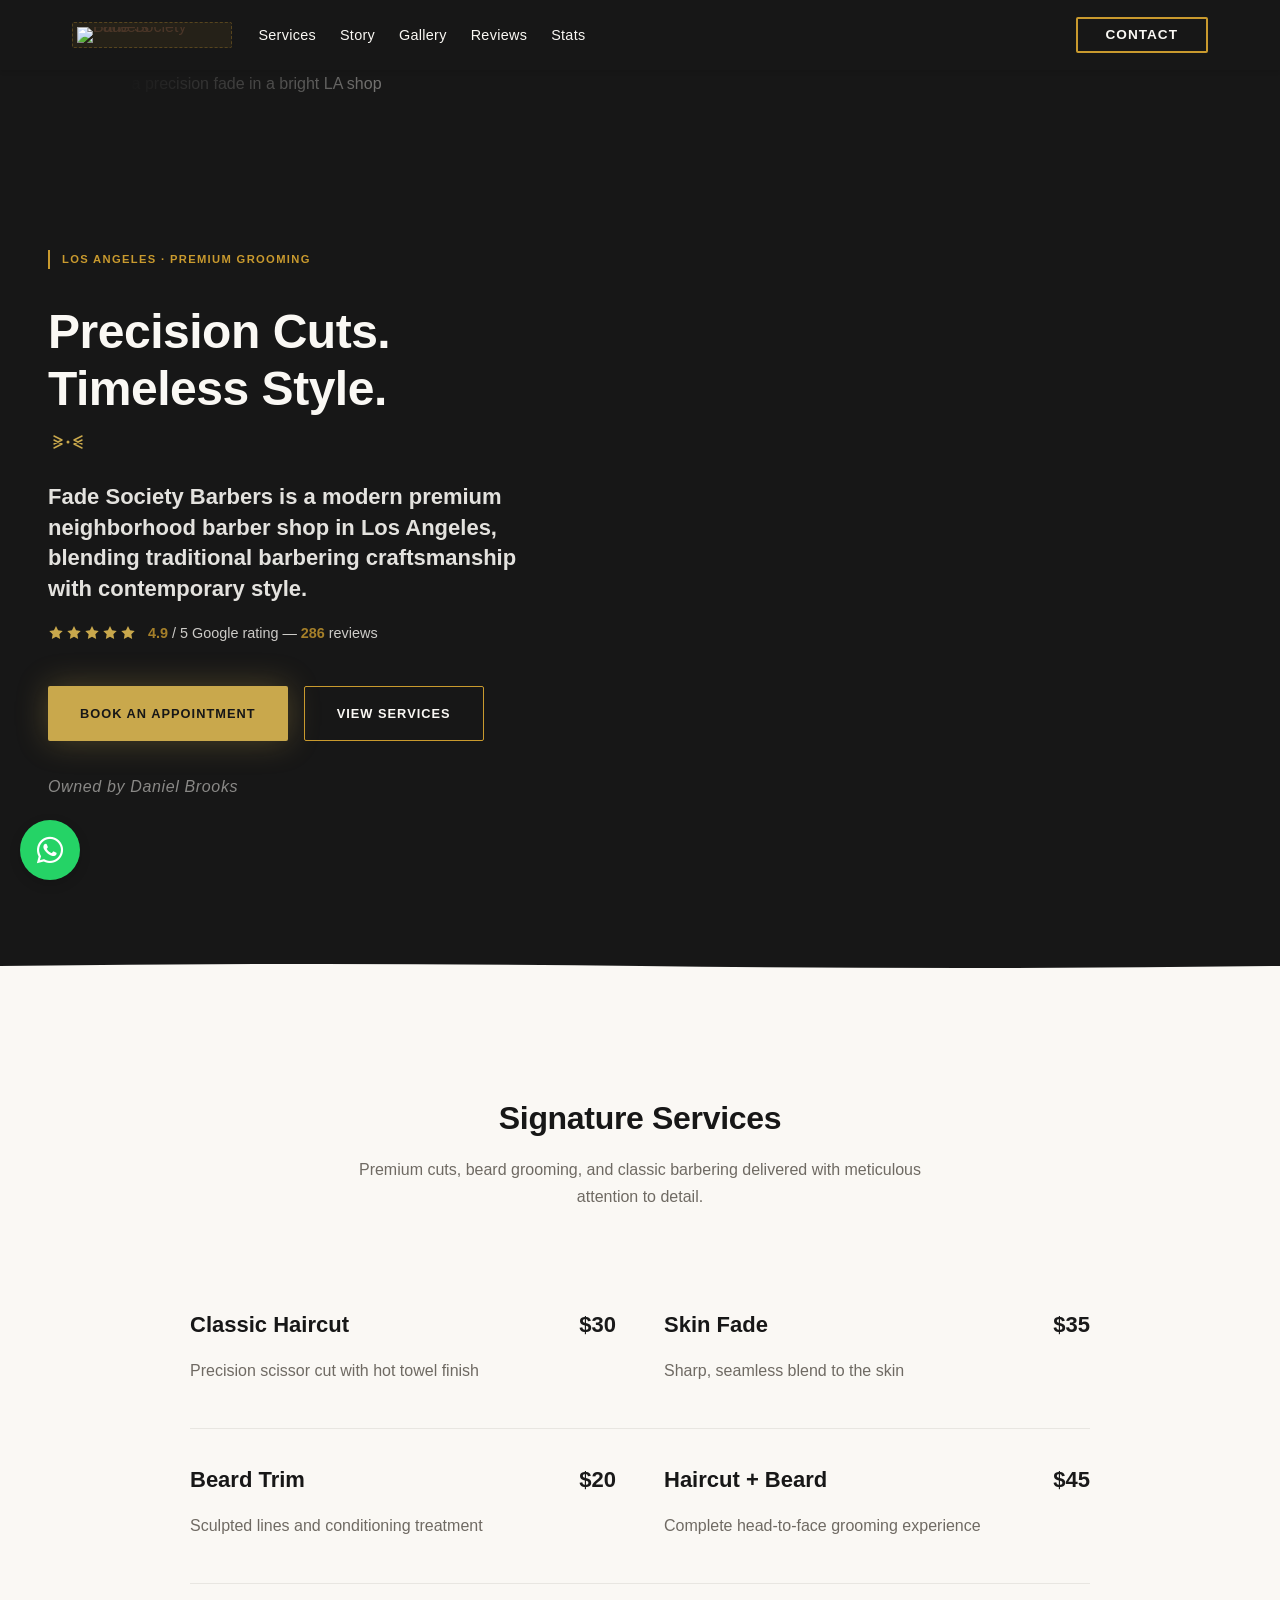
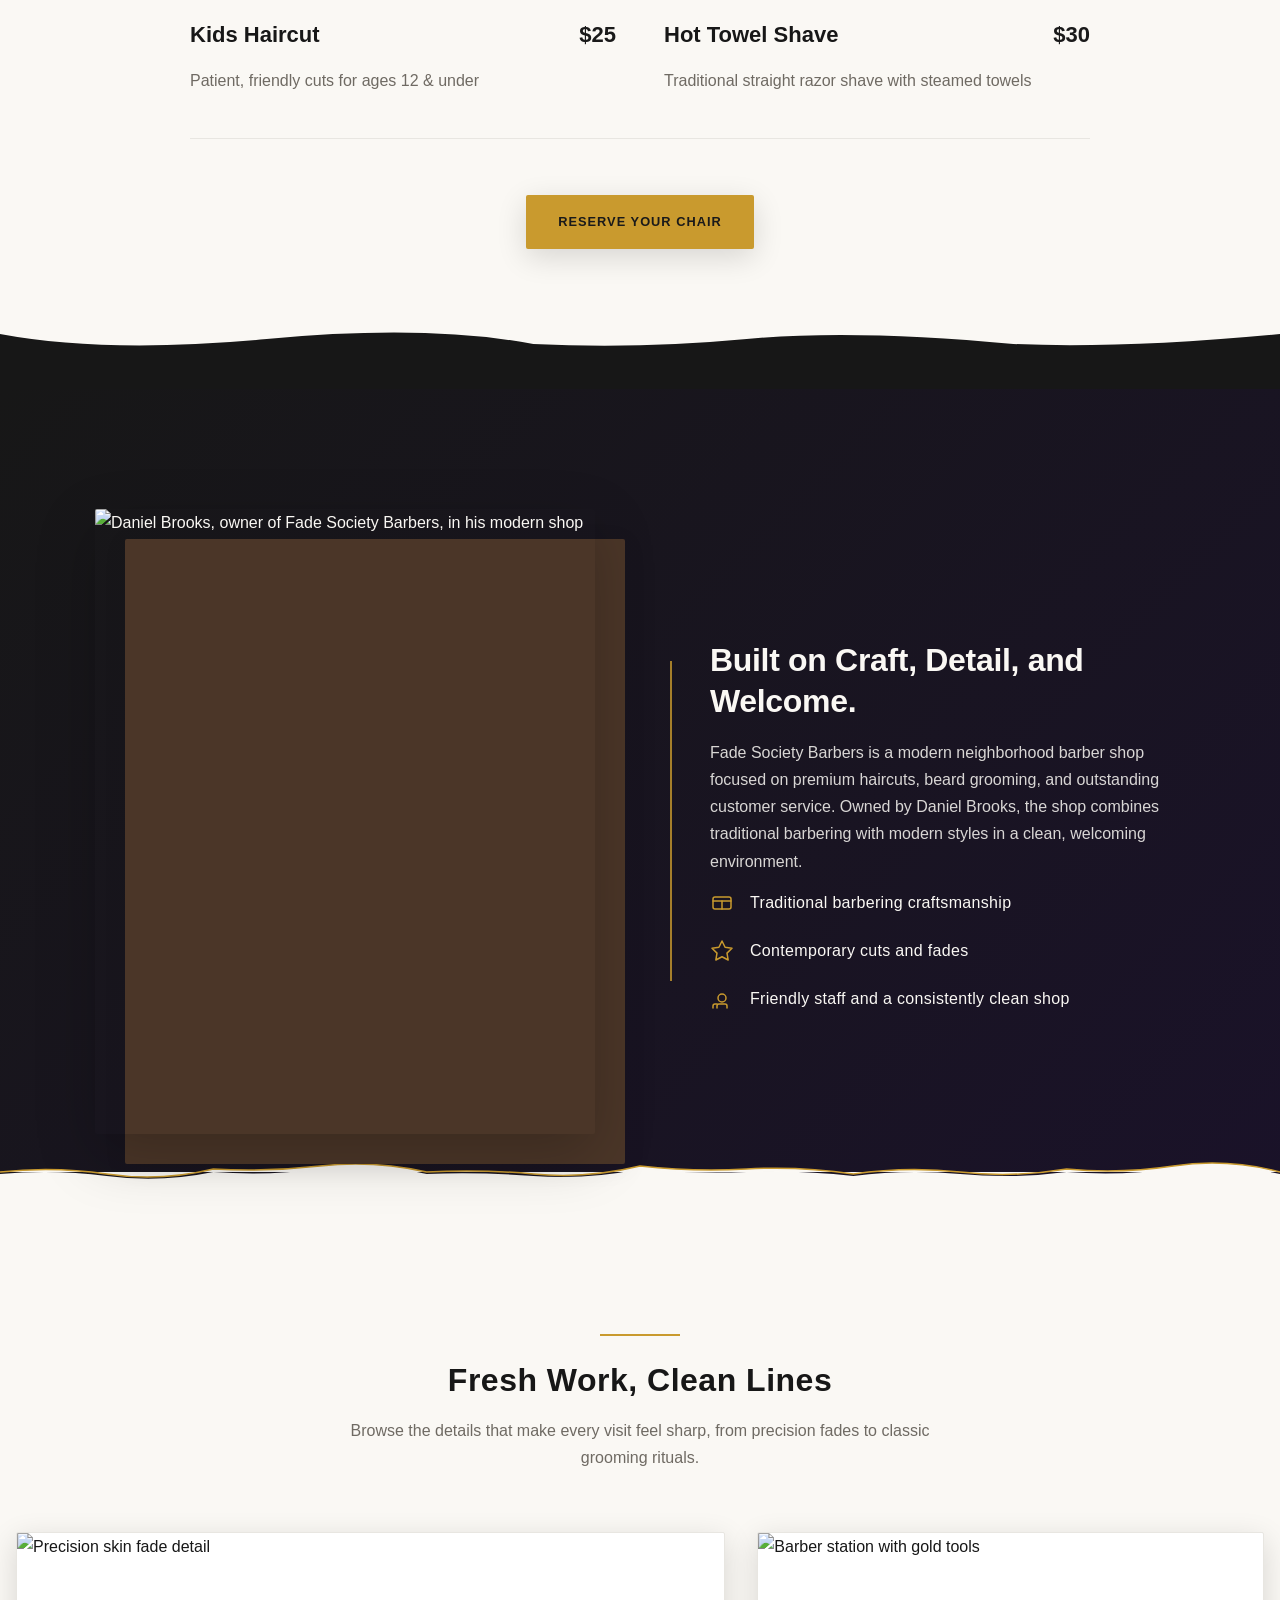
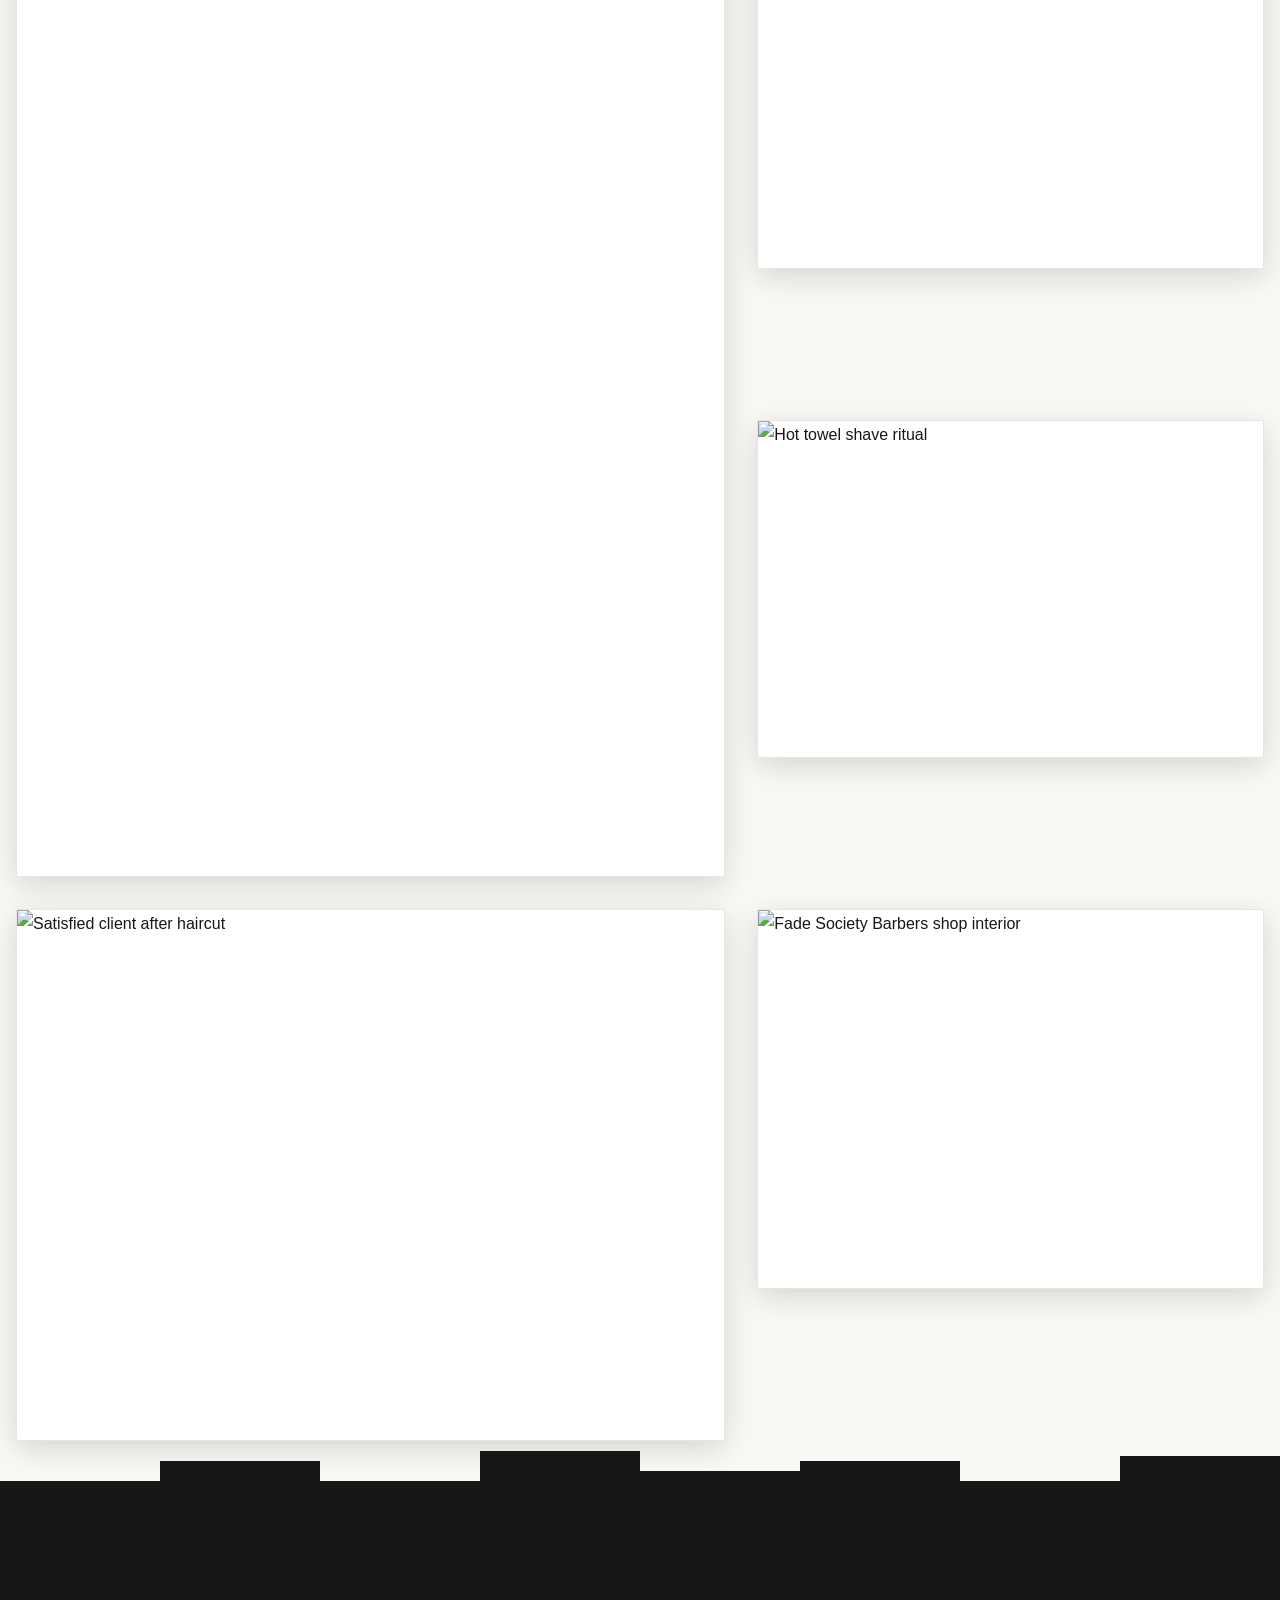
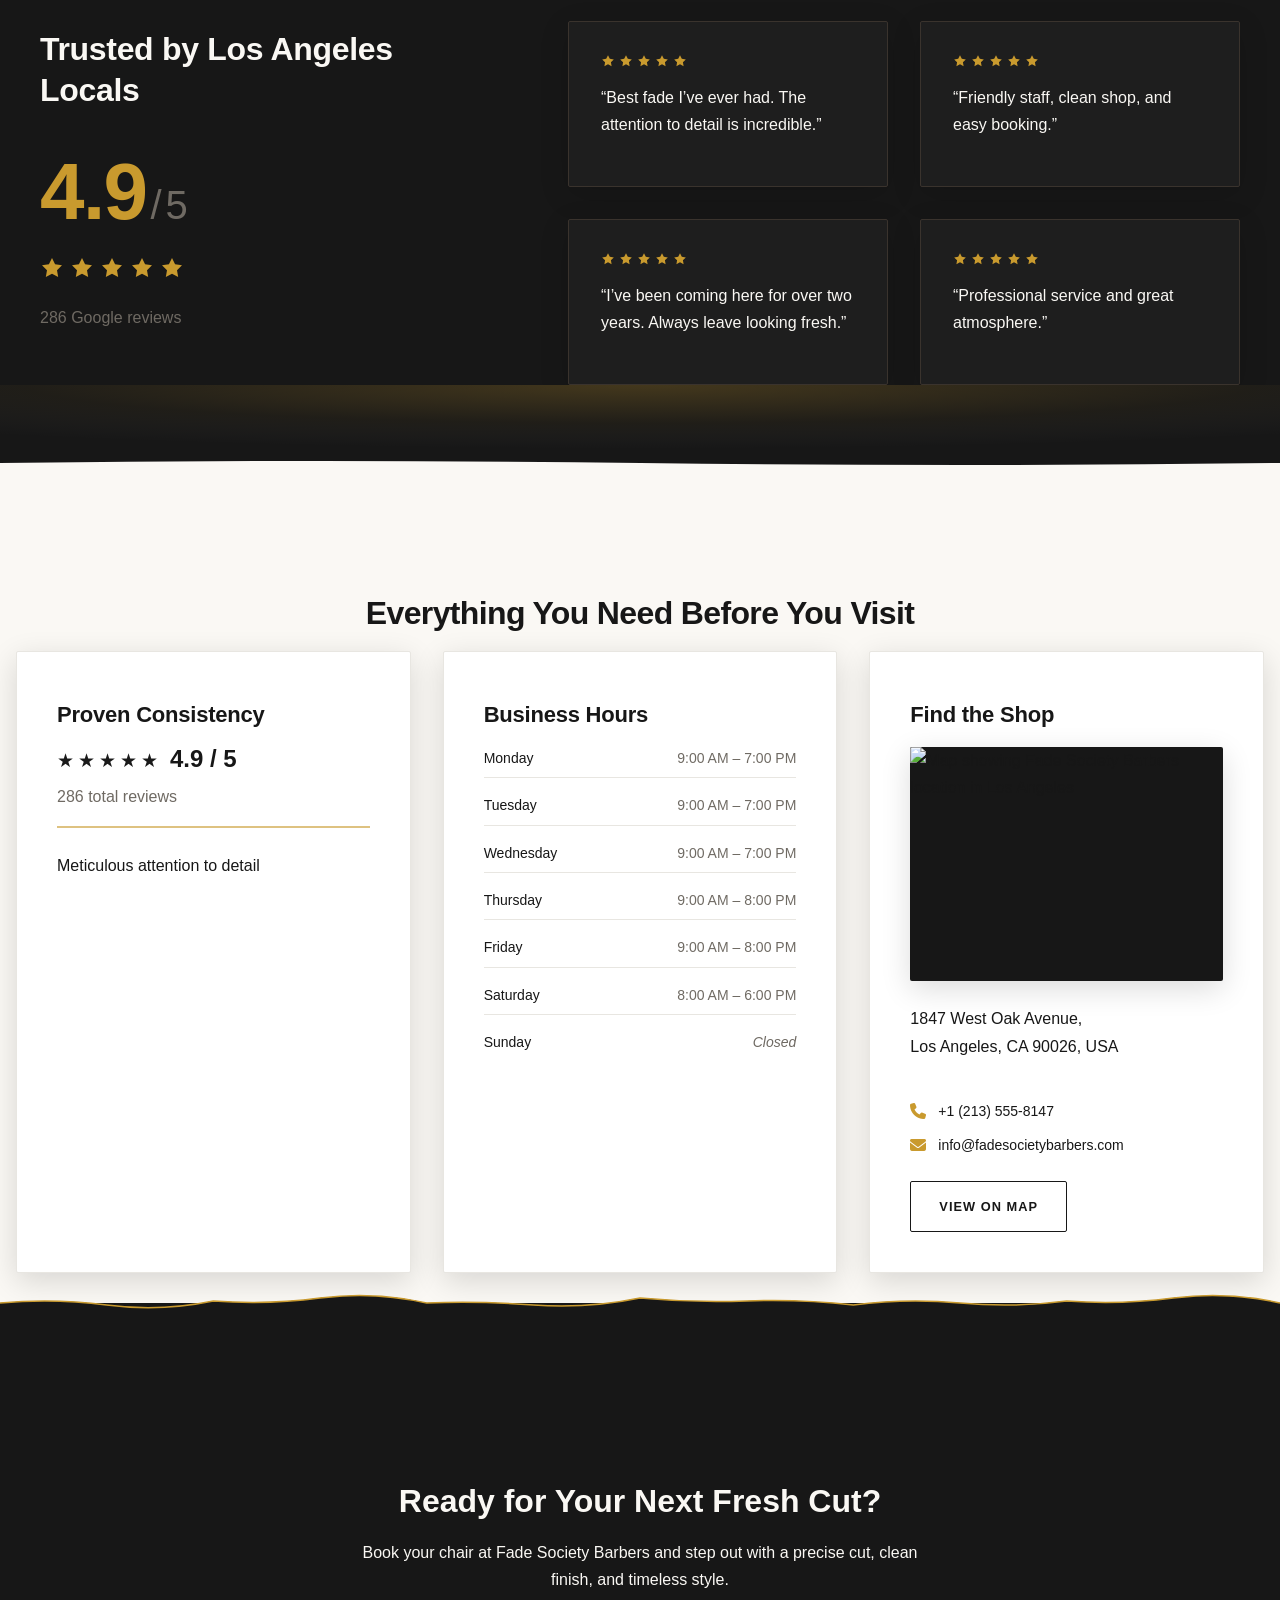
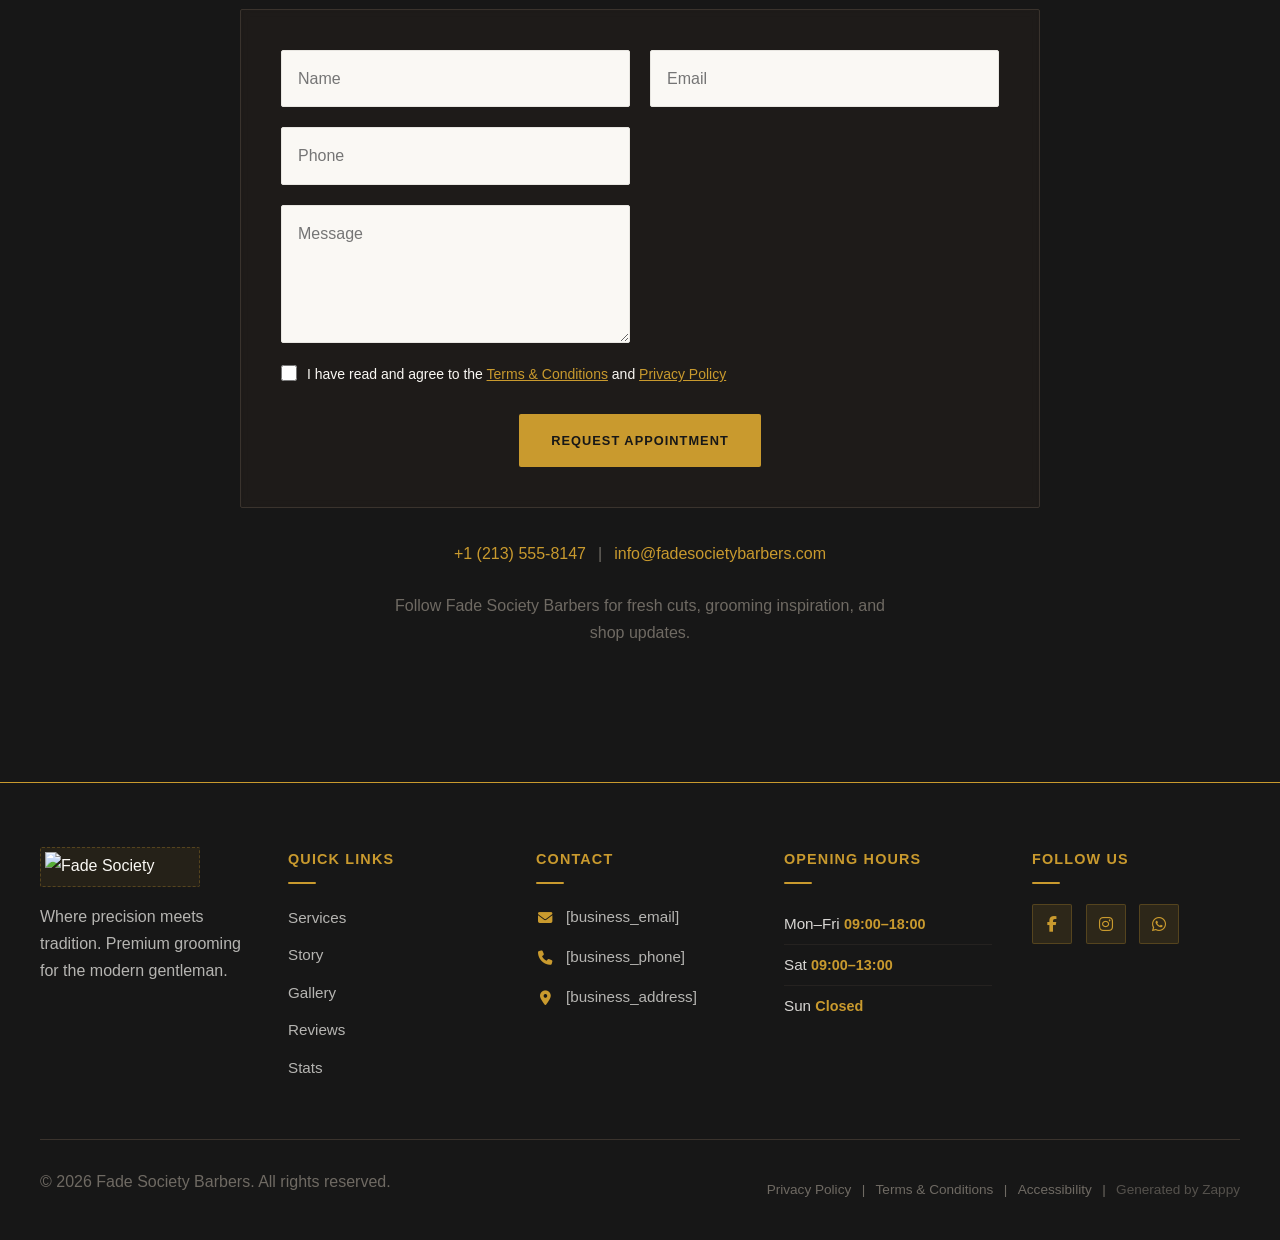
==== public/index.html @ 7645b621 "Initial website commit" ====
<!doctype html><html lang="en"><head><meta charset="UTF-8"><meta content="width=device-width,initial-scale=1" name="viewport"><meta content="index, follow" name="robots"><title>Step Into Your Sharpest Era — Fade Society Barbers</title><meta content="Discover LA&#39;s premier vintage barber shop where precision cuts meet timeless style. Experience luxury grooming, 4.9-star craft, and the perfect fade. Book your chair today." name="description"><meta content="vintage barber shop, main street barber shop, premium barber shop LA, precision haircuts, luxury grooming" name="keywords"><link href="/assets/favicon.ico" rel="icon" type="image/x-icon"><link href="/assets/favicon-16x16.png" rel="icon" type="image/png" sizes="16x16"><link href="/assets/favicon-32x32.png" rel="icon" type="image/png" sizes="32x32"><link href="/assets/favicon-48x48.png" rel="icon" type="image/png" sizes="48x48"><link href="/assets/favicon-192x192.png" rel="icon" type="image/png" sizes="192x192"><link href="/assets/favicon-512x512.png" rel="icon" type="image/png" sizes="512x512"><link href="/assets/apple-touch-icon.png" rel="apple-touch-icon"><script>!function(){"use strict";var t="ea9c9e6d-bec9-4749-9a7e-4c45c76232da",e="https://api.zappy5.com/api/analytics/track",a=18e5,n=2592e6,o=!0,i=!0,r=!0;var s=function(){var e="zappy_visitor_"+t,a=null;try{if(a=localStorage.getItem(e)){var o=JSON.parse(a),i=Date.now();if(i-o.created<n)return o.lastSeen=i,localStorage.setItem(e,JSON.stringify(o)),o.id}}catch(t){console.warn("Zappy Analytics: LocalStorage not available")}var r="zv_"+Date.now()+"_"+Math.random().toString(36).substr(2,9);try{localStorage.setItem(e,JSON.stringify({id:r,created:Date.now(),lastSeen:Date.now()}))}catch(t){}return r}(),c=function(){var e="zappy_session_"+t,n=null;try{if(n=sessionStorage.getItem(e)){var o=JSON.parse(n),i=Date.now();if(i-o.timestamp<a)return o.timestamp=i,sessionStorage.setItem(e,JSON.stringify(o)),o.id}}catch(t){console.warn("Zappy Analytics: SessionStorage not available")}var r="zs_"+Date.now()+"_"+Math.random().toString(36).substr(2,9);try{sessionStorage.setItem(e,JSON.stringify({id:r,timestamp:Date.now()}))}catch(t){}return r}();function l(a,n){n=n||{};var o={website_id:t,event_type:a,page_path:window.location.pathname,referrer:document.referrer||"direct",visitor_id:s,session_id:c,metadata:n};if(navigator.sendBeacon){var i=new Blob([JSON.stringify(o)],{type:"application/json"});navigator.sendBeacon(e,i)}else fetch(e,{method:"POST",headers:{"Content-Type":"application/json"},body:JSON.stringify(o),keepalive:!0}).catch(function(t){console.warn("Zappy Analytics: Failed to track event",t)})}o&&l("pageview",{title:document.title,url:window.location.href}),i&&document.addEventListener("click",function(t){var e=t.target;if("BUTTON"===e.tagName||e.closest("button")){var a="BUTTON"===e.tagName?e:e.closest("button");l("click",{element:"button",text:a.textContent.trim().substring(0,100),id:a.id||null,class:a.className||null})}else if("A"===e.tagName||e.closest("a")){var n="A"===e.tagName?e:e.closest("a");l("navigation",{element:"link",text:n.textContent.trim().substring(0,100),href:n.href,external:n.hostname!==window.location.hostname})}},!0),r&&document.addEventListener("submit",function(t){var e=t.target;l("form_submit",{form_id:e.id||null,form_name:e.name||null,form_action:e.action||null,form_method:e.method||"GET"})},!0);var d=Date.now();window.addEventListener("beforeunload",function(){l("page_unload",{time_on_page:Math.floor((Date.now()-d)/1e3),page_path:window.location.pathname})}),window.zappyAnalytics={track:l,getVisitorId:function(){return s},getSessionId:function(){return c}}}()</script><meta content="Step Into Your Sharpest Era — Fade Society Barbers" property="og:title"><meta content="Discover LA&#39;s premier vintage barber shop where precision cuts meet timeless style. Experience luxury grooming, 4.9-star craft, and the perfect fade. Book your chair today." property="og:description"><meta content="summary_large_image" name="twitter:card"><meta content="Step Into Your Sharpest Era — Fade Society Barbers" name="twitter:title"><meta content="Discover LA&#39;s premier vintage barber shop where precision cuts meet timeless style. Experience luxury grooming, 4.9-star craft, and the perfect fade. Book your chair today." name="twitter:description"><meta content="website" property="og:type"><meta content="en_US" property="og:locale"><link href="https://cdnjs.cloudflare.com/ajax/libs/font-awesome/6.4.0/css/all.min.css" rel="stylesheet"><style>.skip-link{position:absolute;top:0;left:0;transform:translateY(-200%);padding:12px 18px;background:var(--bg-dark,#1a1a1a);color:var(--text-light,#fff);font-weight:600;border-radius:0 0 8px 0;z-index:10000}.skip-link:focus{transform:none;outline:2px solid var(--ring,#fff);outline-offset:2px}:focus-visible{outline:2px solid var(--ring,currentColor);outline-offset:3px}</style><link href="/assets/favicon.ico" rel="icon" type="image/x-icon"><link href="/assets/favicon-16x16.png" rel="icon" type="image/png" sizes="16x16"><link href="/assets/favicon-32x32.png" rel="icon" type="image/png" sizes="32x32"><link href="/assets/favicon-48x48.png" rel="icon" type="image/png" sizes="48x48"><link href="/assets/favicon-192x192.png" rel="icon" type="image/png" sizes="192x192"><link href="/assets/favicon-512x512.png" rel="icon" type="image/png" sizes="512x512"><link href="/assets/apple-touch-icon.png" rel="apple-touch-icon"><link href="https://cdn.jsdelivr.net/npm/vanilla-cookieconsent@3/dist/cookieconsent.css" rel="stylesheet"><script src="https://cdn.jsdelivr.net/npm/vanilla-cookieconsent@3/dist/cookieconsent.umd.js"></script><script src="https://cdn.jsdelivr.net/gh/mickidum/acc_toolbar/acctoolbar/acctoolbar.min.js"></script><link href="/styles.css" rel="stylesheet"><script>window.ZAPPY_WEBSITE_ID="ea9c9e6d-bec9-4749-9a7e-4c45c76232da",window.ZAPPY_API_BASE="https://api.zappy5.com"</script><link href="/assets/site-home-hero-image-1.webp" rel="preload" as="image" fetchpriority="high"><style id="zappy-dropdown-submenu-styles">#navMenu li:has(.sub-menu),.nav-menu li:has(.sub-menu),.navbar li:has(.sub-menu),nav li:has(.sub-menu){position:relative}#navMenu .sub-menu,.nav-menu .sub-menu,.navbar .sub-menu,nav .sub-menu{display:block!important;position:absolute!important;top:100%;left:0;min-width:220px;background:#fff;border-radius:8px;box-shadow:0 8px 25px rgba(0,0,0,.15);padding:8px 0;opacity:0;visibility:hidden;transform:translateY(10px);transition:all .3s ease;z-index:1000;list-style:none;pointer-events:none}#navMenu li:hover>.sub-menu,.nav-menu li:hover>.sub-menu,.navbar li:hover>.sub-menu,nav li:hover>.sub-menu{opacity:1!important;visibility:visible!important;transform:translateY(0)!important;pointer-events:auto!important}.sub-menu li{list-style:none;margin:0;padding:0}.sub-menu a{display:block!important;padding:10px 16px!important;color:var(--text-dark,#333)!important;font-weight:500;text-decoration:none;white-space:nowrap;transition:background-color .2s}.sub-menu .zappy-nav-child>a{padding-left:28px!important;font-size:.9em!important;opacity:.85!important}[dir=rtl] .sub-menu .zappy-nav-child>a,html[lang=ar] .sub-menu .zappy-nav-child>a,html[lang=he] .sub-menu .zappy-nav-child>a{padding-left:10px!important;padding-right:28px!important}.sub-menu .zappy-nav-parent>a{font-weight:600!important}.sub-menu a:hover{background-color:#f5f5f5}[dir=rtl] .nav-menu .sub-menu,[dir=rtl] .navbar .sub-menu,[dir=rtl] nav .sub-menu,html[lang=ar] .nav-menu .sub-menu,html[lang=ar] .navbar .sub-menu,html[lang=ar] nav .sub-menu,html[lang=he] .nav-menu .sub-menu,html[lang=he] .navbar .sub-menu,html[lang=he] nav .sub-menu{left:auto!important;right:0!important}.sub-menu:empty,.sub-menu:not(:has(li)):not(:has(> a)),.sub-menu:not(:has(li:not(.zappy-hidden-menu-item))):not(:has(> a)){display:none!important;opacity:0!important;visibility:hidden!important;pointer-events:none!important}li:has(.menu-group-title):hover>.sub-menu{opacity:1!important;visibility:visible!important;transform:translateY(0)!important;pointer-events:auto!important}#navMenu>li>.menu-group-title,.nav-menu>li>.menu-group-title{display:inline-block;padding:.5rem 1rem;cursor:default;user-select:none}@media (max-width:768px){#navMenu .sub-menu,.nav-menu .sub-menu,.navbar .sub-menu,nav .sub-menu{position:static!important;transform:none!important;box-shadow:none!important;background:0 0!important;max-height:0;overflow:hidden;opacity:0;visibility:hidden;transition:max-height .3s ease,opacity .3s ease;padding:0!important;border-radius:0!important}#navMenu .sub-menu.mobile-expanded,.nav-menu .sub-menu.mobile-expanded,.navbar .sub-menu.mobile-expanded{max-height:none!important;overflow-y:visible!important;opacity:1!important;visibility:visible!important;padding:8px 0 8px 16px!important}[dir=rtl] .sub-menu.mobile-expanded,html[lang=he] .sub-menu.mobile-expanded{padding:8px 16px 8px 0!important}#navMenu li:hover>.sub-menu,.nav-menu li:hover>.sub-menu,.navbar li:hover>.sub-menu,nav li:hover>.sub-menu{opacity:0;visibility:hidden;pointer-events:none}#navMenu li>.sub-menu.mobile-expanded,.nav-menu li>.sub-menu.mobile-expanded,.navbar li>.sub-menu.mobile-expanded,nav li>.sub-menu.mobile-expanded{opacity:1!important;visibility:visible!important;pointer-events:auto!important}#navMenu li:has(.sub-menu),.nav-menu li:has(.sub-menu),.navbar li:has(.sub-menu),nav li:has(.sub-menu){display:flex!important;flex-wrap:wrap!important;align-items:center!important;position:relative!important;min-height:44px!important}#navMenu li:has(.sub-menu)>a,.nav-menu li:has(.sub-menu)>a,.navbar li:has(.sub-menu)>a,nav li:has(.sub-menu)>a{flex:1!important;min-width:0!important}#navMenu li:has(.sub-menu)>.menu-group-title,.nav-menu li:has(.sub-menu)>.menu-group-title,.navbar li:has(.sub-menu)>.menu-group-title,nav li:has(.sub-menu)>.menu-group-title{flex:1!important;min-width:0!important;padding:0!important;line-height:inherit!important}#navMenu li:has(.sub-menu)>.sub-menu,.nav-menu li:has(.sub-menu)>.sub-menu,.navbar li:has(.sub-menu)>.sub-menu,nav li:has(.sub-menu)>.sub-menu{flex-basis:100%!important;width:100%!important}#navMenu li:has(.sub-menu)>a [class*=arrow],#navMenu li:has(.sub-menu)>a [class*=chevron],.nav-menu li:has(.sub-menu)>a .fa-angle-down,.nav-menu li:has(.sub-menu)>a .fa-chevron-down,.nav-menu li:has(.sub-menu)>a [class*=arrow],.nav-menu li:has(.sub-menu)>a [class*=chevron],nav li:has(.sub-menu)>a [class*=arrow],nav li:has(.sub-menu)>a [class*=chevron]{display:none!important;visibility:hidden!important}.mobile-submenu-toggle{display:flex!important;align-items:center!important;justify-content:center!important;width:44px!important;height:auto!important;background:0 0!important;border:none!important;cursor:pointer!important;color:var(--text-light)!important;position:static!important;flex-shrink:0!important;align-self:stretch!important;z-index:2!important;padding:0!important;margin:0!important}.mobile-submenu-toggle::after{content:''!important;width:0!important;height:0!important;border-left:6px solid transparent!important;border-right:6px solid transparent!important;border-top:7px solid currentColor!important;transition:transform .3s ease!important}.mobile-submenu-toggle.expanded::after{transform:rotate(180deg)!important}.sub-menu a{padding:10px 0!important;display:block!important;color:var(--text-light)!important;white-space:normal!important}.sub-menu .zappy-nav-child>a{padding-left:28px!important;font-size:.9em!important;opacity:.85!important}[dir=rtl] .sub-menu .zappy-nav-child>a,html[lang=ar] .sub-menu .zappy-nav-child>a,html[lang=he] .sub-menu .zappy-nav-child>a{padding-left:0!important;padding-right:28px!important}.sub-menu .zappy-nav-parent>a{font-weight:600!important}#navMenu.active,.nav-menu.active{max-width:100vw!important;overflow-x:hidden!important;box-sizing:border-box!important}.navbar .sub-menu li a,.zappy-products-dropdown .sub-menu a,nav.navbar .sub-menu li a{color:var(--text-light)!important}}@media (min-width:769px){.mobile-submenu-toggle{display:none!important}}</style><style id="zappy-widget-visibility">html[dir=rtl] .whatsapp-float{right:20px!important;left:auto!important}html:not([dir]) .whatsapp-float,html[dir=ltr] .whatsapp-float{left:20px!important;right:auto!important}html[dir=rtl] #mic-access-tool-general-button,html[dir=rtl] #mic-init-access-tool #mic-access-tool-general-button,html[dir=rtl] #mic-init-access-tool .mic-access-tool-general-button,html[dir=rtl] ._access-icon,html[dir=rtl] .mic-access-tool-general-button{left:20px!important;right:auto!important}html:not([dir]) #mic-access-tool-general-button,html:not([dir]) #mic-init-access-tool #mic-access-tool-general-button,html:not([dir]) #mic-init-access-tool .mic-access-tool-general-button,html:not([dir]) ._access-icon,html:not([dir]) .mic-access-tool-general-button,html[dir=ltr] #mic-access-tool-general-button,html[dir=ltr] #mic-init-access-tool #mic-access-tool-general-button,html[dir=ltr] #mic-init-access-tool .mic-access-tool-general-button,html[dir=ltr] ._access-icon,html[dir=ltr] .mic-access-tool-general-button{right:20px!important;left:auto!important}@media (max-width:768px){.whatsapp-float{display:flex!important}}@media (min-width:769px){.whatsapp-float{display:flex!important}}@media (max-width:768px){#mic-access-tool-general-button,#mic-init-access-tool #mic-access-tool-general-button,#mic-init-access-tool .mic-access-tool-general-button,._access-icon,.mic-access-tool-general-button{display:flex!important;visibility:visible!important;opacity:1!important;pointer-events:auto!important}#mic-access-tool-box.opened-mic-access-tool,#mic-init-access-tool #mic-access-tool-box.opened-mic-access-tool,.mic-access-tool-box.opened-mic-access-tool{visibility:visible!important;opacity:1!important;pointer-events:auto!important}}@media (min-width:769px){#mic-access-tool-general-button,#mic-init-access-tool #mic-access-tool-general-button,#mic-init-access-tool .mic-access-tool-general-button,._access-icon,.mic-access-tool-general-button{display:flex!important;visibility:visible!important;opacity:1!important;pointer-events:auto!important}#mic-access-tool-box.opened-mic-access-tool,#mic-init-access-tool #mic-access-tool-box.opened-mic-access-tool,.mic-access-tool-box.opened-mic-access-tool{visibility:visible!important;opacity:1!important;pointer-events:auto!important}}</style></head><body><a href="#main" class="skip-link">Skip to main content</a><nav class="navbar"><button class="mobile-toggle" aria-label="Menu" id="mobileToggle"><svg viewBox="0 0 24 24" fill="none" height="24" width="24" class="hamburger-icon"><path d="M3 12h18M3 6h18M3 18h18" stroke="currentColor" stroke-width="2" stroke-linecap="round"/></svg> <svg viewBox="0 0 24 24" fill="none" height="24" width="24" class="close-icon" style="display:none"><path d="M18 6L6 18M6 6l12 12" stroke="currentColor" stroke-width="2" stroke-linecap="round"/></svg></button> <button class="phone-header-btn" aria-label="Call" data-phone="[business_phone]"><svg viewBox="0 0 24 24" fill="currentColor" height="20" width="20"><path d="M22 16.92v3a2 2 0 0 1-2.18 2 19.79 19.79 0 0 1-8.63-3.07 19.5 19.5 0 0 1-6-6 19.79 19.79 0 0 1-3.07-8.67A2 2 0 0 1 4.11 2h3a2 2 0 0 1 2 1.72 12.84 12.84 0 0 0 .7 2.81 2 2 0 0 1-.45 2.11L8.09 9.91a16 16 0 0 0 6 6l1.27-1.27a2 2 0 0 1 2.11-.45 12.84 12.84 0 0 0 2.81.7A2 2 0 0 1 22 16.92z"/></svg></button><div class="nav-container"><div class="nav-brand"><a href="/" class="logo-link"><img alt="Fade Society Barbers" src="/assets/site-home-image-1.webp" class="logo"></a></div><ul class="nav-menu" id="navMenu"><li><a href="#services">Services</a></li><li><a href="#story">Story</a></li><li><a href="#gallery">Gallery</a></li><li><a href="#reviews">Reviews</a></li><li><a href="#stats">Stats</a></li><li class="mobile-contact-link nav-cta-mobile-item"><a href="#cta" class="nav-cta-btn">Contact</a></li></ul><div class="nav-cta-container"><a href="#cta" class="nav-cta-btn">Contact</a></div></div></nav><script>window.addEventListener("load",function(){const e=document.querySelector(".navbar, nav, header");if(!e)return void console.log("[Navbar] Navbar element not found");let t=document.getElementById("mobileToggle")||document.querySelector(".mobile-toggle")||document.querySelector(".hamburger")||document.querySelector(".hamburger-menu")||document.querySelector(".menu-toggle")||document.querySelector(".burger-menu")||document.querySelector('[aria-label="Menu"]')||document.querySelector('[aria-label="תפריט"]');const o=document.querySelector(".phone-header-btn"),n=window.getComputedStyle(e);let r=n.backgroundColor;if(console.log("[Navbar] Initial navbar background:",r),"transparent"===r||"rgba(0, 0, 0, 0)"===r||r.startsWith("rgba")&&r.includes(", 0)")){const e=n.backgroundImage;if(e&&"none"!==e)console.log("[Navbar] Navbar has background image/gradient, using dark text"),r="rgb(240, 240, 240)";else{const e=window.getComputedStyle(document.body).backgroundColor;console.log("[Navbar] Navbar transparent, using body background:",e),r=e}}const a=r.match(/\d+/g);if(a&&a.length>=3){const e=(.299*parseInt(a[0])+.587*parseInt(a[1])+.114*parseInt(a[2]))/255;console.log("[Navbar] Mobile button colors preserved from Claude CSS (luminance:",e.toFixed(2)+")");const n=document.createElement("style");n.id="zappy-mobile-nav-fix";document.documentElement.lang;document.documentElement.dir,n.textContent='\n        /* Hide mobile buttons on desktop, show only on mobile */\n        @media (min-width: 769px) {\n          .mobile-toggle,\n          .phone-header-btn {\n            display: none !important;\n          }\n        }\n        \n        /* Show and position mobile buttons correctly on mobile */\n        @media (max-width: 768px) {\n          .navbar,\n          nav.navbar {\n            min-height: 70px !important;\n          }\n\n          .mobile-toggle,\n          .phone-header-btn {\n            position: absolute !important;\n            top: 0 !important;\n            bottom: 0 !important;\n            margin-top: auto !important;\n            margin-bottom: auto !important;\n            transform: none !important;\n            z-index: 1001 !important;\n            display: flex !important;\n            align-items: center !important;\n            justify-content: center !important;\n            width: 36px !important;\n            height: 36px !important;\n            border-radius: 50% !important;\n            border: none !important;\n            cursor: pointer !important;\n            padding: 6px !important;\n            background: none !important;\n            color: var(--nav-text, var(--text-light)) !important;\n            touch-action: manipulation !important;\n            -webkit-tap-highlight-color: transparent !important;\n          }\n\n          html[data-zappy-site-type="ecommerce"] .phone-header-btn,\n          body[data-zappy-site-type="ecommerce"] .phone-header-btn,\n          html[data-zappy-site-type="ecommerce"] header .phone-header-btn,\n          html[data-zappy-site-type="ecommerce"] nav .phone-header-btn {\n            display: none !important;\n            visibility: hidden !important;\n            width: 0 !important;\n            height: 0 !important;\n            min-width: 0 !important;\n            overflow: hidden !important;\n          }\n          \n          /* LTR positioning (default): hamburger LEFT, phone RIGHT */\n          html:not([dir="rtl"]):not([lang="he"]):not([lang="ar"]) .mobile-toggle,\n          html[dir="ltr"] .mobile-toggle {\n            left: 12px !important;\n            right: auto !important;\n          }\n          html:not([dir="rtl"]):not([lang="he"]):not([lang="ar"]) .phone-header-btn,\n          html[dir="ltr"] .phone-header-btn {\n            right: 12px !important;\n            left: auto !important;\n          }\n          \n          /* RTL positioning: hamburger RIGHT, phone LEFT */\n          html[dir="rtl"] .mobile-toggle,\n          html[lang="he"] .mobile-toggle,\n          html[lang="ar"] .mobile-toggle {\n            right: 12px !important;\n            left: auto !important;\n          }\n          html[dir="rtl"] .phone-header-btn,\n          html[lang="he"] .phone-header-btn,\n          html[lang="ar"] .phone-header-btn {\n            left: 12px !important;\n            right: auto !important;\n          }\n          \n          /* CRITICAL: Ensure nav-container has min-height on mobile */\n          /* All children are positioned absolutely/fixed on mobile, so height:auto collapses to 0 */\n          .nav-container {\n            min-height: 70px !important;\n            position: relative !important;\n          }\n          \n          /* Ensure SVG icons are properly sized and inherit color */\n          .mobile-toggle svg,\n          .phone-header-btn svg {\n            width: 24px !important;\n            height: 24px !important;\n            /* Don\'t force display - let JavaScript control hamburger/close toggle */\n          }\n          \n          /* Reset nav-cta-container on mobile - remove desktop box-shadow/padding */\n          /* that creates a visible ghost box when CTA button is hidden */\n          .nav-cta-container {\n            box-shadow: none !important;\n            padding: 0 !important;\n          }\n          \n          /* Hide nav-cta-container entirely on mobile when there\'s no lang-switcher */\n          /* (only the CTA button is inside, and it\'s hidden on mobile) */\n          .nav-cta-container:not(:has(.lang-switcher)) {\n            display: none !important;\n          }\n          \n          /* CRITICAL: Prevent hero image fade gradient from bleeding over headline text */\n          /* The .image-fade-gradient has bottom: -30px (extends below parent) */\n          /* On mobile stacked layout, this overlaps the h1 text below the image */\n          .hero-image-column {\n            overflow: hidden !important;\n          }\n          .image-fade-gradient {\n            bottom: 0 !important;\n          }\n          \n          /* Hide desktop language switcher on mobile - hamburger menu handles it */\n          /* High specificity to override stored CSS */\n          .lang-switcher,\n          .nav-cta-container .lang-switcher,\n          .nav-container .lang-switcher,\n          .navbar .lang-switcher,\n          .navbar .nav-cta-container .lang-switcher {\n            display: none !important;\n          }\n        }\n      ';const r=document.getElementById("zappy-mobile-nav-fix");r&&r.remove(),document.head.appendChild(n),console.log("[Navbar] Critical CSS injected for mobile nav positioning");const i=window.innerWidth<=768;if(t){const e=t.querySelector(".hamburger-icon"),o=t.querySelector(".close-icon");e&&(e.style.setProperty("width","24px","important"),e.style.setProperty("height","24px","important"),e.style.setProperty("display","block","important")),o&&(o.style.setProperty("width","24px","important"),o.style.setProperty("height","24px","important"),o.style.setProperty("display","none","important")),i?(t.style.setProperty("position","absolute","important"),t.style.setProperty("top","0","important"),t.style.setProperty("bottom","0","important"),t.style.setProperty("margin-top","auto","important"),t.style.setProperty("margin-bottom","auto","important"),t.style.setProperty("transform","none","important"),t.style.setProperty("z-index","1001","important"),t.style.removeProperty("left"),t.style.removeProperty("right"),console.log("[Navbar] Mobile toggle positioning applied (mobile viewport)")):(t.style.removeProperty("position"),t.style.removeProperty("top"),t.style.removeProperty("transform"),t.style.removeProperty("z-index"),t.style.removeProperty("left"),t.style.removeProperty("right"),console.log("[Navbar] Desktop viewport - cleared mobile toggle inline positioning"))}if(o){const e=o.querySelector("svg");e&&(e.style.width="24px",e.style.height="24px",e.setAttribute("width","24"),e.setAttribute("height","24")),i?(o.style.setProperty("position","absolute","important"),o.style.setProperty("top","0","important"),o.style.setProperty("bottom","0","important"),o.style.setProperty("margin-top","auto","important"),o.style.setProperty("margin-bottom","auto","important"),o.style.setProperty("transform","none","important"),o.style.setProperty("z-index","1001","important"),o.style.removeProperty("left"),o.style.removeProperty("right"),console.log("[Navbar] Phone button positioning applied (mobile viewport)")):(o.style.removeProperty("position"),o.style.removeProperty("top"),o.style.removeProperty("transform"),o.style.removeProperty("z-index"),o.style.removeProperty("left"),o.style.removeProperty("right"),console.log("[Navbar] Desktop viewport - cleared phone button inline positioning"))}}else console.log("[Navbar] Could not parse background color:",r);t=document.getElementById("mobileToggle")||document.querySelector(".mobile-toggle")||document.querySelector(".hamburger")||document.querySelector(".hamburger-menu")||document.querySelector(".menu-toggle")||document.querySelector(".burger-menu")||document.querySelector('[aria-label="Menu"]')||document.querySelector('[aria-label="תפריט"]');const i=document.getElementById("navMenu")||document.querySelector(".nav-menu")||document.querySelector(".nav-links")||document.querySelector("nav ul:not(.submenu)");if(!t||!i)return void console.log("[Navbar] Mobile toggle or menu not found:",{toggle:!!t,menu:!!i});i.id||(i.id="navMenu"),console.log("[Navbar] Initializing mobile menu...");const l=t.cloneNode(!0);t.parentNode.replaceChild(l,t);var s=0;function p(e){var t=Date.now();t-s<300||(s=t,function(e){e.preventDefault(),e.stopPropagation();const t=l.querySelector(".hamburger-icon"),o=l.querySelector(".close-icon");i.classList.contains("active")?(i.classList.remove("active"),t&&t.style.setProperty("display","block","important"),o&&o.style.setProperty("display","none","important"),document.body.style.overflow="",document.body.classList.remove("menu-open"),console.log("[Navbar] Menu closed")):(i.classList.add("active"),t&&t.style.setProperty("display","none","important"),o&&o.style.setProperty("display","block","important"),document.body.style.overflow="hidden",document.body.classList.add("menu-open"),console.log("[Navbar] Menu opened"))}(e))}l.addEventListener("click",p),l.addEventListener("touchend",p),document.addEventListener("keydown",function(e){if(("Escape"===e.key||"Esc"===e.key)&&i.classList.contains("active")){const e=l.querySelector(".hamburger-icon"),t=l.querySelector(".close-icon");i.classList.remove("active"),e&&e.style.setProperty("display","block","important"),t&&t.style.setProperty("display","none","important"),document.body.style.overflow="",document.body.classList.remove("menu-open"),console.log("[Navbar] Menu closed (Escape)")}}),i.querySelectorAll("a").forEach(function(e){e.addEventListener("click",function(){if("#"===this.getAttribute("href"))return;const e=l.querySelector(".hamburger-icon"),t=l.querySelector(".close-icon");i.classList.remove("active"),e&&e.style.setProperty("display","block","important"),t&&t.style.setProperty("display","none","important"),document.body.style.overflow="",document.body.classList.remove("menu-open"),console.log("[Navbar] Menu closed (link clicked)")})});var m=i.querySelectorAll(".dropdown-toggle");m.forEach(function(e){e.addEventListener("click",function(e){e.preventDefault(),e.stopPropagation();var t=this.closest(".nav-dropdown");t&&(t.parentNode.querySelectorAll(".nav-dropdown.open").forEach(function(e){e!==t&&e.classList.remove("open")}),t.classList.toggle("open"),console.log("[Navbar] Dropdown toggled:",t.classList.contains("open")?"open":"closed"))})}),document.addEventListener("click",function(e){e.target.closest(".nav-dropdown")||document.querySelectorAll(".nav-dropdown.open").forEach(function(e){e.classList.remove("open")})}),console.log("[Navbar] Dropdown handlers initialized for "+m.length+" dropdowns"),o&&o.addEventListener("click",function(){const e=document.querySelectorAll('a[href^="tel:"]'),t=e.length>0?e[0].getAttribute("href").replace("tel:",""):"[business_phone]";window.location.href="tel:"+t,console.log("[Navbar] Phone button clicked")}),console.log("[Navbar] Mobile menu initialized successfully")})</script><main id="main"><section class="home-hero-section" data-band-index="0" data-layout-spec="Home-hero" id="hero" data-hero-treatment="fade-bleed" data-hero-type="fullscreen-scrim" style="--hero-fade-color:var(--bg-dark)"><img alt="Barber finishing a precision fade in a bright LA shop" src="/assets/site-home-hero-image-1.webp" data-context="Sharp, premium barber chair and a barber finishing a fade in a bright natural-light Los Angeles barber shop. The barber is focused on the cut, the shop interior is clean and modern with warm wood accents. The subject is positioned on the right side of the frame." data-placeholder="home-hero-image-1" decoding="async" height="600" loading="eager" width="1200" class="hero-fade-img" data-hero-bg="true" fetchpriority="high"><div class="hero-fade-content"><div class="hero-eyebrow"><span class="eyebrow-text">Los Angeles · Premium Grooming</span></div><h1 class="display-xl">Precision Cuts.<br>Timeless Style.</h1><div class="gold-scissors-divider" aria-hidden="true"><svg viewBox="0 0 40 16" fill="none" height="16" width="40" xmlns="http://www.w3.org/2000/svg" aria-hidden="true" data-no-icon-edit="true"><path d="M6 2L14 6L6 10M6 6L14 10L6 14" stroke="#C9A84C" stroke-width="1.5" stroke-linecap="round" stroke-linejoin="round"/><path d="M34 2L26 6L34 10M34 6L26 10L34 14" stroke="#C9A84C" stroke-width="1.5" stroke-linecap="round" stroke-linejoin="round"/><circle cx="20" cy="8" fill="#C9A84C" r="1.5"/></svg></div><h3 class="hero-subtitle">Fade Society Barbers is a modern premium neighborhood barber shop in Los Angeles, blending traditional barbering craftsmanship with contemporary style.</h3><div class="hero-rating"><div class="stars" aria-label="4.9 out of 5 stars"><svg viewBox="0 0 16 16" fill="#C9A84C" height="16" width="16" data-element-type="icon" data-icon-type="svg" xmlns="http://www.w3.org/2000/svg"><path d="M8 1L10.06 5.26L14.72 5.94L11.36 9.26L12.16 13.92L8 11.76L3.84 13.92L4.64 9.26L1.28 5.94L5.94 5.26L8 1Z"/></svg> <svg viewBox="0 0 16 16" fill="#C9A84C" height="16" width="16" data-element-type="icon" data-icon-type="svg" xmlns="http://www.w3.org/2000/svg"><path d="M8 1L10.06 5.26L14.72 5.94L11.36 9.26L12.16 13.92L8 11.76L3.84 13.92L4.64 9.26L1.28 5.94L5.94 5.26L8 1Z"/></svg> <svg viewBox="0 0 16 16" fill="#C9A84C" height="16" width="16" data-element-type="icon" data-icon-type="svg" xmlns="http://www.w3.org/2000/svg"><path d="M8 1L10.06 5.26L14.72 5.94L11.36 9.26L12.16 13.92L8 11.76L3.84 13.92L4.64 9.26L1.28 5.94L5.94 5.26L8 1Z"/></svg> <svg viewBox="0 0 16 16" fill="#C9A84C" height="16" width="16" data-element-type="icon" data-icon-type="svg" xmlns="http://www.w3.org/2000/svg"><path d="M8 1L10.06 5.26L14.72 5.94L11.36 9.26L12.16 13.92L8 11.76L3.84 13.92L4.64 9.26L1.28 5.94L5.94 5.26L8 1Z"/></svg> <svg viewBox="0 0 16 16" fill="#C9A84C" height="16" width="16" data-element-type="icon" data-icon-type="svg" xmlns="http://www.w3.org/2000/svg"><path d="M8 1L10.06 5.26L14.72 5.94L11.36 9.26L12.16 13.92L8 11.76L3.84 13.92L4.64 9.26L1.28 5.94L5.94 5.26L8 1Z"/></svg></div><span class="rating-text"><strong>4.9</strong> / 5 Google rating — <strong>286</strong> reviews</span></div><div class="hero-cta-group"><a href="#contact" class="btn-primary">Book an Appointment</a> <a href="#services" class="btn-secondary">View Services</a></div><p class="hero-owner">Owned by Daniel Brooks</p></div><div class="home-hero-divider-wrapper" aria-hidden="true"><svg viewBox="0 0 1200 60" xmlns="http://www.w3.org/2000/svg" aria-hidden="true" data-no-icon-edit="true" preserveAspectRatio="none"><defs><linearGradient id="fadeGradient" x1="0%" x2="100%" y1="0%" y2="0%"><stop offset="0%" stop-color="#F5F2EE" stop-opacity="0"/><stop offset="50%" stop-color="#F5F2EE" stop-opacity="0.5"/><stop offset="100%" stop-color="#F5F2EE" stop-opacity="1"/></linearGradient></defs><path d="M0,60 L0,58 L1200,58 L1200,60 Z" fill="var(--bg-light)" opacity="0.4"/><path d="M0,60 L0,56 Q300,52 600,56 T1200,56 L1200,60 Z" fill="var(--bg-light)"/></svg></div></section><section class="home-services-section" data-band-index="1" data-layout-spec="Home-services" id="services"><div class="home-services-section__container"><div class="home-services-section__intro"><h2 class="home-services-section__title">Signature Services</h2><p class="home-services-section__subtitle">Premium cuts, beard grooming, and classic barbering delivered with meticulous attention to detail.</p></div><div class="home-services-section__menu"><div class="home-services-section__item"><div class="home-services-section__item-info"><h3 class="home-services-section__item-name">Classic Haircut</h3><p class="home-services-section__item-desc">Precision scissor cut with hot towel finish</p></div><span class="home-services-section__item-price" style="color:#1A1A1A !important">$30</span></div><div class="home-services-section__item"><div class="home-services-section__item-info"><h3 class="home-services-section__item-name">Skin Fade</h3><p class="home-services-section__item-desc">Sharp, seamless blend to the skin</p></div><span class="home-services-section__item-price" style="color:#1A1A1A !important">$35</span></div><div class="home-services-section__item"><div class="home-services-section__item-info"><h3 class="home-services-section__item-name">Beard Trim</h3><p class="home-services-section__item-desc">Sculpted lines and conditioning treatment</p></div><span class="home-services-section__item-price" style="color:#1A1A1A !important">$20</span></div><div class="home-services-section__item"><div class="home-services-section__item-info"><h3 class="home-services-section__item-name">Haircut + Beard</h3><p class="home-services-section__item-desc">Complete head-to-face grooming experience</p></div><span class="home-services-section__item-price" style="color:#1A1A1A !important">$45</span></div><div class="home-services-section__item"><div class="home-services-section__item-info"><h3 class="home-services-section__item-name">Kids Haircut</h3><p class="home-services-section__item-desc">Patient, friendly cuts for ages 12 &amp; under</p></div><span class="home-services-section__item-price" style="color:#1A1A1A !important">$25</span></div><div class="home-services-section__item"><div class="home-services-section__item-info"><h3 class="home-services-section__item-name">Hot Towel Shave</h3><p class="home-services-section__item-desc">Traditional straight razor shave with steamed towels</p></div><span class="home-services-section__item-price" style="color:#1A1A1A !important">$30</span></div></div><div class="home-services-section__cta"><a href="#contact" class="home-services-section__btn" style="color:#1A1A1A !important">Reserve Your Chair</a></div></div><div class="home-services-section__divider-wrapper"><svg viewBox="0 0 1200 80" xmlns="http://www.w3.org/2000/svg" aria-hidden="true" data-no-icon-edit="true" preserveAspectRatio="none"><path d="M0,80 L0,25 Q100,45 250,30 T500,35 Q600,40 700,30 T950,35 Q1050,40 1200,25 L1200,80 Z" fill="var(--bg-dark)"/></svg></div></section><section class="home-story-section" data-band-index="2" data-layout-spec="Home-story" id="story"><div class="story-container"><div class="editorial-grid"><div class="editorial-image-col"><div class="image-wrapper"><div class="espresso-backplate"></div><img alt="Daniel Brooks, owner of Fade Society Barbers, in his modern shop" src="/assets/site-home-story-image-1.webp" data-context="Daniel Brooks, owner of Fade Society Barbers, stands confidently in his modern barber shop, arms crossed, wearing a black apron over a crisp white shirt. The shop interior features dark walls, gold accents, and classic barber chairs. Warm, cinematic lighting with soft shadows. Professional portrait photography style." data-placeholder="home-story-image-1" decoding="async" height="750" loading="lazy" width="600" class="owner-portrait"></div></div><div class="editorial-content-col"><div class="gold-accent-rule" aria-hidden="true"></div><div class="content-inner"><h2 class="story-heading">Built on Craft, Detail, and Welcome.</h2><p class="story-body">Fade Society Barbers is a modern neighborhood barber shop focused on premium haircuts, beard grooming, and outstanding customer service. Owned by Daniel Brooks, the shop combines traditional barbering with modern styles in a clean, welcoming environment.</p><div class="value-statements"><div class="value-item"><div class="value-icon-wrapper"><svg viewBox="0 0 24 24" fill="none" data-element-type="icon" data-icon-type="svg" xmlns="http://www.w3.org/2000/svg" class="value-icon"><path d="M21 16V8A2 2 0 0 0 19 6H5A2 2 0 0 0 3 8V16A2 2 0 0 0 5 18H19A2 2 0 0 0 21 16Z" stroke="currentColor" stroke-width="1.5" stroke-linecap="round" stroke-linejoin="round"/><path d="M3 10H21" stroke="currentColor" stroke-width="1.5" stroke-linecap="round" stroke-linejoin="round"/><path d="M12 18V10" stroke="currentColor" stroke-width="1.5" stroke-linecap="round" stroke-linejoin="round"/></svg></div><span class="value-text">Traditional barbering craftsmanship</span></div><div class="value-item"><div class="value-icon-wrapper"><svg viewBox="0 0 24 24" fill="none" data-element-type="icon" data-icon-type="svg" xmlns="http://www.w3.org/2000/svg" class="value-icon"><path d="M12 2L15.09 8.26L22 9.27L17 14.14L18.18 21.02L12 17.77L5.82 21.02L7 14.14L2 9.27L8.91 8.26L12 2Z" stroke="currentColor" stroke-width="1.5" stroke-linecap="round" stroke-linejoin="round"/></svg></div><span class="value-text">Contemporary cuts and fades</span></div><div class="value-item"><div class="value-icon-wrapper"><svg viewBox="0 0 24 24" fill="none" data-element-type="icon" data-icon-type="svg" xmlns="http://www.w3.org/2000/svg" class="value-icon"><path d="M17 21V19A2 2 0 0 0 15 17H9A2 2 0 0 0 7 19V21" stroke="currentColor" stroke-width="1.5" stroke-linecap="round" stroke-linejoin="round"/><path d="M12 15C14.2091 15 16 13.2091 16 11C16 8.79086 14.2091 7 12 7C9.79086 7 8 8.79086 8 11C8 13.2091 9.79086 15 12 15Z" stroke="currentColor" stroke-width="1.5" stroke-linecap="round" stroke-linejoin="round"/><path d="M3 21V19A2 2 0 0 1 5 17H7" stroke="currentColor" stroke-width="1.5" stroke-linecap="round" stroke-linejoin="round"/></svg></div><span class="value-text">Friendly staff and a consistently clean shop</span></div></div></div></div></div></div><div class="home-story-section-divider-wrapper" aria-hidden="true"><svg viewBox="0 0 1200 80" xmlns="http://www.w3.org/2000/svg" aria-hidden="true" data-no-icon-edit="true" preserveAspectRatio="none"><path d="M0,38 Q50,32 100,40 T200,35 Q250,38 300,32 T400,38 Q450,35 500,40 T600,32 Q650,38 700,35 T800,40 Q850,32 900,38 T1000,35 Q1050,40 1100,32 T1200,38" stroke="var(--secondary)" stroke-width="1.5" fill="var(--bg-light)"/><path d="M0,80 L0,40 Q50,35 100,42 T200,38 Q250,42 300,35 T400,40 Q450,38 500,42 T600,35 Q650,40 700,38 T800,42 Q850,35 900,40 T1000,38 Q1050,42 1100,35 T1200,40 L1200,80 Z" fill="var(--bg-light)"/></svg></div></section><section class="home-gallery-section" data-band-index="3" data-layout-spec="Home-gallery" id="gallery"><div class="gallery-container"><div class="gallery-header"><div class="gold-rule" aria-hidden="true"></div><h2>Fresh Work, Clean Lines</h2><p>Browse the details that make every visit feel sharp, from precision fades to classic grooming rituals.</p></div><div class="gallery-grid"><div class="gallery-item gallery-item--large"><img alt="Precision skin fade detail" src="/assets/site-home-gallery-image-1.webp" data-context="Close-up of a fresh skin fade haircut on a man with dark hair, natural lighting, warm skin tones, clean barber shop background, editorial photography style" data-placeholder="home-gallery-image-1" decoding="async" height="800" loading="lazy" width="600"></div><div class="gallery-item gallery-item--medium-top"><img alt="Barber station with gold tools" src="/assets/site-home-gallery-image-2.webp" data-context="Polished barber station with gold-toned scissors, clippers, and comb on a clean white marble counter, warm natural light from window, editorial detail shot" data-placeholder="home-gallery-image-2" decoding="async" height="400" loading="lazy" width="600"></div><div class="gallery-item gallery-item--medium-bottom"><img alt="Hot towel shave ritual" src="/assets/site-home-gallery-image-3.webp" data-context="Barber performing a hot towel shave on a client, steam visible, warm ambient lighting, focus on the precise razor work, spa-like atmosphere" data-placeholder="home-gallery-image-3" decoding="async" height="400" loading="lazy" width="600"></div><div class="gallery-item gallery-item--small-left"><img alt="Satisfied client after haircut" src="/assets/site-home-gallery-image-4.webp" data-context="Smiling male client looking in mirror after a fresh haircut, bright natural light, genuine expression, clean modern barber shop interior" data-placeholder="home-gallery-image-4" decoding="async" height="300" loading="lazy" width="400"></div><div class="gallery-item gallery-item--small-right"><img alt="Fade Society Barbers shop interior" src="/assets/site-home-gallery-image-5.webp" data-context="Bright natural-light interior shot of Fade Society Barbers shop, clean white walls, black barber chairs, gold accents, welcoming atmosphere, wide angle" data-placeholder="home-gallery-image-5" decoding="async" height="300" loading="lazy" width="400"></div></div></div><div class="home-gallery-divider-wrapper" aria-hidden="true"><svg viewBox="0 0 1200 60" xmlns="http://www.w3.org/2000/svg" aria-hidden="true" data-no-icon-edit="true" preserveAspectRatio="none"><path d="M0,60 L0,40 L150,40 L150,20 L300,20 L300,40 L450,40 L450,10 L600,10 L600,30 L750,30 L750,20 L900,20 L900,40 L1050,40 L1050,15 L1200,15 L1200,60 Z" fill="var(--bg-dark)"/></svg></div></section><section class="home-reviews-section" data-band-index="4" data-layout-spec="Home-reviews" id="reviews"><div class="home-reviews-section-container"><div class="home-reviews-section-grid"><div class="home-reviews-section-rating-block"><h2 class="home-reviews-section-rating-heading">Trusted by Los Angeles Locals</h2><div class="home-reviews-section-rating-score"><span class="home-reviews-section-rating-number">4.9</span> <span class="home-reviews-section-rating-divider">/</span> <span class="home-reviews-section-rating-max">5</span></div><div class="home-reviews-section-stars" aria-label="4.9 out of 5 stars"><svg viewBox="0 0 24 24" fill="currentColor" height="24" width="24" data-element-type="icon" data-icon-type="svg"><path d="M12 2l3.09 6.26L22 9.27l-5 4.87 1.18 6.88L12 17.77l-6.18 3.25L7 14.14 2 9.27l6.91-1.01L12 2z"/></svg> <svg viewBox="0 0 24 24" fill="currentColor" height="24" width="24" data-element-type="icon" data-icon-type="svg"><path d="M12 2l3.09 6.26L22 9.27l-5 4.87 1.18 6.88L12 17.77l-6.18 3.25L7 14.14 2 9.27l6.91-1.01L12 2z"/></svg> <svg viewBox="0 0 24 24" fill="currentColor" height="24" width="24" data-element-type="icon" data-icon-type="svg"><path d="M12 2l3.09 6.26L22 9.27l-5 4.87 1.18 6.88L12 17.77l-6.18 3.25L7 14.14 2 9.27l6.91-1.01L12 2z"/></svg> <svg viewBox="0 0 24 24" fill="currentColor" height="24" width="24" data-element-type="icon" data-icon-type="svg"><path d="M12 2l3.09 6.26L22 9.27l-5 4.87 1.18 6.88L12 17.77l-6.18 3.25L7 14.14 2 9.27l6.91-1.01L12 2z"/></svg> <svg viewBox="0 0 24 24" fill="currentColor" height="24" width="24" data-element-type="icon" data-icon-type="svg"><path d="M12 2l3.09 6.26L22 9.27l-5 4.87 1.18 6.88L12 17.77l-6.18 3.25L7 14.14 2 9.27l6.91-1.01L12 2z"/></svg></div><p class="home-reviews-section-review-count">286 Google reviews</p></div><div class="home-reviews-section-cards-grid"><div class="home-reviews-section-card"><div class="home-reviews-section-card-stars" aria-hidden="true"><svg viewBox="0 0 24 24" fill="currentColor" height="14" width="14" data-element-type="icon" data-icon-type="svg"><path d="M12 2l3.09 6.26L22 9.27l-5 4.87 1.18 6.88L12 17.77l-6.18 3.25L7 14.14 2 9.27l6.91-1.01L12 2z"/></svg> <svg viewBox="0 0 24 24" fill="currentColor" height="14" width="14" data-element-type="icon" data-icon-type="svg"><path d="M12 2l3.09 6.26L22 9.27l-5 4.87 1.18 6.88L12 17.77l-6.18 3.25L7 14.14 2 9.27l6.91-1.01L12 2z"/></svg> <svg viewBox="0 0 24 24" fill="currentColor" height="14" width="14" data-element-type="icon" data-icon-type="svg"><path d="M12 2l3.09 6.26L22 9.27l-5 4.87 1.18 6.88L12 17.77l-6.18 3.25L7 14.14 2 9.27l6.91-1.01L12 2z"/></svg> <svg viewBox="0 0 24 24" fill="currentColor" height="14" width="14" data-element-type="icon" data-icon-type="svg"><path d="M12 2l3.09 6.26L22 9.27l-5 4.87 1.18 6.88L12 17.77l-6.18 3.25L7 14.14 2 9.27l6.91-1.01L12 2z"/></svg> <svg viewBox="0 0 24 24" fill="currentColor" height="14" width="14" data-element-type="icon" data-icon-type="svg"><path d="M12 2l3.09 6.26L22 9.27l-5 4.87 1.18 6.88L12 17.77l-6.18 3.25L7 14.14 2 9.27l6.91-1.01L12 2z"/></svg></div><p class="home-reviews-section-card-text">“Best fade I’ve ever had. The attention to detail is incredible.”</p></div><div class="home-reviews-section-card"><div class="home-reviews-section-card-stars" aria-hidden="true"><svg viewBox="0 0 24 24" fill="currentColor" height="14" width="14" data-element-type="icon" data-icon-type="svg"><path d="M12 2l3.09 6.26L22 9.27l-5 4.87 1.18 6.88L12 17.77l-6.18 3.25L7 14.14 2 9.27l6.91-1.01L12 2z"/></svg> <svg viewBox="0 0 24 24" fill="currentColor" height="14" width="14" data-element-type="icon" data-icon-type="svg"><path d="M12 2l3.09 6.26L22 9.27l-5 4.87 1.18 6.88L12 17.77l-6.18 3.25L7 14.14 2 9.27l6.91-1.01L12 2z"/></svg> <svg viewBox="0 0 24 24" fill="currentColor" height="14" width="14" data-element-type="icon" data-icon-type="svg"><path d="M12 2l3.09 6.26L22 9.27l-5 4.87 1.18 6.88L12 17.77l-6.18 3.25L7 14.14 2 9.27l6.91-1.01L12 2z"/></svg> <svg viewBox="0 0 24 24" fill="currentColor" height="14" width="14" data-element-type="icon" data-icon-type="svg"><path d="M12 2l3.09 6.26L22 9.27l-5 4.87 1.18 6.88L12 17.77l-6.18 3.25L7 14.14 2 9.27l6.91-1.01L12 2z"/></svg> <svg viewBox="0 0 24 24" fill="currentColor" height="14" width="14" data-element-type="icon" data-icon-type="svg"><path d="M12 2l3.09 6.26L22 9.27l-5 4.87 1.18 6.88L12 17.77l-6.18 3.25L7 14.14 2 9.27l6.91-1.01L12 2z"/></svg></div><p class="home-reviews-section-card-text">“Friendly staff, clean shop, and easy booking.”</p></div><div class="home-reviews-section-card"><div class="home-reviews-section-card-stars" aria-hidden="true"><svg viewBox="0 0 24 24" fill="currentColor" height="14" width="14" data-element-type="icon" data-icon-type="svg"><path d="M12 2l3.09 6.26L22 9.27l-5 4.87 1.18 6.88L12 17.77l-6.18 3.25L7 14.14 2 9.27l6.91-1.01L12 2z"/></svg> <svg viewBox="0 0 24 24" fill="currentColor" height="14" width="14" data-element-type="icon" data-icon-type="svg"><path d="M12 2l3.09 6.26L22 9.27l-5 4.87 1.18 6.88L12 17.77l-6.18 3.25L7 14.14 2 9.27l6.91-1.01L12 2z"/></svg> <svg viewBox="0 0 24 24" fill="currentColor" height="14" width="14" data-element-type="icon" data-icon-type="svg"><path d="M12 2l3.09 6.26L22 9.27l-5 4.87 1.18 6.88L12 17.77l-6.18 3.25L7 14.14 2 9.27l6.91-1.01L12 2z"/></svg> <svg viewBox="0 0 24 24" fill="currentColor" height="14" width="14" data-element-type="icon" data-icon-type="svg"><path d="M12 2l3.09 6.26L22 9.27l-5 4.87 1.18 6.88L12 17.77l-6.18 3.25L7 14.14 2 9.27l6.91-1.01L12 2z"/></svg> <svg viewBox="0 0 24 24" fill="currentColor" height="14" width="14" data-element-type="icon" data-icon-type="svg"><path d="M12 2l3.09 6.26L22 9.27l-5 4.87 1.18 6.88L12 17.77l-6.18 3.25L7 14.14 2 9.27l6.91-1.01L12 2z"/></svg></div><p class="home-reviews-section-card-text">“I’ve been coming here for over two years. Always leave looking fresh.”</p></div><div class="home-reviews-section-card"><div class="home-reviews-section-card-stars" aria-hidden="true"><svg viewBox="0 0 24 24" fill="currentColor" height="14" width="14" data-element-type="icon" data-icon-type="svg"><path d="M12 2l3.09 6.26L22 9.27l-5 4.87 1.18 6.88L12 17.77l-6.18 3.25L7 14.14 2 9.27l6.91-1.01L12 2z"/></svg> <svg viewBox="0 0 24 24" fill="currentColor" height="14" width="14" data-element-type="icon" data-icon-type="svg"><path d="M12 2l3.09 6.26L22 9.27l-5 4.87 1.18 6.88L12 17.77l-6.18 3.25L7 14.14 2 9.27l6.91-1.01L12 2z"/></svg> <svg viewBox="0 0 24 24" fill="currentColor" height="14" width="14" data-element-type="icon" data-icon-type="svg"><path d="M12 2l3.09 6.26L22 9.27l-5 4.87 1.18 6.88L12 17.77l-6.18 3.25L7 14.14 2 9.27l6.91-1.01L12 2z"/></svg> <svg viewBox="0 0 24 24" fill="currentColor" height="14" width="14" data-element-type="icon" data-icon-type="svg"><path d="M12 2l3.09 6.26L22 9.27l-5 4.87 1.18 6.88L12 17.77l-6.18 3.25L7 14.14 2 9.27l6.91-1.01L12 2z"/></svg> <svg viewBox="0 0 24 24" fill="currentColor" height="14" width="14" data-element-type="icon" data-icon-type="svg"><path d="M12 2l3.09 6.26L22 9.27l-5 4.87 1.18 6.88L12 17.77l-6.18 3.25L7 14.14 2 9.27l6.91-1.01L12 2z"/></svg></div><p class="home-reviews-section-card-text">“Professional service and great atmosphere.”</p></div></div></div></div><div class="home-reviews-section-divider-wrapper"><svg viewBox="0 0 1200 80" xmlns="http://www.w3.org/2000/svg" aria-hidden="true" data-no-icon-edit="true" preserveAspectRatio="none"><defs><radialGradient cx="50%" cy="0%" id="home-reviews-gold-glow" r="80%"><stop offset="0%" stop-color="#C99A2E" stop-opacity="0.25"/><stop offset="60%" stop-color="#C99A2E" stop-opacity="0.05"/><stop offset="100%" stop-color="#FAF8F4" stop-opacity="0"/></radialGradient></defs><rect fill="var(--bg-dark)" height="80" width="1200"/><rect fill="url(#home-reviews-gold-glow)" height="80" width="1200"/><path d="M0,80 L0,78 Q300,74 600,78 T1200,78 L1200,80 Z" fill="var(--bg-light)"/></svg></div></section><section class="home-stats-section" data-band-index="5" data-layout-spec="Home-stats" id="stats"><div class="home-stats-section__container"><h2 class="home-stats-section__heading">Everything You Need Before You Visit</h2><div class="home-stats-section__grid"><article class="home-stats-section__card"><h3 class="home-stats-section__card-title">Proven Consistency</h3><div class="home-stats-section__rating"><div class="home-stats-section__stars"><span class="home-stats-section__star" style="color:#1A1A1A !important">★</span> <span class="home-stats-section__star" style="color:#1A1A1A !important">★</span> <span class="home-stats-section__star" style="color:#1A1A1A !important">★</span> <span class="home-stats-section__star" style="color:#1A1A1A !important">★</span> <span class="home-stats-section__star" style="color:#1A1A1A !important">★</span></div><span class="home-stats-section__score">4.9 / 5</span></div><p class="home-stats-section__reviews">286 total reviews</p><div class="home-stats-section__divider"></div><p class="home-stats-section__highlight">Meticulous attention to detail</p></article><article class="home-stats-section__card"><h3 class="home-stats-section__card-title">Business Hours</h3><ul class="home-stats-section__hours-list"><li class="home-stats-section__hours-row"><span class="home-stats-section__day">Monday</span> <span class="home-stats-section__time">9:00 AM – 7:00 PM</span></li><li class="home-stats-section__hours-row"><span class="home-stats-section__day">Tuesday</span> <span class="home-stats-section__time">9:00 AM – 7:00 PM</span></li><li class="home-stats-section__hours-row"><span class="home-stats-section__day">Wednesday</span> <span class="home-stats-section__time">9:00 AM – 7:00 PM</span></li><li class="home-stats-section__hours-row"><span class="home-stats-section__day">Thursday</span> <span class="home-stats-section__time">9:00 AM – 8:00 PM</span></li><li class="home-stats-section__hours-row"><span class="home-stats-section__day">Friday</span> <span class="home-stats-section__time">9:00 AM – 8:00 PM</span></li><li class="home-stats-section__hours-row"><span class="home-stats-section__day">Saturday</span> <span class="home-stats-section__time">8:00 AM – 6:00 PM</span></li><li class="home-stats-section__hours-row home-stats-section__hours-row--closed"><span class="home-stats-section__day">Sunday</span> <span class="home-stats-section__time">Closed</span></li></ul></article><article class="home-stats-section__card"><h3 class="home-stats-section__card-title">Find the Shop</h3><div class="home-stats-section__map-visual"><img alt="Map showing Fade Society Barbers location in Los Angeles" src="/assets/site-home-stats-image-1.webp" data-context="A stylized, minimal line-art map visual showing the Los Angeles neighborhood area around West Oak Avenue, with a gold barber-pole pin marking the shop location. Dark ink-black background with gold accents, static decorative design element." data-placeholder="home-stats-image-1" decoding="async" height="400" loading="lazy" width="600"></div><address class="home-stats-section__address"><p>1847 West Oak Avenue,<br>Los Angeles, CA 90026, USA</p></address><div class="home-stats-section__contact-links"><a href="tel:+12135558147" class="home-stats-section__contact-link"><i class="fas fa-phone" aria-hidden="true"></i> <span>+1 (213) 555-8147</span> </a><a href="mailto:info@fadesocietybarbers.com" class="home-stats-section__contact-link"><i class="fas fa-envelope" aria-hidden="true"></i> <span>info@fadesocietybarbers.com</span></a></div><a href="https://maps.google.com/?q=1847+West+Oak+Avenue+Los+Angeles+CA+90026" class="home-stats-section__map-btn" target="_blank" rel="noopener noreferrer">View on Map</a></article></div></div><div class="home-stats-section__divider-wrapper"><svg viewBox="0 0 1200 80" xmlns="http://www.w3.org/2000/svg" aria-hidden="true" data-no-icon-edit="true" preserveAspectRatio="none"><path d="M0,80 L0,30 Q50,25 100,32 T200,28 Q250,32 300,25 T400,30 Q450,28 500,32 T600,25 Q650,30 700,28 T800,32 Q850,25 900,30 T1000,28 Q1050,32 1100,25 T1200,30 L1200,80 Z" fill="var(--bg-dark)"/><path d="M0,30 Q50,25 100,32 T200,28 Q250,32 300,25 T400,30 Q450,28 500,32 T600,25 Q650,30 700,28 T800,32 Q850,25 900,30 T1000,28 Q1050,32 1100,25 T1200,30" stroke="var(--secondary)" stroke-width="1.5" fill="var(--bg-dark)" vector-effect="non-scaling-stroke"/></svg></div></section><section class="home-cta-section" data-band-index="6" data-layout-spec="Home-cta" id="cta"><div class="home-cta-section__container"><div class="home-cta-section__content"><h2 class="home-cta-section__heading">Ready for Your Next Fresh Cut?</h2><p class="home-cta-section__text">Book your chair at Fade Society Barbers and step out with a precise cut, clean finish, and timeless style.</p><div class="home-cta-section__form-wrapper"><form class="contact-form"><div class="contact-form__row"><input class="contact-form__input" name="name" type="text" placeholder="Name" required> <input class="contact-form__input" name="email" type="email" placeholder="Email" required></div><div class="contact-form__row"><input class="contact-form__input" name="phone" type="tel" placeholder="Phone"></div><div class="contact-form__row"><textarea class="contact-form__textarea" name="message" placeholder="Message" rows="4"></textarea></div><div class="privacy-consent"><label class="privacy-consent-label"><input class="privacy-consent-checkbox" name="privacy_consent" type="checkbox" required> <span>I have read and agree to the <a href="/terms" target="_blank">Terms &amp; Conditions</a> and <a href="/privacy" target="_blank">Privacy Policy</a></span></label></div><button class="contact-form__submit" type="submit">Request Appointment</button></form></div><div class="home-cta-section__direct-contact"><a href="tel:+12135558147" class="home-cta-section__contact-link">+1 (213) 555-8147</a> <span class="home-cta-section__contact-divider">|</span> <a href="mailto:info@fadesocietybarbers.com" class="home-cta-section__contact-link">info@fadesocietybarbers.com</a></div><p class="home-cta-section__social-prompt">Follow Fade Society Barbers for fresh cuts, grooming inspiration, and shop updates.</p></div></div></section></main><footer class="site-footer"><div class="footer-container"><div class="footer-grid"><div class="footer-col footer-brand-col"><img alt="Fade Society Barbers" src="/assets/fade-society-barbers-barber-shop-logo.webp" class="logo"><p class="footer-tagline">Where precision meets tradition. Premium grooming for the modern gentleman.</p></div><div class="footer-col footer-links-col"><h4>Quick Links</h4><ul class="footer-links"><li><a href="#services">Services</a></li><li><a href="#story">Story</a></li><li><a href="#gallery">Gallery</a></li><li><a href="#reviews">Reviews</a></li><li><a href="#stats">Stats</a></li></ul></div><div class="footer-col footer-contact-col"><h4>Contact</h4><ul class="footer-contact"><li><span class="contact-icon"><i class="fas fa-envelope"></i></span> <span class="contact-text"><a href="mailto:[business_email]">[business_email]</a></span></li><li><span class="contact-icon"><i class="fas fa-phone"></i></span> <span class="contact-text"><a href="tel:[business_phone]">[business_phone]</a></span></li><li><a href="/"><span class="contact-icon"><i class="fas fa-map-marker-alt"></i></span> <span class="contact-text">[business_address]</span></a></li></ul></div><div class="footer-col footer-hours-col"><h4>Opening Hours</h4><ul class="footer-hours"><li><a href="/"><span class="hours-day">Mon–Fri</span> <span class="hours-time">09:00–18:00</span></a></li><li><a href="/"><span class="hours-day">Sat</span> <span class="hours-time">09:00–13:00</span></a></li><li><a href="/"><span class="hours-day">Sun</span> <span class="hours-time">Closed</span></a></li></ul></div><div class="footer-col footer-social-col"><h4>Follow Us</h4><div class="footer-social"><a href="#" aria-label="Facebook" data-zappy-social-placeholder="true"><i class="fab fa-facebook-f"></i></a> <a href="#" aria-label="Instagram" data-zappy-social-placeholder="true"><i class="fab fa-instagram"></i></a> <a href="#" aria-label="WhatsApp" data-zappy-social-placeholder="true"><i class="fab fa-whatsapp"></i></a></div></div></div><div class="footer-bottom"><div class="footer-copyright"><p>© 2026 Fade Society Barbers. All rights reserved.</p></div><div class="footer-legal"><a href="/privacy">Privacy Policy</a> <span class="legal-separator">|</span> <a href="/terms">Terms &amp; Conditions</a> <span class="legal-separator">|</span> <a href="/accessibility">Accessibility</a> <span class="legal-separator">|</span> <a href="https://zappy5.com" class="zappy-attribution" target="_blank">Generated by Zappy</a></div></div></div></footer><a href="https://wa.me/[whatsapp_handle]" class="whatsapp-float" aria-label="WhatsApp"><i class="fab fa-whatsapp"></i></a><div data-integration="accessibility:toolbar"></div><script src="/script.js"></script><script id="zappy-mobile-submenu-script">!function(){function e(){if(window.innerWidth>768)return document.querySelectorAll(".mobile-submenu-toggle").forEach(function(e){e.remove()}),void document.querySelectorAll(".sub-menu.mobile-expanded").forEach(function(e){e.classList.remove("mobile-expanded")});document.querySelectorAll(".nav-menu li:has(.sub-menu), nav li:has(.sub-menu), .navbar li:has(.sub-menu), #navMenu li:has(.sub-menu)").forEach(function(e){if(!e.querySelector(".mobile-submenu-toggle")){var t=e.querySelector(".sub-menu"),n=e.querySelector(":scope > a");if(t&&n){var o=document.createElement("button");o.className="mobile-submenu-toggle",o.setAttribute("aria-label","Toggle submenu"),o.setAttribute("type","button"),n.insertAdjacentElement("afterend",o),o.addEventListener("click",function(e){e.preventDefault(),e.stopPropagation(),document.querySelectorAll(".sub-menu.mobile-expanded").forEach(function(e){if(e!==t){e.classList.remove("mobile-expanded");var n=e.parentElement.querySelector(".mobile-submenu-toggle");n&&n.classList.remove("expanded")}}),t.classList.toggle("mobile-expanded"),o.classList.toggle("expanded")})}}})}var t;"loading"===document.readyState?document.addEventListener("DOMContentLoaded",e):e(),window.addEventListener("resize",function(){clearTimeout(t),t=setTimeout(e,250)});var n=new MutationObserver(function(t){t.forEach(function(t){if("attributes"===t.type){var n=t.target;n.classList&&(n.classList.contains("active")||n.classList.contains("open"))&&setTimeout(e,100)}})});setTimeout(function(){document.querySelectorAll(".mobile-menu, .nav-menu, #navMenu, nav").forEach(function(e){n.observe(e,{attributes:!0,attributeFilter:["class","style"]})})},500)}()</script></body></html>
---- styles.css ----
/* Self-hosted fonts (Inter + Rubik for multi-language support) */

/* Inter font (English / LTR languages) */
@font-face {
  font-family: 'Inter';
  font-style: normal;
  font-weight: 400;
  font-display: swap;
  src: url('assets/fonts/Inter-Regular.woff2') format('woff2');
}

@font-face {
  font-family: 'Inter';
  font-style: normal;
  font-weight: 500;
  font-display: swap;
  src: url('assets/fonts/Inter-Medium.woff2') format('woff2');
}

@font-face {
  font-family: 'Inter';
  font-style: normal;
  font-weight: 600;
  font-display: swap;
  src: url('assets/fonts/Inter-SemiBold.woff2') format('woff2');
}

@font-face {
  font-family: 'Inter';
  font-style: normal;
  font-weight: 700;
  font-display: swap;
  src: url('assets/fonts/Inter-Bold.woff2') format('woff2');
}

/* Rubik font (Hebrew / RTL languages) */
@font-face {
  font-family: 'Rubik';
  font-style: normal;
  font-weight: 400;
  font-display: swap;
  src: url('assets/fonts/Rubik-Regular.woff2') format('woff2');
}

@font-face {
  font-family: 'Rubik';
  font-style: normal;
  font-weight: 500;
  font-display: swap;
  src: url('assets/fonts/Rubik-Medium.woff2') format('woff2');
}

@font-face {
  font-family: 'Rubik';
  font-style: normal;
  font-weight: 600;
  font-display: swap;
  src: url('assets/fonts/Rubik-SemiBold.woff2') format('woff2');
}

@font-face {
  font-family: 'Rubik';
  font-style: normal;
  font-weight: 700;
  font-display: swap;
  src: url('assets/fonts/Rubik-Bold.woff2') format('woff2');
}
:root {
  --primary: #171717;
  --secondary: #C99A2E;
  --accent: #4B3628;
  --bg-light: #FAF8F4;
  --bg-dark: #171717;
  --text-dark: #171717;
  --text-light: #FAF8F4;
  --text-muted: #6F6A63;
  --border-light: #E8E6E1;
  --border-dark: #3A332D;
  --nav-bg: #171717;
  --nav-text: #FAF8F4;
  --nav-text-hover: #C99A2E;
  --radius-sm: 2px;
  --radius-card: 2px;
  --radius-btn: 2px;
  --radius-img: 2px;
  --radius-badge: 2px;
  --radius-input: 2px;
  --shadow-subtle: 0 8px 30px rgba(0,0,0,0.14);
  --shadow-card: 0 8px 30px rgba(0,0,0,0.14);
  --shadow-elevated: 0 8px 30px rgba(0,0,0,0.14);
  --shadow-btn-hover: 0 8px 30px rgba(0,0,0,0.14);
  --spacing-section: 120px;
  --spacing-section-mobile: 80px;
  --spacing-card-padding: 40px;
  --spacing-card-gap: 32px;
  --spacing-element-gap: 24px;
  --transition-default: all 0.3s ease;
  --transition-hover: all 0.3s ease;
}

*, *::before, *::after {
  margin: 0;
  padding: 0;
  box-sizing: border-box;
}

html {
  font-size: 16px !important;
  -webkit-text-size-adjust: 100%;
  -ms-text-size-adjust: 100%;
  scroll-behavior: smooth;
}

body {
  font-family: 'Inter', sans-serif;
  font-size: 16px !important;
  font-weight: 400;
  line-height: 1.7 !important;
  color: var(--text-dark);
  background-color: var(--bg-light);
  -webkit-font-smoothing: antialiased;
  -moz-osx-font-smoothing: grayscale;
  text-rendering: optimizeLegibility;
}

h1, h2, h3, h4, h5, h6 {
  font-family: 'Inter', sans-serif;
  color: var(--text-dark);
}

h1 {
  font-size: 48px !important;
  font-weight: 700 !important;
  line-height: 1.2 !important;
  margin-bottom: 1rem !important;
  margin-top: 0.5rem !important;
}

h2 {
  font-size: 32px !important;
  font-weight: 600 !important;
  line-height: 1.3 !important;
  margin-bottom: 1rem !important;
  margin-top: 0.5rem !important;
}

h3 {
  font-size: 22px !important;
  font-weight: 600 !important;
  line-height: 1.4 !important;
  margin-bottom: 1rem !important;
  margin-top: 0.5rem !important;
}

p {
  font-size: 16px !important;
  font-weight: 400 !important;
  line-height: 1.7 !important;
  margin-bottom: 1rem !important;
}

small, .small-text {
  font-size: 14px !important;
  font-weight: 400 !important;
  line-height: 1.6 !important;
}

a {
  color: var(--accent, var(--primary));
  text-decoration: none;
  transition: var(--transition-default);
}

a:hover {
  color: var(--secondary);
  text-decoration: underline;
}

.site-footer a {
  color: inherit;
}

img, picture, video, canvas, svg {
  display: block;
  max-width: 100%;
  height: auto;
}

input, button, textarea, select {
  font: inherit;
  color: inherit;
}

button {
  cursor: pointer;
  border: none;
  background: none;
}

ul, ol {
  list-style: none;
}

table {
  border-collapse: collapse;
  border-spacing: 0;
}

strong, b {
  font-weight: 700;
}

em, i {
  font-style: italic;
}

blockquote {
  quotes: none;
}

blockquote::before, blockquote::after {
  content: '';
  content: none;
}

hr {
  border: 0;
  border-top: 1px solid var(--border-light);
  margin: 1.5rem 0;
}

@media (max-width: 1024px) {
  h1 { font-size: 36px !important; }
  h2 { font-size: 28px !important; }
  h3 { font-size: 20px !important; }
  p  { font-size: 15px !important; }
}

@media (max-width: 768px) {
  h1 {
    font-size: 28px !important;
    margin-bottom: 1rem !important;
    margin-top: 0.5rem !important;
  }
  h2 {
    font-size: 22px !important;
    margin-bottom: 1rem !important;
    margin-top: 0.5rem !important;
  }
  h3 {
    font-size: 18px !important;
    margin-bottom: 1rem !important;
    margin-top: 0.5rem !important;
  }
  p {
    font-size: 14px !important;
  }
}

.container {
  max-width: 1280px;
  margin: 0 auto;
  padding: 0 20px;
  width: 100%;
}

.btn {
  display: inline-flex;
  align-items: center;
  justify-content: center;
  border-radius: var(--radius-btn);
  padding: 16px 32px;
  font-weight: 600;
  text-transform: uppercase;
  transition: var(--transition-hover);
  cursor: pointer;
  text-decoration: none;
  border: 2px solid transparent;
  font-family: 'Inter', sans-serif;
  letter-spacing: 0.5px;
  line-height: 1.2;
}

.btn:hover {
  box-shadow: var(--shadow-btn-hover);
  text-decoration: none;
}

.btn-primary {
  background-color: var(--primary);
  color: var(--text-light);
  border-color: var(--primary);
}

.btn-primary:hover {
  background-color: var(--accent);
  border-color: var(--accent);
  color: var(--text-light);
}

.btn-secondary {
  background-color: transparent;
  color: var(--primary);
  border-color: var(--primary);
}

.btn-secondary:hover {
  background-color: var(--primary);
  color: var(--text-light);
}

.whatsapp-float {
  position: fixed;
  bottom: 20px;
  width: 60px;
  height: 60px;
  background: #25D366;
  color: white;
  border-radius: 50%;
  display: flex;
  align-items: center;
  justify-content: center;
  font-size: 30px;
  z-index: 999;
  box-shadow: 0 4px 12px rgba(0,0,0,0.15);
  text-decoration: none;
  transition: transform 0.3s, box-shadow 0.3s;
}

html[dir="rtl"] .whatsapp-float {
  right: 20px;
  left: auto;
}

html[dir="ltr"] .whatsapp-float,
html:not([dir]) .whatsapp-float {
  left: 20px;
  right: auto;
}

.whatsapp-float:hover {
  transform: scale(1.1);
  box-shadow: 0 6px 20px rgba(0,0,0,0.2);
  color: white;
  text-decoration: none;
}

/* Navbar Styles */
:root {
  --nav-bg: #171717;
  --nav-text: #FAF8F4;
  --nav-text-hover: #C99A2E;
  --primary: #171717;
  --secondary: #C99A2E;
  --text-light: #FAF8F4;
  --transition: all 0.3s ease;
  --shadow-hover: 0 8px 30px rgba(0,0,0,0.14);
}

* {
  margin: 0;
  padding: 0;
  box-sizing: border-box;
}

body {
  font-family: 'Inter', sans-serif;
  background: #f9f9f6; /* placeholder light bg for contrast */
}

/* ─── NAVBAR ─── */
.navbar {
  position: fixed;
  top: 0;
  left: 0;
  width: 100%;
  height: 70px;
  background: var(--nav-bg);
  color: var(--nav-text);
  z-index: 1000;
  display: flex;
  align-items: center;
  box-shadow: 0 2px 10px rgba(0, 0, 0, 0.15);
  transition: var(--transition);
}

/* ─── NAV CONTAINER ─── */
.nav-container {
  max-width: 1200px;
  width: 100%;
  margin: 0 auto;
  padding: 0 24px;
  display: flex;
  align-items: center;
  justify-content: space-between;
  height: 100%;
}

/* ─── LOGO ─── */
.nav-brand {
  flex-shrink: 0;
}

.logo-link {
  display: inline-block;
}

.logo {
  max-height: 40px;
  height: auto;
  width: auto;
  display: block;
}

/* ─── NAV MENU ─── */
.nav-menu {
  display: flex;
  align-items: center;
  list-style: none;
  gap: 2rem;
  margin: 0;
  padding: 0;
}

.nav-menu li a {
  text-decoration: none;
  color: var(--nav-text);
  font-size: 0.95rem;
  font-weight: 500;
  letter-spacing: 0.3px;
  transition: color 0.25s ease, transform 0.25s ease;
  position: relative;
}

.nav-menu li a::after {
  content: "";
  position: absolute;
  left: 0;
  bottom: -4px;
  width: 100%;
  height: 2px;
  background: var(--nav-text-hover);
  transform: scaleX(0);
  transform-origin: right;
  transition: transform 0.3s ease;
}

.nav-menu li a:hover,
.nav-menu li a:focus {
  color: var(--nav-text-hover);
  transform: translateY(-1px);
}

.nav-menu li a:hover::after {
  transform: scaleX(1);
  transform-origin: left;
}

/* ─── CTA BUTTON ─── */
.nav-cta-container {
  margin-left: auto;
}

.nav-cta-btn {
  display: inline-block;
  background: var(--primary);
  color: var(--text-light);
  padding: 12px 28px;
  border-radius: 2px;
  font-weight: 600;
  text-transform: uppercase;
  letter-spacing: 1px;
  font-size: 0.85rem;
  text-decoration: none;
  border: 2px solid var(--secondary);
  transition: var(--transition);
  box-shadow: none;
}

.nav-cta-btn:hover {
  background: var(--secondary);
  color: #171717;
  border-color: var(--secondary);
  box-shadow: var(--shadow-hover);
  transform: translateY(-2px);
}

/* ─── MOBILE TOGGLE & PHONE BUTTON (hidden desktop) ─── */
.mobile-toggle,
.phone-header-btn {
  display: none;
}

/* ─── MOBILE STYLES ─── */
@media (max-width: 768px) {
  .navbar {
    height: 60px;
    padding: 0;
    display: flex;
    align-items: center;
    justify-content: center; /* centre children, they will be positioned absolute */
  }

  /* Show hamburger and phone buttons */
  .mobile-toggle {
    display: flex;
    align-items: center;
    justify-content: center;
    background: none;
    border: none;
    cursor: pointer;
    color: var(--nav-text);
    position: absolute;
    left: 20px;
    top: 50%;
    transform: translateY(-50%);
    z-index: 1100;
    padding: 8px;
  }

  .phone-header-btn {
    display: flex;
    align-items: center;
    justify-content: center;
    background: none;
    border: none;
    cursor: pointer;
    color: var(--nav-text);
    position: absolute;
    right: 20px;
    top: 50%;
    transform: translateY(-50%);
    z-index: 1100;
    padding: 8px;
  }

  /* Toggle icon visibility */
  .mobile-toggle .hamburger-icon {
    display: block;
  }
  .mobile-toggle .close-icon {
    display: none;
  }
  .mobile-toggle.active .hamburger-icon {
    display: none;
  }
  .mobile-toggle.active .close-icon {
    display: block;
  }

  /* Adjust nav-container to center brand only */
  .nav-container {
    flex-direction: column;
    align-items: center;
    justify-content: center;
    padding: 0 20px;
    height: 100%;
  }

  .nav-brand {
    margin: 0 auto;
    display: flex;
    align-items: center;
    height: 100%;
  }

  .logo {
    max-height: 36px;
  }

  /* Hide menu and CTA by default */
  .nav-menu {
    display: none;
    position: absolute;
    top: 100%;
    left: 0;
    width: 100%;
    background: var(--nav-bg);
    flex-direction: column;
    align-items: center;
    padding: 1.5rem 0;
    gap: 1.2rem;
    box-shadow: 0 8px 20px rgba(0,0,0,0.3);
    z-index: 1050;
    list-style: none;
    margin: 0;
  }

  .nav-menu.active {
    display: flex;
  }

  .nav-menu li a {
    font-size: 1.1rem;
    padding: 6px 0;
  }

  .nav-cta-container {
    display: none; /* hidden on mobile; phone button serves as call-to-action */
  }

  /* Mobile CTA alternative inside menu? not needed */
}
:root {
  --nav-bg: #171717;
  --nav-text: #FAF8F4;
  --nav-text-hover: #C99A2E;
  --primary: #171717;
  --secondary: #C99A2E;
  --text-light: #FAF8F4;
  --transition: all 0.3s ease;
  --shadow-hover: 0 8px 30px rgba(0,0,0,0.14);
}

* {
  margin: 0;
  padding: 0;
  box-sizing: border-box;
}

body {
  font-family: 'Inter', sans-serif;
  background: #f9f9f6; /* placeholder light bg for contrast */
}

/* ─── NAVBAR ─── */
.navbar {
  position: fixed;
  top: 0;
  left: 0;
  width: 100%;
  height: 70px;
  background: var(--nav-bg);
  color: var(--nav-text);
  z-index: 1000;
  display: flex;
  align-items: center;
  box-shadow: 0 2px 10px rgba(0, 0, 0, 0.15);
  transition: var(--transition);
}

/* ─── NAV CONTAINER ─── */
.nav-container {
  max-width: 1200px;
  width: 100%;
  margin: 0 auto;
  padding: 0 24px;
  display: flex;
  align-items: center;
  justify-content: space-between;
  height: 100%;
}

/* ─── LOGO ─── */
.nav-brand {
  flex-shrink: 0;
}

.logo-link {
  display: inline-block;
}

.logo {
  max-height: 40px;
  height: auto;
  width: auto;
  display: block;
}

/* ─── NAV MENU ─── */
.nav-menu {
  display: flex;
  align-items: center;
  list-style: none;
  gap: 2rem;
  margin: 0;
  padding: 0;
}

.nav-menu li a {
  text-decoration: none;
  color: var(--nav-text);
  font-size: 0.95rem;
  font-weight: 500;
  letter-spacing: 0.3px;
  transition: color 0.25s ease, transform 0.25s ease;
  position: relative;
}

.nav-menu li a::after {
  content: "";
  position: absolute;
  left: 0;
  bottom: -4px;
  width: 100%;
  height: 2px;
  background: var(--nav-text-hover);
  transform: scaleX(0);
  transform-origin: right;
  transition: transform 0.3s ease;
}

.nav-menu li a:hover,
.nav-menu li a:focus {
  color: var(--nav-text-hover);
  transform: translateY(-1px);
}

.nav-menu li a:hover::after {
  transform: scaleX(1);
  transform-origin: left;
}

/* ─── CTA BUTTON ─── */
.nav-cta-container {
  margin-left: auto;
}

.nav-cta-btn {
  display: inline-block;
  background: var(--primary);
  color: var(--text-light);
  padding: 12px 28px;
  border-radius: 2px;
  font-weight: 600;
  text-transform: uppercase;
  letter-spacing: 1px;
  font-size: 0.85rem;
  text-decoration: none;
  border: 2px solid var(--secondary);
  transition: var(--transition);
  box-shadow: none;
}

.nav-cta-btn:hover {
  background: var(--secondary);
  color: #171717;
  border-color: var(--secondary);
  box-shadow: var(--shadow-hover);
  transform: translateY(-2px);
}

/* ─── MOBILE TOGGLE & PHONE BUTTON (hidden desktop) ─── */
.mobile-toggle,
.phone-header-btn {
  display: none;
}

/* ─── MOBILE STYLES ─── */
@media (max-width: 768px) {
  .navbar {
    height: 60px;
    padding: 0;
    display: flex;
    align-items: center;
    justify-content: center; /* centre children, they will be positioned absolute */
  }

  /* Show hamburger and phone buttons */
  .mobile-toggle {
    display: flex;
    align-items: center;
    justify-content: center;
    background: none;
    border: none;
    cursor: pointer;
    color: var(--nav-text);
    position: absolute;
    left: 20px;
    top: 50%;
    transform: translateY(-50%);
    z-index: 1100;
    padding: 8px;
  }

  .phone-header-btn {
    display: flex;
    align-items: center;
    justify-content: center;
    background: none;
    border: none;
    cursor: pointer;
    color: var(--nav-text);
    position: absolute;
    right: 20px;
    top: 50%;
    transform: translateY(-50%);
    z-index: 1100;
    padding: 8px;
  }

  /* Toggle icon visibility */
  .mobile-toggle .hamburger-icon {
    display: block;
  }
  .mobile-toggle .close-icon {
    display: none;
  }
  .mobile-toggle.active .hamburger-icon {
    display: none;
  }
  .mobile-toggle.active .close-icon {
    display: block;
  }

  /* Adjust nav-container to center brand only */
  .nav-container {
    flex-direction: column;
    align-items: center;
    justify-content: center;
    padding: 0 20px;
    height: 100%;
  }

  .nav-brand {
    margin: 0 auto;
    display: flex;
    align-items: center;
    height: 100%;
  }

  .logo {
    max-height: 36px;
  }

  /* Hide menu and CTA by default */
  .nav-menu {
    display: none;
    position: absolute;
    top: 100%;
    left: 0;
    width: 100%;
    background: var(--nav-bg);
    flex-direction: column;
    align-items: center;
    padding: 1.5rem 0;
    gap: 1.2rem;
    box-shadow: 0 8px 20px rgba(0,0,0,0.3);
    z-index: 1050;
    list-style: none;
    margin: 0;
  }

  .nav-menu.active {
    display: flex;
  }

  .nav-menu li a {
    font-size: 1.1rem;
    padding: 6px 0;
  }

  .nav-cta-container {
    display: none; /* hidden on mobile; phone button serves as call-to-action */
  }

  /* Mobile CTA alternative inside menu? not needed */
}


/* ============================================
   NAVBAR LAYOUT - POST-GENERATION FIXES
   Structural layout only - colors from Claude
   ============================================ */

/* Base navbar styles - structural only, colors from AI */
.navbar {
  position: sticky;
  top: 0;
  width: 100%;
  z-index: 1000;
  /* Background color is set by Claude's CSS - don't override */
  box-shadow: 0 2px 4px rgba(0,0,0,0.1);
}

/* ============================================
   DESKTOP LAYOUT (>768px)
   ============================================ */

/* Nav container - constrains max width and provides padding */
.nav-container {
  display: flex;
  align-items: center;
  gap: 1rem;
  position: relative;
  max-width: 1400px;
  margin: 0 auto;
  padding: 1rem 2rem;
  width: 100%;
  box-sizing: border-box;
  min-height: 70px;
}

/* Logo styling (desktop) — mobile logo stays at 110px/35px, do not adjust */
.logo {
  max-height: 40px;
  max-width: 160px !important;
  height: auto;
  width: auto;
  display: block;
  object-fit: contain;
  transition: opacity 0.3s ease;
}

.logo:hover {
  opacity: 0.8;
}

.logo-link {
  display: inline-flex;
  align-items: center;
  text-decoration: none;
  line-height: 0;
}

.logo-link:focus {
  outline: none;
}

/* Remove browser default dark focus box on mouse-click; preserve for keyboard (:focus-visible). */
.navbar a:focus:not(:focus-visible),
.navbar button:focus:not(:focus-visible),
.nav-menu a:focus:not(:focus-visible) {
  outline: none;
}
.navbar a:focus-visible,
.navbar button:focus-visible,
.nav-menu a:focus-visible {
  outline: 2px solid var(--primary-color, var(--primary, #171717));
  outline-offset: 2px;
}

/* Nav brand container */
.nav-brand {
  display: flex;
  align-items: center;
  flex-shrink: 0;
  margin: 0;
}

/* Navigation menu - positioned adjacent to logo */
.nav-menu {
  display: flex;
  list-style: none;
  gap: 0.2rem;
  margin: 0;
  padding: 0;
  align-items: center;
  flex-wrap: nowrap;
  flex: 1;
  min-width: 0;
}

.nav-menu li {
  margin: 0;
  padding: 0;
  display: flex;
  align-items: center;
}

.nav-menu > li > a,
.nav-menu > .nav-item > a {
  /* inline-flex + align-items:center + line-height:1 vertically centers the
     link TEXT within the navbar row, matching the logo <img> and the
     .nav-cta-btn. Without this the link stays display:inline and inherits the
     site's body line-height (e.g. the Design Personality fluid 1.7), which
     pins the glyphs to the TOP of the padded inline box — so the menu sits
     visibly higher than the logo/CTA even though every bounding box is
     geometrically centered. Guards against that optical misalignment. */
  display: inline-flex;
  align-items: center;
  line-height: 1;
  text-decoration: none;
  transition: color 0.3s ease;
  font-weight: 500;
  font-size: 0.9rem;
  padding: 0.5rem 0.65rem;
  white-space: nowrap;
}

/* Nav-text COLOR override is scoped to exclude the CTA pill. The CTA carries
   its own background (--primary / a gradient) + intended on-primary text color;
   forcing the generic nav-text colour onto it produced the "invisible CTA"
   bug — e.g. var(--text-dark) text on a --primary (dark) button = same colour.
   The layout block above still applies to the CTA so vertical alignment with
   the logo/links is preserved (see the dedup-guard test). */
.nav-menu > li > a:not(.nav-cta-btn):not(.cta-button),
.nav-menu > .nav-item > a:not(.nav-cta-btn):not(.cta-button) {
  color: var(--nav-text, var(--text-light)) !important;
}

.nav-menu > li > a:not(.nav-cta-btn):not(.cta-button):hover,
.nav-menu > .nav-item > a:not(.nav-cta-btn):not(.cta-button):hover {
  color: var(--nav-text-hover, var(--secondary)) !important;
}

/* CTA pill label — WIN the specificity battle against the AI's
   ".nav-menu li a { color: var(--nav-text) }" (0,2,1), which otherwise clobbers
   the pill's own ".nav-cta-btn { color }" (0,1,0) and renders the label
   invisible on the filled pill until hover. These selectors are (0,3,2)+ and
   carry !important, so they beat both the base AND :hover nav-link colour rules
   in every state. Colour is the AI's own pill colour (or a contrast pick). */
.navbar .nav-menu li a.nav-cta-btn,
.navbar .nav-menu li a.cta-button,
.navbar .nav-menu .nav-cta-item a,
.navbar .nav-menu .nav-cta-mobile-item a,
.navbar a.nav-cta-btn,
.navbar a.cta-button {
  color: var(--text-light) !important;
}

/* CTA Container - pushed to end of navbar */
.nav-cta-container {
  margin-left: auto;
  display: flex;
  align-items: center;
  align-self: center;
  height: auto;
  max-height: none;
  padding-top: 0;
  padding-bottom: 0;
}

.nav-cta-item {
  list-style: none;
  margin: 0;
  padding: 0;
}

/* Search container inside CTA area — vertically center to match CTA button */
.nav-cta-container .zappy-search-container {
  align-self: center;
}
.nav-cta-container p {
  margin: 0 !important;
}

/* CTA button - prevent stretching to fill navbar height.
   AI CSS provides colors/gradients/etc - we only constrain sizing.
   display: inline-flex + max-height: 44px keeps it as a compact pill. */
.nav-cta-btn {
  display: inline-flex;
  align-items: center;
  align-self: center;
  height: auto;
  max-height: 44px;
  padding-top: 0.5rem;
  padding-bottom: 0.5rem;
  white-space: nowrap;
  box-sizing: border-box;
  overflow: hidden;
}

/* Desktop CTA pill — WIN the vertical-alignment battle against AI CSS like
   ".navbar .nav-cta-btn { display:inline-block; padding:16px 24px }" (0,2,0),
   which beats the (0,1,0) sizing rule above. Under our max-height:44px +
   overflow:hidden cap, the AI's taller padding clipped at the bottom and the
   label rendered vertically off-center (import navbar CTA bug, 2026-07).
   !important on the alignment-critical props ONLY — background/color/radius/
   shadow stay the AI's. Scoped to desktop so the hamburger-overlay pill
   (max-width media block below, padding:16px 28px) keeps its larger padding. */
@media (min-width: 769px) {
  .navbar .nav-cta-btn,
  .nav-cta-container .nav-cta-btn {
    display: inline-flex !important;
    align-items: center !important;
    justify-content: center !important;
    padding-top: 0.5rem !important;
    padding-bottom: 0.5rem !important;
    line-height: 1.2 !important;
    max-height: 44px;
  }
}

/* ============================================
   LTR DESKTOP LAYOUT (English, Spanish, French)
   ============================================ */
html[dir="ltr"] .nav-container,
html[lang="en"] .nav-container,
html[lang="es"] .nav-container,
html[lang="fr"] .nav-container {
  justify-content: flex-start;
}

html[dir="ltr"] .nav-menu,
html[lang="en"] .nav-menu,
html[lang="es"] .nav-menu,
html[lang="fr"] .nav-menu {
  margin-left: 0;
  margin-right: 0;
}

html[dir="ltr"] .nav-cta-container,
html[lang="en"] .nav-cta-container,
html[lang="es"] .nav-cta-container,
html[lang="fr"] .nav-cta-container {
  margin-left: auto;
  margin-right: 0;
}

/* ============================================
   RTL DESKTOP LAYOUT (Hebrew, Arabic)
   The nav[dir="rtl"] / .navbar[dir="rtl"] variants cover navbars that the
   AI generated with dir="rtl" on the <nav> itself while the page root is
   NOT rtl (e.g. RTL content inside a page whose <html lang> ended up "en").
   The .nav-right-group wrapper is created by JS whenever the navbar's own
   dir is rtl, so the CSS must fire under the same condition — otherwise the
   wrapper renders as an unstyled block div and the menu/logo/CTA misalign.
   ============================================ */
html[dir="rtl"] .nav-container,
html[lang="he"] .nav-container,
html[lang="ar"] .nav-container,
nav[dir="rtl"] .nav-container,
.navbar[dir="rtl"] .nav-container {
  flex-direction: row-reverse;
  justify-content: space-between;
}

/* CTA on the left in RTL */
html[dir="rtl"] .nav-cta-container,
html[lang="he"] .nav-cta-container,
html[lang="ar"] .nav-cta-container,
nav[dir="rtl"] .nav-cta-container,
.navbar[dir="rtl"] .nav-cta-container {
  order: -1;
  margin: 0;
}

/* Wrapper groups menu and logo together on the right */
html[dir="rtl"] .nav-right-group,
html[lang="he"] .nav-right-group,
html[lang="ar"] .nav-right-group,
nav[dir="rtl"] .nav-right-group,
.navbar[dir="rtl"] .nav-right-group {
  display: flex;
  align-items: center;
  gap: 1rem;
  order: 1;
  flex: 1;
  min-width: 0;
  flex-direction: row-reverse;
}

/* Within wrapper: Logo on far right, menu to its left */
html[dir="rtl"] .nav-right-group .nav-brand,
html[lang="he"] .nav-right-group .nav-brand,
html[lang="ar"] .nav-right-group .nav-brand,
nav[dir="rtl"] .nav-right-group .nav-brand,
.navbar[dir="rtl"] .nav-right-group .nav-brand {
  order: 2;
}

html[dir="rtl"] .nav-right-group .nav-menu,
html[lang="he"] .nav-right-group .nav-menu,
html[lang="ar"] .nav-right-group .nav-menu,
nav[dir="rtl"] .nav-right-group .nav-menu,
.navbar[dir="rtl"] .nav-right-group .nav-menu {
  order: 1;
}

/* ============================================
   DROPDOWN MENUS (Desktop)
   ============================================ */
.nav-dropdown {
  position: relative;
}

.dropdown-toggle {
  background: none;
  border: none;
  cursor: pointer;
  font-family: 'Inter', sans-serif;
  font-size: 0.9rem;
  font-weight: 500;
  display: inline-flex;
  align-items: center;
  gap: 4px;
  padding: 0.5rem 0.65rem;
  color: var(--nav-text, var(--text-light)) !important;
  transition: color 0.3s ease;
  white-space: nowrap;
}

.dropdown-toggle:hover {
  color: var(--nav-text-hover, var(--secondary)) !important;
}

.dropdown-arrow {
  width: 10px;
  height: 10px;
  flex-shrink: 0;
  transition: transform 0.2s ease;
}

.nav-dropdown:hover .dropdown-arrow,
.nav-dropdown.open .dropdown-arrow {
  transform: rotate(180deg);
}

.nav-dropdown {
  overflow: visible !important;
}

.dropdown-menu {
  display: none;
  position: absolute;
  top: calc(100% + 8px);
  min-width: 220px;
  background: var(--bg-light, #ffffff);
  box-shadow: 0 8px 24px rgba(0,0,0,0.15);
  border-radius: 8px;
  padding: 8px 0;
  z-index: 100001;
  list-style: none;
  margin: 0;
}

html[dir="rtl"] .dropdown-menu,
html[lang="he"] .dropdown-menu,
html[lang="ar"] .dropdown-menu {
  right: 0;
  left: auto;
}

html[dir="ltr"] .dropdown-menu,
html:not([dir="rtl"]):not([lang="he"]):not([lang="ar"]) .dropdown-menu {
  left: 0;
  right: auto;
}

@media (min-width: 769px) {
  .nav-dropdown:hover > .dropdown-menu {
    display: block;
  }
}

.dropdown-menu li {
  margin: 0;
  padding: 0;
}

.dropdown-menu li a {
  display: block;
  padding: 10px 20px;
  text-decoration: none;
  white-space: nowrap;
  font-weight: 400;
  font-size: 0.9em;
  color: var(--text-dark, #1a1a1a) !important;
  transition: background 0.2s ease, color 0.2s ease;
}

.dropdown-menu li a:hover {
  background: rgba(128,128,128,0.1);
  color: var(--nav-text-hover, var(--accent, var(--primary))) !important;
}

/* Desktop: Hide mobile-only elements */
@media (min-width: 769px) {
  .mobile-toggle,
  .phone-header-btn {
    display: none !important;
  }
  
  /* Hide Contact in nav-menu on desktop (it shows in CTA container instead) */
  .nav-menu .mobile-contact-link {
    display: none !important;
  }
  
  /* When .nav-right-group wrapper is absent, the nav-container has 3 direct
     children (brand, menu, CTA) with space-between. flex:1 makes the menu
     fill the gap, and justify-content:flex-start pushes items toward the
     logo side instead of centering them in the available space. */
  .nav-menu {
    flex: 1 !important;
    justify-content: flex-start !important;
  }
}

/* ============================================
   MOBILE RESPONSIVE (≤768px)
   ============================================ */
@media (max-width: 768px) {
  .navbar,
  nav.navbar {
    min-height: 70px !important;
  }

  /* Reset nav-container for mobile */
  /* CRITICAL: Reset position properties to prevent conflict with AI-generated mobile CSS */
  /* Some AI generations set .nav-container to position:fixed for slide-out menus, */
  /* position:relative is needed so .nav-brand (position:absolute) centers within it */
  .nav-container {
    padding: 0.75rem 1rem;
    gap: 0;
    justify-content: center !important;
    position: relative !important;
    top: auto !important;
    right: auto !important;
    left: auto !important;
    height: auto !important;
    min-height: 70px !important; /* Ensure height for absolutely positioned mobile buttons */
    width: 100% !important;
  }
  
  /* Show mobile elements - positioned as direct children of navbar */
  .mobile-toggle {
    position: absolute;
    top: 0;
    bottom: 0;
    height: 36px !important;
    margin-top: auto;
    margin-bottom: auto;
    transform: none !important;
    left: 12px; /* LTR default - hamburger on left */
    right: auto;
    display: flex !important;
    align-items: center;
    justify-content: center;
    background: none;
    border: none;
    cursor: pointer;
    padding: 6px;
    z-index: 1001;
    width: 36px !important;
    color: var(--nav-text, var(--text-light)) !important;
    touch-action: manipulation;
    -webkit-tap-highlight-color: transparent;
  }
  
  .phone-header-btn {
    position: absolute;
    top: 0;
    bottom: 0;
    height: 36px !important;
    margin-top: auto;
    margin-bottom: auto;
    transform: none !important;
    right: 12px; /* LTR default - phone on right */
    left: auto;
    display: flex !important;
    align-items: center;
    justify-content: center;
    background: none;
    border: none;
    cursor: pointer;
    padding: 6px;
    z-index: 1001;
    width: 36px !important;
    color: var(--nav-text, var(--text-light)) !important;
    touch-action: manipulation;
    -webkit-tap-highlight-color: transparent;
  }
  
  /* Ensure logo-link is centered */
  .logo-link, .nav-brand a {
    display: flex !important;
    justify-content: center !important;
    margin: 0 auto !important;
  }
  
  .mobile-toggle svg,
  .phone-header-btn svg {
    width: 24px !important;
    height: 24px !important;
    color: inherit !important;
    fill: none !important;
    stroke: currentColor !important;
    stroke-width: 2 !important;
    transition: opacity 0.3s ease;
  }
  
  .mobile-toggle svg path,
  .phone-header-btn svg path {
    stroke: currentColor !important;
  }
  
  .mobile-toggle img,
  .phone-header-btn img {
    width: 24px !important;
    height: 24px !important;
    /* Filter removed - preserve original image colors */
    /* ColorContrastService will handle contrast adjustments */
  }
  
  .mobile-toggle:hover svg,
  .phone-header-btn:hover svg {
    opacity: 0.8;
  }

  html[data-zappy-site-type="ecommerce"] .phone-header-btn,
  body[data-zappy-site-type="ecommerce"] .phone-header-btn,
  html[data-zappy-site-type="ecommerce"] header .phone-header-btn,
  html[data-zappy-site-type="ecommerce"] nav .phone-header-btn {
    display: none !important;
    visibility: hidden !important;
    width: 0 !important;
    height: 0 !important;
    min-width: 0 !important;
    overflow: hidden !important;
  }
  
  /* Remove default button styles */
  .mobile-toggle:focus,
  .mobile-toggle:active,
  .phone-header-btn:focus,
  .phone-header-btn:active {
    outline: none;
    border: none;
    box-shadow: none;
  }
  
  /* Center logo on mobile - applies to both LTR and RTL */
  /* RTL selectors added for higher specificity to override desktop RTL rules */
  /* IMPORTANT: Do NOT use margin shorthand (margin: 0 auto) — it resets margin-top
     which breaks AI centering hacks (top:50% + margin-top:-Npx).
     Use explicit left/right + transform for robust vertical centering. */
  .nav-brand,
  html[dir="rtl"] .nav-brand,
  html[lang="he"] .nav-brand,
  html[lang="ar"] .nav-brand,
  html[dir="rtl"] .nav-right-group .nav-brand,
  html[lang="he"] .nav-right-group .nav-brand,
  html[lang="ar"] .nav-right-group .nav-brand {
    position: absolute !important;
    left: 50% !important;
    top: 50% !important;
    transform: translate(-50%, -50%) !important;
    margin: 0 !important;
    text-align: center;
    order: 0 !important;
  }
  
  /* Mobile logo size: fixed at 35px/110px — do not adjust, especially for e-commerce/catalog sites */
  .logo {
    max-height: 35px !important;
    max-width: 110px !important;
  }
  
  /* Hide RTL wrapper on mobile */
  .nav-right-group {
    display: contents !important;
  }
  
  /* Hide CTA container on mobile - Contact will be in hamburger menu */
  .nav-cta-container {
    display: none !important;
  }
  
  /* Mobile menu - full-screen overlay (hidden by default) */
  /* CRITICAL: display:flex + flex-direction:column carry !important so they win
     over desktop row layout AND over any inline display:block the preview/runtime
     scripts may set (they toggle the .active class as the source of truth, and a
     stylesheet !important beats a non-important inline style). Visibility is the
     hide mechanism so the panel can fade/slide via opacity + transform. */
  .nav-menu {
    position: fixed;
    top: 70px;
    left: 0;
    right: 0;
    width: 100%;
    max-width: none;
    height: calc(100vh - 70px); /* fallback for browsers without dvh */
    height: calc(100dvh - 70px);
    /* Mobile menu is position:fixed so it CANNOT inherit background from navbar.
       When --nav-bg is transparent (hero-overlay navbars), the menu would be invisible.
       Always use a solid background derived from the palette. */
    background-color: var(--bg-dark, #1a1a1a) !important;
    display: flex !important;
    flex-direction: column !important;
    gap: 2px;
    padding: 28px 24px calc(28px + env(safe-area-inset-bottom, 0px));
    box-shadow: none;
    z-index: 999;
    margin: 0 !important;
    align-items: stretch !important;
    justify-content: flex-start !important;
    overflow-y: auto;
    -webkit-overflow-scrolling: touch;
    /* Slide/fade reveal */
    
    visibility: hidden;
    pointer-events: none;
    transform: translateY(-10px);
    transition: opacity 0.32s ease, transform 0.32s ease, visibility 0s linear 0.32s;
  }

  .nav-menu.active {
    display: flex !important;
    flex-direction: column !important;
    opacity: 1 !important;
    visibility: visible !important;
    pointer-events: auto !important;
    transform: translateY(0) !important;
    transition: opacity 0.32s ease, transform 0.32s ease, visibility 0s;
  }

  .nav-menu li {
    width: 100%;
    border-bottom: 1px solid rgba(128, 128, 128, 0.12);
  }

  /* Show mobile-contact-link in hamburger menu */
  .nav-menu .mobile-contact-link {
    display: block !important;
  }

  /* Staggered reveal of menu items when the overlay opens */
  @keyframes zappyNavItemIn {
    from {  transform: translateY(10px); }
    to { opacity: 1; transform: translateY(0); }
  }
  .nav-menu.active > li {
    animation: zappyNavItemIn 0.4s ease both;
  }
  .nav-menu.active > li:nth-child(1) { animation-delay: 0.04s; }
  .nav-menu.active > li:nth-child(2) { animation-delay: 0.09s; }
  .nav-menu.active > li:nth-child(3) { animation-delay: 0.14s; }
  .nav-menu.active > li:nth-child(4) { animation-delay: 0.19s; }
  .nav-menu.active > li:nth-child(5) { animation-delay: 0.24s; }
  .nav-menu.active > li:nth-child(6) { animation-delay: 0.29s; }
  .nav-menu.active > li:nth-child(7) { animation-delay: 0.34s; }
  .nav-menu.active > li:nth-child(8) { animation-delay: 0.39s; }
  @media (prefers-reduced-motion: reduce) {
    .nav-menu {
      transition: opacity 0.001s linear, visibility 0s;
      transform: none;
    }
    .nav-menu.active { transform: none !important; }
    .nav-menu.active > li { animation: none !important; }
  }

  /* Large centered links for the overlay (overrides desktop left-align) */
  html[dir="ltr"] .nav-menu a,
  html:not([dir="rtl"]):not([lang="he"]):not([lang="ar"]) .nav-menu a {
    text-align: center !important;
  }

  .nav-menu a {
    display: block;
    padding: 18px 24px;
    width: 100%;
    font-weight: 600;
    font-size: 1.25rem;
    letter-spacing: 0.01em;
    text-align: center;
    transition: color 0.2s ease, opacity 0.2s ease;
  }

  .nav-menu a:hover,
  .nav-menu a:focus-visible {
    color: var(--nav-text-hover, var(--accent, var(--primary))) !important;
    opacity: 0.95;
  }

  /* Prominent Contact CTA pill, pinned to the bottom of the overlay */
  .nav-menu .mobile-contact-link,
  .nav-menu .nav-cta-mobile-item {
    margin-top: auto;
    border-bottom: none !important;
    padding-top: 20px;
    animation-delay: 0.44s;
  }

  /* Prefixed with .navbar (specificity 0,4,0) + !important on layout props so
     this beats two higher-specificity rules that otherwise leak into the
     overlay and mis-place the pill:
       1. RTL "push CTA far left": html[lang="he"] .nav-cta-btn { margin-right:auto
          !important; margin-left:0 !important; order:0 !important } — shoves the
          pill to the left edge on RTL sites.
       2. .navbar .nav-menu.active > li > a { display:flex !important;
          width:100% !important } — forces flex over our display:block.
     Use symmetric auto margins + order:0 so the pill stays centered in BOTH
     LTR and RTL. */
  .navbar .nav-menu .mobile-contact-link .nav-cta-btn,
  .navbar .nav-menu .nav-cta-mobile-item .nav-cta-btn,
  .navbar #navMenu .mobile-contact-link .nav-cta-btn,
  .navbar #navMenu .nav-cta-mobile-item .nav-cta-btn {
    display: block !important;
    width: 100% !important;
    max-width: 360px !important;
    margin-left: auto !important;
    margin-right: auto !important;
    order: 0 !important;
    padding: 16px 28px;
    border-radius: 999px;
    background: var(--primary, var(--accent, #e85d2a)) !important;
    color: #ffffff !important;
    font-size: 1.1rem;
    font-weight: 700;
    text-align: center !important;
    box-shadow: 0 8px 24px rgba(0, 0, 0, 0.18);
    transition: transform 0.2s ease, box-shadow 0.2s ease, opacity 0.2s ease;
  }

  .navbar .nav-menu .mobile-contact-link .nav-cta-btn:hover,
  .navbar .nav-menu .mobile-contact-link .nav-cta-btn:focus-visible,
  .navbar .nav-menu .nav-cta-mobile-item .nav-cta-btn:hover,
  .navbar .nav-menu .nav-cta-mobile-item .nav-cta-btn:focus-visible {
    transform: translateY(-1px);
    box-shadow: 0 10px 28px rgba(0, 0, 0, 0.24);
    opacity: 1;
  }
  
  /* Mobile dropdown menus */
  .nav-dropdown {
    position: static;
  }
  
  .dropdown-toggle {
    display: flex;
    width: 100%;
    padding: 15px 30px;
    font-weight: 500;
    justify-content: space-between;
  }
  
  .dropdown-menu {
    position: static !important;
    box-shadow: none !important;
    border-radius: 0 !important;
    padding: 0 !important;
    background: rgba(128,128,128,0.06) !important;
    min-width: auto !important;
    max-height: 0 !important;
    overflow: hidden !important;
    opacity: 1 !important;
    visibility: visible !important;
    transform: none !important;
    transition: max-height 0.3s ease !important;
  }
  
  .nav-dropdown .dropdown-menu {
    display: block;
    max-height: 0 !important;
    overflow: hidden !important;
  }
  
  .nav-dropdown.open > .dropdown-menu {
    display: block !important;
    max-height: none !important;
    overflow-y: visible !important;
    padding: 0.5rem 0 !important;
  }
  
  .dropdown-menu li a {
    padding: 12px 30px 12px 50px !important;
    font-size: 0.9em;
  }
  
  html[dir="rtl"] .dropdown-menu li a,
  html[lang="he"] .dropdown-menu li a,
  html[lang="ar"] .dropdown-menu li a {
    padding: 12px 50px 12px 30px !important;
  }

  /* Mobile submenu links: use nav panel text color instead of desktop submenu color.
     Desktop submenu uses light bg + dark text, but mobile submenu is inline (transparent)
     within the nav panel which may be dark. Cannot use 'inherit' because the container
     chain (.sub-menu, li) has dark color — only nav <a> tags get light color explicitly. */
  .navbar .sub-menu li a,
  nav.navbar .sub-menu li a,
  .nav-menu .sub-menu a,
  .zappy-products-dropdown .sub-menu a,
  .sub-menu a {
    color: var(--nav-text, var(--text-light)) !important;
    white-space: normal !important;
  }
  .mobile-submenu-toggle {
    color: var(--nav-text, var(--text-light)) !important;
  }

  /* Force sub-menu hidden by default on mobile */
  .navbar .zappy-products-dropdown .sub-menu,
  .navbar .zappy-products-dropdown > .sub-menu {
    display: none !important;
    position: static !important;
    max-height: 0 !important;
    overflow: hidden !important;
    
    visibility: hidden !important;
    pointer-events: none !important;
    box-shadow: none !important;
    border: none !important;
    padding: 0 !important;
    transform: none !important;
  }
  /* Disable hover-triggered dropdowns on mobile — only open via click (.open class) */
  .navbar .zappy-products-dropdown:hover .sub-menu,
  .navbar .zappy-products-dropdown:hover > .sub-menu,
  .navbar .zappy-products-dropdown:focus-within .sub-menu,
  .navbar .zappy-products-dropdown:focus-within > .sub-menu,
  .navbar .menu-item-has-children:hover > .sub-menu,
  .navbar .nav-dropdown:hover > .dropdown-menu {
    display: none !important;
    
    visibility: hidden !important;
    max-height: 0 !important;
    pointer-events: none !important;
  }
  .navbar .zappy-products-dropdown.open .sub-menu,
  .navbar .zappy-products-dropdown.open > .sub-menu,
  .navbar .zappy-products-dropdown .sub-menu.mobile-expanded,
  .navbar .zappy-products-dropdown > .sub-menu.mobile-expanded,
  .navbar .menu-item-has-children.open > .sub-menu,
  .navbar .menu-item-has-children > .sub-menu.mobile-expanded,
  .navbar .nav-dropdown.open > .dropdown-menu {
    display: block !important;
    opacity: 1 !important;
    visibility: visible !important;
    max-height: none !important;
    pointer-events: auto !important;
    position: static !important;
    overflow-y: visible !important;
    padding: 0.5rem 0 !important;
  }

  /* Prevent hero image fade gradient from bleeding over headline text below */
  /* The .image-fade-gradient has bottom: -30px which extends below parent; */
  /* on mobile stacked layout this overlaps the h1 text */
  .hero-image-column {
    overflow: hidden !important;
  }
  .image-fade-gradient {
    bottom: 0 !important;
  }
}

/* ============================================
   LTR POSITIONING (English, Spanish, French, etc.)
   For LTR mobile: hamburger on LEFT, phone on RIGHT
   Uses !important to override any inline styles
   ============================================ */
@media (max-width: 768px) {
  html[dir="ltr"] .mobile-toggle,
  html:not([dir="rtl"]):not([lang="he"]):not([lang="ar"]) .mobile-toggle {
    left: 12px !important;
    right: auto !important;
  }
  
  html[dir="ltr"] .phone-header-btn,
  html:not([dir="rtl"]):not([lang="he"]):not([lang="ar"]) .phone-header-btn {
    right: 12px !important;
    left: auto !important;
  }
  
  html[dir="ltr"] .nav-menu,
  html:not([dir="rtl"]):not([lang="he"]):not([lang="ar"]) .nav-menu {
    left: 0 !important;
    right: auto !important;
  }
}

/* ============================================
   RTL POSITIONING (Hebrew, Arabic)
   For RTL mobile: hamburger on RIGHT, phone on LEFT
   (natural mirror of LTR layout)
   Uses !important to override any inline styles
   ============================================ */
@media (max-width: 768px) {
  html[dir="rtl"] .mobile-toggle,
  html[lang="he"] .mobile-toggle,
  html[lang="ar"] .mobile-toggle {
    left: auto !important;
    right: 12px !important;
  }
  
  html[dir="rtl"] .phone-header-btn,
  html[lang="he"] .phone-header-btn,
  html[lang="ar"] .phone-header-btn {
    left: 12px !important;
    right: auto !important;
  }
  
  html[dir="rtl"] .nav-menu,
  html[lang="he"] .nav-menu,
  html[lang="ar"] .nav-menu {
    right: 0 !important;
    left: auto !important;
  }
  
  html[dir="rtl"] .nav-menu a,
  html[lang="he"] .nav-menu a,
  html[lang="ar"] .nav-menu a {
    text-align: right !important;
  }
  
  /* Hide desktop language switcher on mobile - hamburger menu handles it */
  /* High specificity to override stored CSS */
  .lang-switcher,
  .nav-cta-container .lang-switcher,
  .nav-container .lang-switcher,
  .navbar .lang-switcher,
  .navbar .nav-cta-container .lang-switcher {
    display: none !important;
  }
}

/* ============================================
   CLONED SITE NAVBAR FIXES
   For sites without nav-right-group wrapper
   ============================================ */

/* Force navbar to be truly full width.
   IMPORTANT: scoped to the SITE NAVBAR header ONLY. A bare "header" selector
   here used to clobber margin/padding on EVERY header on the page — including
   section headers (e.g. .section-header, .index-team-section__header,
   .index-features-section__intro). That made it impossible to add vertical
   spacing around any section header (the !important zero always won the
   cascade, even against AI-applied inline styles). The site navbar is always
   either header.navbar / header.site-header or a header that wraps the
   .navbar / .nav-container; section headers never carry those classes nor
   contain the navbar, so this scoping fixes the navbar without touching
   content headers. */
header.navbar,
header.site-header {
  width: 100% !important;
  max-width: 100% !important;
  margin: 0 !important;
  padding: 0 !important;
  box-sizing: border-box !important;
}

/* :has() lives in its own block so a browser without :has() support drops
   ONLY this rule (a non-forgiving selector list is invalidated as a whole),
   leaving the header.navbar / header.site-header fallbacks above intact. */
header:has(> .navbar),
header:has(> nav.navbar),
header:has(> .nav-container),
header:has(> nav > .nav-container) {
  width: 100% !important;
  max-width: 100% !important;
  margin: 0 !important;
  padding: 0 !important;
  box-sizing: border-box !important;
}

.navbar {
  width: 100% !important;
  max-width: 100% !important;
  margin: 0 !important;
  left: 0 !important;
  right: 0 !important;
}

nav.navbar {
  position: fixed;
  top: 0;
  left: 0;
  right: 0;
  width: 100% !important;
  max-width: none !important;
  overflow-x: clip !important;
  overflow-y: visible !important;
}

/* iOS Safari fix: When the page has hidden horizontal overflow (which iOS
   does not clip on the <html> element), width: 100% / 100vw on a fixed
   element resolves to the visual viewport width, which can exceed the
   actual layout viewport. This pushes children positioned with right:0
   off-screen to the right.

   Two-part fix:
   1. Navbar — left:0 + right:0 + width:auto + overflow-x:clip anchors
      the navbar to the real layout viewport on all mobile browsers.
      overflow-x:clip (instead of hidden) prevents Safari from creating
      a scroll container that intercepts touch events on child elements.
   2. Mobile dropdown menu — position:fixed + right:0 on the menu still
      anchors to the iOS visual viewport (regardless of its navbar parent).
      We use a CSS variable --ios-viewport-gap, set by a runtime JS snippet
      (see ensureIOSNavbarGapFix in githubService) to
      (window.innerWidth - document.documentElement.clientWidth). Shifting
      the menu's 'right' by that gap lands it on the real layout-viewport
      right edge on iOS, and is a no-op on every other browser (gap=0).  */
@media (max-width: 768px) {
  .navbar,
  nav.navbar {
    width: auto !important;
    max-width: none !important;
    left: 0 !important;
    right: 0 !important;
    overflow-x: clip !important;
    overflow-y: visible !important;
    box-sizing: border-box !important;
  }
  /* Selector list mirrors the RTL selectors used elsewhere in Zappy CSS so
     this rule wins the cascade via equal-or-higher specificity. */
  #navMenu,
  .nav-menu,
  html[dir="rtl"] .nav-menu,
  html[dir="rtl"] .navbar .nav-menu,
  html[dir="rtl"] nav .nav-menu,
  html[dir="rtl"] header .nav-menu,
  html[dir="rtl"] .nav-container .nav-menu,
  [dir="rtl"] .navbar .nav-menu,
  [dir="rtl"] nav .nav-menu,
  [dir="rtl"] header .nav-menu,
  [dir="rtl"] .nav-container .nav-menu,
  [dir="rtl"] .nav-menu,
  html[lang="he"] .nav-menu,
  html[lang="ar"] .nav-menu {
    position: fixed !important;
    top: var(--total-header-height, var(--zappy-navbar-bottom, 70px)) !important;
    right: var(--ios-viewport-gap, 0px) !important;
  }
}

/* Constrained nav-container - content limited to 1200px and centered */
.nav-container {
  width: 100% !important;
  max-width: 1200px !important;
  margin: 0 auto !important;
  padding: 0 2rem !important;
  box-sizing: border-box !important;
  display: flex !important;
  align-items: center !important;
  justify-content: space-between !important;
}

/* RTL layout for cloned sites (without nav-right-group) */
/* Base RTL styles - apply to all screens */
html[dir="rtl"] .nav-container,
html[lang="he"] .nav-container,
html[lang="ar"] .nav-container {
  justify-content: space-between !important;
}

/* Logo stays on right in RTL - DESKTOP ONLY */
/* On mobile, logo should be centered (handled by mobile media query) */
@media (min-width: 769px) {
  html[dir="rtl"] .nav-brand,
  html[dir="rtl"] .logo-link,
  html[lang="he"] .nav-brand,
  html[lang="he"] .logo-link,
  html[lang="ar"] .nav-brand,
  html[lang="ar"] .logo-link {
    order: 2 !important;
    margin-left: 1.5rem !important;
  }
}

/* Base RTL nav-menu styles - display:flex but NOT flex-direction (that's desktop-only) */
html[dir="rtl"] .nav-menu,
html[lang="he"] .nav-menu,
html[lang="ar"] .nav-menu {
  order: 1 !important;
  margin-right: 0 !important;
  margin-left: 0 !important;
}

/* CTA button pushed to far left in RTL */
html[dir="rtl"] .cta-button,
html[dir="rtl"] a.cta-button,
html[dir="rtl"] .nav-cta-btn,
html[lang="he"] .cta-button,
html[lang="he"] a.cta-button,
html[lang="he"] .nav-cta-btn,
html[lang="ar"] .cta-button,
html[lang="ar"] a.cta-button,
html[lang="ar"] .nav-cta-btn {
  order: 0 !important;
  margin-right: auto !important;
  margin-left: 0 !important;
}

/* DESKTOP ONLY: Horizontal flex layout for RTL navbar - prevents breaking mobile vertical menu */
@media (min-width: 769px) {
  html[dir="rtl"] .nav-container,
  html[lang="he"] .nav-container,
  html[lang="ar"] .nav-container {
    flex-direction: row-reverse !important;
  }
  
  html[dir="rtl"] .nav-menu,
  html[lang="he"] .nav-menu,
  html[lang="ar"] .nav-menu {
    display: flex !important;
    flex-direction: row !important;
    align-items: center !important;
    gap: 1.5rem !important;
    /* flex:1 ensures menu fills space between brand and CTA so items
       stay adjacent to the logo instead of centering when the
       .nav-right-group wrapper is absent (cloned sites, etc.).
       justify-content: flex-start pushes items toward the logo
       (in RTL, flex-start = right side, adjacent to the brand). */
    flex: 1 !important;
    justify-content: flex-start !important;
  }
}

/* ============================================
   END NAVBAR FIXES
   ============================================ */

/* Post-generation fix: Remove main element margin-top and padding-top */
main:not(.courses-page-main) { margin-top: 0 !important; padding-top: 0 !important; }


/* Footer Styles */
.site-footer {
  background-color: var(--bg-dark);
  color: var(--text-light);
  padding: 4rem 2rem 0;
  font-family: 'Inter', sans-serif;
  border-top: 1.5px solid var(--secondary);
}

.footer-container {
  max-width: 1200px;
  margin: 0 auto;
}

.footer-grid {
  display: grid;
  grid-template-columns: repeat(auto-fit, minmax(180px, 1fr));
  gap: 2.5rem;
  padding-bottom: 3rem;
  border-bottom: 1px solid var(--border-dark);
}

.footer-col h4 {
  color: var(--secondary);
  font-size: 0.9rem;
  font-weight: 700;
  text-transform: uppercase;
  letter-spacing: 0.08em;
  margin-bottom: 1.25rem;
  position: relative;
  padding-bottom: 0.75rem;
}

.footer-col h4::after {
  content: '';
  position: absolute;
  bottom: 0;
  left: 0;
  width: 28px;
  height: 1.5px;
  background-color: var(--secondary);
  border-radius: 2px;
}

.footer-tagline {
  color: rgba(250, 248, 244, 0.7);
  font-size: 0.95rem;
  line-height: 1.6;
  margin-top: 1rem;
  max-width: 240px;
}

.footer-links {
  list-style: none;
  padding: 0;
  margin: 0;
}

.footer-links li {
  margin-bottom: 0.65rem;
}

.footer-links a {
  color: rgba(250, 248, 244, 0.7);
  text-decoration: none;
  font-size: 0.95rem;
  transition: all 0.3s ease;
  display: inline-block;
  position: relative;
}

.footer-links a::after {
  content: '';
  position: absolute;
  bottom: -2px;
  left: 0;
  width: 0;
  height: 1px;
  background-color: var(--secondary);
  transition: width 0.3s ease;
  border-radius: 2px;
}

.footer-links a:hover {
  color: var(--secondary);
}

.footer-links a:hover::after {
  width: 100%;
}

.footer-contact {
  list-style: none;
  padding: 0;
  margin: 0;
}

.footer-contact li {
  display: flex;
  align-items: flex-start;
  gap: 0.75rem;
  margin-bottom: 0.85rem;
  font-size: 0.95rem;
  color: rgba(250, 248, 244, 0.7);
}

.contact-icon {
  color: var(--secondary);
  font-size: 0.9rem;
  width: 18px;
  text-align: center;
  flex-shrink: 0;
  margin-top: 2px;
}

.contact-text a {
  color: rgba(250, 248, 244, 0.7);
  text-decoration: none;
  transition: color 0.3s ease;
}

.contact-text a:hover {
  color: var(--secondary);
}

.footer-hours {
  list-style: none;
  padding: 0;
  margin: 0;
}

.footer-hours li {
  display: flex;
  justify-content: space-between;
  align-items: center;
  padding: 0.45rem 0;
  font-size: 0.95rem;
  color: rgba(250, 248, 244, 0.7);
  border-bottom: 1px solid rgba(58, 51, 45, 0.4);
}

.footer-hours li:last-child {
  border-bottom: none;
}

.hours-day {
  font-weight: 500;
  color: rgba(250, 248, 244, 0.85);
}

.hours-time {
  color: var(--secondary);
  font-weight: 600;
  font-size: 0.9rem;
}

.footer-social {
  display: flex;
  gap: 0.85rem;
  flex-wrap: wrap;
}

.footer-social a {
  display: flex;
  align-items: center;
  justify-content: center;
  width: 40px;
  height: 40px;
  border-radius: 2px;
  background-color: rgba(201, 154, 46, 0.12);
  color: var(--secondary);
  text-decoration: none;
  transition: all 0.3s ease;
  border: 1px solid rgba(201, 154, 46, 0.25);
}

.footer-social a:hover {
  background-color: var(--secondary);
  color: var(--bg-dark);
  transform: translateY(-3px);
  box-shadow: 0 8px 30px rgba(0, 0, 0, 0.14);
}

.footer-social a i {
  font-size: 1rem;
}

.footer-bottom {
  display: flex;
  justify-content: space-between;
  align-items: center;
  flex-wrap: wrap;
  gap: 1rem;
  padding: 1.75rem 0;
  font-size: 0.85rem;
}

.footer-copyright p {
  margin: 0;
  color: rgba(250, 248, 244, 0.55);
}

.footer-legal {
  display: flex;
  align-items: center;
  flex-wrap: wrap;
  gap: 0.5rem;
}

.footer-legal a {
  color: rgba(250, 248, 244, 0.55);
  text-decoration: none;
  transition: color 0.3s ease;
  font-size: 0.85rem;
}

.footer-legal a:hover {
  color: var(--secondary);
}

.legal-separator {
  color: rgba(250, 248, 244, 0.25);
  margin: 0 0.15rem;
}

.zappy-attribution {
  opacity: 0.7;
}

.zappy-attribution:hover {
  opacity: 1;
}

/* Logo placeholder styling */
.logo {
  display: block;
  max-width: 150px;
  height: auto;
  background-color: rgba(201, 154, 46, 0.08);
  border-radius: 2px;
  border: 1px dashed rgba(201, 154, 46, 0.3);
  padding: 4px;
}

/* Responsive */
@media (max-width: 768px) {
  .site-footer {
    padding: 3rem 1.5rem 0;
  }

  .footer-grid {
    grid-template-columns: 1fr;
    gap: 2rem;
  }

  .footer-bottom {
    flex-direction: column;
    text-align: center;
  }

  .footer-legal {
    justify-content: center;
  }

  .footer-tagline {
    max-width: 100%;
  }
}

@media (min-width: 769px) and (max-width: 1024px) {
  .footer-grid {
    grid-template-columns: repeat(3, 1fr);
  }

  .footer-brand-col {
    grid-column: 1 / -1;
  }
}


/* V2 Decorative Helpers — quote marks */
:root { --decorative-quote-color: var(--accent, #b48b59); --decorative-quote-font: var(--accent-font, var(--font-display, serif)); }
blockquote::before, .quote::before, [data-quote]::before {
  content: "\201C";
  font-family: var(--decorative-quote-font);
  color: var(--decorative-quote-color);
  font-size: 3.5em;
  line-height: 0;
  margin-right: 0.1em;
  vertical-align: -0.4em;
  display: inline-block;
}
blockquote::after, .quote::after, [data-quote]::after {
  content: "\201D";
  font-family: var(--decorative-quote-font);
  color: var(--decorative-quote-color);
  font-size: 3.5em;
  line-height: 0;
  margin-left: 0.1em;
  vertical-align: -0.6em;
  display: inline-block;
}
html[dir="rtl"] blockquote::before, html[dir="rtl"] .quote::before, html[dir="rtl"] [data-quote]::before { content: "\201D"; }
html[dir="rtl"] blockquote::after, html[dir="rtl"] .quote::after, html[dir="rtl"] [data-quote]::after { content: "\201C"; }

/* V2 Decorative Helpers — section divider flourish */
hr.section-flourish, .section-flourish, [data-section-divider] {
  display: block;
  width: clamp(80px, 12vw, 180px);
  height: 2px;
  margin: 1.25rem auto;
  border: 0;
  background: linear-gradient(90deg, transparent, var(--accent, var(--primary, #b48b59)) 30%, var(--accent, var(--primary, #b48b59)) 70%, transparent);
  border-radius: 999px;
  opacity: 0.85;
}

/* V2 Decorative Helpers — scroll cue (bottom-of-hero) */
.scroll-cue, [data-scroll-cue] {
  position: absolute;
  left: 50%;
  bottom: max(1.5rem, 4vh);
  transform: translateX(-50%);
  display: inline-flex;
  flex-direction: column;
  align-items: center;
  gap: 0.5rem;
  font-family: var(--accent-font, var(--font-display, sans-serif));
  font-size: 0.75rem;
  letter-spacing: 0.2em;
  text-transform: uppercase;
  color: var(--text-muted, currentColor);
  pointer-events: none;
  z-index: 2;
}
.scroll-cue svg, [data-scroll-cue] svg { width: 1rem; height: 1rem; opacity: 0.7; }
@media (prefers-reduced-motion: no-preference) {
  .scroll-cue svg, [data-scroll-cue] svg { animation: decorative-scroll-bounce 2s ease-in-out infinite; }
}
@keyframes decorative-scroll-bounce {
  0%, 100% { transform: translateY(0); }
  50% { transform: translateY(4px); }
}


/* Footer Contrast Guard — overrides dark-on-dark text */
.site-footer .contact-list a,
.site-footer .contact-list li,
.site-footer .contact-list span,
.site-footer .footer-legal a,
.site-footer .copyright p,
.site-footer .footer-description,
.site-footer .footer-bottom a,
.site-footer .footer-bottom p,
.site-footer .footer-bottom span:not(.separator) {
  color: #6F6A63 !important;
}
.site-footer .contact-list a:hover,
.site-footer .footer-legal a:hover,
.site-footer .footer-bottom a:hover {
  color: #FAF8F4 !important;
}
.site-footer .footer-legal .separator {
  color: #3A332D !important;
}
/* Footer contact alignment fix */
.footer-contact li > a { display: flex; align-items: flex-start; gap: inherit; }
/* RTL footer contact: icon on the right (start) side, text on the left */
html[dir="rtl"] .footer-contact li,
html[dir="rtl"] .site-footer .footer-contact li,
html[dir="rtl"] .site-footer .footer-col:nth-child(3) .footer-contact li {
  flex-direction: row !important;
  justify-content: flex-start !important;
}
html[dir="rtl"] .footer-contact .contact-icon { order: 0 !important; }
html[dir="rtl"] .footer-contact .contact-text { order: 1 !important; }
html[dir="rtl"] .footer-contact li > a { flex-direction: row !important; }
/* Sticky footer guard for short pages */
html, body { min-height: 100%; }
body { min-height: 100vh; display: flex; flex-direction: column; }
main { flex: 1 0 auto; }
.site-footer { flex-shrink: 0; }
/* hero */
.home-hero-section {
  position: relative;
  overflow: hidden;
  min-height: 100vh;
  display: flex;
  align-items: center;
  background-color: var(--bg-dark);
  color: var(--text-light);
  padding-bottom: 60px;
}

.home-hero-section .hero-fade-img {
  position: absolute;
  inset: 0;
  width: 100%;
  height: 100%;
  object-fit: cover;
  object-position: 75% center;
  z-index: 0;
  mask-image: linear-gradient(to right, transparent 0%, rgba(0,0,0,0.3) 58%, rgba(0,0,0,0.85) 75%, black 90%);
  -webkit-mask-image: linear-gradient(to right, transparent 0%, rgba(0,0,0,0.3) 58%, rgba(0,0,0,0.85) 75%, black 90%);
}

.home-hero-section .hero-fade-content {
  position: relative;
  z-index: 10;
  max-width: 600px;
  width: 100%;
  margin-left: 8%;
  padding: 120px 20px 40px 0;
}

.home-hero-section .hero-eyebrow {
  margin-bottom: 24px;
}

.home-hero-section .eyebrow-text {
  display: inline-block;
  font-family: 'Inter', sans-serif;
  font-size: 0.7rem;
  font-weight: 700;
  letter-spacing: 0.12em;
  text-transform: uppercase;
  color: var(--secondary);
  border-left: 2px solid var(--secondary);
  padding-left: 12px;
}

.home-hero-section .display-xl {
  font-family: 'Inter', sans-serif;
  font-size: 3.5rem;
  font-weight: 700;
  letter-spacing: -0.01em;
  line-height: 1.1;
  color: var(--text-light);
  margin: 0 0 24px 0;
}

.home-hero-section .gold-scissors-divider {
  display: flex;
  align-items: center;
  margin-bottom: 24px;
  width: 40px;
  height: 16px;
}

.home-hero-section .gold-scissors-divider svg {
  display: block;
  width: 100%;
  height: auto;
}

.home-hero-section .hero-subtitle {
  font-family: 'Inter', sans-serif;
  font-size: 1.1rem;
  font-weight: 400;
  line-height: 1.75;
  color: var(--text-light);
  opacity: 0.9;
  margin: 0 0 32px 0;
  max-width: 520px;
}

.home-hero-section .hero-rating {
  display: flex;
  align-items: center;
  gap: 12px;
  margin-bottom: 40px;
  flex-wrap: wrap;
}

.home-hero-section .stars {
  display: flex;
  gap: 2px;
  align-items: center;
}

.home-hero-section .stars svg {
  width: 16px;
  height: 16px;
}

.home-hero-section .rating-text {
  font-family: 'Inter', sans-serif;
  font-size: 0.9rem;
  font-weight: 400;
  color: var(--text-light);
  opacity: 0.8;
}

.home-hero-section .rating-text strong {
  font-weight: 700;
  color: var(--secondary);
}

.home-hero-section .hero-cta-group {
  display: flex;
  gap: 16px;
  flex-wrap: wrap;
  margin-bottom: 32px;
}

.home-hero-section .btn-primary {
  background: #C9A84C;
  color: var(--text-dark);
  padding: 16px 32px;
  border-radius: 2px;
  border: none;
  font-weight: 600;
  font-size: 0.8rem;
  letter-spacing: 0.08em;
  text-transform: uppercase;
  cursor: pointer;
  display: inline-flex;
  align-items: center;
  gap: 8px;
  text-decoration: none;
  transition: all 0.3s ease;
  box-shadow: 0 0 32px rgba(201,168,76,0.3);
}

.home-hero-section .btn-primary:hover {
  background: #E8C96A;
  transform: translateY(-2px);
  box-shadow: 0 12px 40px rgba(201,168,76,0.45);
}

.home-hero-section .btn-secondary {
  background: transparent;
  color: var(--text-light);
  padding: 16px 32px;
  border-radius: 2px;
  border: 1.5px solid var(--secondary);
  font-weight: 600;
  font-size: 0.8rem;
  letter-spacing: 0.08em;
  text-transform: uppercase;
  cursor: pointer;
  display: inline-flex;
  align-items: center;
  gap: 8px;
  text-decoration: none;
  transition: all 0.3s ease;
}

.home-hero-section .btn-secondary:hover {
  background: rgba(201,168,76,0.1);
  border-color: #E8C96A;
  color: #E8C96A;
  transform: translateY(-2px);
}

.home-hero-section .hero-owner {
  font-family: 'Inter', sans-serif;
  font-size: 0.8rem;
  font-weight: 500;
  letter-spacing: 0.04em;
  color: var(--text-light);
  opacity: 0.5;
  margin: 0;
  font-style: italic;
}

.home-hero-divider-wrapper {
  position: absolute;
  bottom: 0;
  left: 0;
  width: 100%;
  height: 60px;
  pointer-events: none;
  z-index: 5;
}

.home-hero-divider-wrapper svg {
  display: block;
  width: 100%;
  height: 100%;
}

@media (max-width: 768px) {
  .home-hero-section {
    padding-top: 100px;
    padding-bottom: 40px;
    min-height: auto;
  }

  .home-hero-section .hero-fade-img {
    object-position: 65% center;
    mask-image: linear-gradient(to right, transparent 0%, rgba(0,0,0,0.2) 40%, rgba(0,0,0,0.7) 65%, black 85%);
    -webkit-mask-image: linear-gradient(to right, transparent 0%, rgba(0,0,0,0.2) 40%, rgba(0,0,0,0.7) 65%, black 85%);
  }

  .home-hero-section .hero-fade-content {
    margin-left: 0;
    padding: 40px 20px 40px 20px;
    max-width: 100%;
  }

  .home-hero-section .display-xl {
    font-size: 2.5rem;
  }

  .home-hero-section .hero-subtitle {
    font-size: 1rem;
  }

  .home-hero-section .hero-cta-group {
    flex-direction: column;
    align-items: stretch;
  }

  .home-hero-section .btn-primary,
  .home-hero-section .btn-secondary {
    text-align: center;
    justify-content: center;
  }

  .home-hero-divider-wrapper {
    height: 40px;
  }
}
/* ZAPPY_POSTGEN_GUARD_HERO_FONT_CAP:home-hero */
.hero h1, .hero-section h1, [class*="hero-"] h1, [class~="hero"] h1, .hero .hero-title, .hero-title { font-size: 48px !important; line-height: 1.2 !important; }
@media (max-width: 1024px) {
  .hero h1, .hero-section h1, [class*="hero-"] h1, [class~="hero"] h1, .hero .hero-title, .hero-title { font-size: 36px !important; }
}
@media (max-width: 768px) {
  .hero h1, .hero-section h1, [class*="hero-"] h1, [class~="hero"] h1, .hero .hero-title, .hero-title { font-size: 28px !important; }
}

/* ZAPPY_POSTGEN_GUARD_FADE_BLEED_V2:Home-hero */
[data-layout-spec="Home-hero"] {
  position: relative; isolation: isolate; overflow: hidden;
  display: flex !important; align-items: center !important; justify-content: flex-start !important;
}
[data-layout-spec="Home-hero"] .hero-fade-img, [data-layout-spec="Home-hero"] [data-hero-bg], [data-layout-spec="Home-hero"] > img:first-child {
  position: absolute !important; inset: 0 !important; width: 100% !important; height: 100% !important;
  object-fit: cover !important; object-position: right center !important; margin: 0 !important; z-index: 0 !important;
  -webkit-mask-image: none !important; mask-image: none !important;
}
[data-layout-spec="Home-hero"]::before {
  content: ''; position: absolute; inset: 0; z-index: 1; pointer-events: none;
  background: linear-gradient(to right, var(--hero-fade-color, var(--bg-light, #ffffff)) 0%, var(--hero-fade-color, var(--bg-light, #ffffff)) 10%, transparent 58%);
}
[data-layout-spec="Home-hero"] > :where(:not(.hero-fade-img):not([data-hero-bg]):not(img):not(svg):not(style):not(script):not([class*="divider"]):not([class*="overlay"]):not([class*="wash"]):not([class*="grid"]):not([class*="decor"]):not([style*="position: absolute"]):not([style*="position:absolute"])) { position: relative; z-index: 2; }
[data-layout-spec="Home-hero"] .hero-fade-content {
  position: relative !important; z-index: 2; width: min(600px, 52%); max-width: min(600px, 52%);
  margin-inline-start: 0 !important; margin-inline-end: auto !important; justify-self: start !important; align-self: center !important;
  left: auto !important; right: auto !important; top: auto !important; bottom: auto !important; transform: none !important;
  display: flex; flex-direction: column; justify-content: center;
  padding-inline: clamp(24px, 4vw, 48px) !important; box-sizing: border-box;
}
@media (max-width: 768px) {
  [data-layout-spec="Home-hero"]::before { background: linear-gradient(to bottom, transparent 0%, var(--hero-fade-color, var(--bg-light, #ffffff)) 55%, var(--hero-fade-color, var(--bg-light, #ffffff)) 100%); }
  [data-layout-spec="Home-hero"] { display: block !important; }
  [data-layout-spec="Home-hero"] .hero-fade-content { width: 100%; max-width: 100%; padding-inline: clamp(16px, 5vw, 24px) !important; }
}


/* services */
.home-services-section {
  position: relative;
  background-color: var(--bg-light);
  color: var(--text-dark);
  padding: 120px 16px 140px;
  overflow: visible;
}

.home-services-section__container {
  max-width: 900px;
  margin: 0 auto;
  position: relative;
  z-index: 2;
}

/* Intro Block */
.home-services-section__intro {
  text-align: center;
  margin-bottom: 64px;
}

.home-services-section__title {
  font-family: 'Inter', sans-serif;
  font-size: 2.25rem;
  font-weight: 600;
  letter-spacing: -0.01em;
  line-height: 1.2;
  color: var(--text-dark);
  margin: 0 0 16px 0;
}

.home-services-section__subtitle {
  font-family: 'Inter', sans-serif;
  font-size: 1rem;
  font-weight: 400;
  line-height: 1.75;
  color: var(--text-muted);
  max-width: 600px;
  margin: 0 auto;
}

/* Service Menu Grid */
.home-services-section__menu {
  display: grid;
  grid-template-columns: repeat(2, 1fr);
  gap: 0;
  margin-bottom: 56px;
}

.home-services-section__item {
  display: flex;
  justify-content: space-between;
  align-items: baseline;
  padding: 28px 0;
  border-bottom: 1px solid var(--border-light);
  transition: all 0.3s ease;
}

.home-services-section__item:nth-child(odd) {
  padding-right: 24px;
}

.home-services-section__item:nth-child(even) {
  padding-left: 24px;
}

.home-services-section__item-info {
  flex: 1;
  min-width: 0;
  padding-right: 16px;
}

.home-services-section__item-name {
  font-family: 'Inter', sans-serif;
  font-size: 1.25rem;
  font-weight: 600;
  line-height: 1.3;
  color: var(--text-dark);
  margin: 0 0 4px 0;
}

.home-services-section__item-desc {
  font-family: 'Inter', sans-serif;
  font-size: 0.875rem;
  font-weight: 400;
  line-height: 1.6;
  color: var(--text-muted);
  margin: 0;
}

.home-services-section__item-price {
  font-family: 'Inter', sans-serif;
  font-size: 1.375rem;
  font-weight: 600;
  color: var(--secondary);
  white-space: nowrap;
  flex-shrink: 0;
}

/* CTA Block */
.home-services-section__cta {
  text-align: center;
  margin-top: 8px;
}

.home-services-section__btn {
  display: inline-flex;
  align-items: center;
  gap: 8px;
  background: var(--secondary);
  color: #FFFFFF;
  padding: 16px 32px;
  border-radius: var(--radius-btn);
  border: none;
  font-family: 'Inter', sans-serif;
  font-weight: 600;
  font-size: 0.8rem;
  letter-spacing: 0.08em;
  text-transform: uppercase;
  text-decoration: none;
  cursor: pointer;
  transition: all 0.3s ease;
  box-shadow: 0 8px 30px rgba(0,0,0,0.14);
}

.home-services-section__btn:hover {
  background: var(--text-dark);
  color: #FFFFFF;
  box-shadow: 0 20px 60px rgba(0,0,0,0.22);
  transform: translateY(-2px);
}

/* Bottom Divider */
.home-services-section__divider-wrapper {
  position: absolute;
  bottom: 0;
  left: 0;
  width: 100%;
  height: 80px;
  pointer-events: none;
  z-index: 5;
}

.home-services-section__divider-wrapper svg {
  display: block;
  width: 100%;
  height: 100%;
}

/* Responsive: Mobile */
@media (max-width: 768px) {
  .home-services-section {
    padding: 80px 16px 120px;
  }

  .home-services-section__intro {
    margin-bottom: 48px;
  }

  .home-services-section__title {
    font-size: 2rem;
  }

  .home-services-section__menu {
    grid-template-columns: 1fr !important;
    gap: 0;
  }

  .home-services-section__item {
    padding: 24px 0;
  }

  .home-services-section__item:nth-child(odd) {
    padding-right: 0;
  }

  .home-services-section__item:nth-child(even) {
    padding-left: 0;
  }

  .home-services-section__item-name {
    font-size: 1.125rem;
  }

  .home-services-section__item-price {
    font-size: 1.25rem;
  }

  .home-services-section__btn {
    width: 100%;
    justify-content: center;
    padding: 14px 24px;
  }
}

/* story */
.home-story-section {
  position: relative;
  background-color: var(--bg-dark);
  background-image: linear-gradient(135deg, #171717 0%, #1A1229 100%);
  color: var(--text-light);
  padding: 120px 0 80px;
  overflow: visible;
  font-family: 'Inter', sans-serif;
}

.home-story-section .story-container {
  max-width: 1200px;
  margin: 0 auto;
  padding: 0 40px;
  position: relative;
  z-index: 10;
}

/* Editorial Grid: Two Columns */
.home-story-section .editorial-grid {
  display: grid;
  grid-template-columns: 1fr 1fr;
  gap: 60px;
  align-items: center;
}

/* Image Column */
.home-story-section .editorial-image-col {
  display: flex;
  justify-content: center;
  align-items: center;
}

.home-story-section .image-wrapper {
  position: relative;
  display: inline-block;
  width: 100%;
  max-width: 500px;
}

.home-story-section .owner-portrait {
  display: block;
  width: 100%;
  height: auto;
  object-fit: cover;
  border-radius: var(--radius-img, 2px);
  box-shadow: var(--shadow-strong, 0 20px 60px rgba(0,0,0,0.22));
  position: relative;
  z-index: 2;
}

/* Espresso Backplate */
.home-story-section .espresso-backplate {
  position: absolute;
  bottom: -30px;
  right: -30px;
  width: 100%;
  height: 100%;
  background-color: var(--accent);
  border-radius: var(--radius-img, 2px);
  z-index: 1;
  box-shadow: var(--shadow-soft, 0 4px 24px rgba(0,0,0,0.07));
}

/* Content Column */
.home-story-section .editorial-content-col {
  display: flex;
  align-items: center;
  min-height: 400px;
  position: relative;
}

/* Gold Vertical Accent Rule */
.home-story-section .gold-accent-rule {
  position: absolute;
  left: 0;
  top: 10%;
  height: 80%;
  width: 2px;
  background-color: var(--secondary);
  opacity: 0.8;
}

.home-story-section .content-inner {
  padding-left: 40px;
  width: 100%;
}

.home-story-section .story-heading {
  font-family: 'Inter', sans-serif;
  font-size: 2.25rem;
  font-weight: 600;
  letter-spacing: -0.01em;
  line-height: 1.2;
  color: var(--text-light);
  margin-bottom: 24px;
  max-width: 90%;
}

.home-story-section .story-body {
  font-size: 16px;
  font-weight: 400;
  line-height: 1.75;
  color: var(--text-light);
  opacity: 0.85;
  margin-bottom: 40px;
  max-width: 95%;
}

/* Value Statements */
.home-story-section .value-statements {
  display: flex;
  flex-direction: column;
  gap: 24px;
}

.home-story-section .value-item {
  display: flex;
  align-items: center;
  gap: 16px;
}

.home-story-section .value-icon-wrapper {
  flex-shrink: 0;
  width: 24px;
  height: 24px;
  display: flex;
  align-items: center;
  justify-content: center;
  color: var(--secondary);
}

.home-story-section .value-icon {
  width: 24px;
  height: 24px;
  stroke: currentColor;
}

.home-story-section .value-text {
  font-size: 1rem;
  font-weight: 500;
  line-height: 1.5;
  color: var(--text-light);
  letter-spacing: 0.02em;
}

/* Divider Wrapper */
.home-story-section-divider-wrapper {
  position: absolute;
  bottom: 0;
  left: 0;
  width: 100%;
  height: 80px;
  pointer-events: none;
  z-index: 5;
}

.home-story-section-divider-wrapper svg {
  display: block;
  width: 100%;
  height: 100%;
}

/* Responsive Design */
@media (max-width: 768px) {
  .home-story-section {
    padding: 80px 0 60px;
  }

  .home-story-section .story-container {
    padding: 0 16px;
  }

  .home-story-section .editorial-grid {
    grid-template-columns: 1fr;
    gap: 40px;
  }

  .home-story-section .editorial-image-col {
    order: -1;
    max-width: 400px;
    margin: 0 auto;
  }

  .home-story-section .image-wrapper {
    max-width: 100%;
  }

  .home-story-section .espresso-backplate {
    bottom: -20px;
    right: -20px;
  }

  .home-story-section .gold-accent-rule {
    left: 16px;
    top: 5%;
    height: 90%;
  }

  .home-story-section .content-inner {
    padding-left: 32px;
  }

  .home-story-section .story-heading {
    font-size: 1.75rem;
    max-width: 100%;
  }

  .home-story-section .story-body {
    max-width: 100%;
  }

  .home-story-section-divider-wrapper {
    height: 60px;
  }
}

@media (min-width: 769px) and (max-width: 1024px) {
  .home-story-section .editorial-grid {
    gap: 40px;
  }

  .home-story-section .content-inner {
    padding-left: 32px;
  }
}

/* gallery */
.home-gallery-section {
  position: relative;
  overflow: visible;
  background: var(--bg-light);
  color: var(--text-dark);
  padding: var(--spacing-section, 120px) 16px 60px;
}

.home-gallery-section .gallery-container {
  max-width: 1280px;
  margin: 0 auto;
}

/* Section Header */
.home-gallery-section .gallery-header {
  text-align: center;
  margin-bottom: 60px;
  position: relative;
  z-index: 2;
}

.home-gallery-section .gallery-header .gold-rule {
  width: 80px;
  height: 2px;
  background: var(--secondary);
  margin: 0 auto 24px;
}

.home-gallery-section .gallery-header h2 {
  font-family: 'Inter', sans-serif;
  font-size: 2rem;
  font-weight: 600;
  line-height: 1.3;
  color: var(--text-dark);
  margin: 0 0 16px 0;
  letter-spacing: 0.5px;
}

.home-gallery-section .gallery-header p {
  font-family: 'Inter', sans-serif;
  font-size: 1rem;
  line-height: 1.7;
  color: var(--text-muted);
  max-width: 600px;
  margin: 0 auto;
}

/* Asymmetric Grid */
.home-gallery-section .gallery-grid {
  display: grid;
  grid-template-columns: 1.4fr 1fr;
  grid-template-rows: auto auto auto;
  gap: var(--spacing-card-gap, 32px);
  position: relative;
  z-index: 2;
}

/* Gallery Items Shared Styles */
.home-gallery-section .gallery-item {
  border-radius: var(--radius-img, 2px);
  overflow: hidden;
  border: 1px solid var(--border-light);
  box-shadow: var(--shadow-subtle);
  transition: var(--transition-default);
  background: #fff;
}

.home-gallery-section .gallery-item:hover {
  box-shadow: var(--shadow-card);
  transform: translateY(-4px);
}

.home-gallery-section .gallery-item img {
  display: block;
  width: 100%;
  height: 100%;
  object-fit: cover;
}

/* Large Feature Tile (spans 2 rows on the left) */
.home-gallery-section .gallery-item--large {
  grid-column: 1 / 2;
  grid-row: 1 / 3;
}

/* Medium Top Tile */
.home-gallery-section .gallery-item--medium-top {
  grid-column: 2 / 3;
  grid-row: 1 / 2;
  aspect-ratio: 3 / 2;
}

/* Medium Bottom Tile */
.home-gallery-section .gallery-item--medium-bottom {
  grid-column: 2 / 3;
  grid-row: 2 / 3;
  aspect-ratio: 3 / 2;
}

/* Small Left Tile */
.home-gallery-section .gallery-item--small-left {
  grid-column: 1 / 2;
  grid-row: 3 / 4;
  aspect-ratio: 4 / 3;
}

/* Small Right Tile */
.home-gallery-section .gallery-item--small-right {
  grid-column: 2 / 3;
  grid-row: 3 / 4;
  aspect-ratio: 4 / 3;
}

/* Bottom Divider */
.home-gallery-section .home-gallery-divider-wrapper {
  position: absolute;
  bottom: 0;
  left: 0;
  width: 100%;
  height: 60px;
  pointer-events: none;
  z-index: 5;
}

.home-gallery-section .home-gallery-divider-wrapper svg {
  display: block;
  width: 100%;
  height: 100%;
}

/* Responsive Styles */
@media (max-width: 768px) {
  .home-gallery-section {
    padding: var(--spacing-section-mobile, 80px) 16px 40px;
  }

  .home-gallery-section .gallery-header {
    margin-bottom: 40px;
  }

  .home-gallery-section .gallery-header h2 {
    font-size: 1.75rem;
  }

  .home-gallery-section .gallery-grid {
    grid-template-columns: 1fr !important;
    gap: 16px;
  }

  /* Reset all grid placements for mobile stacking */
  .home-gallery-section .gallery-item--large {
    grid-column: auto;
    grid-row: auto;
    aspect-ratio: 3 / 2;
  }

  .home-gallery-section .gallery-item--medium-top,
  .home-gallery-section .gallery-item--medium-bottom {
    grid-column: auto;
    grid-row: auto;
  }

  .home-gallery-section .gallery-item--small-left,
  .home-gallery-section .gallery-item--small-right {
    grid-column: auto;
    grid-row: auto;
  }

  .home-gallery-section .home-gallery-divider-wrapper {
    height: 40px;
  }
}

/* reviews */
.home-reviews-section {
    position: relative;
    overflow: visible;
    background-color: var(--bg-dark);
    color: var(--text-light);
    padding: 120px 0 80px;
    font-family: 'Inter', sans-serif;
}

.home-reviews-section-container {
    max-width: 1280px;
    margin: 0 auto;
    padding: 0 40px;
    position: relative;
    z-index: 1;
}

.home-reviews-section-grid {
    display: grid;
    grid-template-columns: 1fr 1.5fr;
    gap: 80px;
    align-items: start;
}

/* START Side: Rating Block */
.home-reviews-section-rating-block {
    display: flex;
    flex-direction: column;
    align-items: flex-start;
    gap: 24px;
}

.home-reviews-section-rating-heading {
    font-family: 'Inter', sans-serif;
    font-size: 2.25rem;
    font-weight: 600;
    letter-spacing: -0.01em;
    line-height: 1.2;
    color: var(--text-light);
    margin: 0;
}

.home-reviews-section-rating-score {
    display: flex;
    align-items: baseline;
    gap: 4px;
    line-height: 1;
}

.home-reviews-section-rating-number {
    font-family: 'Inter', sans-serif;
    font-size: 5rem;
    font-weight: 600;
    color: var(--secondary);
    letter-spacing: -0.02em;
    line-height: 1;
}

.home-reviews-section-rating-divider {
    font-family: 'Inter', sans-serif;
    font-size: 2.5rem;
    font-weight: 400;
    color: var(--text-muted);
    line-height: 1;
}

.home-reviews-section-rating-max {
    font-family: 'Inter', sans-serif;
    font-size: 2.5rem;
    font-weight: 400;
    color: var(--text-muted);
    line-height: 1;
}

.home-reviews-section-stars {
    display: flex;
    gap: 6px;
    color: var(--secondary);
}

.home-reviews-section-stars svg {
    width: 24px;
    height: 24px;
    fill: currentColor;
}

.home-reviews-section-review-count {
    font-size: 1rem;
    font-weight: 400;
    line-height: 1.6;
    color: var(--text-muted);
    margin: 0;
}

/* END Side: Testimonial Cards Grid */
.home-reviews-section-cards-grid {
    display: grid;
    grid-template-columns: repeat(2, 1fr);
    gap: 32px;
}

.home-reviews-section-card {
    background: #1E1E1E;
    border: 1px solid var(--border-dark);
    border-radius: 2px;
    padding: 32px;
    display: flex;
    flex-direction: column;
    gap: 16px;
    transition: all 0.3s ease;
    box-shadow: 0 8px 30px rgba(0,0,0,0.14);
    min-width: 0;
}

.home-reviews-section-card:hover {
    border-color: var(--secondary);
    transform: translateY(-4px);
    box-shadow: 0 20px 60px rgba(0,0,0,0.22);
}

.home-reviews-section-card-stars {
    display: flex;
    gap: 4px;
    color: var(--secondary);
}

.home-reviews-section-card-stars svg {
    width: 14px;
    height: 14px;
    fill: currentColor;
}

.home-reviews-section-card-text {
    font-size: 0.9rem;
    font-weight: 400;
    line-height: 1.75;
    color: var(--text-light);
    margin: 0;
}

/* Bottom Divider */
.home-reviews-section-divider-wrapper {
    position: absolute;
    bottom: 0;
    left: 0;
    width: 100%;
    height: 80px;
    pointer-events: none;
    z-index: 5;
}

.home-reviews-section-divider-wrapper svg {
    display: block;
    width: 100%;
    height: 100%;
}

/* Responsive */
@media (max-width: 1024px) {
    .home-reviews-section-grid {
        grid-template-columns: 1fr;
        gap: 60px;
    }
    .home-reviews-section-rating-block {
        align-items: center;
        text-align: center;
    }
    .home-reviews-section-rating-heading {
        text-align: center;
    }
}

@media (max-width: 768px) {
    .home-reviews-section {
        padding: 80px 0 80px;
    }
    .home-reviews-section-container {
        padding: 0 16px;
    }
    .home-reviews-section-grid {
        gap: 48px;
    }
    .home-reviews-section-cards-grid {
        grid-template-columns: 1fr !important;
        gap: 24px;
    }
    .home-reviews-section-rating-number {
        font-size: 3.5rem;
    }
    .home-reviews-section-rating-heading {
        font-size: 1.75rem;
    }
    .home-reviews-section-card {
        padding: 24px;
    }
}

/* stats */
.home-stats-section {
  position: relative;
  background-color: var(--bg-light);
  color: var(--text-dark);
  padding: 120px 16px 80px;
  overflow: visible;
}

.home-stats-section__container {
  max-width: 1280px;
  margin: 0 auto;
  position: relative;
  z-index: 1;
}

.home-stats-section__heading {
  font-family: 'Inter', sans-serif;
  font-size: 2rem;
  font-weight: 600;
  line-height: 1.3;
  color: var(--text-dark);
  text-align: center;
  margin-bottom: 64px;
  letter-spacing: -0.02em;
}

.home-stats-section__grid {
  display: grid;
  grid-template-columns: 1fr;
  gap: 32px;
}

.home-stats-section__card {
  background-color: #FFFFFF;
  border: 1px solid var(--border-light);
  border-radius: 2px;
  padding: 40px;
  box-shadow: 0 8px 30px rgba(0, 0, 0, 0.14);
  transition: all 0.3s ease;
  display: flex;
  flex-direction: column;
}

.home-stats-section__card:hover {
  transform: translateY(-4px);
  box-shadow: 0 20px 60px rgba(0, 0, 0, 0.22);
}

.home-stats-section__card-title {
  font-family: 'Inter', sans-serif;
  font-size: 1.375rem;
  font-weight: 500;
  line-height: 1.4;
  color: var(--text-dark);
  margin-bottom: 24px;
  letter-spacing: -0.01em;
}

/* Rating Card */
.home-stats-section__rating {
  display: flex;
  align-items: baseline;
  gap: 12px;
  margin-bottom: 12px;
}

.home-stats-section__stars {
  display: flex;
  gap: 4px;
  color: var(--secondary);
  font-size: 1.2rem;
  line-height: 1;
}

.home-stats-section__star {
  display: inline-block;
}

.home-stats-section__score {
  font-family: 'Inter', sans-serif;
  font-size: 1.5rem;
  font-weight: 600;
  color: var(--text-dark);
  line-height: 1;
}

.home-stats-section__reviews {
  color: var(--text-muted);
  margin-bottom: 24px;
  font-size: 0.875rem;
  line-height: 1.6;
}

.home-stats-section__divider {
  width: 100%;
  height: 1.5px;
  background-color: var(--secondary);
  margin-bottom: 24px;
  opacity: 0.6;
}

.home-stats-section__highlight {
  color: var(--text-dark);
  font-weight: 500;
}

/* Hours Card */
.home-stats-section__hours-list {
  list-style: none;
  padding: 0;
  margin: 0;
  display: flex;
  flex-direction: column;
  gap: 16px;
}

.home-stats-section__hours-row {
  display: flex;
  justify-content: space-between;
  align-items: center;
  padding-bottom: 8px;
  border-bottom: 1px solid var(--border-light);
  font-size: 0.875rem;
  line-height: 1.6;
}

.home-stats-section__hours-row:last-child {
  border-bottom: none;
  padding-bottom: 0;
}

.home-stats-section__hours-row--closed .home-stats-section__time {
  color: var(--text-muted);
  font-style: italic;
}

.home-stats-section__day {
  color: var(--text-dark);
  font-weight: 500;
}

.home-stats-section__time {
  color: var(--text-muted);
}

/* Location Card */
.home-stats-section__map-visual {
  width: 100%;
  aspect-ratio: 4 / 3;
  border-radius: 2px;
  overflow: hidden;
  margin-bottom: 24px;
  background-color: var(--bg-dark);
  box-shadow: 0 8px 30px rgba(0, 0, 0, 0.14);
}

.home-stats-section__map-visual img {
  width: 100%;
  height: 100%;
  object-fit: cover;
  display: block;
}

.home-stats-section__address {
  font-style: normal;
  margin-bottom: 24px;
  color: var(--text-dark);
  line-height: 1.7;
}

.home-stats-section__contact-links {
  display: flex;
  flex-direction: column;
  gap: 12px;
  margin-bottom: 24px;
}

.home-stats-section__contact-link {
  display: flex;
  align-items: center;
  gap: 12px;
  text-decoration: none;
  color: var(--text-dark);
  transition: color 0.3s ease;
  font-size: 0.875rem;
  line-height: 1.6;
}

.home-stats-section__contact-link i {
  color: var(--secondary);
  font-size: 1rem;
  width: 16px;
  text-align: center;
  flex-shrink: 0;
}

.home-stats-section__contact-link:hover {
  color: var(--secondary);
}

.home-stats-section__map-btn {
  display: inline-flex;
  align-items: center;
  justify-content: center;
  padding: 14px 28px;
  border-radius: 2px;
  border: 1.5px solid var(--primary);
  background: transparent;
  color: var(--primary);
  font-weight: 600;
  font-size: 0.8rem;
  letter-spacing: 0.08em;
  text-transform: uppercase;
  text-decoration: none;
  transition: all 0.3s ease;
  cursor: pointer;
  align-self: flex-start;
  margin-top: auto;
}

.home-stats-section__map-btn:hover {
  background: var(--primary);
  color: var(--text-light);
}

/* Divider */
.home-stats-section__divider-wrapper {
  position: absolute;
  bottom: 0;
  left: 0;
  width: 100%;
  height: 80px;
  pointer-events: none;
  z-index: 5;
}

.home-stats-section__divider-wrapper svg {
  display: block;
  width: 100%;
  height: 100%;
}

/* Responsive */
@media (min-width: 768px) {
  .home-stats-section__grid {
    grid-template-columns: repeat(3, 1fr);
  }
  
  .home-stats-section__heading {
    font-size: 2.5rem;
    margin-bottom: 80px;
  }
}

@media (max-width: 768px) {
  .home-stats-section {
    padding: 80px 16px 80px;
  }
  
  .home-stats-section__grid {
    grid-template-columns: 1fr !important;
  }
  
  .home-stats-section__heading {
    font-size: 1.75rem;
    margin-bottom: 48px;
  }
  
  .home-stats-section__card {
    padding: 32px;
  }
  
  .home-stats-section__hours-row {
    flex-direction: column;
    align-items: flex-start;
    gap: 4px;
  }
}

/* cta */
.home-cta-section {
  background-color: var(--bg-dark);
  color: var(--text-light);
  padding: var(--spacing-section, 120px) 16px;
  position: relative;
  overflow: hidden;
}

.home-cta-section__container {
  max-width: 800px;
  margin: 0 auto;
  text-align: center;
  position: relative;
  z-index: 1;
}

.home-cta-section__heading {
  font-family: 'Inter', sans-serif;
  font-size: 2rem;
  font-weight: 600;
  line-height: 1.3;
  color: var(--text-light);
  margin-bottom: 16px;
}

.home-cta-section__text {
  font-size: 16px;
  line-height: 1.7;
  color: var(--text-light);
  max-width: 600px;
  margin: 0 auto 40px;
}

.home-cta-section__form-wrapper {
  background: rgba(75, 54, 40, 0.15);
  backdrop-filter: blur(4px);
  padding: 40px;
  border-radius: var(--radius-card, 2px);
  border: 1px solid var(--border-dark);
  margin-bottom: 32px;
}

.contact-form {
  display: flex;
  flex-direction: column;
  gap: 20px;
}

.contact-form__row {
  display: grid;
  grid-template-columns: 1fr 1fr;
  gap: 20px;
}

.contact-form__input,
.contact-form__textarea {
  width: 100%;
  background: var(--bg-light);
  border: 1px solid var(--border-light);
  border-radius: var(--radius-input, 2px);
  padding: 14px 16px;
  font-family: 'Inter', sans-serif;
  font-size: 16px;
  color: var(--text-dark);
  outline: none;
  transition: all 0.3s ease;
  box-sizing: border-box;
}

.contact-form__input:focus,
.contact-form__textarea:focus {
  border-color: var(--secondary);
  box-shadow: 0 0 0 2px rgba(201, 154, 46, 0.2);
}

.contact-form__textarea {
  resize: vertical;
  min-height: 120px;
}

.privacy-consent {
  text-align: left;
  color: var(--text-light);
}

.privacy-consent-label {
  display: flex;
  align-items: flex-start;
  gap: 10px;
  font-size: 14px;
  line-height: 1.6;
  color: var(--text-light);
  cursor: pointer;
}

.privacy-consent-checkbox {
  margin-top: 2px;
  accent-color: var(--secondary);
  width: 16px;
  height: 16px;
  flex-shrink: 0;
}

.privacy-consent-label a {
  color: var(--secondary);
  text-decoration: underline;
  transition: opacity 0.3s ease;
}

.privacy-consent-label a:hover {
  opacity: 0.8;
}

.contact-form__submit {
  background: var(--secondary);
  color: var(--text-dark);
  padding: 16px 32px;
  border-radius: var(--radius-btn, 2px);
  border: none;
  font-family: 'Inter', sans-serif;
  font-weight: 600;
  font-size: 0.8rem;
  letter-spacing: 0.08em;
  text-transform: uppercase;
  cursor: pointer;
  transition: all 0.3s ease;
  align-self: center;
  margin-top: 8px;
}

.contact-form__submit:hover {
  background: #B8891F;
  box-shadow: var(--shadow-btn-hover, 0 8px 30px rgba(0,0,0,0.14));
  transform: translateY(-2px);
}

.home-cta-section__direct-contact {
  display: flex;
  justify-content: center;
  align-items: center;
  gap: 12px;
  margin-bottom: 24px;
  flex-wrap: wrap;
}

.home-cta-section__contact-link {
  color: var(--secondary);
  text-decoration: none;
  font-family: 'Inter', sans-serif;
  font-size: 16px;
  font-weight: 500;
  transition: opacity 0.3s ease;
}

.home-cta-section__contact-link:hover {
  opacity: 0.8;
}

.home-cta-section__contact-divider {
  color: var(--text-muted);
  font-size: 16px;
}

.home-cta-section__social-prompt {
  font-size: 14px;
  line-height: 1.6;
  color: var(--text-muted);
  max-width: 500px;
  margin: 0 auto;
}

@media (max-width: 768px) {
  .home-cta-section {
    padding: var(--spacing-section-mobile, 80px) 16px;
  }

  .home-cta-section__form-wrapper {
    padding: 24px 16px;
  }

  .contact-form__row {
    grid-template-columns: 1fr;
  }

  .home-cta-section__direct-contact {
    flex-direction: column;
    gap: 8px;
  }

  .home-cta-section__contact-divider {
    display: none;
  }
}
/* ZAPPY_POSTGEN_GUARD_FAITHFUL_LAYOUT:Home-cta (home-cta) */
[data-layout-spec="Home-cta"] .deco-asset[data-deco-layer="sticker"] {
  max-width: min(var(--deco-w), 18vw) !important;
}
[data-layout-spec="Home-cta"] .home-cta-action,
[data-layout-spec="Home-cta"] .home-cta-btn,
[data-layout-spec="Home-cta"] .btn,
[data-layout-spec="Home-cta"] .cta-row { position: relative !important; z-index: 25 !important; }
[data-layout-spec="Home-cta"] .deco-asset[alt*="delivery truck"],
[data-layout-spec="Home-cta"] .deco-asset[alt*="pizza delivery truck"] {
  right: max(18px, 12%) !important;
  left: auto !important;
  top: 32% !important;
  width: min(var(--deco-w), 72px) !important;
  max-width: 72px !important;
}
@media (max-width: 1100px) {
  [data-layout-spec="Home-cta"] .deco-asset[data-deco-layer="sticker"] { display: none !important; }
}




/* Global font override - exclude icon fonts and special elements */
*:not(.fas):not(.far):not(.fab):not(.fa):not([class*="fa-"]):not(.iconify):not([class*="icon"]):not(code):not(pre):not(i[class*="fa"]) {
  font-family: 'Inter', sans-serif !important;
}


/* Logo size constraint - enforce max-height only */
.logo, img.logo, .logo img, .logo-link img, .nav-brand img {
  max-height: 40px !important;
  height: auto !important;
  width: auto !important;
  object-fit: contain !important;
}


/* Footer contact alignment fix */
.footer-contact li > a { display: flex; align-items: flex-start; gap: inherit; }

/* RTL footer contact: icon on the right (start) side, text on the left */
html[dir="rtl"] .footer-contact li, html[dir="rtl"] .site-footer .footer-contact li, html[dir="rtl"] .site-footer .footer-col:nth-child(3) .footer-contact li { flex-direction: row !important; justify-content: flex-start !important; }
html[dir="rtl"] .footer-contact .contact-icon { order: 0 !important; }
html[dir="rtl"] .footer-contact .contact-text { order: 1 !important; }
html[dir="rtl"] .footer-contact li > a { flex-direction: row !important; }


/* ============================================
   MOBILE RESPONSIVE FIXES (Auto-generated)
   Safe, minimal fixes for common overflow issues
   ============================================ */

@media (max-width: 768px) {
  
  /* 1. GLOBAL FIXES - Essential for preventing horizontal scroll */
  html, body {
    width: 100% !important;
    max-width: 100vw !important;
    overflow-x: clip !important;
    box-sizing: border-box !important;
  }
  
  *, *::before, *::after {
    box-sizing: border-box !important;
  }

  /* 2. FORM FIXES - Forms often have fixed widths */
  input[type="text"],
  input[type="email"],
  input[type="tel"],
  input[type="number"],
  input[type="url"],
  input[type="search"],
  select,
  textarea {
    width: 100% !important;
    max-width: 100% !important;
    min-width: 0 !important;
    box-sizing: border-box !important;
  }

  .form-field,
  .form-group,
  .input-group {
    width: 100% !important;
    max-width: 100% !important;
    box-sizing: border-box !important;
  }

  /* 3. GRID TO COLUMN CONVERSION */
  /* Only convert grids that don't have proper mobile handling */
  [style*="display: grid"]:not([data-zappy-auto-grid="true"]):not(.zappy-preserve-css-grid),
  [style*="display:grid"]:not([data-zappy-auto-grid="true"]):not(.zappy-preserve-css-grid),
  .grid:not([data-zappy-auto-grid="true"]):not(.zappy-preserve-css-grid) {
    display: flex !important;
    flex-direction: column !important;
    gap: 1rem !important;
  }
  
  /* Ensure auto-grids use single column on mobile */
  [data-zappy-auto-grid="true"] {
    display: grid !important;
    grid-template-columns: 1fr !important;
    gap: 1.5rem !important;
  }
  
  /* Force single-column for AI-generated grids with class names like gallery-grid, features-grid, etc. */
  /* These often have fixed column counts (repeat(3, 1fr) or repeat(4, 1fr)) that don't fit mobile */
  [class*="-grid"]:not([data-zappy-auto-grid="true"]):not([data-zappy-explicit-columns="true"]) {
    grid-template-columns: 1fr !important;
  }
  
  /* Reset any column/row spanning items on mobile - they cause overflow */
  [class*="-grid"] > [class*="-large"],
  [class*="-grid"] > [class*="-item-large"],
  [class*="-grid"] > [style*="grid-column: span"],
  [class*="-grid"] > [style*="grid-row: span"] {
    grid-column: span 1 !important;
    grid-row: span 1 !important;
  }
  
  /* Fix zoom wrapper images to be responsive on mobile */
  [data-zappy-zoom-wrapper="true"] {
    width: 100% !important;
    max-width: 100% !important;
    height: auto !important;
  }
  
  [data-zappy-zoom-wrapper="true"] img {
    position: relative !important;
    width: 100% !important;
    height: auto !important;
    max-height: 300px !important;
    object-fit: cover !important;
    top: 0 !important;
    left: 0 !important;
  }

  /* Hero sections need extra padding-top to clear the sticky navbar */
  /* The navbar is ~70px tall, so hero needs at least 100px padding-top */
  /* IMPORTANT: Use section tag to avoid matching child elements like buttons that contain "-hero-section" in their BEM class */
  section[class*="-hero-section"]:first-of-type,
  main > section:first-child {
    padding-top: 100px !important;
  }

  main > section:first-child:has(.hero-sbs-wrap),
  section[class*="-hero-section"]:first-of-type:has(.hero-sbs-wrap) {
    padding-top: 0 !important;
  }

  .hero-sbs-image-frame [data-zappy-zoom-wrapper="true"] img {
    inset: 0 !important;
    width: 100% !important;
    height: 100% !important;
    max-height: none !important;
    object-fit: cover !important;
    object-position: center center !important;
  }

  /* 4. TYPOGRAPHY SCALING - Only headings, NOT spans (breaks icons) */
  h1 {
    font-size: clamp(28px, 8vw, 48px) !important;
  }
  
  h2 {
    font-size: clamp(24px, 6vw, 36px) !important;
  }
  
  h3 {
    font-size: clamp(20px, 5vw, 28px) !important;
  }
  
  h4 {
    font-size: clamp(18px, 4vw, 24px) !important;
  }

  /* Body text scaling - exclude spans to avoid breaking icons */
  p, li {
    font-size: clamp(14px, 4vw, 18px) !important;
  }

  /* 5. IMAGE RESPONSIVENESS */
  img {
    max-width: 100% !important;
    height: auto !important;
  }

  /* 5b. HERO BG IMAGE EXCEPTION - fullscreen hero backgrounds must fill their
     absolute-positioned wrapper, not shrink to natural aspect-ratio height.
     data-hero-bg is added deterministically by sectionGenerationService. */
  img[data-hero-bg] {
    height: 100% !important;
    width: 100% !important;
    object-fit: cover !important;
  }

  /* 6. MULTI-COLUMN LAYOUTS */
  .columns,
  [style*="column-count"],
  [style*="columns:"] {
    column-count: 1 !important;
    columns: 1 !important;
  }

  /* 7. TABLES */
  table {
    width: 100% !important;
    display: block !important;
    overflow-x: auto !important;
  }

  /* 8. CARDS/BLOCKS */
  .card,
  .block,
  .box {
    width: 100% !important;
    max-width: 100% !important;
  }

  /* 9. HERO SECTIONS - Targeted selectors only */
  section.hero,
  section.hero-section,
  section[class*="hero-section"] {
    min-height: auto !important;
    height: auto !important;
    padding: 2rem 1rem !important;
  }

  /* 9b. HERO SECTION CHILDREN - prevent 100vh min-height on inner wrappers
     AI often sets content-wrappers / scrim divs to min-height:100vh which
     creates huge empty space on mobile. Reset direct children so the section
     sizes to its content. Absolute-positioned backgrounds are unaffected. */
  section.hero > *,
  section.hero-section > *,
  section[class*="hero-section"] > * {
    min-height: auto !important;
  }

  /* 9c. FULLSCREEN HERO EXCEPTION — from sharedMobileCss.js */

  section[data-hero-type*="fullscreen"] {
    height: auto !important;
    min-height: 100svh !important;
    padding: 0 clamp(1rem, 5vw, 1.5rem) 90px !important;
  }
  section[data-hero-type*="fullscreen"] > [class*="-container"]:not([class*="bg"]):not([class*="scrim"]):not([class*="divider"]),
  section[data-hero-type*="fullscreen"] > .container {
    padding-bottom: 100px !important;
    min-height: auto !important;
  }

  /* 10. HERO TITLE ACCENTS - ensure inline display for proper text flow */
  h1 span[class*="accent"],
  h2 span[class*="accent"],
  .hero-title span,
  .hero-heading span {
    display: inline !important;
  }

  /* 11. PACKAGES/CARDS GRIDS - Specific class targeting */
  .packages-grid,
  .cards-grid,
  .pricing-grid {
    display: flex !important;
    flex-direction: column !important;
    width: 100% !important;
  }

  /* 12. PREVENT HORIZONTAL SCROLL - Safety net */
  body > * {
    max-width: 100vw !important;
  }
}

/* END MOBILE RESPONSIVE FIXES */


/* Legal Pages Content Styles */

/* Legal Pages Content Styles */
.legal-page-content {
  padding: 120px 0 60px;
  min-height: 60vh;
  color: inherit;
}

.legal-page-content .container {
  max-width: 800px;
  margin: 0 auto;
  padding: 0 20px;
}

.legal-page-content h1 {
  font-size: 2.5rem;
  margin-bottom: 1rem;
  color: inherit;
}

.legal-page-content .last-updated {
  color: #666;
  margin-bottom: 2rem;
  font-style: italic;
}

.legal-page-content h2 {
  font-size: 1.5rem;
  margin-top: 2rem;
  margin-bottom: 1rem;
  color: inherit;
}

.legal-page-content p {
  margin-bottom: 1rem;
  line-height: 1.7;
}

.legal-page-content ul {
  margin-bottom: 1.5rem;
  padding-left: 1.5rem;
}

[dir="rtl"] .legal-page-content ul {
  padding-left: 0;
  padding-right: 1.5rem;
}

.legal-page-content li {
  margin-bottom: 0.5rem;
  line-height: 1.6;
}

.legal-page-content .contact-box,
.legal-page-content .contact-info {
  background: rgba(0, 0, 0, 0.03);
  padding: 1.5rem;
  border-radius: 8px;
  margin-top: 1.5rem;
  border: 1px solid rgba(0, 0, 0, 0.08);
}

.legal-page-content .contact-box a,
.legal-page-content .contact-info a {
  color: inherit;
  text-decoration: underline;
}

.legal-page-content .contact-box a:hover,
.legal-page-content .contact-info a:hover {
  opacity: 0.8;
}

.legal-page-content .important-notice,
.legal-page-content .legal-reference {
  background: rgba(0, 0, 0, 0.03);
  padding: 1rem 1.5rem;
  border-radius: 8px;
  margin: 1.5rem 0;
  border-left: 4px solid currentColor;
}

[dir="rtl"] .legal-page-content .important-notice,
[dir="rtl"] .legal-page-content .legal-reference {
  border-left: none;
  border-right: 4px solid currentColor;
}

/* Cookie Consent Styles */

/* Cookie Consent Customizations ccCssV13 */
:root {
  /* --cc-bg has to STAY translucent (with the matching backdrop-filter on
   * the bar below) so the slim bar reads as a frosted overlay rather than
   * a solid horizontal stripe slapped on top of the page. The preferences
   * modal — which doesn't use backdrop-filter — overrides this to a solid
   * white below so it doesn't render see-through against the page. */
  --cc-bg: rgba(255, 255, 255, 0.96);
  --cc-modal-bg: #ffffff;
  --cc-primary-color: #1f2937;
  --cc-secondary-color: #4b5563;
  --cc-btn-primary-bg: #171717;
  --cc-btn-primary-color: #ffffff;
  --cc-btn-primary-border: #171717;
  --cc-btn-primary-hover-bg: #000000;
  --cc-btn-primary-hover-border: #000000;
  --cc-btn-primary-hover-color: #ffffff;
  /* --cc-btn-secondary-* are used by BOTH the bar's "Customize" link and
   * the preferences modal's "Accept Necessary" / "Save Preferences" pills.
   * We keep the token defaults sensible (light grey fill, dark text) so
   * the preferences-modal buttons stay visible, then override only
   * .zappy-cookie-banner__button--customize directly to render the
   * Customize link as a transparent underlined text. */
  --cc-btn-secondary-bg: #f3f4f6;
  --cc-btn-secondary-color: #1f2937;
  --cc-btn-secondary-border: #e5e7eb;
  --cc-btn-secondary-hover-bg: #e5e7eb;
  --cc-btn-secondary-hover-color: #111827;
  --cc-btn-secondary-hover-border: #d1d5db;
  --cc-toggle-on-bg: #171717;
}

#cc-main,
#cc--main {
  font-family: inherit !important;
  color: var(--cc-primary-color);
}

/* === Zappy-owned slim bottom bar ===
 * Single-row inline layout: [description text] ......... [Customize] [Accept]
 * The banner is our DOM (#zappy-cookie-banner), not the library's #cm
 * consent modal. That avoids vanilla-cookieconsent's internal
 * <button><span>Label</span></button> structure entirely.
 */
#zappy-cookie-banner {
  position: fixed !important;
  inset: auto 0 0 0 !important;
  width: 100% !important;
  max-width: 100% !important;
  margin: 0 !important;
  padding: 10px 56px 10px 20px !important;
  background: var(--cc-bg) !important;
  -webkit-backdrop-filter: saturate(180%) blur(12px);
  backdrop-filter: saturate(180%) blur(12px);
  border: none !important;
  border-top: 1px solid rgba(23, 23, 23, 0.18) !important;
  border-radius: 0 !important;
  box-shadow: 0 -1px 12px rgba(0, 0, 0, 0.04) !important;
  display: flex !important;
  align-items: center !important;
  min-height: 52px !important;
  font-size: 13px !important;
  line-height: 1.4 !important;
  z-index: 2147483646;
}

#zappy-cookie-banner .zappy-cookie-banner__inner {
  display: flex !important;
  flex-direction: row !important;
  align-items: center !important;
  flex-wrap: nowrap !important;
  gap: 16px !important;
  max-width: 1200px;
  width: 100% !important;
  margin: 0 auto;
  padding: 0 !important;
  min-height: 32px !important;
}

#zappy-cookie-banner .zappy-cookie-banner__text {
  flex: 1 1 auto;
  min-width: 0;
  padding: 0 !important;
  margin: 0 !important;
  display: block !important;
  font-size: 13px !important;
  font-weight: 400 !important;
  color: var(--cc-primary-color) !important;
  height: 32px !important;
  min-height: 32px !important;
  line-height: 32px !important;
  white-space: nowrap;
  overflow: hidden;
  text-overflow: ellipsis;
}

#zappy-cookie-banner .zappy-cookie-banner__actions {
  display: flex !important;
  flex-direction: row !important;
  align-items: center !important;
  gap: 8px !important;
  flex: 0 0 auto;
  border: none !important;
  padding: 0 !important;
  background: transparent !important;
}

#zappy-cookie-banner .zappy-cookie-banner__button {
  display: inline-flex !important;
  align-items: center !important;
  justify-content: center !important;
  font-size: 13px !important;
  font-weight: 500 !important;
  padding: 0 16px !important;
  height: 32px !important;
  min-height: 0 !important;
  line-height: 1 !important;
  border-radius: 999px !important;
  transition: background-color 0.15s ease, color 0.15s ease;
  cursor: pointer;
}

/* Primary "Accept" — filled pill in site primary color */
#zappy-cookie-banner .zappy-cookie-banner__button--accept {
  background-color: var(--cc-btn-primary-bg) !important;
  color: var(--cc-btn-primary-color) !important;
  border: 1px solid var(--cc-btn-primary-border) !important;
}

#zappy-cookie-banner .zappy-cookie-banner__button--accept:hover {
  background-color: var(--cc-btn-primary-hover-bg) !important;
  border-color: var(--cc-btn-primary-hover-border) !important;
}

/* Secondary "Customize" — borderless underlined text link.
 * Same height as the Accept pill so the row stays perfectly aligned, but
 * with no fill, no border, and an underline that sits 3px below the
 * baseline (text-underline-offset). Hard-coded brand color so this rule
 * doesn't depend on --cc-btn-secondary-* (which have to stay sensible
 * defaults for the preferences modal's two secondary pills). */
#zappy-cookie-banner .zappy-cookie-banner__button--customize {
  background-color: transparent !important;
  color: #171717 !important;
  border: none !important;
  padding: 0 8px !important;
  height: 32px !important;
  text-decoration: underline;
  text-underline-offset: 3px;
  border-radius: 6px !important;
}

#zappy-cookie-banner .zappy-cookie-banner__button--customize:hover {
  color: #000000 !important;
  background-color: transparent !important;
}

#zappy-cookie-banner .zappy-cookie-banner__close {
  position: absolute !important;
  top: 8px !important;
  right: 12px !important;
  width: 28px !important;
  height: 28px !important;
  padding: 0 !important;
  margin: 0 !important;
  display: inline-flex !important;
  align-items: center !important;
  justify-content: center !important;
  background: transparent !important;
  border: none !important;
  border-radius: 999px !important;
  color: var(--cc-secondary-color) !important;
  font-size: 20px !important;
  font-weight: 400 !important;
  line-height: 1 !important;
  cursor: pointer;
  transition: background-color 0.15s ease, color 0.15s ease;
}
#zappy-cookie-banner .zappy-cookie-banner__close:hover {
  background-color: rgba(0, 0, 0, 0.06) !important;
  color: var(--cc-primary-color) !important;
}
#zappy-cookie-banner .zappy-cookie-banner__button:focus-visible,
#zappy-cookie-banner .zappy-cookie-banner__close:focus-visible {
  outline: 2px solid var(--cc-btn-primary-bg) !important;
  outline-offset: 2px;
}
/* RTL: anchor the X to the top-LEFT and shift body padding accordingly. */
[dir="rtl"] #zappy-cookie-banner {
  padding: 10px 20px 10px 56px !important;
}
[dir="rtl"] #zappy-cookie-banner .zappy-cookie-banner__close {
  right: auto !important;
  left: 12px !important;
}

/* === Preferences modal — minimalist restyle ===
 * The modal opens when "Customize" is clicked. It MUST render as a solid
 * card — pre-fix it inherited the bar's translucent --cc-bg without the
 * matching backdrop-filter, leaving the page footer visibly bleeding
 * through the modal box, the title, the toggle rows, and the bottom
 * button row. Solid white box + clean shadow + an explicit slightly
 * darker scrim on the overlay restores proper modal hierarchy. */
/* The scrim belongs on wrapper layers only. In vanilla-cookieconsent v3,
 * .pm / #pm is the preferences card itself, so styling .pm as the dark
 * overlay makes the card look transparent. */
#cc-main .pm-wrapper,
#cc--main .pm-wrapper,
#cc-main .pm-wrapper.pm--box,
#cc--main .pm-wrapper.pm--box {
  background: rgba(0, 0, 0, 0.32) !important;
}

#cc-main #pm,
#cc--main #pm,
#cc-main .pm,
#cc--main .pm,
#cc-main .pm .pm__box,
#cc--main .pm .pm__box,
#cc-main .pm__box,
#cc--main .pm__box {
  background: var(--cc-modal-bg) !important;
  -webkit-backdrop-filter: none !important;
  backdrop-filter: none !important;
  border-radius: 14px !important;
  border: 1px solid rgba(0, 0, 0, 0.06) !important;
  box-shadow: 0 12px 48px rgba(0, 0, 0, 0.18) !important;
}

#cc-main .pm__header,
#cc--main .pm__header,
#cc-main .pm__body,
#cc--main .pm__body,
#cc-main .pm__footer,
#cc--main .pm__footer,
#cc-main .pm__section,
#cc--main .pm__section {
  background: var(--cc-modal-bg) !important;
}

#cc-main .pm__title,
#cc--main .pm__title {
  font-weight: 600 !important;
  color: var(--cc-primary-color) !important;
}

#cc-main .pm__btn[data-role="accept-all"],
#cc--main .pm__btn[data-role="accept-all"] {
  background-color: var(--cc-btn-primary-bg) !important;
  border-color: var(--cc-btn-primary-border) !important;
  color: var(--cc-btn-primary-color) !important;
  border-radius: 999px !important;
}

#cc-main .pm__btn[data-role="accept-all"]:hover,
#cc--main .pm__btn[data-role="accept-all"]:hover {
  background-color: var(--cc-btn-primary-hover-bg) !important;
  border-color: var(--cc-btn-primary-hover-border) !important;
}

/* Secondary modal pills — "Accept Necessary" + "Save Preferences".
 * Must be a visible solid fill (light grey on white card) so users can
 * actually find them. Pre-fix these inherited --cc-btn-secondary-bg:
 * transparent (used by the bar's Customize text link), making them
 * invisible against the modal background. */
#cc-main .pm__btn,
#cc--main .pm__btn {
  border-radius: 999px !important;
}
#cc-main .pm__btn[data-role="necessary"],
#cc--main .pm__btn[data-role="necessary"],
#cc-main .pm__btn[data-role="save"],
#cc--main .pm__btn[data-role="save"] {
  background-color: var(--cc-btn-secondary-bg) !important;
  color: var(--cc-btn-secondary-color) !important;
  border: 1px solid var(--cc-btn-secondary-border) !important;
}
#cc-main .pm__btn[data-role="necessary"]:hover,
#cc--main .pm__btn[data-role="necessary"]:hover,
#cc-main .pm__btn[data-role="save"]:hover,
#cc--main .pm__btn[data-role="save"]:hover {
  background-color: var(--cc-btn-secondary-hover-bg) !important;
  color: var(--cc-btn-secondary-hover-color) !important;
  border-color: var(--cc-btn-secondary-hover-border) !important;
}

/* Toggle thumbs in brand color when on */
#cc-main .section__toggle:checked + .toggle__icon,
#cc--main .section__toggle:checked + .toggle__icon,
#cc-main .section__toggle:checked ~ .toggle__icon,
#cc--main .section__toggle:checked ~ .toggle__icon {
  background-color: var(--cc-toggle-on-bg) !important;
}

/* Mobile fallback: two rows (description on top, buttons below) */
@media (max-width: 640px) {
  #zappy-cookie-banner {
    padding: 10px 14px !important;
  }
  #zappy-cookie-banner .zappy-cookie-banner__inner {
    flex-direction: column !important;
    align-items: stretch !important;
    gap: 8px !important;
  }
  #zappy-cookie-banner .zappy-cookie-banner__text {
    white-space: normal;
    overflow: visible;
    text-overflow: clip;
    height: auto !important;
    min-height: 0 !important;
    line-height: 1.4 !important;
  }
  #zappy-cookie-banner .zappy-cookie-banner__actions {
    width: 100%;
    justify-content: space-between;
  }
  #zappy-cookie-banner .zappy-cookie-banner__button--accept {
    flex: 1 1 auto;
    text-align: center;
  }
}

/* Cookie preferences button in legal footer keeps default behavior */
.cookie-preferences-btn:hover {
  text-decoration: none !important;
}

/* Accessibility Styles */

/* Basic Accessibility Enhancements */
:root {
  --accessibility-focus: #171717;
}

/* Skip link styles */
.skip-link:focus {
  position: absolute !important;
  top: 6px !important;
  left: 6px !important;
  background: #000 !important;
  color: white !important;
  padding: 8px !important;
  text-decoration: none !important;
  z-index: 10000 !important;
  border-radius: 4px !important; transform: none; }

/* Enhanced focus indicators */
*:focus {
  outline: 2px solid var(--accessibility-focus) !important;
  outline-offset: 2px !important;
}

/* High contrast mode support */
@media (prefers-contrast: high) {
  * {
    border-color: currentColor !important;
  }
}

/* Reduced motion support */
@media (prefers-reduced-motion: reduce) {
  *,
  *::before,
  *::after {
    animation-duration: 0.01ms !important;
    animation-iteration-count: 1 !important;
    transition-duration: 0.01ms !important;
    scroll-behavior: auto !important;
  }
}

/* Screen reader only content */
.sr-only {
  position: absolute !important;
  width: 1px !important;
  height: 1px !important;
  padding: 0 !important;
  margin: -1px !important;
  overflow: hidden !important;
  clip: rect(0, 0, 0, 0) !important;
  white-space: nowrap !important;
  border: 0 !important;
}


/* Custom Accessibility Toolbar Styling - Zappy Style */

/* Main button icon - ONLY target the floating button, not menu elements */
#mic-access-tool-general-button {
  background-color: transparent !important;
  background: transparent !important;
  border: none !important;
  width: 32px !important;
  height: 32px !important;
  min-width: 32px !important;
  min-height: 32px !important;
  display: flex !important;
  align-items: center !important;
  justify-content: center !important;
  padding: 0 !important;
  line-height: 0 !important;
  position: relative !important;
  overflow: hidden !important;
}

/* AGGRESSIVELY hide all text in the button */
#mic-access-tool-general-button,
#mic-access-tool-general-button *:not(svg):not(path):not(circle):not(rect):not(polygon):not(ellipse):not(line):not(polyline):not(g) {
  font-size: 0 !important;
  color: transparent !important;
  text-indent: -9999px !important;
  line-height: 0 !important;
  letter-spacing: -999em !important;
  white-space: nowrap !important;
}

/* Hide text nodes specifically */

/* Hover state - keep text hidden */
#mic-access-tool-general-button:hover {
  background-color: rgba(23, 23, 23, 0.1) !important;
  background: rgba(23, 23, 23, 0.1) !important;
  box-shadow: 0 2px 8px rgba(23, 23, 23, 0.2) !important;
  font-size: 0 !important;
  color: transparent !important;
  text-indent: -9999px !important;
}

/* Target the SVG and make it the selected color */
#mic-access-tool-general-button svg {
  width: 18px !important;
  height: 18px !important;
  max-width: 18px !important;
  max-height: 18px !important;
  position: absolute !important;
  top: 50% !important;
  left: 50% !important;
  transform: translate(-50%, -50%) !important;
  margin: 0 !important;
  /* Convert green to selected color using dynamic CSS filter */
  filter: invert(50%) sepia(100%) saturate(500%) hue-rotate(0deg) brightness(100%) contrast(100%) !important;
}

/* Also directly target all SVG elements to be the selected color */
#mic-access-tool-general-button svg,
#mic-access-tool-general-button svg *,
#mic-access-tool-general-button svg path,
#mic-access-tool-general-button svg circle,
#mic-access-tool-general-button svg rect,
#mic-access-tool-general-button svg polygon,
#mic-access-tool-general-button svg ellipse,
#mic-access-tool-general-button svg line,
#mic-access-tool-general-button svg polyline,
#mic-access-tool-general-button svg g {
  fill: #171717 !important;
  stroke: #171717 !important;
  color: #171717 !important;
}

/* Target images if the icon is an img instead of SVG */
#mic-access-tool-general-button img,
#mic-access-tool-general-button i {
  width: 18px !important;
  height: 18px !important;
  position: absolute !important;
  top: 50% !important;
  left: 50% !important;
  transform: translate(-50%, -50%) !important;
  /* Convert green to selected color using dynamic filter */
  filter: invert(50%) sepia(100%) saturate(500%) hue-rotate(0deg) brightness(100%) contrast(100%) !important;
}

/* Menu header with selected color */
#mic-access-tool-box .mic-access-tool-box-header,
.mic-access-tool-box-header,
div[id*="mic-access-tool-box"] header,
div[id*="mic-access-tool-box"] .header {
  background: #171717 !important;
  color: white !important;
}

/* Make header text white - title and close button */
#mic-access-tool-box .mic-access-tool-box-header *,
.mic-access-tool-box-header *,
div[id*="mic-access-tool-box"] header *,
div[id*="mic-access-tool-box"] .header * {
  color: white !important;
}

/* Close button text */
#mic-access-tool-box .mic-access-tool-box-header button,
#mic-access-tool-box .mic-access-tool-box-header a,
#mic-access-tool-box [class*="close"],
#mic-access-tool-box button[title*="close"],
#mic-access-tool-box button[title*="Close"] {
  color: white !important;
  background: transparent !important;
}

/* Active buttons and highlights in menu */
#mic-access-tool-box button.active,
#mic-access-tool-box button:hover,
div[id*="mic-access-tool-box"] button.active,
div[id*="mic-access-tool-box"] button:hover {
  border-color: #171717 !important;
  color: #171717 !important;
  background-color: rgba(23, 23, 23, 0.1) !important;
}

/* Reset button */
#mic-access-tool-box button[title*="reset"],
#mic-access-tool-box button[title*="Reset"],
#mic-access-tool-box [class*="reset"],
div[id*="mic-access-tool-box"] button[class*="reset"] {
  background: #171717 !important;
  color: white !important;
}

/* Reset button text and icon */
#mic-access-tool-box button[title*="reset"] *,
#mic-access-tool-box button[title*="Reset"] *,
#mic-access-tool-box [class*="reset"] *,
div[id*="mic-access-tool-box"] button[class*="reset"] * {
  color: white !important;
}

/* Accessibility widget - displayed by default on both mobile and desktop */
/* Position: opposite side from WhatsApp button (RTL sites → left, LTR sites → right) */
#mic-access-tool-general-button,
.mic-access-tool-general-button,
#mic-init-access-tool .mic-access-tool-general-button,
#mic-init-access-tool #mic-access-tool-general-button,
._access-icon {
  display: flex !important;
}
/* mobile-submenu-overflow-fix */
@media (max-width: 768px) {
  .navbar .sub-menu.mobile-expanded,
  .nav-menu .sub-menu.mobile-expanded,
  #navMenu .sub-menu.mobile-expanded,
  .zappy-products-dropdown .sub-menu.mobile-expanded,
  .zappy-products-dropdown > .sub-menu.mobile-expanded,
  .menu-item-has-children > .sub-menu.mobile-expanded {
    max-height: none !important;
    overflow-y: visible !important;
  }
  .menu-item-has-children,
  .zappy-products-dropdown,
  .nav-menu > li.menu-item-has-children {
    flex-shrink: 0 !important;
  }
  .sub-menu a,
  .navbar .sub-menu a,
  .navbar .sub-menu li a,
  nav.navbar .sub-menu li a,
  .zappy-products-dropdown .sub-menu a {
    white-space: normal !important;
  }
}


/* zappy-nav-child-indent */
.zappy-products-dropdown .zappy-nav-child > a,
.sub-menu .zappy-nav-child > a {
  padding-left: 28px !important;
  font-size: 0.9em !important;
  opacity: 0.85 !important;
}
[dir="rtl"] .zappy-products-dropdown .zappy-nav-child > a,
[dir="rtl"] .sub-menu .zappy-nav-child > a,
html[lang="he"] .zappy-products-dropdown .zappy-nav-child > a,
html[lang="he"] .sub-menu .zappy-nav-child > a,
html[lang="ar"] .zappy-products-dropdown .zappy-nav-child > a,
html[lang="ar"] .sub-menu .zappy-nav-child > a {
  padding-left: 0 !important;
  padding-right: 28px !important;
}
.zappy-products-dropdown .zappy-nav-parent > a,
.sub-menu .zappy-nav-parent > a {
  font-weight: 600 !important;
}
@media (max-width: 768px) {
  .nav-menu.active,
  #navMenu.active {
    max-width: 100vw !important;
    overflow-x: hidden !important;
    box-sizing: border-box !important;
  }
}


/* ========== EMPTY SUBMENU HIDING (Auto-added by Zappy) ========== */
.sub-menu:empty,
.dropdown-menu:empty,
.sub-menu.zappy-empty-submenu,
.dropdown-menu.zappy-empty-submenu,
.nav-menu .sub-menu.zappy-empty-submenu,
nav .sub-menu.zappy-empty-submenu,
.navbar .sub-menu.zappy-empty-submenu,
#navMenu .sub-menu.zappy-empty-submenu,
#navMenu .dropdown-menu.zappy-empty-submenu {
  display: none !important;
}


/* ========== NAV CONTAINER MIN-HEIGHT FIX (nav-container-min-height-fix) ========== */
/* On mobile, all nav children are position:absolute/fixed (out of flow), */
/* so height:auto collapses to 0px. min-height ensures the navbar is visible. */

/* DEFENSIVE: Ensure CTA container is visible on desktop */
/* This guards against CSS minifiers (CleanCSS level 2) that may pull */
/* the mobile display:none rule out of its @media query */
@media (min-width: 769px) {
  .nav-cta-container,
  .nav-cta-container:not(:has(.lang-switcher)) {
    display: flex !important;
    align-items: center !important;
  }
}

@media (max-width: 768px) {
  .nav-container {
    min-height: 70px !important;
    position: relative !important;
  }
  /* Reset nav-cta-container desktop styling (box-shadow/padding) on mobile */
  .nav-cta-container {
    box-shadow: none !important;
    padding: 0 !important;
  }
  /* Hide nav-cta-container when no lang-switcher (only CTA btn, which is hidden on mobile) */
  .nav-cta-container:not(:has(.lang-switcher)) {
    display: none !important;
  }
}

/* ========== END NAV CONTAINER MIN-HEIGHT FIX ========== */


/* ========== HERO IMAGE GRADIENT FIX (hero-image-gradient-fix) ========== */
/* Prevent hero image fade gradient from bleeding over headline text below. */
/* The .image-fade-gradient has bottom: -30px which extends below its parent; */
/* on mobile stacked layout this overlaps the h1 text. */

@media (max-width: 768px) {
  .hero-image-column {
    overflow: hidden !important;
  }
  .image-fade-gradient {
    bottom: 0 !important;
  }
}

/* ========== END HERO IMAGE GRADIENT FIX ========== */


/* ========== FULLSCREEN HERO OVERFLOW FIX (fullscreen-hero-overflow-fix) ========== */
@media (max-width: 768px) {

  section[data-hero-type*="fullscreen"] {
    height: auto !important;
    min-height: 100svh !important;
    padding: 0 clamp(1rem, 5vw, 1.5rem) 90px !important;
  }
  section[data-hero-type*="fullscreen"] > [class*="-container"]:not([class*="bg"]):not([class*="scrim"]):not([class*="divider"]),
  section[data-hero-type*="fullscreen"] > .container {
    padding-bottom: 100px !important;
    min-height: auto !important;
  }
}
/* ========== END FULLSCREEN HERO OVERFLOW FIX ========== */


/* ========== PRODUCT ICON STYLES (product-icon-styles) ========== */
.product-title-row { display: flex; align-items: flex-start; justify-content: space-between; gap: 16px; width: 100%; }
.product-title-row h1 { flex: 1; min-width: 0; }
.product-icon-actions { display: flex; gap: 8px; flex-shrink: 0; padding-top: 6px; }
.icon-btn { width: 36px; height: 36px; border: none; background: transparent; cursor: pointer; display: flex; align-items: center; justify-content: center; transition: color 0.2s; color: currentColor; padding: 0; }
.icon-btn:hover { color: var(--primary-color, #ff0083); }
.icon-btn.active { color: #e74c3c; }
.icon-btn.active .heart-outline { display: none !important; }
.icon-btn.active .heart-filled { display: block !important; }
.profile-section, .addresses-section, .favorites-section, .orders-section { border: 1px solid var(--border-color, rgba(128,128,128,0.2)); border-radius: 12px; padding: 24px; margin-bottom: 24px; background: transparent; }
.favorites-section h2 { font-size: 1.25rem; color: var(--text-color, #1f2937); margin-bottom: 20px; }
.favorites-loading { text-align: center; padding: 20px; color: var(--text-secondary, #6b7280); }
.favorites-empty { text-align: center; padding: 32px; color: var(--text-secondary, #6b7280); }
.favorites-empty p { margin-bottom: 16px; }
.favorites-grid { display: grid; grid-template-columns: repeat(auto-fill, minmax(180px, 1fr)); gap: 16px; }
.favorite-card { background: transparent; border: 1px solid var(--border-color, rgba(128,128,128,0.2)); border-radius: 10px; overflow: hidden; transition: box-shadow 0.2s; position: relative; }
.favorite-card:hover { box-shadow: 0 2px 12px rgba(0,0,0,0.08); }
.favorite-card-img { width: 100%; aspect-ratio: 1; object-fit: cover; }
.favorite-card-body { padding: 12px; }
.favorite-card-body h4 { font-size: 0.875rem; font-weight: 500; color: var(--text-color, #1f2937); margin: 0 0 6px 0; overflow: hidden; text-overflow: ellipsis; white-space: nowrap; }
.favorite-price { font-weight: 600; color: var(--primary-color, #ff0083); font-size: 0.9rem; }
.favorite-remove-btn { position: absolute; top: 8px; right: 8px; width: 28px; height: 28px; border-radius: 50%; border: none; background: rgba(255,255,255,0.9); color: #dc2626; cursor: pointer; display: flex; align-items: center; justify-content: center; font-size: 16px; transition: all 0.2s; box-shadow: 0 1px 4px rgba(0,0,0,0.1); }
.favorite-remove-btn:hover { background: #dc2626; color: white; }
@media (max-width: 480px) { .favorites-grid { grid-template-columns: repeat(2, 1fr); gap: 10px; } }
/* ========== END PRODUCT ICON STYLES ========== */

/* ========== ORPHANED_ZOOM_IMG_FIX ========== */
@media (max-width: 768px) {
  .zappy-preserve-css-grid > img[data-zappy-zoom],
  [class*="-grid"] > img[data-zappy-zoom] {
    position: relative !important;
    width: 100% !important;
    height: auto !important;
    max-width: 100% !important;
    max-height: 300px !important;
    object-fit: cover !important;
    left: auto !important;
    top: auto !important;
  }
}
/* ========== END ORPHANED_ZOOM_IMG_FIX ========== */


/* ========== GRID RESPONSIVE FIX (zappy-grid-mobile-fix) ========== */
/* Ensures grids with explicit columns use CSS variable and are responsive on mobile */

/* DESKTOP: Explicit column grids use CSS variable for grid-template-columns */
/* The deployment process ensures --zappy-grid-cols is always set in inline styles */
[data-zappy-explicit-columns="true"] {
  display: grid !important;
  grid-template-columns: var(--zappy-grid-cols, repeat(2, minmax(0, 1fr))) !important;
}
/* Carousel mode overrides grid display to allow flex-based track layout */
.zappy-carousel-mode,
[data-zappy-display-mode="carousel"] {
  display: block !important;
}

/* ZOOM WRAPPER: Ensure overflow:hidden and position:relative for crop zoom effect */
/* The wrapper clips the oversized image to create the zoom/crop effect */
/* position:relative is needed so absolutely positioned images stay within the wrapper */
[data-zappy-zoom-wrapper="true"] {
  overflow: hidden !important;
  position: relative !important;
}

/* Prevent inserted elements from exceeding their container width.
   max-width uses no !important so inline styles can set a specific constraint. */
.zappy-inserted-element {
  max-width: 100%;
  box-sizing: border-box !important;
}

@media (max-width: 768px) {
  /* Auto-grid (AI-generated) grids - force single column on mobile */
  .zappy-preserve-css-grid[data-zappy-auto-grid="true"],
  [data-zappy-auto-grid="true"] {
    grid-template-columns: 1fr !important;
    gap: 1.5rem !important;
  }
  
  /* Grid children: override min-width:auto so children with fixed-width
     content (e.g. zoom wrappers with width:448px!important) can shrink
     to fit the 1fr column instead of overflowing the grid container. */
  .zappy-preserve-css-grid[data-zappy-auto-grid="true"] > *,
  [data-zappy-auto-grid="true"] > *,
  [data-zappy-explicit-columns="true"] > * {
    min-width: 0 !important;
    max-width: 100% !important;
  }
  
  /* Featured grids - force single column on mobile */
  .featured-grid {
    grid-template-columns: 1fr !important;
  }
  
  /* Neutralize centering transforms on mobile */
  [data-zappy-center-transform] {
    transform: none !important;
  }
  
  /* Media-only grid items - constrain height on mobile */
  .zappy-preserve-css-grid[data-zappy-auto-grid="true"] > .zappy-grid-item-media-only,
  [data-zappy-auto-grid="true"] > .zappy-grid-item-media-only {
    height: auto !important;
    max-height: 300px !important;
  }
  
  .zappy-preserve-css-grid[data-zappy-auto-grid="true"] > .zappy-grid-item-media-only img,
  [data-zappy-auto-grid="true"] > .zappy-grid-item-media-only img {
    height: auto !important;
    max-height: 300px !important;
  }
  
  /* Full-width mode zoom wrappers - ensure image is visible (not collapsed) */
  [data-zappy-zoom-wrapper-width-mode="full"] img {
    position: relative !important;
    width: 100% !important;
    height: auto !important;
    max-width: 100% !important;
    max-height: 300px !important;
    left: auto !important;
    top: auto !important;
    object-fit: cover !important;
  }
  
  /* MOBILE: Explicit column grids - force single column on mobile */
  [data-zappy-explicit-columns="true"] {
    grid-template-columns: 1fr !important;
  }
  
  /* Inline grid with fixed pixel columns - make responsive */
  .zappy-inline-grid-active.zappy-preserve-css-grid {
    grid-template-columns: 1fr !important;
  }
  
  /* AI-generated section grids with common naming patterns */
  /* These often have fixed pixel column widths that don't adapt to mobile */
  [class*="-grid"]:not([data-zappy-auto-grid]):not(.zappy-preserve-css-grid):not([data-zappy-explicit-columns="true"]) {
    grid-template-columns: 1fr !important;
  }
  
  /* Reset any column/row spanning items on mobile - they cause overflow */
  /* Gallery grids often have -large items that span multiple columns */
  [class*="-grid"] > [class*="-large"],
  [class*="-grid"] > [class*="-item-large"],
  [class*="-grid"] > [style*="grid-column: span"],
  [class*="-grid"] > [style*="grid-row: span"] {
    grid-column: span 1 !important;
    grid-row: span 1 !important;
  }
  
  /* Common AI-generated visual/frame containers that may overflow */
  [class*="-visual"],
  [class*="-frame"] {
    width: 100% !important;
    max-width: 100% !important;
    min-width: 0 !important;
  }
  
  /* CRITICAL: Constrain zoom wrappers on mobile without breaking saved crop geometry */
  [data-zappy-zoom-wrapper="true"] {
    width: 100% !important;
    max-width: 100% !important;
    min-width: 0 !important;
    overflow: hidden !important;
    position: relative !important;
  }

  /* The zoom wrapper's image is position:absolute (so it contributes 0 to the
     wrapper's intrinsic content width). Inserted-element parents that carry a
     desktop pixel height can either collapse to 0px wide or preserve a stale
     desktop height after their child wrapper shrinks on mobile. Force them
     to fill the parent container and let the wrapper's aspect-ratio determine
     the real height, eliminating empty space before following text. */
  .zappy-inserted-element:has(> [data-zappy-zoom-wrapper="true"]) {
    width: 100% !important;
    max-width: 100% !important;
    height: auto !important;
    min-height: 0 !important;
    max-height: none !important;
  }

  .zappy-inserted-element:has(> [data-zappy-zoom-wrapper="true"]) > [data-zappy-zoom-wrapper="true"] {
    width: 100% !important;
    max-width: 100% !important;
    height: auto !important;
  }

  /* Reset zoom wrapper images on mobile to responsive display.
     Images with explicit mobile crop overrides are excluded - the JS runtime
     applies their crop/zoom after page load. */
  [data-zappy-zoom-wrapper="true"]:not([data-zappy-zoom-wrapper-width-mode="full"]) img:not([data-zappy-mobile-object-position]):not([data-zappy-mobile-zoom]) {
    position: relative !important;
    width: 100% !important;
    height: auto !important;
    max-height: 300px !important;
    max-width: 100% !important;
    object-fit: cover !important;
    top: auto !important;
    left: auto !important;
    right: auto !important;
    bottom: auto !important;
  }
  
  /* Carousel: ensure block display on mobile */
  .zappy-carousel-mode,
  [data-zappy-display-mode="carousel"] {
    display: block !important;
  }
  /* JS-initialized carousel: constrain wrapper on mobile */
  .zappy-carousel-js-init .zappy-carousel-container-wrapper {
    max-width: calc(100% - 20px) !important;
  }
  .zappy-carousel-js-init .zappy-carousel-item {
    min-width: 0 !important;
    max-width: 100% !important;
  }
  /* CSS-only fallback: if JS didn't initialize, stack items vertically */
  .zappy-carousel-mode:not(.zappy-carousel-js-init) .zappy-carousel-container-wrapper {
    width: 100% !important;
    max-width: 100% !important;
    overflow: visible !important;
  }
  .zappy-carousel-mode:not(.zappy-carousel-js-init) .zappy-carousel-track {
    flex-direction: column !important;
    transform: none !important;
    gap: 1.5rem !important;
  }
  .zappy-carousel-mode:not(.zappy-carousel-js-init) .zappy-carousel-item {
    width: 100% !important;
    min-width: 0 !important;
    max-width: 100% !important;
    flex: 0 0 auto !important;
  }
  .zappy-carousel-mode:not(.zappy-carousel-js-init) > :not(style):not(script):not(.zappy-carousel-btn):not(.zappy-carousel-dots):not(.zappy-carousel-container-wrapper) {
    width: 100% !important;
    min-width: 0 !important;
    max-width: 100% !important;
    flex: none !important;
  }
  .zappy-carousel-mode:not(.zappy-carousel-js-init) .zappy-carousel-btn,
  .zappy-carousel-mode:not(.zappy-carousel-js-init) .zappy-carousel-dots {
    display: none !important;
  }
  /* Carousel items: fix zoom wrapper padding creating excess spacing */
  .zappy-carousel-item [data-zappy-zoom-wrapper="true"],
  .zappy-carousel-mode > div [data-zappy-zoom-wrapper="true"] {
    padding-bottom: 0 !important;
    min-height: 0 !important;
    height: auto !important;
  }
  /* Carousel buttons: position inside the card area on mobile */
  .zappy-carousel-js-init > .zappy-carousel-btn {
    left: 4px !important;
    right: auto !important;
    width: 36px !important;
    height: 36px !important;
    font-size: 16px !important;
    background: rgba(255,255,255,0.9) !important;
  }
  .zappy-carousel-js-init > .zappy-carousel-btn.zappy-carousel-right {
    left: auto !important;
    right: 4px !important;
  }
  
  /* ========== MAIN PADDING FIX ========== */
  /* Fix double-padding from old V2 mobile CSS that applied padding to both main and sections */
  /* Exclude ecommerce-page which needs its own horizontal padding for proper mobile layout */
  main:not(.ecommerce-page) {
    padding-left: 0 !important;
    padding-right: 0 !important;
  }
  
  /* Hero sections need flex-column on mobile for proper stacking */
  section[class*="hero"],
  .home-Hero-section {
    flex-direction: column !important;
  }
  
  /* Hero sections need extra padding-top to clear the sticky navbar */
  /* The navbar is ~70px tall, so hero needs at least 100px padding-top */
  /* IMPORTANT: Use section tag to avoid matching child elements like buttons that contain "-hero-section" in their BEM class */
  section[class*="-hero-section"]:first-of-type,
  main > section:first-child {
    padding-top: 100px !important;
  }

  /* Split hero (.hero-sbs-wrap) already applies ~100px top padding for the navbar.
     Without this override, the global rule above stacks and mobile shows ~200px
     of dead air above the hero image. */
  main > section:first-child:has(.hero-sbs-wrap),
  section[class*="-hero-section"]:first-of-type:has(.hero-sbs-wrap) {
    padding-top: 0 !important;
  }

  /* Zoom-crop hero portraits: anchor with inset:0 so RTL/LTR matches and cover
     cropping stays centered (physical left:0 absolute imgs can mis-read in RTL). */
  .hero-sbs-image-frame [data-zappy-zoom-wrapper="true"] img {
    inset: 0 !important;
    width: 100% !important;
    height: 100% !important;
    max-height: none !important;
    object-fit: cover !important;
    object-position: center center !important;
  }
  
  /* ========== HERO CONTAINER FULL-WIDTH (FULLSCREEN HEROES ONLY) ========== */
  /* Only strip container padding/width for heroes with actual background images.
     Text-only and side-by-side hero sections on inner pages need normal padding. */
  .hero-container,
  /* V2 generation-time fullscreen heroes */
  section[data-hero-type="fullscreen-scrim"] > .container,
  section[data-hero-type="fullscreen-card"] > .container,
  /* Editor-applied background images on hero sections */
  section[class*="hero"][data-zappy-bg-type="image"] > .container,
  section[class*="hero"][data-zappy-bg-type="video"] > .container,
  /* V1 fallback: hero sections with known bg structures */
  section[class*="hero"]:has(.hero-bg-container) > .container,
  section[class*="hero"]:has([data-hero-bg]) > .container {
    width: 100% !important;
    max-width: 100% !important;
  }
  
  /* ========== HERO WIDTH FIX ========== */
  /* Remove nested horizontal padding for fullscreen-type heroes only */
  .home-Hero-section .hero-container,
  .home-Hero-section .hero-content,
  .home-Hero-section .hero-metrics,
  .home-Hero-section .hero-image-column,
  .home-Hero-section .hero-image-frame,
  .home-Hero-section .container,
  .home-Hero-section .wrapper,
  /* V2 fullscreen heroes */
  section[data-hero-type="fullscreen-scrim"] .hero-container,
  section[data-hero-type="fullscreen-scrim"] .hero-content,
  section[data-hero-type="fullscreen-scrim"] .container,
  section[data-hero-type="fullscreen-card"] .hero-container,
  section[data-hero-type="fullscreen-card"] .hero-content,
  section[data-hero-type="fullscreen-card"] .container,
  /* Editor-applied background images on hero sections */
  section[class*="hero"][data-zappy-bg-type="image"] .hero-container,
  section[class*="hero"][data-zappy-bg-type="image"] .hero-content,
  section[class*="hero"][data-zappy-bg-type="image"] .container,
  section[class*="hero"][data-zappy-bg-type="video"] .hero-container,
  section[class*="hero"][data-zappy-bg-type="video"] .hero-content,
  section[class*="hero"][data-zappy-bg-type="video"] .container,
  /* V1 fallback: hero sections with known bg structures */
  section[class*="hero"]:has(.hero-bg-container) .hero-container,
  section[class*="hero"]:has(.hero-bg-container) .hero-content,
  section[class*="hero"]:has(.hero-bg-container) .container,
  section[class*="hero"]:has([data-hero-bg]) .hero-container,
  section[class*="hero"]:has([data-hero-bg]) .hero-content,
  section[class*="hero"]:has([data-hero-bg]) .container {
    padding-left: 0 !important;
    padding-right: 0 !important;
    padding-inline-start: 0 !important;
    padding-inline-end: 0 !important;
  }
  
  /* ========== HERO VERTICAL SPACING FIX ========== */
  .home-Hero-section .hero-content,
  .home-Hero-section .hero-container,
  .home-Hero-section .hero-image-column {
    padding-top: 8px !important;
    padding-bottom: 8px !important;
  }
  
  .hero-cta-row {
    padding: 8px 0 !important;
    margin: 8px 0 12px !important;
  }
  
  .hero-content {
    gap: 12px !important;
  }
  
  .hero-metrics {
    gap: 10px !important;
  }
  
  .metric-card {
    padding: 12px !important;
  }
  
  .hero-container {
    gap: 16px !important;
  }

  /* ========== GRID OVERFLOW FIX ========== */
  /* CSS Grid items default to min-width:auto, preventing them from shrinking
     below their content's intrinsic size. Fixed-width zoom wrappers or large
     images inside grid items can force the column wider than the viewport. */
  .hero-container > * {
    min-width: 0 !important;
    overflow: hidden !important;
  }

  /* Zappy-inserted image elements with fixed-width zoom wrappers must
     respect the parent container width on mobile */
  .zappy-inserted-element,
  [data-zappy-zoom-wrapper] {
    max-width: 100% !important;
  }

  /* ========== FULLSCREEN HERO OVERFLOW FIX ========== */

  section[data-hero-type*="fullscreen"] {
    height: auto !important;
    min-height: 100svh !important;
    padding: 0 clamp(1rem, 5vw, 1.5rem) 90px !important;
  }
  section[data-hero-type*="fullscreen"] > [class*="-container"]:not([class*="bg"]):not([class*="scrim"]):not([class*="divider"]),
  section[data-hero-type*="fullscreen"] > .container {
    padding-bottom: 100px !important;
    min-height: auto !important;
  }
}

/* ========== HERO SECTION WIDTH CONSTRAINT (ALL VIEWPORTS) ========== */
/* Prevent hero sections from exceeding viewport width.                */
/* Root cause: AI-generated CSS may use width:100vw or add horizontal  */
/* padding to the section, causing it to overflow the viewport.        */
/* NOTE: Do NOT add overflow:hidden here — it clips SVG bottom dividers */
/* that need overflow:visible to extend into the next section.          */
section[class*="hero" i],
section[class*="Hero"],
section[data-hero-type] {
  max-width: 100% !important;
  box-sizing: border-box !important;
}

/* ========== SVG DIVIDER OVERLAY FIX ========== */
/* Many AI sections place .section-divider absolutely at the bottom of a section,
   which can overlap/cut off the last row of content. The safest CSS-only fix
   is to prevent overlay by forcing the divider into normal flow. */
.section-divider {
  position: relative !important;
  bottom: auto !important;
  top: auto !important;
  left: auto !important;
  right: auto !important;
  z-index: auto !important;
  margin-top: 16px !important;
}

.section-divider svg {
  display: block !important;
  width: 100% !important;
  height: auto !important;
}

/* Exclude small icon SVGs from full-width sizing - these are decorative icons, not wave dividers */
.section-divider svg.divider-icon,
.section-divider svg[width="32"],
.section-divider svg[width="24"],
.section-divider svg[width="48"],
.section-divider svg[viewBox="0 0 32 32"],
.section-divider svg[viewBox="0 0 24 24"],
.section-divider svg[viewBox="0 0 48 48"] {
  width: auto !important;
  height: auto !important;
  max-width: 64px !important;
  max-height: 64px !important;
}

/* ========== END SVG DIVIDER OVERLAY FIX ========== */

/* ========== HORIZONTAL-PAIR GRID MEDIA FIX ========== */
/* Ensures media in horizontal-pair grids fills columns correctly */

/* Image/video media cells: stretch to fill the grid cell */
.zappy-horizontal-grid[data-zappy-grid-kind="horizontal-pair"] [data-zappy-media-cell="true"]:not([data-element-type="icon"]) {
  position: relative !important;
  display: flex !important;
  flex-direction: column !important;
  align-items: stretch !important;
  justify-content: stretch !important;
  min-height: 0 !important;
}

/* Icon media cells: use flex for centering but allow alignment to be controlled by the editor */
.zappy-horizontal-grid[data-zappy-grid-kind="horizontal-pair"] [data-zappy-media-cell="true"][data-element-type="icon"] {
  position: relative !important;
  display: flex !important;
  min-height: 0 !important;
}

/* Images/videos: preserve aspect ratio while filling column width */
.zappy-horizontal-grid[data-zappy-grid-kind="horizontal-pair"] [data-zappy-media-cell="true"] > img,
.zappy-horizontal-grid[data-zappy-grid-kind="horizontal-pair"] [data-zappy-media-cell="true"] > video {
  width: 100% !important;
  max-width: 100% !important;
  height: auto !important;
  max-height: none !important;
  flex: 0 0 auto !important;
  min-height: 0 !important;
  display: block !important;
  object-fit: contain !important;
  object-position: center !important;
}

/* Icons/SVG: respect their explicit pixel size from the editor */
/* Do NOT force width/height: 100% - icons should use their inline size */
.zappy-horizontal-grid[data-zappy-grid-kind="horizontal-pair"] [data-zappy-media-cell="true"] > svg,
.zappy-horizontal-grid[data-zappy-grid-kind="horizontal-pair"] [data-zappy-media-cell="true"] > .iconify,
.zappy-horizontal-grid[data-zappy-grid-kind="horizontal-pair"] [data-zappy-media-cell="true"] > .iconify svg {
  flex: 0 0 auto !important;
  min-height: 0 !important;
  display: inline-block !important;
}

/* Non-media grid items (buttons, text, etc.) should NOT stretch */
.zappy-horizontal-grid[data-zappy-grid-kind="horizontal-pair"] > .zappy-inserted-element:not([data-zappy-media-cell]) {
  align-self: start !important;
  height: auto !important;
  width: auto !important;
  max-width: 100% !important;
}

/* Buttons inside non-media grid items should NOT stretch horizontally */
.zappy-horizontal-grid[data-zappy-grid-kind="horizontal-pair"] > .zappy-inserted-element:not([data-zappy-media-cell]) .btn,
.zappy-horizontal-grid[data-zappy-grid-kind="horizontal-pair"] > .zappy-inserted-element:not([data-zappy-media-cell]) [data-element-type="button"] {
  width: auto !important;
  flex: 0 0 auto !important;
}

/* ========== END HORIZONTAL-PAIR GRID MEDIA FIX ========== */

/* ========== END GRID RESPONSIVE FIX ========== */


/* ZAPPY_CONTACT_FORM_LAYOUT_FIX */
form.contact-form, .contact-form { flex-direction: column !important; align-items: stretch !important; }
form.contact-form > .contact-form-field, .contact-form > .contact-form-field { width: 100% !important; align-self: stretch !important; }
form.contact-form .contact-input, form.contact-form .contact-textarea { width: 100% !important; box-sizing: border-box !important; }


/* ZAPPY_NAVBAR_CTA_ALIGNMENT_FIX */
.nav-cta-container .zappy-search-container,
.zappy-search-container { align-self: center; }
.nav-cta-container p { margin: 0 !important; }


/* ZAPPY_SECTION_BG_TYPE_FIX */
[data-zappy-bg-type="color"] { background-image: none !important; background-color: var(--zappy-bg-color, transparent) !important; }
[data-zappy-bg-type="image"] { background-image: linear-gradient(var(--zappy-bg-overlay, rgba(0,0,0,0)), var(--zappy-bg-overlay, rgba(0,0,0,0))), var(--zappy-bg-image, none) !important; background-size: var(--zappy-bg-size, cover) !important; background-position: var(--zappy-bg-position, center) !important; background-repeat: no-repeat !important; }
[data-zappy-bg-type="video"] { background-image: none !important; }
/* Full-bleed hero single-image model: overlay/darkness tint layer sits above the
   <img data-hero-bg> and below the hero content. Inline styles carry the tint;
   this rule is the positioning safety-net. */
.zappy-hero-overlay { position: absolute !important; inset: 0 !important; z-index: 1 !important; pointer-events: none !important; }
section[data-hero-type^="fullscreen"] > .hero-bg-wrapper,
section[data-hero-type^="fullscreen"] > [class*="hero-bg"],
section[class*="hero"][data-zappy-bg-overlay-opacity] > .hero-bg-wrapper {
  position: absolute !important;
  inset: 0 !important;
  width: 100% !important;
  height: 100% !important;
  z-index: 0 !important;
  pointer-events: none !important;
}


/* ZAPPY_IOS_NAVBAR_GAP_FIX */
/* iOS Safari does not clip overflow-x:hidden on <html>, so a page with any
   horizontal overflow ends up with visual viewport > layout viewport.
   position:fixed children anchored with right:0 (the mobile dropdown menu)
   then pin to the visual viewport right edge — off-screen past the navbar.
   Companion JS (ZAPPY_IOS_VIEWPORT_GAP_FIX in script.js) measures the gap
   and exposes it as --ios-viewport-gap; this rule uses it to shift the
   menu inward so it lands on the real layout-viewport right edge. On every
   other browser the gap is 0 and the rule is a no-op.

   The selector list below intentionally mirrors the RTL selectors used
   elsewhere in the stylesheet — we need equal-or-higher specificity to
   win the cascade (!important alone can't beat higher specificity). */
@media (max-width: 768px) {
  .navbar,
  nav.navbar {
    width: auto !important;
    max-width: none !important;
    left: 0 !important;
    right: 0 !important;
    overflow-x: clip !important;
    box-sizing: border-box !important;
  }
  #navMenu,
  .nav-menu,
  html[dir="rtl"] .nav-menu,
  html[dir="rtl"] .navbar .nav-menu,
  html[dir="rtl"] nav .nav-menu,
  html[dir="rtl"] header .nav-menu,
  html[dir="rtl"] .nav-container .nav-menu,
  [dir="rtl"] .navbar .nav-menu,
  [dir="rtl"] nav .nav-menu,
  [dir="rtl"] header .nav-menu,
  [dir="rtl"] .nav-container .nav-menu,
  [dir="rtl"] .nav-menu,
  html[lang="he"] .nav-menu,
  html[lang="ar"] .nav-menu {
    /* Force position:fixed so the --ios-viewport-gap shift is measured
       against the (visual) viewport, not whatever container the menu may
       have been reparented into by earlier v1/v2 patches.
       --zappy-navbar-bottom is set by the runtime JS companion and
       defaults to 70px — this lets us override the v2 `top: 100%` (which
       with position:fixed would resolve to the full viewport height and
       push the menu off-screen). */
    position: fixed !important;
    top: var(--zappy-navbar-bottom, 70px) !important;
    right: var(--ios-viewport-gap, 0px) !important;
  }
}


/* ZAPPY_PRODUCTS_DROPDOWN_LTR_INDENT */
/* LTR mirror of the [dir="rtl"] indentation block. Equal-or-higher
   specificity than the shorthand .navbar .sub-menu li a override so the
   nested sub-category items keep their visual indent on every LTR page —
   English, Spanish, French, Russian, German, etc. The selectors target
   dir="ltr" (the source of truth set on <html> by per-language page
   generation), NOT a specific language code, so the rule stays generic
   across every site / language combination. */
[dir="ltr"] .sub-menu .zappy-nav-child > a,
[dir="ltr"] .zappy-products-dropdown .zappy-nav-child > a,
html[dir="ltr"] .sub-menu .zappy-nav-child > a,
html[dir="ltr"] .zappy-products-dropdown .zappy-nav-child > a {
  padding-left: 28px !important;
  padding-right: 16px !important;
  font-size: 0.9em !important;
  opacity: 0.85 !important;
}
@media (max-width: 768px) {
  [dir="ltr"] .navbar .zappy-products-dropdown > .sub-menu .zappy-nav-child > a,
  [dir="ltr"] nav.navbar .zappy-products-dropdown > .sub-menu .zappy-nav-child > a,
  html[dir="ltr"] .navbar .zappy-products-dropdown > .sub-menu .zappy-nav-child > a,
  html[dir="ltr"] nav.navbar .zappy-products-dropdown > .sub-menu .zappy-nav-child > a {
    padding-left: 36px !important;
    padding-right: 16px !important;
  }
}


/* ZAPPY_MOBILE_NAV_MENU_ITEM_PADDING */
@media (max-width: 768px) {
  .navbar .nav-menu.active > li > a,
  nav.navbar .nav-menu.active > li > a,
  #navMenu.active > li > a,
  .nav-menu.open > li > a {
    display: flex !important;
    align-items: center !important;
    width: 100% !important;
    box-sizing: border-box !important;
    padding: 12px 16px !important;
    height: auto !important;
    min-height: 44px !important;
    line-height: 1.4 !important;
  }
  .navbar .nav-menu.active > li,
  nav.navbar .nav-menu.active > li,
  #navMenu.active > li,
  .nav-menu.open > li {
    margin: 4px 0 !important;
  }
  .navbar .nav-menu.active > li.zappy-products-dropdown > a,
  nav.navbar .nav-menu.active > li.zappy-products-dropdown > a,
  #navMenu.active > li.zappy-products-dropdown > a,
  .nav-menu.open > li.zappy-products-dropdown > a {
    padding-right: 56px !important;
  }
  html[dir="rtl"] .navbar .nav-menu.active > li.zappy-products-dropdown > a,
  html[dir="rtl"] nav.navbar .nav-menu.active > li.zappy-products-dropdown > a,
  html[dir="rtl"] #navMenu.active > li.zappy-products-dropdown > a,
  html[dir="rtl"] .nav-menu.open > li.zappy-products-dropdown > a {
    padding-right: 16px !important;
    padding-left: 56px !important;
  }
}

html[dir="rtl"] #mic-access-tool-general-button, html[dir="rtl"] .mic-access-tool-general-button,
html[dir="rtl"] #mic-init-access-tool .mic-access-tool-general-button,
html[dir="rtl"] #mic-init-access-tool #mic-access-tool-general-button,
html[dir="rtl"] ._access-icon { left: 20px !important; right: auto !important; }
html[dir="ltr"] #mic-access-tool-general-button, html[dir="ltr"] .mic-access-tool-general-button,
html[dir="ltr"] #mic-init-access-tool .mic-access-tool-general-button,
html[dir="ltr"] #mic-init-access-tool #mic-access-tool-general-button,
html[dir="ltr"] ._access-icon,
html:not([dir]) #mic-access-tool-general-button, html:not([dir]) .mic-access-tool-general-button,
html:not([dir]) #mic-init-access-tool .mic-access-tool-general-button,
html:not([dir]) #mic-init-access-tool #mic-access-tool-general-button,
html:not([dir]) ._access-icon { right: 20px !important; left: auto !important; }

/* LTR: keep image on left for solution-reverse sections */
html[dir="ltr"] .solution-item.solution-reverse .solution-image { order: -1 !important; }
html[dir="ltr"] .solution-item.solution-reverse .solution-content { order: 1 !important; }
html[dir="ltr"] .service-detail.service-reverse .service-detail-image { order: -1 !important; }
html[dir="ltr"] .service-detail.service-reverse .service-detail-content { order: 1 !important; }


/* ZAPPY_MOBILE_NAV_ICON_ALIGNMENT_FIX */
/* ZAPPY_MOBILE_NAV_ICON_ALIGNMENT_FIX_V3 */
/* ZAPPY_MOBILE_NAV_ICON_ALIGNMENT_FIX_V4 */
/* The mobile hamburger / phone buttons are absolutely positioned. Keep the
   navbar itself as a non-collapsing containing block so auto-margin centering
   stays aligned even when generated mobile CSS moves every nav child out of flow. */
@media (max-width: 768px) {
  .navbar,
  nav.navbar {
    min-height: 70px !important;
  }

  /* E-commerce mobile navbar icon-group alignment.
     The icon couples (search after the hamburger; login+cart at the end edge)
     are absolutely positioned with inset-inline offsets — inset-inline-start:52px
     to clear the 36px hamburger that sits at left:12px on the .navbar, and
     inset-inline-end:12px to hug the end edge. Those offsets are authored in the
     NAVBAR's full-width coordinate space (the hamburger uses the same one). But
     the offsets are resolved against the nearest positioned ancestor, and the
     generated CSS makes .nav-container position:relative. When .nav-container is
     ALSO inset by the navbar's horizontal padding (max-width / padding from the
     LLM-authored navbar), the groups resolve to that inset box instead of the
     full-width navbar: the search drifts ~20px away from the hamburger and the
     cart leaves a fat asymmetric gap before the screen edge. Dropping
     .nav-container out of the containing-block chain on mobile makes both couples
     resolve to .navbar (always full-bleed) so they line up tightly with the
     hamburger and sit symmetrically against both edges regardless of any
     navbar/container padding. Scoped via :has() to navbars that actually carry
     the e-commerce icon couples so non-ecommerce navs are untouched. */
  .navbar:has(.nav-ecommerce-icons) .nav-container,
  nav.navbar:has(.nav-ecommerce-icons) .nav-container,
  header:has(.nav-ecommerce-icons) .nav-container {
    position: static !important;
  }

  /* Some generated RTL nav CSS sets both left:50% and right:50% on the
     absolute .nav-brand. That collapses it to 0px wide, so the logo flows
     left from the center instead of being centered on it. */
  .navbar .nav-brand,
  nav.navbar .nav-brand,
  html[dir="rtl"] .navbar .nav-brand,
  html[dir="rtl"] nav.navbar .nav-brand,
  html[lang="he"] .navbar .nav-brand,
  html[lang="he"] nav.navbar .nav-brand,
  html[lang="ar"] .navbar .nav-brand,
  html[lang="ar"] nav.navbar .nav-brand {
    position: absolute !important;
    left: 50% !important;
    right: auto !important;
    top: 50% !important;
    width: auto !important;
    min-width: max-content !important;
    max-width: calc(100% - 168px) !important;
    transform: translate(-50%, -50%) !important;
    margin: 0 !important;
    text-align: center !important;
    justify-content: center !important;
  }

  .navbar .nav-brand .logo-link,
  nav.navbar .nav-brand .logo-link,
  .navbar .nav-brand a,
  nav.navbar .nav-brand a {
    display: inline-flex !important;
    justify-content: center !important;
    align-items: center !important;
    margin-left: auto !important;
    margin-right: auto !important;
  }

  .navbar > .mobile-toggle,
  nav.navbar > .mobile-toggle,
  .navbar .mobile-toggle,
  nav.navbar .mobile-toggle,
  #mobileToggle,
  .navbar > .phone-header-btn,
  nav.navbar > .phone-header-btn,
  .navbar .phone-header-btn,
  nav.navbar .phone-header-btn {
    position: absolute !important;
    top: 0 !important;
    bottom: 0 !important;
    transform: none !important;
    margin-top: auto !important;
    margin-bottom: auto !important;
    align-self: center !important;
    align-items: center !important;
    justify-content: center !important;
    line-height: 0 !important;
  }

  .navbar > .mobile-toggle,
  nav.navbar > .mobile-toggle,
  .navbar .mobile-toggle,
  nav.navbar .mobile-toggle,
  #mobileToggle {
    display: flex !important;
  }

  html:not([data-zappy-site-type="ecommerce"]) .navbar > .phone-header-btn,
  html:not([data-zappy-site-type="ecommerce"]) nav.navbar > .phone-header-btn,
  html:not([data-zappy-site-type="ecommerce"]) .navbar .phone-header-btn,
  html:not([data-zappy-site-type="ecommerce"]) nav.navbar .phone-header-btn {
    display: flex !important;
  }

  html[data-zappy-site-type="ecommerce"] .phone-header-btn,
  body[data-zappy-site-type="ecommerce"] .phone-header-btn,
  html[data-zappy-site-type="ecommerce"] header .phone-header-btn,
  html[data-zappy-site-type="ecommerce"] nav .phone-header-btn {
    display: none !important;
    visibility: hidden !important;
    width: 0 !important;
    height: 0 !important;
    min-width: 0 !important;
    overflow: hidden !important;
  }
}


/* ZAPPY_FADE_BLEED_HERO_GEOMETRY_V2_ENSURE — gradual fade panel + inline-start copy lane for stored fade-bleed heroes */
section[data-hero-treatment="fade-bleed"],
[data-layout-spec="Home-hero"] {
  position: relative; isolation: isolate; overflow: hidden;
  display: flex !important; align-items: center !important; justify-content: flex-start !important;
}
section[data-hero-treatment="fade-bleed"] > .hero-fade-img,
section[data-hero-treatment="fade-bleed"] > [data-hero-bg],
section[data-hero-treatment="fade-bleed"] > img:first-child,
[data-layout-spec="Home-hero"] > .hero-fade-img,
[data-layout-spec="Home-hero"] > [data-hero-bg],
[data-layout-spec="Home-hero"] > img:first-child {
  position: absolute !important; inset: 0 !important; width: 100% !important; height: 100% !important;
  object-fit: cover !important; object-position: right center !important; margin: 0 !important; z-index: 0 !important;
  -webkit-mask-image: none !important; mask-image: none !important;
}
section[data-hero-treatment="fade-bleed"]::before,
[data-layout-spec="Home-hero"]::before {
  content: ''; position: absolute; inset: 0; z-index: 1; pointer-events: none;
  background: linear-gradient(to right, var(--hero-fade-color, var(--bg-light, #ffffff)) 0%, var(--hero-fade-color, var(--bg-light, #ffffff)) 10%, transparent 58%) !important;
}
html[dir="rtl"] section[data-hero-treatment="fade-bleed"],
html[dir="rtl"] [data-layout-spec="Home-hero"] { justify-content: flex-start !important; }
html[dir="rtl"] section[data-hero-treatment="fade-bleed"] > .hero-fade-img,
html[dir="rtl"] section[data-hero-treatment="fade-bleed"] > [data-hero-bg],
html[dir="rtl"] section[data-hero-treatment="fade-bleed"] > img:first-child,
html[dir="rtl"] [data-layout-spec="Home-hero"] > .hero-fade-img,
html[dir="rtl"] [data-layout-spec="Home-hero"] > [data-hero-bg],
html[dir="rtl"] [data-layout-spec="Home-hero"] > img:first-child { object-position: left center !important; }
html[dir="rtl"] section[data-hero-treatment="fade-bleed"]::before,
html[dir="rtl"] [data-layout-spec="Home-hero"]::before {
  background: linear-gradient(to left, var(--hero-fade-color, var(--bg-light, #ffffff)) 0%, var(--hero-fade-color, var(--bg-light, #ffffff)) 10%, transparent 58%) !important;
}
section[data-hero-treatment="fade-bleed"] .hero-fade-content,
[data-layout-spec="Home-hero"] .hero-fade-content {
  position: relative !important; z-index: 2 !important; width: min(600px, 52%) !important; max-width: min(600px, 52%) !important;
  margin-inline-start: 0 !important; margin-inline-end: auto !important; justify-self: start !important; align-self: center !important;
  left: auto !important; right: auto !important; top: auto !important; bottom: auto !important; transform: none !important;
  display: flex; flex-direction: column; justify-content: center; box-sizing: border-box;
  padding-inline: clamp(24px, 4vw, 48px) !important;
}
@media (max-width: 768px) {
  section[data-hero-treatment="fade-bleed"],
[data-layout-spec="Home-hero"] { display: block !important; }
  section[data-hero-treatment="fade-bleed"]::before,
[data-layout-spec="Home-hero"]::before { background: linear-gradient(to bottom, transparent 0%, var(--hero-fade-color, var(--bg-light, #ffffff)) 55%, var(--hero-fade-color, var(--bg-light, #ffffff)) 100%) !important; }
  html[dir="rtl"] section[data-hero-treatment="fade-bleed"]::before,
html[dir="rtl"] [data-layout-spec="Home-hero"]::before { background: linear-gradient(to bottom, transparent 0%, var(--hero-fade-color, var(--bg-light, #ffffff)) 55%, var(--hero-fade-color, var(--bg-light, #ffffff)) 100%) !important; }
  section[data-hero-treatment="fade-bleed"] .hero-fade-content,
[data-layout-spec="Home-hero"] .hero-fade-content { width: 100% !important; max-width: 100% !important; padding-inline: clamp(16px, 5vw, 24px) !important; }
}


/* ZAPPY_FULLSCREEN_HERO_SCRIM_OPACITY_CAP — keep fullscreen hero images visible while preserving text contrast */
section[data-hero-type="fullscreen-scrim"]:not([data-zappy-bg-overlay-opacity]) > [class*="scrim"],
section[data-hero-type="fullscreen-scrim"]:not([data-zappy-bg-overlay-opacity]) > [class*="bg-wrapper"] [class*="scrim"],
section[class*="hero"]:not([data-zappy-bg-overlay-opacity]) > .hero-scrim,
section[class*="hero"]:not([data-zappy-bg-overlay-opacity]) > [class*="hero-scrim"],
section[class*="hero"]:not([data-zappy-bg-overlay-opacity]) > [class*="bg-wrapper"] [class*="scrim"] {
  opacity: 1 !important;
  mix-blend-mode: normal !important;
  background-image: linear-gradient(180deg, rgba(0,0,0,0.16) 0%, rgba(0,0,0,0.32) 62%, rgba(0,0,0,0.42) 100%), linear-gradient(to right, rgba(0,0,0,0.52) 0%, rgba(0,0,0,0.36) 36%, rgba(0,0,0,0.06) 78%) !important;
  background-color: transparent !important;
}
html[dir="rtl"] section[data-hero-type="fullscreen-scrim"]:not([data-zappy-bg-overlay-opacity]) > [class*="scrim"],
html[dir="rtl"] section[data-hero-type="fullscreen-scrim"]:not([data-zappy-bg-overlay-opacity]) > [class*="bg-wrapper"] [class*="scrim"],
html[dir="rtl"] section[class*="hero"]:not([data-zappy-bg-overlay-opacity]) > .hero-scrim,
html[dir="rtl"] section[class*="hero"]:not([data-zappy-bg-overlay-opacity]) > [class*="hero-scrim"],
html[dir="rtl"] section[class*="hero"]:not([data-zappy-bg-overlay-opacity]) > [class*="bg-wrapper"] [class*="scrim"] {
  background-image: linear-gradient(180deg, rgba(0,0,0,0.16) 0%, rgba(0,0,0,0.32) 62%, rgba(0,0,0,0.42) 100%), linear-gradient(to left, rgba(0,0,0,0.52) 0%, rgba(0,0,0,0.36) 36%, rgba(0,0,0,0.06) 78%) !important;
}
section[data-hero-type="fullscreen-scrim"]:not([data-zappy-bg-overlay-opacity]) > img[data-hero-bg],
section[data-hero-type="fullscreen-scrim"]:not([data-zappy-bg-overlay-opacity]) > [class*="hero-bg"] img[data-hero-bg],
section[data-hero-type="fullscreen-scrim"]:not([data-zappy-bg-overlay-opacity]) > [class*="bg-wrapper"] img[data-hero-bg],
section[class*="hero"]:not([data-zappy-bg-overlay-opacity]):has(> [class*="scrim"]) > img[data-hero-bg],
section[class*="hero"]:not([data-zappy-bg-overlay-opacity]) > [class*="bg-wrapper"] img[data-hero-bg] {
  opacity: 1 !important;
  filter: none !important;
  mix-blend-mode: normal !important;
}


/* ZAPPY_PUBLISHED_MOBILE_MEDIA_FIT_FIX */
@media (max-width: 768px) {
  /* Published sites can carry stale editor-generated transform:scale(...) rules.
     Fullscreen hero backgrounds must keep filling their absolute wrapper; mobile
     crop runtime can still override this with inline styles when needed. */
  html body main section[class*="hero"] [data-hero-bg],
  html body main section[class*="hero"] [data-hero-background="true"],
  html body main section[data-hero-type*="fullscreen"] img[data-hero-bg],
  html body main section[data-hero-type*="fullscreen"] img[data-hero-background="true"] {
    transform: none !important;
    transform-origin: center center !important;
    max-width: none !important;
    width: 100% !important;
    height: 100% !important;
    object-fit: cover !important;
  }

  /* Filter chip rows should wrap on narrow RTL screens instead of hiding most
     options off-canvas behind a horizontal scroller. */
  html body main #showcaseAdvancedFilter .adv-filter-group > .adv-filter-scroll-row,
  html body main .index-showcase-section #showcaseAdvancedFilter .adv-filter-group > .adv-filter-scroll-row,
  html body main .index-showcase-section .adv-filter-group > .adv-filter-scroll-row {
    display: flex !important;
    flex-wrap: wrap !important;
    overflow-x: visible !important;
    overflow-y: visible !important;
    justify-content: flex-start !important;
    align-items: center !important;
    padding-inline: 0 !important;
    margin-inline: 0 !important;
    height: auto !important;
    cursor: default !important;
  }
}

/* Spec table BiDi fix: isolate cells so mixed LTR/RTL content renders correctly */
.specs-table th, .specs-table td { unicode-bidi: plaintext !important; }
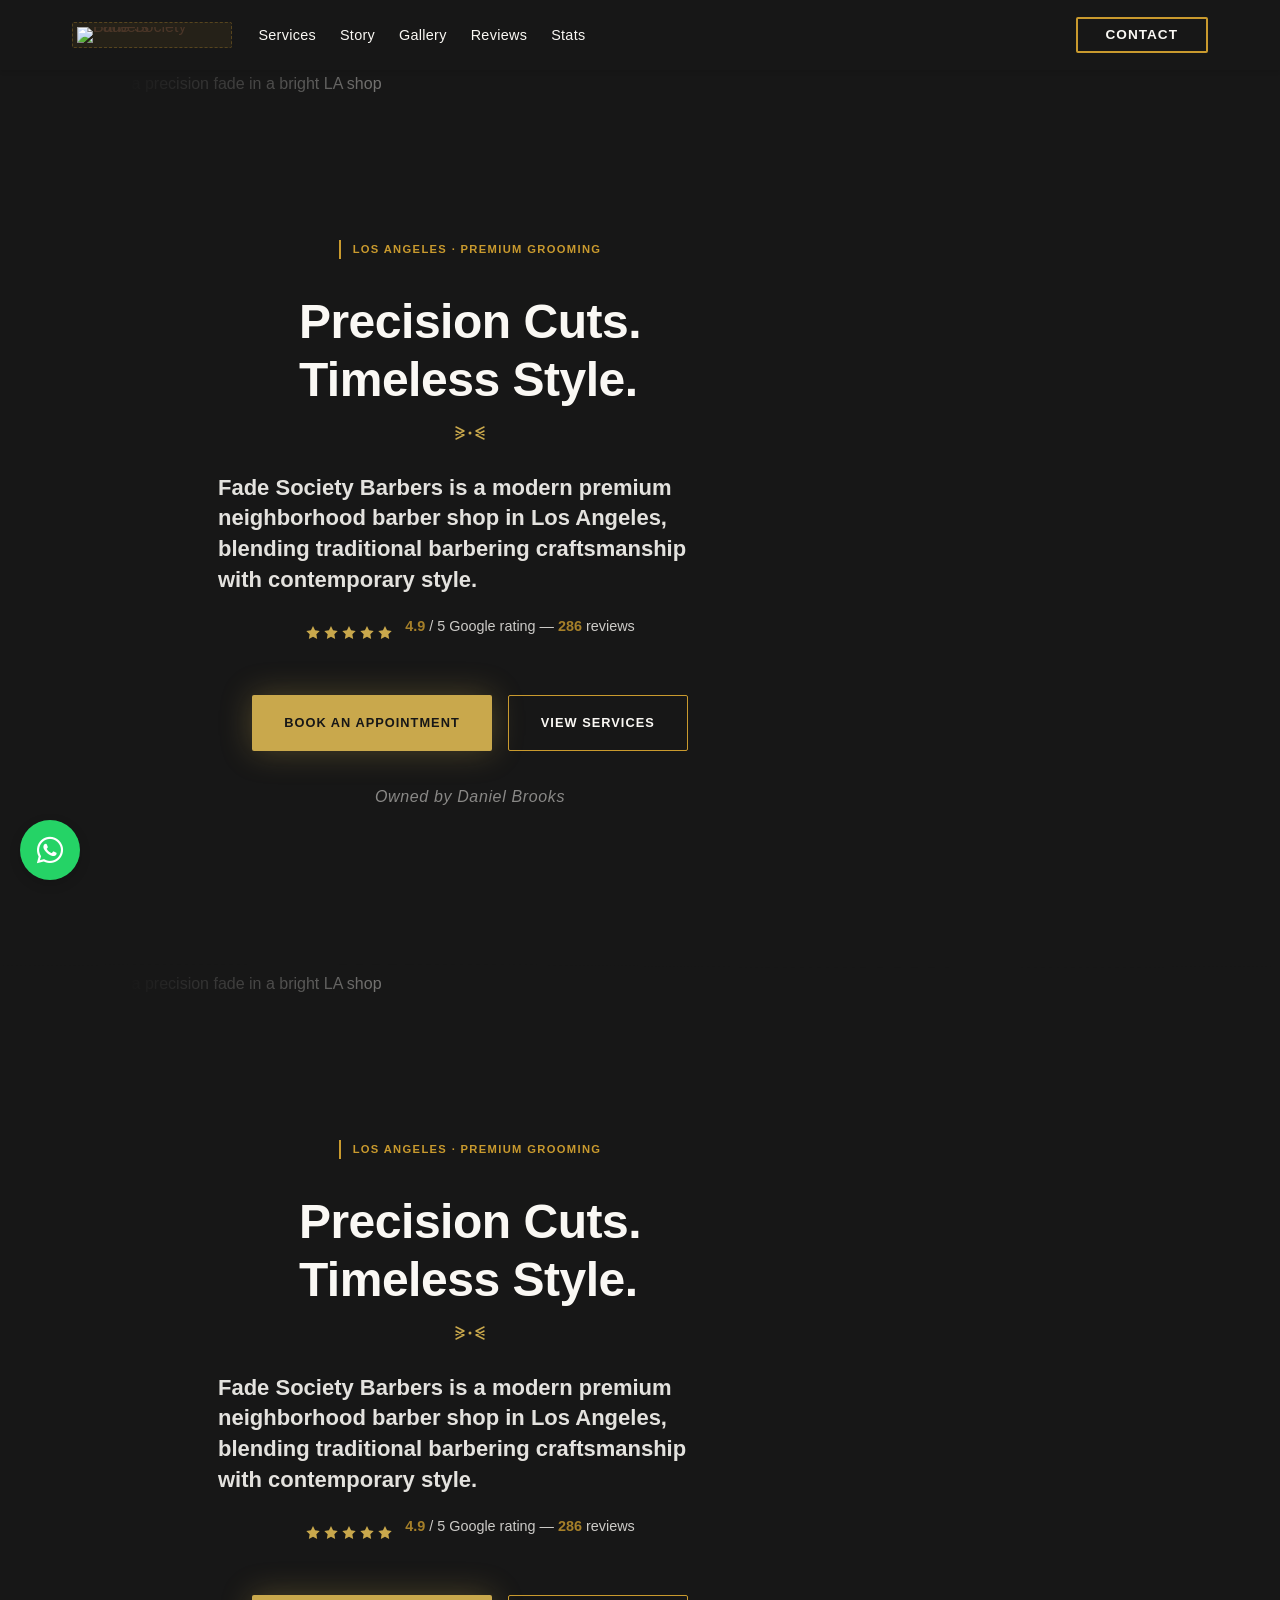
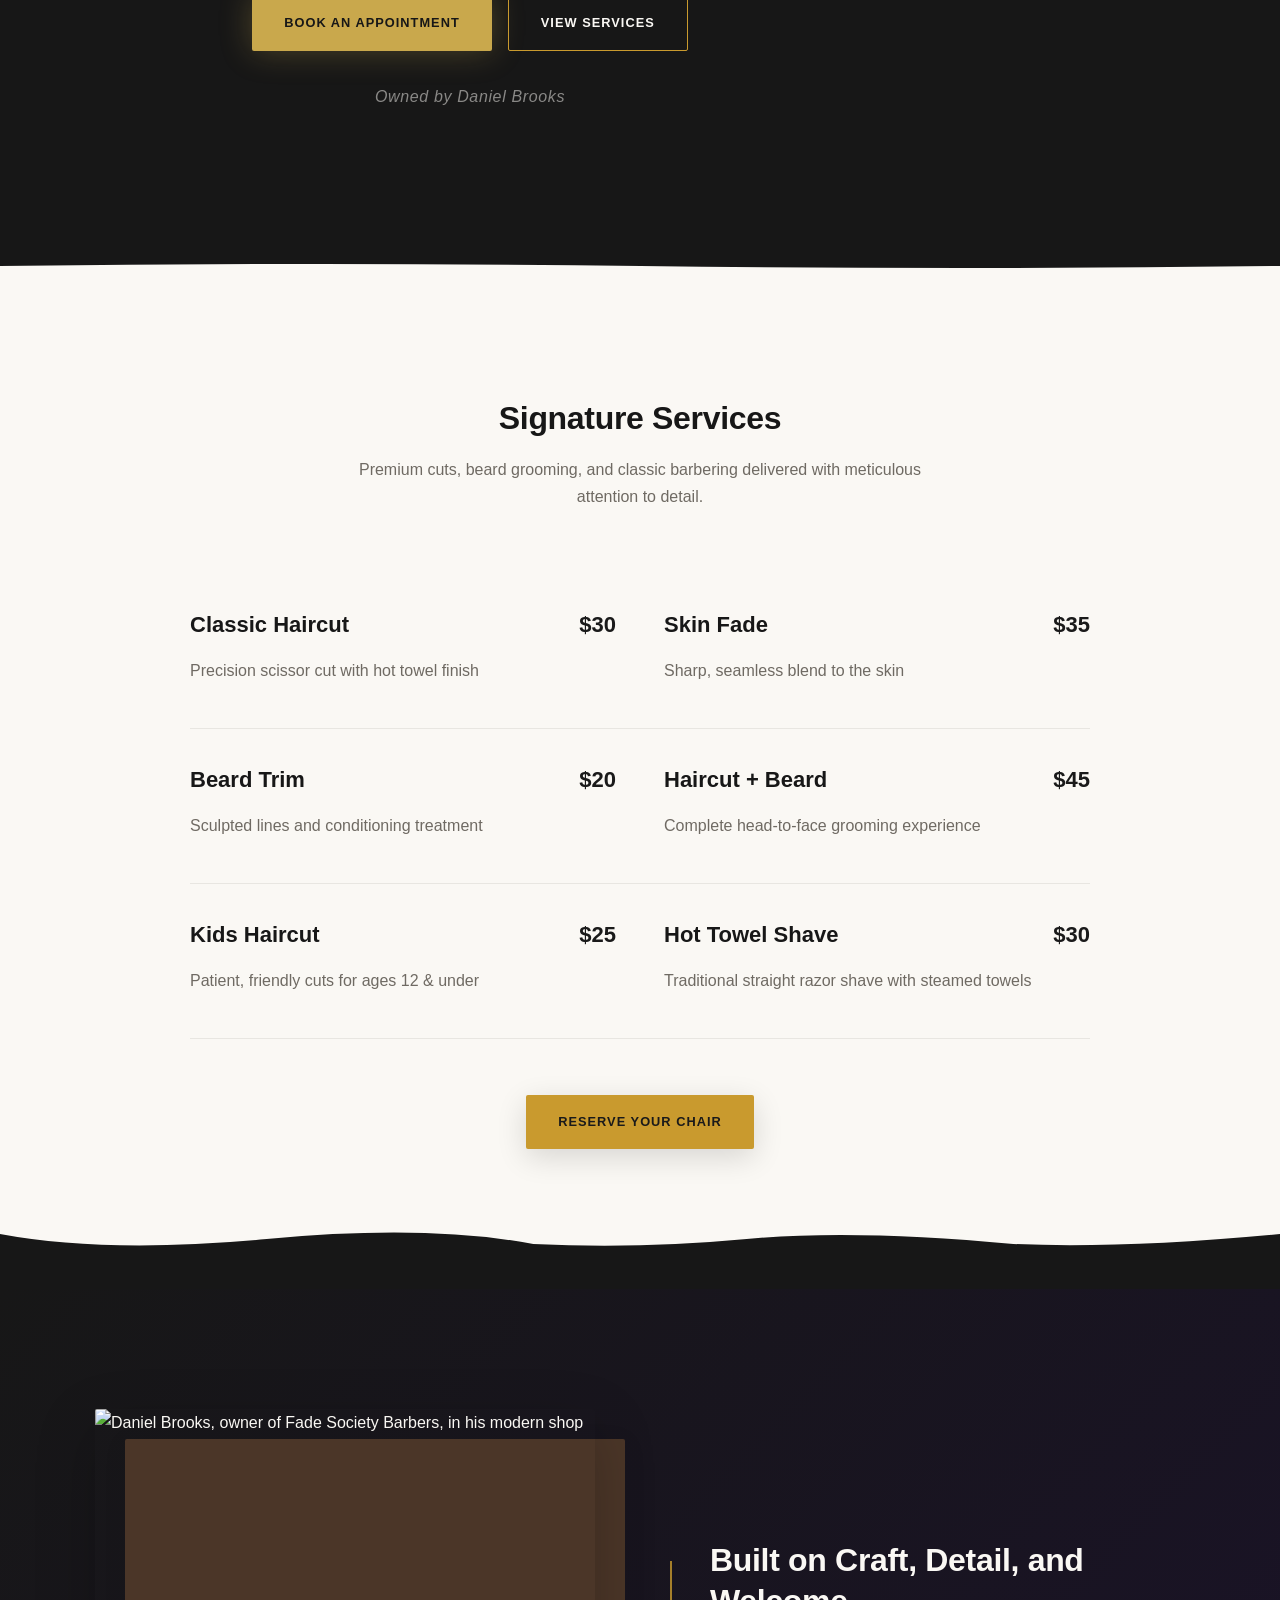
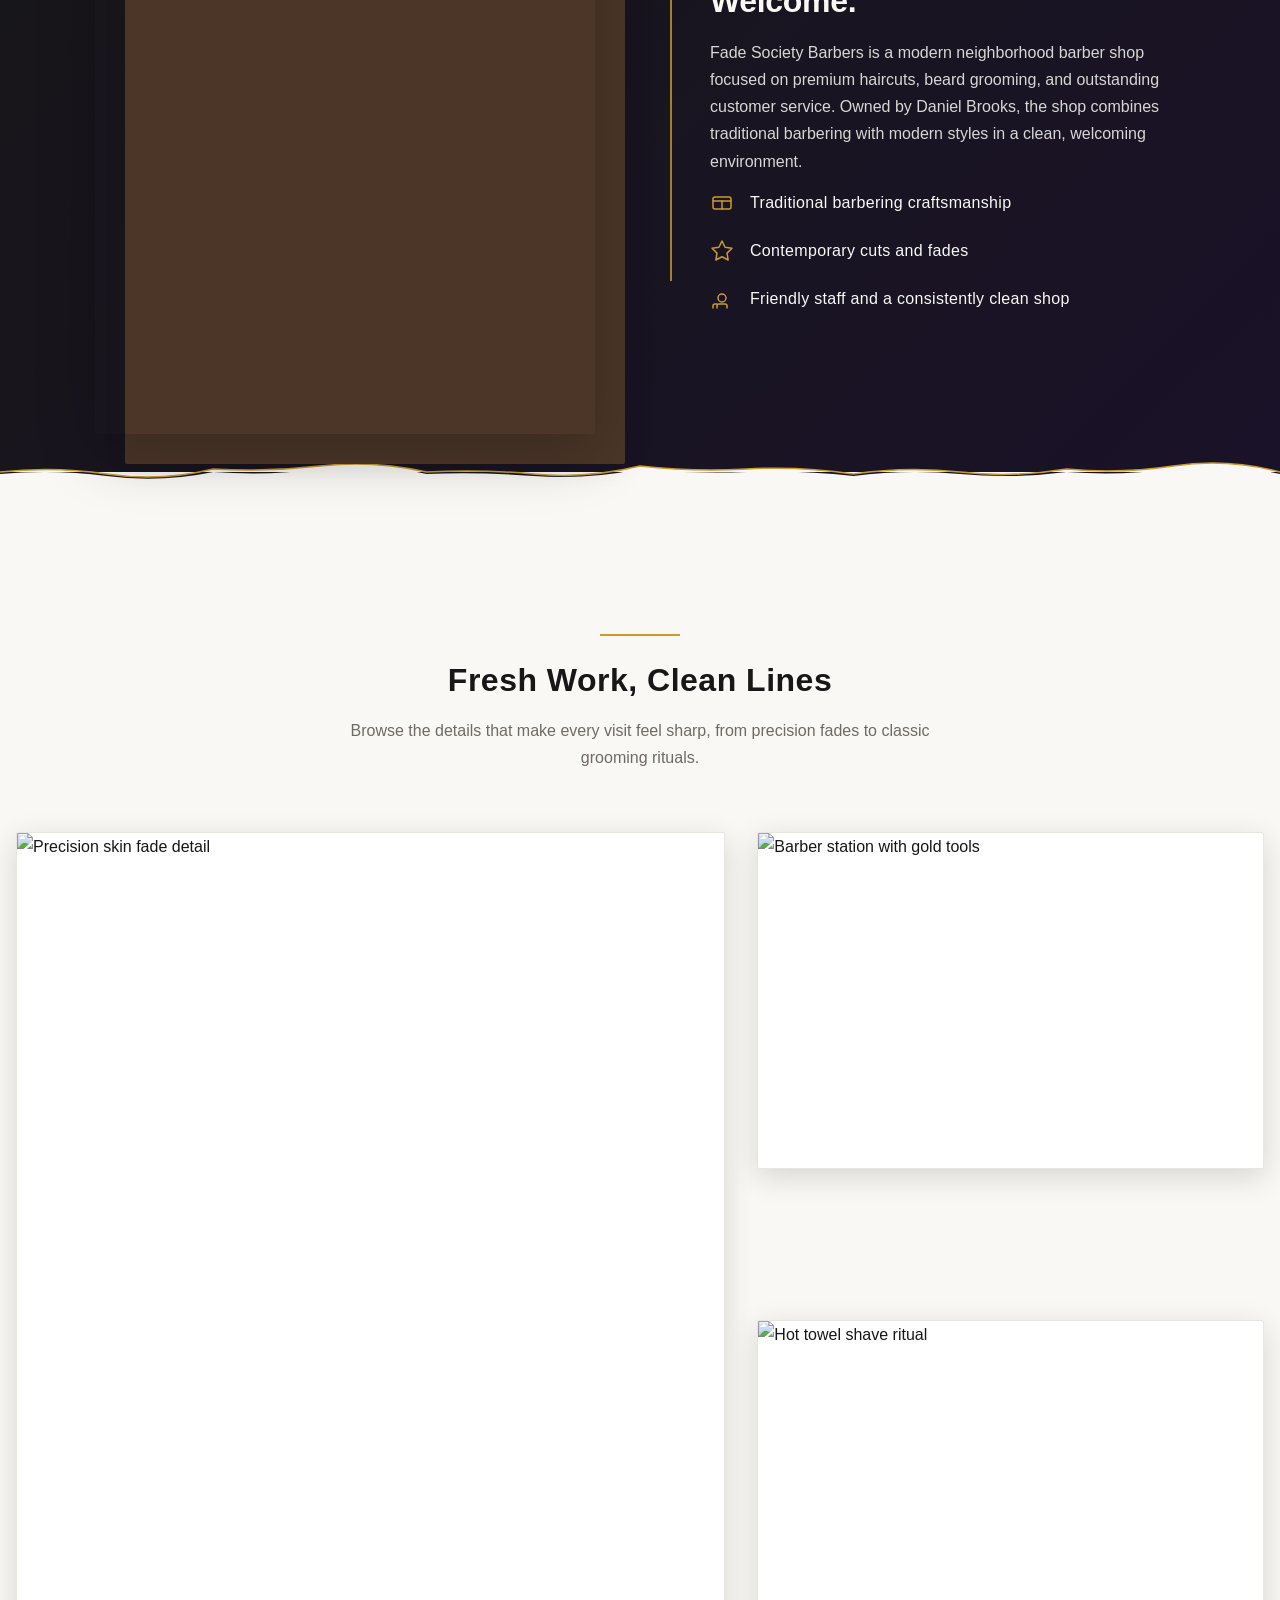
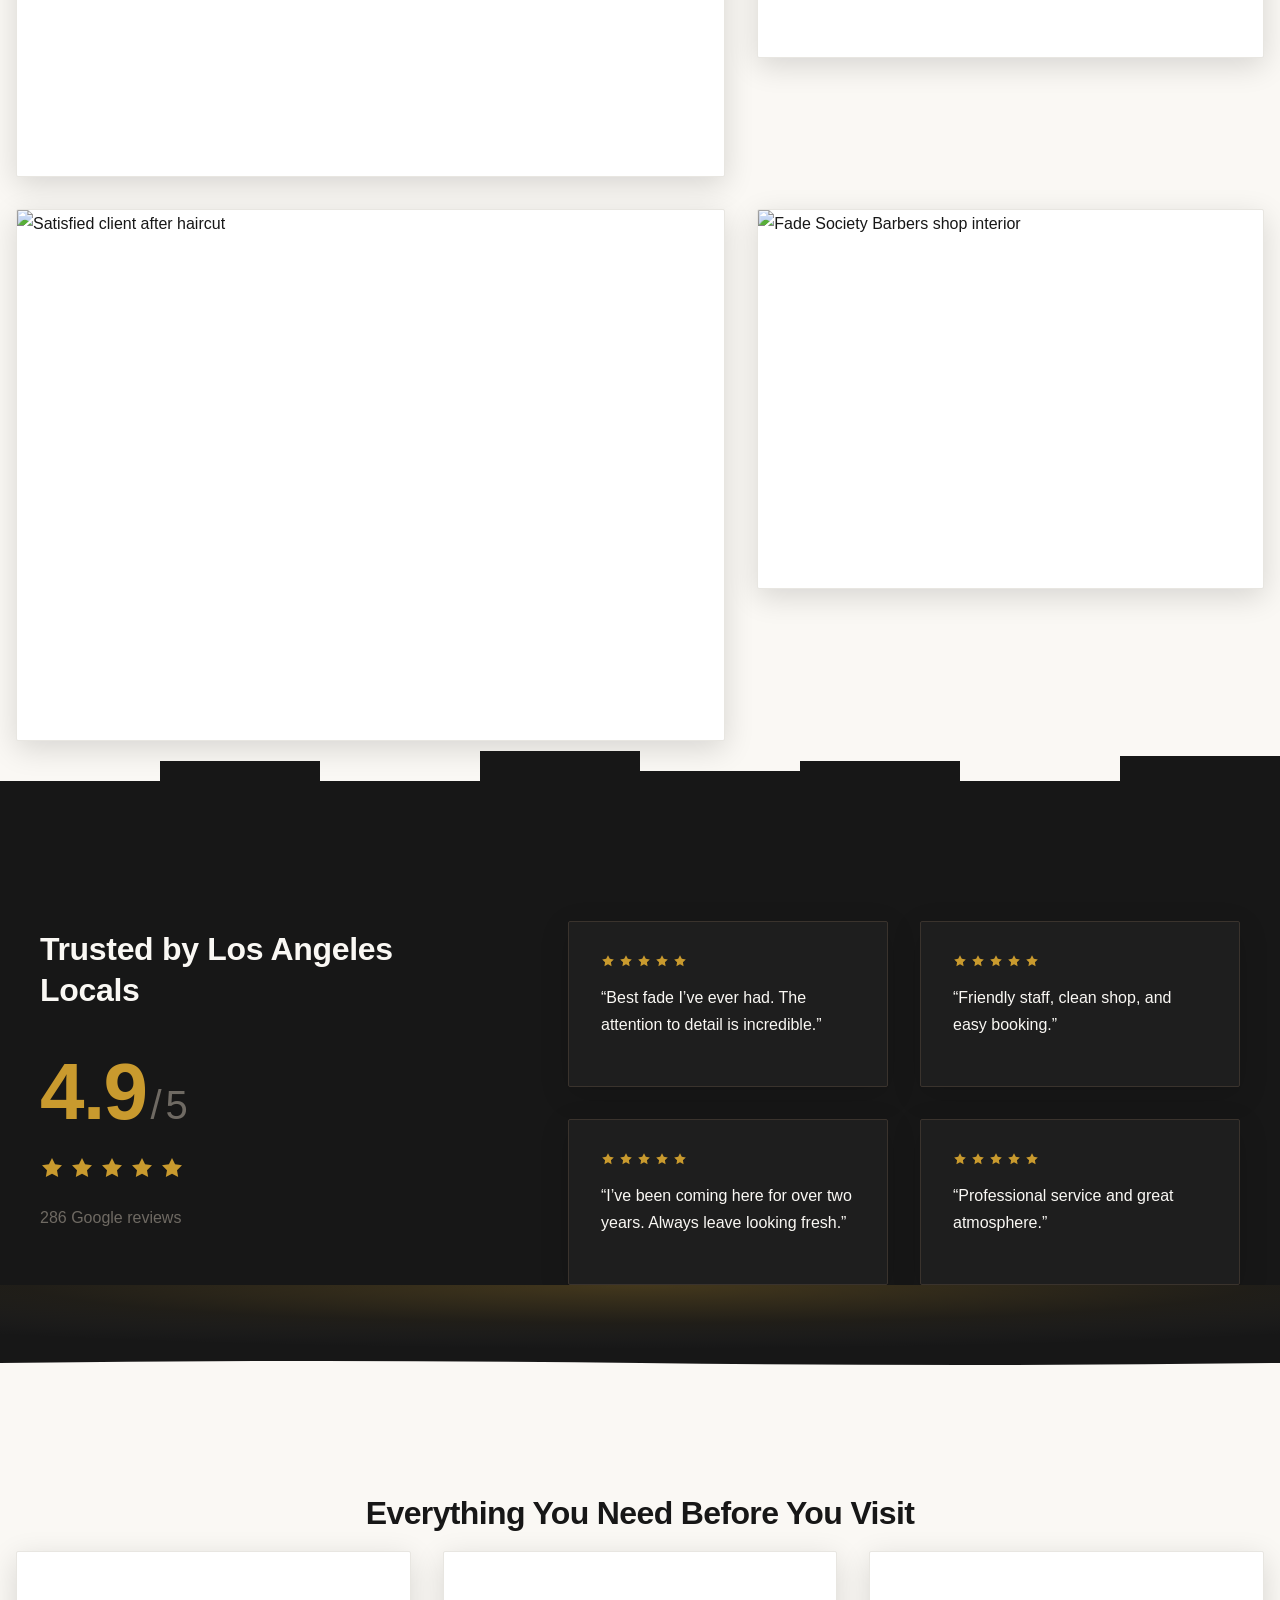
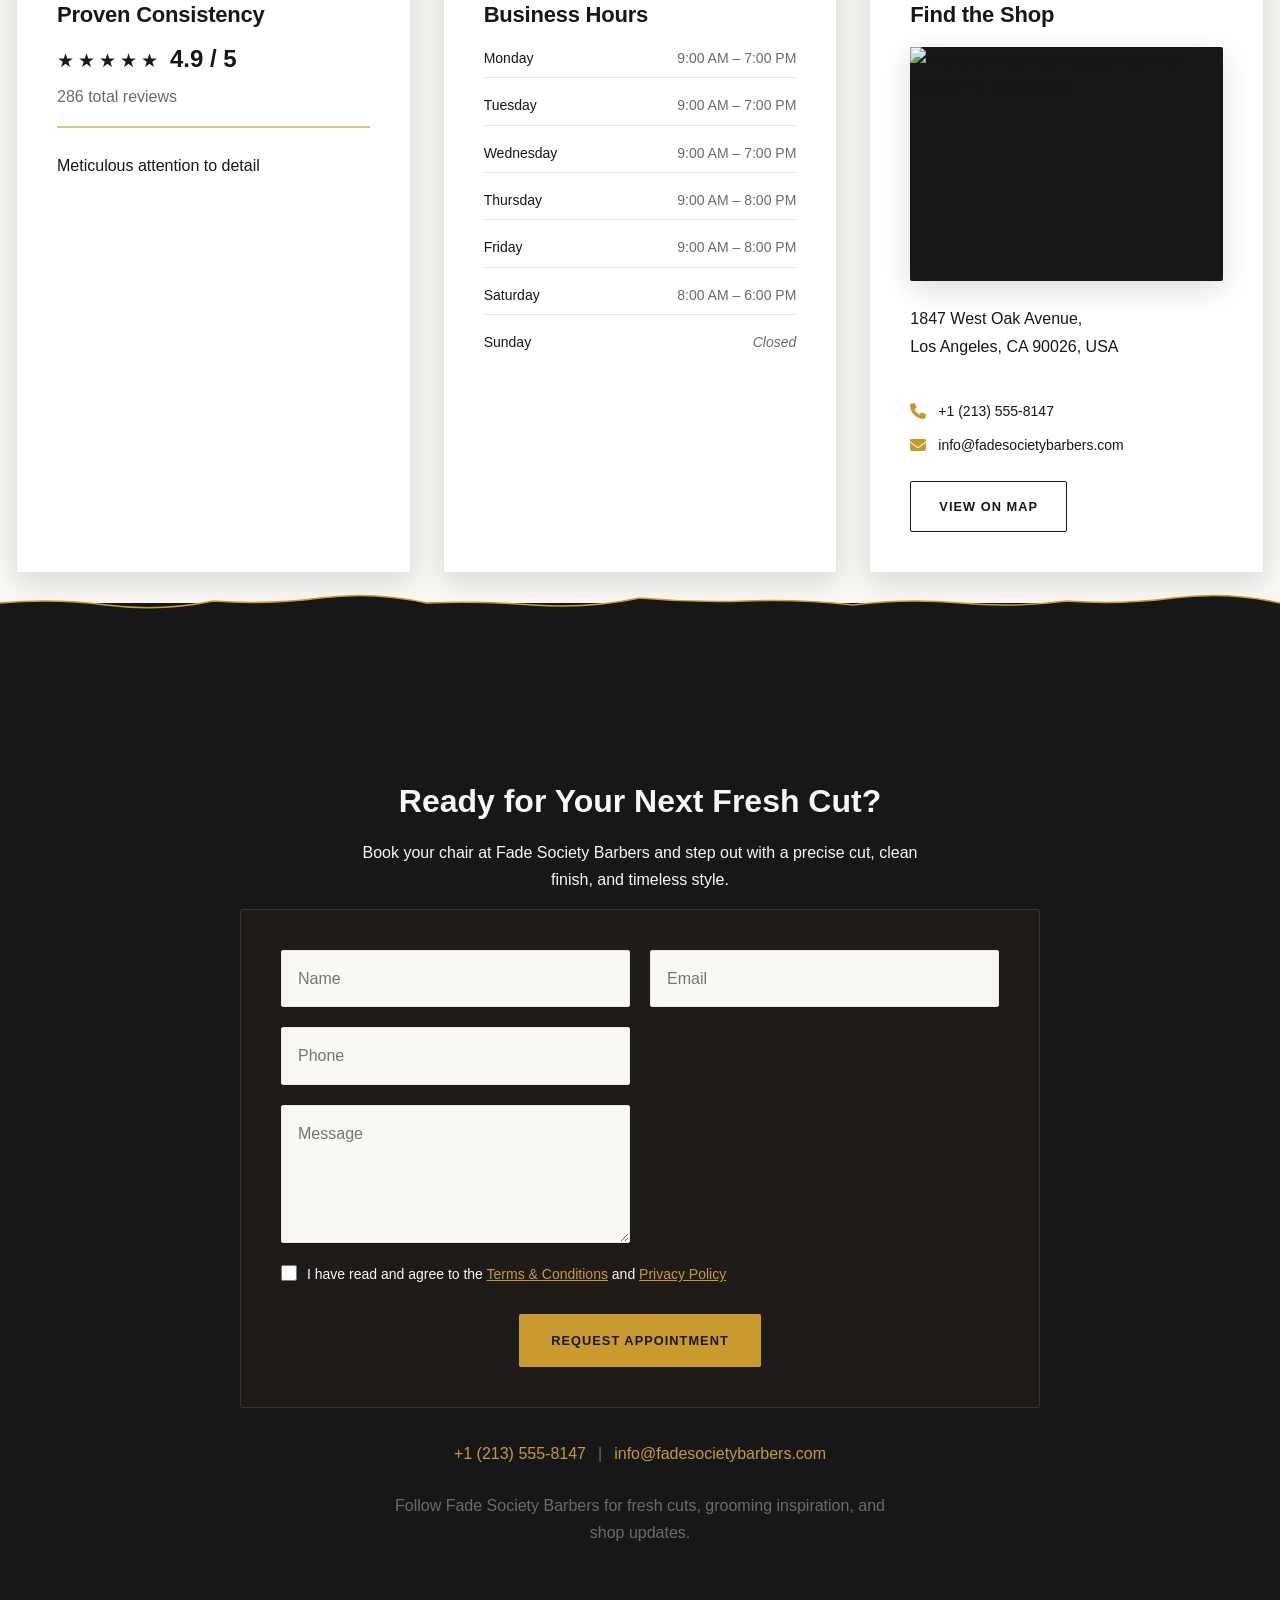
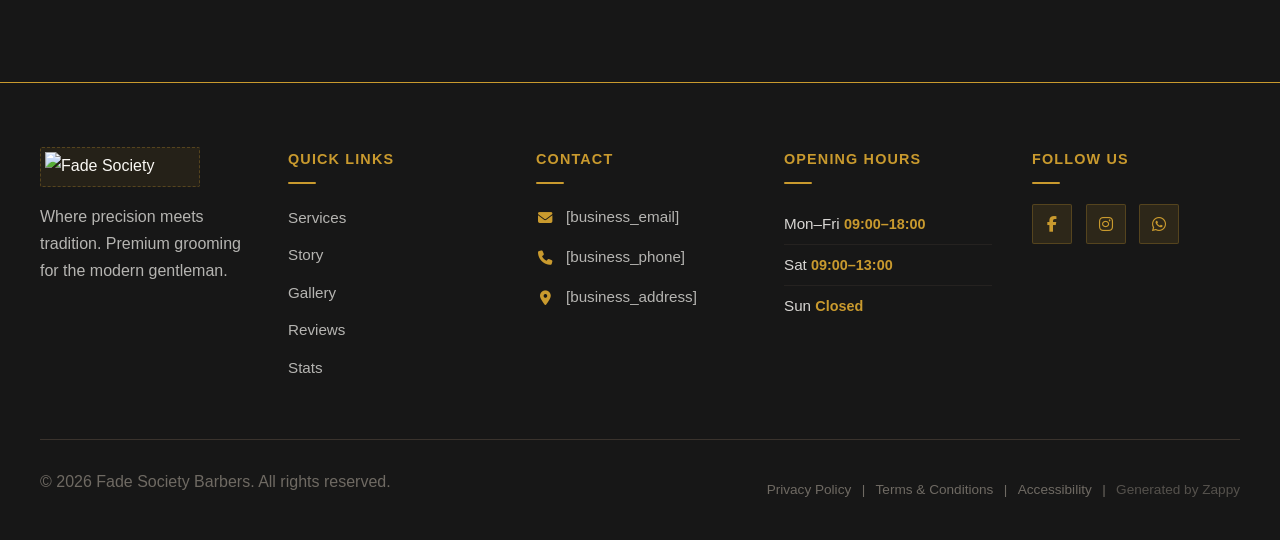
==== commit 16b76736: "Background sync: Progressive GitHub Sync" ====
--- a/public/index.html
+++ b/public/index.html
@@ -1 +1 @@
-<!doctype html><html lang="en"><head><meta charset="UTF-8"><meta content="width=device-width,initial-scale=1" name="viewport"><meta content="index, follow" name="robots"><title>Step Into Your Sharpest Era — Fade Society Barbers</title><meta content="Discover LA&#39;s premier vintage barber shop where precision cuts meet timeless style. Experience luxury grooming, 4.9-star craft, and the perfect fade. Book your chair today." name="description"><meta content="vintage barber shop, main street barber shop, premium barber shop LA, precision haircuts, luxury grooming" name="keywords"><link href="/assets/favicon.ico" rel="icon" type="image/x-icon"><link href="/assets/favicon-16x16.png" rel="icon" type="image/png" sizes="16x16"><link href="/assets/favicon-32x32.png" rel="icon" type="image/png" sizes="32x32"><link href="/assets/favicon-48x48.png" rel="icon" type="image/png" sizes="48x48"><link href="/assets/favicon-192x192.png" rel="icon" type="image/png" sizes="192x192"><link href="/assets/favicon-512x512.png" rel="icon" type="image/png" sizes="512x512"><link href="/assets/apple-touch-icon.png" rel="apple-touch-icon"><script>!function(){"use strict";var t="ea9c9e6d-bec9-4749-9a7e-4c45c76232da",e="https://api.zappy5.com/api/analytics/track",a=18e5,n=2592e6,o=!0,i=!0,r=!0;var s=function(){var e="zappy_visitor_"+t,a=null;try{if(a=localStorage.getItem(e)){var o=JSON.parse(a),i=Date.now();if(i-o.created<n)return o.lastSeen=i,localStorage.setItem(e,JSON.stringify(o)),o.id}}catch(t){console.warn("Zappy Analytics: LocalStorage not available")}var r="zv_"+Date.now()+"_"+Math.random().toString(36).substr(2,9);try{localStorage.setItem(e,JSON.stringify({id:r,created:Date.now(),lastSeen:Date.now()}))}catch(t){}return r}(),c=function(){var e="zappy_session_"+t,n=null;try{if(n=sessionStorage.getItem(e)){var o=JSON.parse(n),i=Date.now();if(i-o.timestamp<a)return o.timestamp=i,sessionStorage.setItem(e,JSON.stringify(o)),o.id}}catch(t){console.warn("Zappy Analytics: SessionStorage not available")}var r="zs_"+Date.now()+"_"+Math.random().toString(36).substr(2,9);try{sessionStorage.setItem(e,JSON.stringify({id:r,timestamp:Date.now()}))}catch(t){}return r}();function l(a,n){n=n||{};var o={website_id:t,event_type:a,page_path:window.location.pathname,referrer:document.referrer||"direct",visitor_id:s,session_id:c,metadata:n};if(navigator.sendBeacon){var i=new Blob([JSON.stringify(o)],{type:"application/json"});navigator.sendBeacon(e,i)}else fetch(e,{method:"POST",headers:{"Content-Type":"application/json"},body:JSON.stringify(o),keepalive:!0}).catch(function(t){console.warn("Zappy Analytics: Failed to track event",t)})}o&&l("pageview",{title:document.title,url:window.location.href}),i&&document.addEventListener("click",function(t){var e=t.target;if("BUTTON"===e.tagName||e.closest("button")){var a="BUTTON"===e.tagName?e:e.closest("button");l("click",{element:"button",text:a.textContent.trim().substring(0,100),id:a.id||null,class:a.className||null})}else if("A"===e.tagName||e.closest("a")){var n="A"===e.tagName?e:e.closest("a");l("navigation",{element:"link",text:n.textContent.trim().substring(0,100),href:n.href,external:n.hostname!==window.location.hostname})}},!0),r&&document.addEventListener("submit",function(t){var e=t.target;l("form_submit",{form_id:e.id||null,form_name:e.name||null,form_action:e.action||null,form_method:e.method||"GET"})},!0);var d=Date.now();window.addEventListener("beforeunload",function(){l("page_unload",{time_on_page:Math.floor((Date.now()-d)/1e3),page_path:window.location.pathname})}),window.zappyAnalytics={track:l,getVisitorId:function(){return s},getSessionId:function(){return c}}}()</script><meta content="Step Into Your Sharpest Era — Fade Society Barbers" property="og:title"><meta content="Discover LA&#39;s premier vintage barber shop where precision cuts meet timeless style. Experience luxury grooming, 4.9-star craft, and the perfect fade. Book your chair today." property="og:description"><meta content="summary_large_image" name="twitter:card"><meta content="Step Into Your Sharpest Era — Fade Society Barbers" name="twitter:title"><meta content="Discover LA&#39;s premier vintage barber shop where precision cuts meet timeless style. Experience luxury grooming, 4.9-star craft, and the perfect fade. Book your chair today." name="twitter:description"><meta content="website" property="og:type"><meta content="en_US" property="og:locale"><link href="https://cdnjs.cloudflare.com/ajax/libs/font-awesome/6.4.0/css/all.min.css" rel="stylesheet"><style>.skip-link{position:absolute;top:0;left:0;transform:translateY(-200%);padding:12px 18px;background:var(--bg-dark,#1a1a1a);color:var(--text-light,#fff);font-weight:600;border-radius:0 0 8px 0;z-index:10000}.skip-link:focus{transform:none;outline:2px solid var(--ring,#fff);outline-offset:2px}:focus-visible{outline:2px solid var(--ring,currentColor);outline-offset:3px}</style><link href="/assets/favicon.ico" rel="icon" type="image/x-icon"><link href="/assets/favicon-16x16.png" rel="icon" type="image/png" sizes="16x16"><link href="/assets/favicon-32x32.png" rel="icon" type="image/png" sizes="32x32"><link href="/assets/favicon-48x48.png" rel="icon" type="image/png" sizes="48x48"><link href="/assets/favicon-192x192.png" rel="icon" type="image/png" sizes="192x192"><link href="/assets/favicon-512x512.png" rel="icon" type="image/png" sizes="512x512"><link href="/assets/apple-touch-icon.png" rel="apple-touch-icon"><link href="https://cdn.jsdelivr.net/npm/vanilla-cookieconsent@3/dist/cookieconsent.css" rel="stylesheet"><script src="https://cdn.jsdelivr.net/npm/vanilla-cookieconsent@3/dist/cookieconsent.umd.js"></script><script src="https://cdn.jsdelivr.net/gh/mickidum/acc_toolbar/acctoolbar/acctoolbar.min.js"></script><link href="/styles.css" rel="stylesheet"><script>window.ZAPPY_WEBSITE_ID="ea9c9e6d-bec9-4749-9a7e-4c45c76232da",window.ZAPPY_API_BASE="https://api.zappy5.com"</script><link href="/assets/site-home-hero-image-1.webp" rel="preload" as="image" fetchpriority="high"><style id="zappy-dropdown-submenu-styles">#navMenu li:has(.sub-menu),.nav-menu li:has(.sub-menu),.navbar li:has(.sub-menu),nav li:has(.sub-menu){position:relative}#navMenu .sub-menu,.nav-menu .sub-menu,.navbar .sub-menu,nav .sub-menu{display:block!important;position:absolute!important;top:100%;left:0;min-width:220px;background:#fff;border-radius:8px;box-shadow:0 8px 25px rgba(0,0,0,.15);padding:8px 0;opacity:0;visibility:hidden;transform:translateY(10px);transition:all .3s ease;z-index:1000;list-style:none;pointer-events:none}#navMenu li:hover>.sub-menu,.nav-menu li:hover>.sub-menu,.navbar li:hover>.sub-menu,nav li:hover>.sub-menu{opacity:1!important;visibility:visible!important;transform:translateY(0)!important;pointer-events:auto!important}.sub-menu li{list-style:none;margin:0;padding:0}.sub-menu a{display:block!important;padding:10px 16px!important;color:var(--text-dark,#333)!important;font-weight:500;text-decoration:none;white-space:nowrap;transition:background-color .2s}.sub-menu .zappy-nav-child>a{padding-left:28px!important;font-size:.9em!important;opacity:.85!important}[dir=rtl] .sub-menu .zappy-nav-child>a,html[lang=ar] .sub-menu .zappy-nav-child>a,html[lang=he] .sub-menu .zappy-nav-child>a{padding-left:10px!important;padding-right:28px!important}.sub-menu .zappy-nav-parent>a{font-weight:600!important}.sub-menu a:hover{background-color:#f5f5f5}[dir=rtl] .nav-menu .sub-menu,[dir=rtl] .navbar .sub-menu,[dir=rtl] nav .sub-menu,html[lang=ar] .nav-menu .sub-menu,html[lang=ar] .navbar .sub-menu,html[lang=ar] nav .sub-menu,html[lang=he] .nav-menu .sub-menu,html[lang=he] .navbar .sub-menu,html[lang=he] nav .sub-menu{left:auto!important;right:0!important}.sub-menu:empty,.sub-menu:not(:has(li)):not(:has(> a)),.sub-menu:not(:has(li:not(.zappy-hidden-menu-item))):not(:has(> a)){display:none!important;opacity:0!important;visibility:hidden!important;pointer-events:none!important}li:has(.menu-group-title):hover>.sub-menu{opacity:1!important;visibility:visible!important;transform:translateY(0)!important;pointer-events:auto!important}#navMenu>li>.menu-group-title,.nav-menu>li>.menu-group-title{display:inline-block;padding:.5rem 1rem;cursor:default;user-select:none}@media (max-width:768px){#navMenu .sub-menu,.nav-menu .sub-menu,.navbar .sub-menu,nav .sub-menu{position:static!important;transform:none!important;box-shadow:none!important;background:0 0!important;max-height:0;overflow:hidden;opacity:0;visibility:hidden;transition:max-height .3s ease,opacity .3s ease;padding:0!important;border-radius:0!important}#navMenu .sub-menu.mobile-expanded,.nav-menu .sub-menu.mobile-expanded,.navbar .sub-menu.mobile-expanded{max-height:none!important;overflow-y:visible!important;opacity:1!important;visibility:visible!important;padding:8px 0 8px 16px!important}[dir=rtl] .sub-menu.mobile-expanded,html[lang=he] .sub-menu.mobile-expanded{padding:8px 16px 8px 0!important}#navMenu li:hover>.sub-menu,.nav-menu li:hover>.sub-menu,.navbar li:hover>.sub-menu,nav li:hover>.sub-menu{opacity:0;visibility:hidden;pointer-events:none}#navMenu li>.sub-menu.mobile-expanded,.nav-menu li>.sub-menu.mobile-expanded,.navbar li>.sub-menu.mobile-expanded,nav li>.sub-menu.mobile-expanded{opacity:1!important;visibility:visible!important;pointer-events:auto!important}#navMenu li:has(.sub-menu),.nav-menu li:has(.sub-menu),.navbar li:has(.sub-menu),nav li:has(.sub-menu){display:flex!important;flex-wrap:wrap!important;align-items:center!important;position:relative!important;min-height:44px!important}#navMenu li:has(.sub-menu)>a,.nav-menu li:has(.sub-menu)>a,.navbar li:has(.sub-menu)>a,nav li:has(.sub-menu)>a{flex:1!important;min-width:0!important}#navMenu li:has(.sub-menu)>.menu-group-title,.nav-menu li:has(.sub-menu)>.menu-group-title,.navbar li:has(.sub-menu)>.menu-group-title,nav li:has(.sub-menu)>.menu-group-title{flex:1!important;min-width:0!important;padding:0!important;line-height:inherit!important}#navMenu li:has(.sub-menu)>.sub-menu,.nav-menu li:has(.sub-menu)>.sub-menu,.navbar li:has(.sub-menu)>.sub-menu,nav li:has(.sub-menu)>.sub-menu{flex-basis:100%!important;width:100%!important}#navMenu li:has(.sub-menu)>a [class*=arrow],#navMenu li:has(.sub-menu)>a [class*=chevron],.nav-menu li:has(.sub-menu)>a .fa-angle-down,.nav-menu li:has(.sub-menu)>a .fa-chevron-down,.nav-menu li:has(.sub-menu)>a [class*=arrow],.nav-menu li:has(.sub-menu)>a [class*=chevron],nav li:has(.sub-menu)>a [class*=arrow],nav li:has(.sub-menu)>a [class*=chevron]{display:none!important;visibility:hidden!important}.mobile-submenu-toggle{display:flex!important;align-items:center!important;justify-content:center!important;width:44px!important;height:auto!important;background:0 0!important;border:none!important;cursor:pointer!important;color:var(--text-light)!important;position:static!important;flex-shrink:0!important;align-self:stretch!important;z-index:2!important;padding:0!important;margin:0!important}.mobile-submenu-toggle::after{content:''!important;width:0!important;height:0!important;border-left:6px solid transparent!important;border-right:6px solid transparent!important;border-top:7px solid currentColor!important;transition:transform .3s ease!important}.mobile-submenu-toggle.expanded::after{transform:rotate(180deg)!important}.sub-menu a{padding:10px 0!important;display:block!important;color:var(--text-light)!important;white-space:normal!important}.sub-menu .zappy-nav-child>a{padding-left:28px!important;font-size:.9em!important;opacity:.85!important}[dir=rtl] .sub-menu .zappy-nav-child>a,html[lang=ar] .sub-menu .zappy-nav-child>a,html[lang=he] .sub-menu .zappy-nav-child>a{padding-left:0!important;padding-right:28px!important}.sub-menu .zappy-nav-parent>a{font-weight:600!important}#navMenu.active,.nav-menu.active{max-width:100vw!important;overflow-x:hidden!important;box-sizing:border-box!important}.navbar .sub-menu li a,.zappy-products-dropdown .sub-menu a,nav.navbar .sub-menu li a{color:var(--text-light)!important}}@media (min-width:769px){.mobile-submenu-toggle{display:none!important}}</style><style id="zappy-widget-visibility">html[dir=rtl] .whatsapp-float{right:20px!important;left:auto!important}html:not([dir]) .whatsapp-float,html[dir=ltr] .whatsapp-float{left:20px!important;right:auto!important}html[dir=rtl] #mic-access-tool-general-button,html[dir=rtl] #mic-init-access-tool #mic-access-tool-general-button,html[dir=rtl] #mic-init-access-tool .mic-access-tool-general-button,html[dir=rtl] ._access-icon,html[dir=rtl] .mic-access-tool-general-button{left:20px!important;right:auto!important}html:not([dir]) #mic-access-tool-general-button,html:not([dir]) #mic-init-access-tool #mic-access-tool-general-button,html:not([dir]) #mic-init-access-tool .mic-access-tool-general-button,html:not([dir]) ._access-icon,html:not([dir]) .mic-access-tool-general-button,html[dir=ltr] #mic-access-tool-general-button,html[dir=ltr] #mic-init-access-tool #mic-access-tool-general-button,html[dir=ltr] #mic-init-access-tool .mic-access-tool-general-button,html[dir=ltr] ._access-icon,html[dir=ltr] .mic-access-tool-general-button{right:20px!important;left:auto!important}@media (max-width:768px){.whatsapp-float{display:flex!important}}@media (min-width:769px){.whatsapp-float{display:flex!important}}@media (max-width:768px){#mic-access-tool-general-button,#mic-init-access-tool #mic-access-tool-general-button,#mic-init-access-tool .mic-access-tool-general-button,._access-icon,.mic-access-tool-general-button{display:flex!important;visibility:visible!important;opacity:1!important;pointer-events:auto!important}#mic-access-tool-box.opened-mic-access-tool,#mic-init-access-tool #mic-access-tool-box.opened-mic-access-tool,.mic-access-tool-box.opened-mic-access-tool{visibility:visible!important;opacity:1!important;pointer-events:auto!important}}@media (min-width:769px){#mic-access-tool-general-button,#mic-init-access-tool #mic-access-tool-general-button,#mic-init-access-tool .mic-access-tool-general-button,._access-icon,.mic-access-tool-general-button{display:flex!important;visibility:visible!important;opacity:1!important;pointer-events:auto!important}#mic-access-tool-box.opened-mic-access-tool,#mic-init-access-tool #mic-access-tool-box.opened-mic-access-tool,.mic-access-tool-box.opened-mic-access-tool{visibility:visible!important;opacity:1!important;pointer-events:auto!important}}</style></head><body><a href="#main" class="skip-link">Skip to main content</a><nav class="navbar"><button class="mobile-toggle" aria-label="Menu" id="mobileToggle"><svg viewBox="0 0 24 24" fill="none" height="24" width="24" class="hamburger-icon"><path d="M3 12h18M3 6h18M3 18h18" stroke="currentColor" stroke-width="2" stroke-linecap="round"/></svg> <svg viewBox="0 0 24 24" fill="none" height="24" width="24" class="close-icon" style="display:none"><path d="M18 6L6 18M6 6l12 12" stroke="currentColor" stroke-width="2" stroke-linecap="round"/></svg></button> <button class="phone-header-btn" aria-label="Call" data-phone="[business_phone]"><svg viewBox="0 0 24 24" fill="currentColor" height="20" width="20"><path d="M22 16.92v3a2 2 0 0 1-2.18 2 19.79 19.79 0 0 1-8.63-3.07 19.5 19.5 0 0 1-6-6 19.79 19.79 0 0 1-3.07-8.67A2 2 0 0 1 4.11 2h3a2 2 0 0 1 2 1.72 12.84 12.84 0 0 0 .7 2.81 2 2 0 0 1-.45 2.11L8.09 9.91a16 16 0 0 0 6 6l1.27-1.27a2 2 0 0 1 2.11-.45 12.84 12.84 0 0 0 2.81.7A2 2 0 0 1 22 16.92z"/></svg></button><div class="nav-container"><div class="nav-brand"><a href="/" class="logo-link"><img alt="Fade Society Barbers" src="/assets/site-home-image-1.webp" class="logo"></a></div><ul class="nav-menu" id="navMenu"><li><a href="#services">Services</a></li><li><a href="#story">Story</a></li><li><a href="#gallery">Gallery</a></li><li><a href="#reviews">Reviews</a></li><li><a href="#stats">Stats</a></li><li class="mobile-contact-link nav-cta-mobile-item"><a href="#cta" class="nav-cta-btn">Contact</a></li></ul><div class="nav-cta-container"><a href="#cta" class="nav-cta-btn">Contact</a></div></div></nav><script>window.addEventListener("load",function(){const e=document.querySelector(".navbar, nav, header");if(!e)return void console.log("[Navbar] Navbar element not found");let t=document.getElementById("mobileToggle")||document.querySelector(".mobile-toggle")||document.querySelector(".hamburger")||document.querySelector(".hamburger-menu")||document.querySelector(".menu-toggle")||document.querySelector(".burger-menu")||document.querySelector('[aria-label="Menu"]')||document.querySelector('[aria-label="תפריט"]');const o=document.querySelector(".phone-header-btn"),n=window.getComputedStyle(e);let r=n.backgroundColor;if(console.log("[Navbar] Initial navbar background:",r),"transparent"===r||"rgba(0, 0, 0, 0)"===r||r.startsWith("rgba")&&r.includes(", 0)")){const e=n.backgroundImage;if(e&&"none"!==e)console.log("[Navbar] Navbar has background image/gradient, using dark text"),r="rgb(240, 240, 240)";else{const e=window.getComputedStyle(document.body).backgroundColor;console.log("[Navbar] Navbar transparent, using body background:",e),r=e}}const a=r.match(/\d+/g);if(a&&a.length>=3){const e=(.299*parseInt(a[0])+.587*parseInt(a[1])+.114*parseInt(a[2]))/255;console.log("[Navbar] Mobile button colors preserved from Claude CSS (luminance:",e.toFixed(2)+")");const n=document.createElement("style");n.id="zappy-mobile-nav-fix";document.documentElement.lang;document.documentElement.dir,n.textContent='\n        /* Hide mobile buttons on desktop, show only on mobile */\n        @media (min-width: 769px) {\n          .mobile-toggle,\n          .phone-header-btn {\n            display: none !important;\n          }\n        }\n        \n        /* Show and position mobile buttons correctly on mobile */\n        @media (max-width: 768px) {\n          .navbar,\n          nav.navbar {\n            min-height: 70px !important;\n          }\n\n          .mobile-toggle,\n          .phone-header-btn {\n            position: absolute !important;\n            top: 0 !important;\n            bottom: 0 !important;\n            margin-top: auto !important;\n            margin-bottom: auto !important;\n            transform: none !important;\n            z-index: 1001 !important;\n            display: flex !important;\n            align-items: center !important;\n            justify-content: center !important;\n            width: 36px !important;\n            height: 36px !important;\n            border-radius: 50% !important;\n            border: none !important;\n            cursor: pointer !important;\n            padding: 6px !important;\n            background: none !important;\n            color: var(--nav-text, var(--text-light)) !important;\n            touch-action: manipulation !important;\n            -webkit-tap-highlight-color: transparent !important;\n          }\n\n          html[data-zappy-site-type="ecommerce"] .phone-header-btn,\n          body[data-zappy-site-type="ecommerce"] .phone-header-btn,\n          html[data-zappy-site-type="ecommerce"] header .phone-header-btn,\n          html[data-zappy-site-type="ecommerce"] nav .phone-header-btn {\n            display: none !important;\n            visibility: hidden !important;\n            width: 0 !important;\n            height: 0 !important;\n            min-width: 0 !important;\n            overflow: hidden !important;\n          }\n          \n          /* LTR positioning (default): hamburger LEFT, phone RIGHT */\n          html:not([dir="rtl"]):not([lang="he"]):not([lang="ar"]) .mobile-toggle,\n          html[dir="ltr"] .mobile-toggle {\n            left: 12px !important;\n            right: auto !important;\n          }\n          html:not([dir="rtl"]):not([lang="he"]):not([lang="ar"]) .phone-header-btn,\n          html[dir="ltr"] .phone-header-btn {\n            right: 12px !important;\n            left: auto !important;\n          }\n          \n          /* RTL positioning: hamburger RIGHT, phone LEFT */\n          html[dir="rtl"] .mobile-toggle,\n          html[lang="he"] .mobile-toggle,\n          html[lang="ar"] .mobile-toggle {\n            right: 12px !important;\n            left: auto !important;\n          }\n          html[dir="rtl"] .phone-header-btn,\n          html[lang="he"] .phone-header-btn,\n          html[lang="ar"] .phone-header-btn {\n            left: 12px !important;\n            right: auto !important;\n          }\n          \n          /* CRITICAL: Ensure nav-container has min-height on mobile */\n          /* All children are positioned absolutely/fixed on mobile, so height:auto collapses to 0 */\n          .nav-container {\n            min-height: 70px !important;\n            position: relative !important;\n          }\n          \n          /* Ensure SVG icons are properly sized and inherit color */\n          .mobile-toggle svg,\n          .phone-header-btn svg {\n            width: 24px !important;\n            height: 24px !important;\n            /* Don\'t force display - let JavaScript control hamburger/close toggle */\n          }\n          \n          /* Reset nav-cta-container on mobile - remove desktop box-shadow/padding */\n          /* that creates a visible ghost box when CTA button is hidden */\n          .nav-cta-container {\n            box-shadow: none !important;\n            padding: 0 !important;\n          }\n          \n          /* Hide nav-cta-container entirely on mobile when there\'s no lang-switcher */\n          /* (only the CTA button is inside, and it\'s hidden on mobile) */\n          .nav-cta-container:not(:has(.lang-switcher)) {\n            display: none !important;\n          }\n          \n          /* CRITICAL: Prevent hero image fade gradient from bleeding over headline text */\n          /* The .image-fade-gradient has bottom: -30px (extends below parent) */\n          /* On mobile stacked layout, this overlaps the h1 text below the image */\n          .hero-image-column {\n            overflow: hidden !important;\n          }\n          .image-fade-gradient {\n            bottom: 0 !important;\n          }\n          \n          /* Hide desktop language switcher on mobile - hamburger menu handles it */\n          /* High specificity to override stored CSS */\n          .lang-switcher,\n          .nav-cta-container .lang-switcher,\n          .nav-container .lang-switcher,\n          .navbar .lang-switcher,\n          .navbar .nav-cta-container .lang-switcher {\n            display: none !important;\n          }\n        }\n      ';const r=document.getElementById("zappy-mobile-nav-fix");r&&r.remove(),document.head.appendChild(n),console.log("[Navbar] Critical CSS injected for mobile nav positioning");const i=window.innerWidth<=768;if(t){const e=t.querySelector(".hamburger-icon"),o=t.querySelector(".close-icon");e&&(e.style.setProperty("width","24px","important"),e.style.setProperty("height","24px","important"),e.style.setProperty("display","block","important")),o&&(o.style.setProperty("width","24px","important"),o.style.setProperty("height","24px","important"),o.style.setProperty("display","none","important")),i?(t.style.setProperty("position","absolute","important"),t.style.setProperty("top","0","important"),t.style.setProperty("bottom","0","important"),t.style.setProperty("margin-top","auto","important"),t.style.setProperty("margin-bottom","auto","important"),t.style.setProperty("transform","none","important"),t.style.setProperty("z-index","1001","important"),t.style.removeProperty("left"),t.style.removeProperty("right"),console.log("[Navbar] Mobile toggle positioning applied (mobile viewport)")):(t.style.removeProperty("position"),t.style.removeProperty("top"),t.style.removeProperty("transform"),t.style.removeProperty("z-index"),t.style.removeProperty("left"),t.style.removeProperty("right"),console.log("[Navbar] Desktop viewport - cleared mobile toggle inline positioning"))}if(o){const e=o.querySelector("svg");e&&(e.style.width="24px",e.style.height="24px",e.setAttribute("width","24"),e.setAttribute("height","24")),i?(o.style.setProperty("position","absolute","important"),o.style.setProperty("top","0","important"),o.style.setProperty("bottom","0","important"),o.style.setProperty("margin-top","auto","important"),o.style.setProperty("margin-bottom","auto","important"),o.style.setProperty("transform","none","important"),o.style.setProperty("z-index","1001","important"),o.style.removeProperty("left"),o.style.removeProperty("right"),console.log("[Navbar] Phone button positioning applied (mobile viewport)")):(o.style.removeProperty("position"),o.style.removeProperty("top"),o.style.removeProperty("transform"),o.style.removeProperty("z-index"),o.style.removeProperty("left"),o.style.removeProperty("right"),console.log("[Navbar] Desktop viewport - cleared phone button inline positioning"))}}else console.log("[Navbar] Could not parse background color:",r);t=document.getElementById("mobileToggle")||document.querySelector(".mobile-toggle")||document.querySelector(".hamburger")||document.querySelector(".hamburger-menu")||document.querySelector(".menu-toggle")||document.querySelector(".burger-menu")||document.querySelector('[aria-label="Menu"]')||document.querySelector('[aria-label="תפריט"]');const i=document.getElementById("navMenu")||document.querySelector(".nav-menu")||document.querySelector(".nav-links")||document.querySelector("nav ul:not(.submenu)");if(!t||!i)return void console.log("[Navbar] Mobile toggle or menu not found:",{toggle:!!t,menu:!!i});i.id||(i.id="navMenu"),console.log("[Navbar] Initializing mobile menu...");const l=t.cloneNode(!0);t.parentNode.replaceChild(l,t);var s=0;function p(e){var t=Date.now();t-s<300||(s=t,function(e){e.preventDefault(),e.stopPropagation();const t=l.querySelector(".hamburger-icon"),o=l.querySelector(".close-icon");i.classList.contains("active")?(i.classList.remove("active"),t&&t.style.setProperty("display","block","important"),o&&o.style.setProperty("display","none","important"),document.body.style.overflow="",document.body.classList.remove("menu-open"),console.log("[Navbar] Menu closed")):(i.classList.add("active"),t&&t.style.setProperty("display","none","important"),o&&o.style.setProperty("display","block","important"),document.body.style.overflow="hidden",document.body.classList.add("menu-open"),console.log("[Navbar] Menu opened"))}(e))}l.addEventListener("click",p),l.addEventListener("touchend",p),document.addEventListener("keydown",function(e){if(("Escape"===e.key||"Esc"===e.key)&&i.classList.contains("active")){const e=l.querySelector(".hamburger-icon"),t=l.querySelector(".close-icon");i.classList.remove("active"),e&&e.style.setProperty("display","block","important"),t&&t.style.setProperty("display","none","important"),document.body.style.overflow="",document.body.classList.remove("menu-open"),console.log("[Navbar] Menu closed (Escape)")}}),i.querySelectorAll("a").forEach(function(e){e.addEventListener("click",function(){if("#"===this.getAttribute("href"))return;const e=l.querySelector(".hamburger-icon"),t=l.querySelector(".close-icon");i.classList.remove("active"),e&&e.style.setProperty("display","block","important"),t&&t.style.setProperty("display","none","important"),document.body.style.overflow="",document.body.classList.remove("menu-open"),console.log("[Navbar] Menu closed (link clicked)")})});var m=i.querySelectorAll(".dropdown-toggle");m.forEach(function(e){e.addEventListener("click",function(e){e.preventDefault(),e.stopPropagation();var t=this.closest(".nav-dropdown");t&&(t.parentNode.querySelectorAll(".nav-dropdown.open").forEach(function(e){e!==t&&e.classList.remove("open")}),t.classList.toggle("open"),console.log("[Navbar] Dropdown toggled:",t.classList.contains("open")?"open":"closed"))})}),document.addEventListener("click",function(e){e.target.closest(".nav-dropdown")||document.querySelectorAll(".nav-dropdown.open").forEach(function(e){e.classList.remove("open")})}),console.log("[Navbar] Dropdown handlers initialized for "+m.length+" dropdowns"),o&&o.addEventListener("click",function(){const e=document.querySelectorAll('a[href^="tel:"]'),t=e.length>0?e[0].getAttribute("href").replace("tel:",""):"[business_phone]";window.location.href="tel:"+t,console.log("[Navbar] Phone button clicked")}),console.log("[Navbar] Mobile menu initialized successfully")})</script><main id="main"><section class="home-hero-section" data-band-index="0" data-layout-spec="Home-hero" id="hero" data-hero-treatment="fade-bleed" data-hero-type="fullscreen-scrim" style="--hero-fade-color:var(--bg-dark)"><img alt="Barber finishing a precision fade in a bright LA shop" src="/assets/site-home-hero-image-1.webp" data-context="Sharp, premium barber chair and a barber finishing a fade in a bright natural-light Los Angeles barber shop. The barber is focused on the cut, the shop interior is clean and modern with warm wood accents. The subject is positioned on the right side of the frame." data-placeholder="home-hero-image-1" decoding="async" height="600" loading="eager" width="1200" class="hero-fade-img" data-hero-bg="true" fetchpriority="high"><div class="hero-fade-content"><div class="hero-eyebrow"><span class="eyebrow-text">Los Angeles · Premium Grooming</span></div><h1 class="display-xl">Precision Cuts.<br>Timeless Style.</h1><div class="gold-scissors-divider" aria-hidden="true"><svg viewBox="0 0 40 16" fill="none" height="16" width="40" xmlns="http://www.w3.org/2000/svg" aria-hidden="true" data-no-icon-edit="true"><path d="M6 2L14 6L6 10M6 6L14 10L6 14" stroke="#C9A84C" stroke-width="1.5" stroke-linecap="round" stroke-linejoin="round"/><path d="M34 2L26 6L34 10M34 6L26 10L34 14" stroke="#C9A84C" stroke-width="1.5" stroke-linecap="round" stroke-linejoin="round"/><circle cx="20" cy="8" fill="#C9A84C" r="1.5"/></svg></div><h3 class="hero-subtitle">Fade Society Barbers is a modern premium neighborhood barber shop in Los Angeles, blending traditional barbering craftsmanship with contemporary style.</h3><div class="hero-rating"><div class="stars" aria-label="4.9 out of 5 stars"><svg viewBox="0 0 16 16" fill="#C9A84C" height="16" width="16" data-element-type="icon" data-icon-type="svg" xmlns="http://www.w3.org/2000/svg"><path d="M8 1L10.06 5.26L14.72 5.94L11.36 9.26L12.16 13.92L8 11.76L3.84 13.92L4.64 9.26L1.28 5.94L5.94 5.26L8 1Z"/></svg> <svg viewBox="0 0 16 16" fill="#C9A84C" height="16" width="16" data-element-type="icon" data-icon-type="svg" xmlns="http://www.w3.org/2000/svg"><path d="M8 1L10.06 5.26L14.72 5.94L11.36 9.26L12.16 13.92L8 11.76L3.84 13.92L4.64 9.26L1.28 5.94L5.94 5.26L8 1Z"/></svg> <svg viewBox="0 0 16 16" fill="#C9A84C" height="16" width="16" data-element-type="icon" data-icon-type="svg" xmlns="http://www.w3.org/2000/svg"><path d="M8 1L10.06 5.26L14.72 5.94L11.36 9.26L12.16 13.92L8 11.76L3.84 13.92L4.64 9.26L1.28 5.94L5.94 5.26L8 1Z"/></svg> <svg viewBox="0 0 16 16" fill="#C9A84C" height="16" width="16" data-element-type="icon" data-icon-type="svg" xmlns="http://www.w3.org/2000/svg"><path d="M8 1L10.06 5.26L14.72 5.94L11.36 9.26L12.16 13.92L8 11.76L3.84 13.92L4.64 9.26L1.28 5.94L5.94 5.26L8 1Z"/></svg> <svg viewBox="0 0 16 16" fill="#C9A84C" height="16" width="16" data-element-type="icon" data-icon-type="svg" xmlns="http://www.w3.org/2000/svg"><path d="M8 1L10.06 5.26L14.72 5.94L11.36 9.26L12.16 13.92L8 11.76L3.84 13.92L4.64 9.26L1.28 5.94L5.94 5.26L8 1Z"/></svg></div><span class="rating-text"><strong>4.9</strong> / 5 Google rating — <strong>286</strong> reviews</span></div><div class="hero-cta-group"><a href="#contact" class="btn-primary">Book an Appointment</a> <a href="#services" class="btn-secondary">View Services</a></div><p class="hero-owner">Owned by Daniel Brooks</p></div><div class="home-hero-divider-wrapper" aria-hidden="true"><svg viewBox="0 0 1200 60" xmlns="http://www.w3.org/2000/svg" aria-hidden="true" data-no-icon-edit="true" preserveAspectRatio="none"><defs><linearGradient id="fadeGradient" x1="0%" x2="100%" y1="0%" y2="0%"><stop offset="0%" stop-color="#F5F2EE" stop-opacity="0"/><stop offset="50%" stop-color="#F5F2EE" stop-opacity="0.5"/><stop offset="100%" stop-color="#F5F2EE" stop-opacity="1"/></linearGradient></defs><path d="M0,60 L0,58 L1200,58 L1200,60 Z" fill="var(--bg-light)" opacity="0.4"/><path d="M0,60 L0,56 Q300,52 600,56 T1200,56 L1200,60 Z" fill="var(--bg-light)"/></svg></div></section><section class="home-services-section" data-band-index="1" data-layout-spec="Home-services" id="services"><div class="home-services-section__container"><div class="home-services-section__intro"><h2 class="home-services-section__title">Signature Services</h2><p class="home-services-section__subtitle">Premium cuts, beard grooming, and classic barbering delivered with meticulous attention to detail.</p></div><div class="home-services-section__menu"><div class="home-services-section__item"><div class="home-services-section__item-info"><h3 class="home-services-section__item-name">Classic Haircut</h3><p class="home-services-section__item-desc">Precision scissor cut with hot towel finish</p></div><span class="home-services-section__item-price" style="color:#1A1A1A !important">$30</span></div><div class="home-services-section__item"><div class="home-services-section__item-info"><h3 class="home-services-section__item-name">Skin Fade</h3><p class="home-services-section__item-desc">Sharp, seamless blend to the skin</p></div><span class="home-services-section__item-price" style="color:#1A1A1A !important">$35</span></div><div class="home-services-section__item"><div class="home-services-section__item-info"><h3 class="home-services-section__item-name">Beard Trim</h3><p class="home-services-section__item-desc">Sculpted lines and conditioning treatment</p></div><span class="home-services-section__item-price" style="color:#1A1A1A !important">$20</span></div><div class="home-services-section__item"><div class="home-services-section__item-info"><h3 class="home-services-section__item-name">Haircut + Beard</h3><p class="home-services-section__item-desc">Complete head-to-face grooming experience</p></div><span class="home-services-section__item-price" style="color:#1A1A1A !important">$45</span></div><div class="home-services-section__item"><div class="home-services-section__item-info"><h3 class="home-services-section__item-name">Kids Haircut</h3><p class="home-services-section__item-desc">Patient, friendly cuts for ages 12 &amp; under</p></div><span class="home-services-section__item-price" style="color:#1A1A1A !important">$25</span></div><div class="home-services-section__item"><div class="home-services-section__item-info"><h3 class="home-services-section__item-name">Hot Towel Shave</h3><p class="home-services-section__item-desc">Traditional straight razor shave with steamed towels</p></div><span class="home-services-section__item-price" style="color:#1A1A1A !important">$30</span></div></div><div class="home-services-section__cta"><a href="#contact" class="home-services-section__btn" style="color:#1A1A1A !important">Reserve Your Chair</a></div></div><div class="home-services-section__divider-wrapper"><svg viewBox="0 0 1200 80" xmlns="http://www.w3.org/2000/svg" aria-hidden="true" data-no-icon-edit="true" preserveAspectRatio="none"><path d="M0,80 L0,25 Q100,45 250,30 T500,35 Q600,40 700,30 T950,35 Q1050,40 1200,25 L1200,80 Z" fill="var(--bg-dark)"/></svg></div></section><section class="home-story-section" data-band-index="2" data-layout-spec="Home-story" id="story"><div class="story-container"><div class="editorial-grid"><div class="editorial-image-col"><div class="image-wrapper"><div class="espresso-backplate"></div><img alt="Daniel Brooks, owner of Fade Society Barbers, in his modern shop" src="/assets/site-home-story-image-1.webp" data-context="Daniel Brooks, owner of Fade Society Barbers, stands confidently in his modern barber shop, arms crossed, wearing a black apron over a crisp white shirt. The shop interior features dark walls, gold accents, and classic barber chairs. Warm, cinematic lighting with soft shadows. Professional portrait photography style." data-placeholder="home-story-image-1" decoding="async" height="750" loading="lazy" width="600" class="owner-portrait"></div></div><div class="editorial-content-col"><div class="gold-accent-rule" aria-hidden="true"></div><div class="content-inner"><h2 class="story-heading">Built on Craft, Detail, and Welcome.</h2><p class="story-body">Fade Society Barbers is a modern neighborhood barber shop focused on premium haircuts, beard grooming, and outstanding customer service. Owned by Daniel Brooks, the shop combines traditional barbering with modern styles in a clean, welcoming environment.</p><div class="value-statements"><div class="value-item"><div class="value-icon-wrapper"><svg viewBox="0 0 24 24" fill="none" data-element-type="icon" data-icon-type="svg" xmlns="http://www.w3.org/2000/svg" class="value-icon"><path d="M21 16V8A2 2 0 0 0 19 6H5A2 2 0 0 0 3 8V16A2 2 0 0 0 5 18H19A2 2 0 0 0 21 16Z" stroke="currentColor" stroke-width="1.5" stroke-linecap="round" stroke-linejoin="round"/><path d="M3 10H21" stroke="currentColor" stroke-width="1.5" stroke-linecap="round" stroke-linejoin="round"/><path d="M12 18V10" stroke="currentColor" stroke-width="1.5" stroke-linecap="round" stroke-linejoin="round"/></svg></div><span class="value-text">Traditional barbering craftsmanship</span></div><div class="value-item"><div class="value-icon-wrapper"><svg viewBox="0 0 24 24" fill="none" data-element-type="icon" data-icon-type="svg" xmlns="http://www.w3.org/2000/svg" class="value-icon"><path d="M12 2L15.09 8.26L22 9.27L17 14.14L18.18 21.02L12 17.77L5.82 21.02L7 14.14L2 9.27L8.91 8.26L12 2Z" stroke="currentColor" stroke-width="1.5" stroke-linecap="round" stroke-linejoin="round"/></svg></div><span class="value-text">Contemporary cuts and fades</span></div><div class="value-item"><div class="value-icon-wrapper"><svg viewBox="0 0 24 24" fill="none" data-element-type="icon" data-icon-type="svg" xmlns="http://www.w3.org/2000/svg" class="value-icon"><path d="M17 21V19A2 2 0 0 0 15 17H9A2 2 0 0 0 7 19V21" stroke="currentColor" stroke-width="1.5" stroke-linecap="round" stroke-linejoin="round"/><path d="M12 15C14.2091 15 16 13.2091 16 11C16 8.79086 14.2091 7 12 7C9.79086 7 8 8.79086 8 11C8 13.2091 9.79086 15 12 15Z" stroke="currentColor" stroke-width="1.5" stroke-linecap="round" stroke-linejoin="round"/><path d="M3 21V19A2 2 0 0 1 5 17H7" stroke="currentColor" stroke-width="1.5" stroke-linecap="round" stroke-linejoin="round"/></svg></div><span class="value-text">Friendly staff and a consistently clean shop</span></div></div></div></div></div></div><div class="home-story-section-divider-wrapper" aria-hidden="true"><svg viewBox="0 0 1200 80" xmlns="http://www.w3.org/2000/svg" aria-hidden="true" data-no-icon-edit="true" preserveAspectRatio="none"><path d="M0,38 Q50,32 100,40 T200,35 Q250,38 300,32 T400,38 Q450,35 500,40 T600,32 Q650,38 700,35 T800,40 Q850,32 900,38 T1000,35 Q1050,40 1100,32 T1200,38" stroke="var(--secondary)" stroke-width="1.5" fill="var(--bg-light)"/><path d="M0,80 L0,40 Q50,35 100,42 T200,38 Q250,42 300,35 T400,40 Q450,38 500,42 T600,35 Q650,40 700,38 T800,42 Q850,35 900,40 T1000,38 Q1050,42 1100,35 T1200,40 L1200,80 Z" fill="var(--bg-light)"/></svg></div></section><section class="home-gallery-section" data-band-index="3" data-layout-spec="Home-gallery" id="gallery"><div class="gallery-container"><div class="gallery-header"><div class="gold-rule" aria-hidden="true"></div><h2>Fresh Work, Clean Lines</h2><p>Browse the details that make every visit feel sharp, from precision fades to classic grooming rituals.</p></div><div class="gallery-grid"><div class="gallery-item gallery-item--large"><img alt="Precision skin fade detail" src="/assets/site-home-gallery-image-1.webp" data-context="Close-up of a fresh skin fade haircut on a man with dark hair, natural lighting, warm skin tones, clean barber shop background, editorial photography style" data-placeholder="home-gallery-image-1" decoding="async" height="800" loading="lazy" width="600"></div><div class="gallery-item gallery-item--medium-top"><img alt="Barber station with gold tools" src="/assets/site-home-gallery-image-2.webp" data-context="Polished barber station with gold-toned scissors, clippers, and comb on a clean white marble counter, warm natural light from window, editorial detail shot" data-placeholder="home-gallery-image-2" decoding="async" height="400" loading="lazy" width="600"></div><div class="gallery-item gallery-item--medium-bottom"><img alt="Hot towel shave ritual" src="/assets/site-home-gallery-image-3.webp" data-context="Barber performing a hot towel shave on a client, steam visible, warm ambient lighting, focus on the precise razor work, spa-like atmosphere" data-placeholder="home-gallery-image-3" decoding="async" height="400" loading="lazy" width="600"></div><div class="gallery-item gallery-item--small-left"><img alt="Satisfied client after haircut" src="/assets/site-home-gallery-image-4.webp" data-context="Smiling male client looking in mirror after a fresh haircut, bright natural light, genuine expression, clean modern barber shop interior" data-placeholder="home-gallery-image-4" decoding="async" height="300" loading="lazy" width="400"></div><div class="gallery-item gallery-item--small-right"><img alt="Fade Society Barbers shop interior" src="/assets/site-home-gallery-image-5.webp" data-context="Bright natural-light interior shot of Fade Society Barbers shop, clean white walls, black barber chairs, gold accents, welcoming atmosphere, wide angle" data-placeholder="home-gallery-image-5" decoding="async" height="300" loading="lazy" width="400"></div></div></div><div class="home-gallery-divider-wrapper" aria-hidden="true"><svg viewBox="0 0 1200 60" xmlns="http://www.w3.org/2000/svg" aria-hidden="true" data-no-icon-edit="true" preserveAspectRatio="none"><path d="M0,60 L0,40 L150,40 L150,20 L300,20 L300,40 L450,40 L450,10 L600,10 L600,30 L750,30 L750,20 L900,20 L900,40 L1050,40 L1050,15 L1200,15 L1200,60 Z" fill="var(--bg-dark)"/></svg></div></section><section class="home-reviews-section" data-band-index="4" data-layout-spec="Home-reviews" id="reviews"><div class="home-reviews-section-container"><div class="home-reviews-section-grid"><div class="home-reviews-section-rating-block"><h2 class="home-reviews-section-rating-heading">Trusted by Los Angeles Locals</h2><div class="home-reviews-section-rating-score"><span class="home-reviews-section-rating-number">4.9</span> <span class="home-reviews-section-rating-divider">/</span> <span class="home-reviews-section-rating-max">5</span></div><div class="home-reviews-section-stars" aria-label="4.9 out of 5 stars"><svg viewBox="0 0 24 24" fill="currentColor" height="24" width="24" data-element-type="icon" data-icon-type="svg"><path d="M12 2l3.09 6.26L22 9.27l-5 4.87 1.18 6.88L12 17.77l-6.18 3.25L7 14.14 2 9.27l6.91-1.01L12 2z"/></svg> <svg viewBox="0 0 24 24" fill="currentColor" height="24" width="24" data-element-type="icon" data-icon-type="svg"><path d="M12 2l3.09 6.26L22 9.27l-5 4.87 1.18 6.88L12 17.77l-6.18 3.25L7 14.14 2 9.27l6.91-1.01L12 2z"/></svg> <svg viewBox="0 0 24 24" fill="currentColor" height="24" width="24" data-element-type="icon" data-icon-type="svg"><path d="M12 2l3.09 6.26L22 9.27l-5 4.87 1.18 6.88L12 17.77l-6.18 3.25L7 14.14 2 9.27l6.91-1.01L12 2z"/></svg> <svg viewBox="0 0 24 24" fill="currentColor" height="24" width="24" data-element-type="icon" data-icon-type="svg"><path d="M12 2l3.09 6.26L22 9.27l-5 4.87 1.18 6.88L12 17.77l-6.18 3.25L7 14.14 2 9.27l6.91-1.01L12 2z"/></svg> <svg viewBox="0 0 24 24" fill="currentColor" height="24" width="24" data-element-type="icon" data-icon-type="svg"><path d="M12 2l3.09 6.26L22 9.27l-5 4.87 1.18 6.88L12 17.77l-6.18 3.25L7 14.14 2 9.27l6.91-1.01L12 2z"/></svg></div><p class="home-reviews-section-review-count">286 Google reviews</p></div><div class="home-reviews-section-cards-grid"><div class="home-reviews-section-card"><div class="home-reviews-section-card-stars" aria-hidden="true"><svg viewBox="0 0 24 24" fill="currentColor" height="14" width="14" data-element-type="icon" data-icon-type="svg"><path d="M12 2l3.09 6.26L22 9.27l-5 4.87 1.18 6.88L12 17.77l-6.18 3.25L7 14.14 2 9.27l6.91-1.01L12 2z"/></svg> <svg viewBox="0 0 24 24" fill="currentColor" height="14" width="14" data-element-type="icon" data-icon-type="svg"><path d="M12 2l3.09 6.26L22 9.27l-5 4.87 1.18 6.88L12 17.77l-6.18 3.25L7 14.14 2 9.27l6.91-1.01L12 2z"/></svg> <svg viewBox="0 0 24 24" fill="currentColor" height="14" width="14" data-element-type="icon" data-icon-type="svg"><path d="M12 2l3.09 6.26L22 9.27l-5 4.87 1.18 6.88L12 17.77l-6.18 3.25L7 14.14 2 9.27l6.91-1.01L12 2z"/></svg> <svg viewBox="0 0 24 24" fill="currentColor" height="14" width="14" data-element-type="icon" data-icon-type="svg"><path d="M12 2l3.09 6.26L22 9.27l-5 4.87 1.18 6.88L12 17.77l-6.18 3.25L7 14.14 2 9.27l6.91-1.01L12 2z"/></svg> <svg viewBox="0 0 24 24" fill="currentColor" height="14" width="14" data-element-type="icon" data-icon-type="svg"><path d="M12 2l3.09 6.26L22 9.27l-5 4.87 1.18 6.88L12 17.77l-6.18 3.25L7 14.14 2 9.27l6.91-1.01L12 2z"/></svg></div><p class="home-reviews-section-card-text">“Best fade I’ve ever had. The attention to detail is incredible.”</p></div><div class="home-reviews-section-card"><div class="home-reviews-section-card-stars" aria-hidden="true"><svg viewBox="0 0 24 24" fill="currentColor" height="14" width="14" data-element-type="icon" data-icon-type="svg"><path d="M12 2l3.09 6.26L22 9.27l-5 4.87 1.18 6.88L12 17.77l-6.18 3.25L7 14.14 2 9.27l6.91-1.01L12 2z"/></svg> <svg viewBox="0 0 24 24" fill="currentColor" height="14" width="14" data-element-type="icon" data-icon-type="svg"><path d="M12 2l3.09 6.26L22 9.27l-5 4.87 1.18 6.88L12 17.77l-6.18 3.25L7 14.14 2 9.27l6.91-1.01L12 2z"/></svg> <svg viewBox="0 0 24 24" fill="currentColor" height="14" width="14" data-element-type="icon" data-icon-type="svg"><path d="M12 2l3.09 6.26L22 9.27l-5 4.87 1.18 6.88L12 17.77l-6.18 3.25L7 14.14 2 9.27l6.91-1.01L12 2z"/></svg> <svg viewBox="0 0 24 24" fill="currentColor" height="14" width="14" data-element-type="icon" data-icon-type="svg"><path d="M12 2l3.09 6.26L22 9.27l-5 4.87 1.18 6.88L12 17.77l-6.18 3.25L7 14.14 2 9.27l6.91-1.01L12 2z"/></svg> <svg viewBox="0 0 24 24" fill="currentColor" height="14" width="14" data-element-type="icon" data-icon-type="svg"><path d="M12 2l3.09 6.26L22 9.27l-5 4.87 1.18 6.88L12 17.77l-6.18 3.25L7 14.14 2 9.27l6.91-1.01L12 2z"/></svg></div><p class="home-reviews-section-card-text">“Friendly staff, clean shop, and easy booking.”</p></div><div class="home-reviews-section-card"><div class="home-reviews-section-card-stars" aria-hidden="true"><svg viewBox="0 0 24 24" fill="currentColor" height="14" width="14" data-element-type="icon" data-icon-type="svg"><path d="M12 2l3.09 6.26L22 9.27l-5 4.87 1.18 6.88L12 17.77l-6.18 3.25L7 14.14 2 9.27l6.91-1.01L12 2z"/></svg> <svg viewBox="0 0 24 24" fill="currentColor" height="14" width="14" data-element-type="icon" data-icon-type="svg"><path d="M12 2l3.09 6.26L22 9.27l-5 4.87 1.18 6.88L12 17.77l-6.18 3.25L7 14.14 2 9.27l6.91-1.01L12 2z"/></svg> <svg viewBox="0 0 24 24" fill="currentColor" height="14" width="14" data-element-type="icon" data-icon-type="svg"><path d="M12 2l3.09 6.26L22 9.27l-5 4.87 1.18 6.88L12 17.77l-6.18 3.25L7 14.14 2 9.27l6.91-1.01L12 2z"/></svg> <svg viewBox="0 0 24 24" fill="currentColor" height="14" width="14" data-element-type="icon" data-icon-type="svg"><path d="M12 2l3.09 6.26L22 9.27l-5 4.87 1.18 6.88L12 17.77l-6.18 3.25L7 14.14 2 9.27l6.91-1.01L12 2z"/></svg> <svg viewBox="0 0 24 24" fill="currentColor" height="14" width="14" data-element-type="icon" data-icon-type="svg"><path d="M12 2l3.09 6.26L22 9.27l-5 4.87 1.18 6.88L12 17.77l-6.18 3.25L7 14.14 2 9.27l6.91-1.01L12 2z"/></svg></div><p class="home-reviews-section-card-text">“I’ve been coming here for over two years. Always leave looking fresh.”</p></div><div class="home-reviews-section-card"><div class="home-reviews-section-card-stars" aria-hidden="true"><svg viewBox="0 0 24 24" fill="currentColor" height="14" width="14" data-element-type="icon" data-icon-type="svg"><path d="M12 2l3.09 6.26L22 9.27l-5 4.87 1.18 6.88L12 17.77l-6.18 3.25L7 14.14 2 9.27l6.91-1.01L12 2z"/></svg> <svg viewBox="0 0 24 24" fill="currentColor" height="14" width="14" data-element-type="icon" data-icon-type="svg"><path d="M12 2l3.09 6.26L22 9.27l-5 4.87 1.18 6.88L12 17.77l-6.18 3.25L7 14.14 2 9.27l6.91-1.01L12 2z"/></svg> <svg viewBox="0 0 24 24" fill="currentColor" height="14" width="14" data-element-type="icon" data-icon-type="svg"><path d="M12 2l3.09 6.26L22 9.27l-5 4.87 1.18 6.88L12 17.77l-6.18 3.25L7 14.14 2 9.27l6.91-1.01L12 2z"/></svg> <svg viewBox="0 0 24 24" fill="currentColor" height="14" width="14" data-element-type="icon" data-icon-type="svg"><path d="M12 2l3.09 6.26L22 9.27l-5 4.87 1.18 6.88L12 17.77l-6.18 3.25L7 14.14 2 9.27l6.91-1.01L12 2z"/></svg> <svg viewBox="0 0 24 24" fill="currentColor" height="14" width="14" data-element-type="icon" data-icon-type="svg"><path d="M12 2l3.09 6.26L22 9.27l-5 4.87 1.18 6.88L12 17.77l-6.18 3.25L7 14.14 2 9.27l6.91-1.01L12 2z"/></svg></div><p class="home-reviews-section-card-text">“Professional service and great atmosphere.”</p></div></div></div></div><div class="home-reviews-section-divider-wrapper"><svg viewBox="0 0 1200 80" xmlns="http://www.w3.org/2000/svg" aria-hidden="true" data-no-icon-edit="true" preserveAspectRatio="none"><defs><radialGradient cx="50%" cy="0%" id="home-reviews-gold-glow" r="80%"><stop offset="0%" stop-color="#C99A2E" stop-opacity="0.25"/><stop offset="60%" stop-color="#C99A2E" stop-opacity="0.05"/><stop offset="100%" stop-color="#FAF8F4" stop-opacity="0"/></radialGradient></defs><rect fill="var(--bg-dark)" height="80" width="1200"/><rect fill="url(#home-reviews-gold-glow)" height="80" width="1200"/><path d="M0,80 L0,78 Q300,74 600,78 T1200,78 L1200,80 Z" fill="var(--bg-light)"/></svg></div></section><section class="home-stats-section" data-band-index="5" data-layout-spec="Home-stats" id="stats"><div class="home-stats-section__container"><h2 class="home-stats-section__heading">Everything You Need Before You Visit</h2><div class="home-stats-section__grid"><article class="home-stats-section__card"><h3 class="home-stats-section__card-title">Proven Consistency</h3><div class="home-stats-section__rating"><div class="home-stats-section__stars"><span class="home-stats-section__star" style="color:#1A1A1A !important">★</span> <span class="home-stats-section__star" style="color:#1A1A1A !important">★</span> <span class="home-stats-section__star" style="color:#1A1A1A !important">★</span> <span class="home-stats-section__star" style="color:#1A1A1A !important">★</span> <span class="home-stats-section__star" style="color:#1A1A1A !important">★</span></div><span class="home-stats-section__score">4.9 / 5</span></div><p class="home-stats-section__reviews">286 total reviews</p><div class="home-stats-section__divider"></div><p class="home-stats-section__highlight">Meticulous attention to detail</p></article><article class="home-stats-section__card"><h3 class="home-stats-section__card-title">Business Hours</h3><ul class="home-stats-section__hours-list"><li class="home-stats-section__hours-row"><span class="home-stats-section__day">Monday</span> <span class="home-stats-section__time">9:00 AM – 7:00 PM</span></li><li class="home-stats-section__hours-row"><span class="home-stats-section__day">Tuesday</span> <span class="home-stats-section__time">9:00 AM – 7:00 PM</span></li><li class="home-stats-section__hours-row"><span class="home-stats-section__day">Wednesday</span> <span class="home-stats-section__time">9:00 AM – 7:00 PM</span></li><li class="home-stats-section__hours-row"><span class="home-stats-section__day">Thursday</span> <span class="home-stats-section__time">9:00 AM – 8:00 PM</span></li><li class="home-stats-section__hours-row"><span class="home-stats-section__day">Friday</span> <span class="home-stats-section__time">9:00 AM – 8:00 PM</span></li><li class="home-stats-section__hours-row"><span class="home-stats-section__day">Saturday</span> <span class="home-stats-section__time">8:00 AM – 6:00 PM</span></li><li class="home-stats-section__hours-row home-stats-section__hours-row--closed"><span class="home-stats-section__day">Sunday</span> <span class="home-stats-section__time">Closed</span></li></ul></article><article class="home-stats-section__card"><h3 class="home-stats-section__card-title">Find the Shop</h3><div class="home-stats-section__map-visual"><img alt="Map showing Fade Society Barbers location in Los Angeles" src="/assets/site-home-stats-image-1.webp" data-context="A stylized, minimal line-art map visual showing the Los Angeles neighborhood area around West Oak Avenue, with a gold barber-pole pin marking the shop location. Dark ink-black background with gold accents, static decorative design element." data-placeholder="home-stats-image-1" decoding="async" height="400" loading="lazy" width="600"></div><address class="home-stats-section__address"><p>1847 West Oak Avenue,<br>Los Angeles, CA 90026, USA</p></address><div class="home-stats-section__contact-links"><a href="tel:+12135558147" class="home-stats-section__contact-link"><i class="fas fa-phone" aria-hidden="true"></i> <span>+1 (213) 555-8147</span> </a><a href="mailto:info@fadesocietybarbers.com" class="home-stats-section__contact-link"><i class="fas fa-envelope" aria-hidden="true"></i> <span>info@fadesocietybarbers.com</span></a></div><a href="https://maps.google.com/?q=1847+West+Oak+Avenue+Los+Angeles+CA+90026" class="home-stats-section__map-btn" target="_blank" rel="noopener noreferrer">View on Map</a></article></div></div><div class="home-stats-section__divider-wrapper"><svg viewBox="0 0 1200 80" xmlns="http://www.w3.org/2000/svg" aria-hidden="true" data-no-icon-edit="true" preserveAspectRatio="none"><path d="M0,80 L0,30 Q50,25 100,32 T200,28 Q250,32 300,25 T400,30 Q450,28 500,32 T600,25 Q650,30 700,28 T800,32 Q850,25 900,30 T1000,28 Q1050,32 1100,25 T1200,30 L1200,80 Z" fill="var(--bg-dark)"/><path d="M0,30 Q50,25 100,32 T200,28 Q250,32 300,25 T400,30 Q450,28 500,32 T600,25 Q650,30 700,28 T800,32 Q850,25 900,30 T1000,28 Q1050,32 1100,25 T1200,30" stroke="var(--secondary)" stroke-width="1.5" fill="var(--bg-dark)" vector-effect="non-scaling-stroke"/></svg></div></section><section class="home-cta-section" data-band-index="6" data-layout-spec="Home-cta" id="cta"><div class="home-cta-section__container"><div class="home-cta-section__content"><h2 class="home-cta-section__heading">Ready for Your Next Fresh Cut?</h2><p class="home-cta-section__text">Book your chair at Fade Society Barbers and step out with a precise cut, clean finish, and timeless style.</p><div class="home-cta-section__form-wrapper"><form class="contact-form"><div class="contact-form__row"><input class="contact-form__input" name="name" type="text" placeholder="Name" required> <input class="contact-form__input" name="email" type="email" placeholder="Email" required></div><div class="contact-form__row"><input class="contact-form__input" name="phone" type="tel" placeholder="Phone"></div><div class="contact-form__row"><textarea class="contact-form__textarea" name="message" placeholder="Message" rows="4"></textarea></div><div class="privacy-consent"><label class="privacy-consent-label"><input class="privacy-consent-checkbox" name="privacy_consent" type="checkbox" required> <span>I have read and agree to the <a href="/terms" target="_blank">Terms &amp; Conditions</a> and <a href="/privacy" target="_blank">Privacy Policy</a></span></label></div><button class="contact-form__submit" type="submit">Request Appointment</button></form></div><div class="home-cta-section__direct-contact"><a href="tel:+12135558147" class="home-cta-section__contact-link">+1 (213) 555-8147</a> <span class="home-cta-section__contact-divider">|</span> <a href="mailto:info@fadesocietybarbers.com" class="home-cta-section__contact-link">info@fadesocietybarbers.com</a></div><p class="home-cta-section__social-prompt">Follow Fade Society Barbers for fresh cuts, grooming inspiration, and shop updates.</p></div></div></section></main><footer class="site-footer"><div class="footer-container"><div class="footer-grid"><div class="footer-col footer-brand-col"><img alt="Fade Society Barbers" src="/assets/fade-society-barbers-barber-shop-logo.webp" class="logo"><p class="footer-tagline">Where precision meets tradition. Premium grooming for the modern gentleman.</p></div><div class="footer-col footer-links-col"><h4>Quick Links</h4><ul class="footer-links"><li><a href="#services">Services</a></li><li><a href="#story">Story</a></li><li><a href="#gallery">Gallery</a></li><li><a href="#reviews">Reviews</a></li><li><a href="#stats">Stats</a></li></ul></div><div class="footer-col footer-contact-col"><h4>Contact</h4><ul class="footer-contact"><li><span class="contact-icon"><i class="fas fa-envelope"></i></span> <span class="contact-text"><a href="mailto:[business_email]">[business_email]</a></span></li><li><span class="contact-icon"><i class="fas fa-phone"></i></span> <span class="contact-text"><a href="tel:[business_phone]">[business_phone]</a></span></li><li><a href="/"><span class="contact-icon"><i class="fas fa-map-marker-alt"></i></span> <span class="contact-text">[business_address]</span></a></li></ul></div><div class="footer-col footer-hours-col"><h4>Opening Hours</h4><ul class="footer-hours"><li><a href="/"><span class="hours-day">Mon–Fri</span> <span class="hours-time">09:00–18:00</span></a></li><li><a href="/"><span class="hours-day">Sat</span> <span class="hours-time">09:00–13:00</span></a></li><li><a href="/"><span class="hours-day">Sun</span> <span class="hours-time">Closed</span></a></li></ul></div><div class="footer-col footer-social-col"><h4>Follow Us</h4><div class="footer-social"><a href="#" aria-label="Facebook" data-zappy-social-placeholder="true"><i class="fab fa-facebook-f"></i></a> <a href="#" aria-label="Instagram" data-zappy-social-placeholder="true"><i class="fab fa-instagram"></i></a> <a href="#" aria-label="WhatsApp" data-zappy-social-placeholder="true"><i class="fab fa-whatsapp"></i></a></div></div></div><div class="footer-bottom"><div class="footer-copyright"><p>© 2026 Fade Society Barbers. All rights reserved.</p></div><div class="footer-legal"><a href="/privacy">Privacy Policy</a> <span class="legal-separator">|</span> <a href="/terms">Terms &amp; Conditions</a> <span class="legal-separator">|</span> <a href="/accessibility">Accessibility</a> <span class="legal-separator">|</span> <a href="https://zappy5.com" class="zappy-attribution" target="_blank">Generated by Zappy</a></div></div></div></footer><a href="https://wa.me/[whatsapp_handle]" class="whatsapp-float" aria-label="WhatsApp"><i class="fab fa-whatsapp"></i></a><div data-integration="accessibility:toolbar"></div><script src="/script.js"></script><script id="zappy-mobile-submenu-script">!function(){function e(){if(window.innerWidth>768)return document.querySelectorAll(".mobile-submenu-toggle").forEach(function(e){e.remove()}),void document.querySelectorAll(".sub-menu.mobile-expanded").forEach(function(e){e.classList.remove("mobile-expanded")});document.querySelectorAll(".nav-menu li:has(.sub-menu), nav li:has(.sub-menu), .navbar li:has(.sub-menu), #navMenu li:has(.sub-menu)").forEach(function(e){if(!e.querySelector(".mobile-submenu-toggle")){var t=e.querySelector(".sub-menu"),n=e.querySelector(":scope > a");if(t&&n){var o=document.createElement("button");o.className="mobile-submenu-toggle",o.setAttribute("aria-label","Toggle submenu"),o.setAttribute("type","button"),n.insertAdjacentElement("afterend",o),o.addEventListener("click",function(e){e.preventDefault(),e.stopPropagation(),document.querySelectorAll(".sub-menu.mobile-expanded").forEach(function(e){if(e!==t){e.classList.remove("mobile-expanded");var n=e.parentElement.querySelector(".mobile-submenu-toggle");n&&n.classList.remove("expanded")}}),t.classList.toggle("mobile-expanded"),o.classList.toggle("expanded")})}}})}var t;"loading"===document.readyState?document.addEventListener("DOMContentLoaded",e):e(),window.addEventListener("resize",function(){clearTimeout(t),t=setTimeout(e,250)});var n=new MutationObserver(function(t){t.forEach(function(t){if("attributes"===t.type){var n=t.target;n.classList&&(n.classList.contains("active")||n.classList.contains("open"))&&setTimeout(e,100)}})});setTimeout(function(){document.querySelectorAll(".mobile-menu, .nav-menu, #navMenu, nav").forEach(function(e){n.observe(e,{attributes:!0,attributeFilter:["class","style"]})})},500)}()</script></body></html>+<!doctype html><html lang="en"><head><meta charset="UTF-8"><meta content="width=device-width,initial-scale=1" name="viewport"><meta content="index, follow" name="robots"><title>Step Into Your Sharpest Era — Fade Society Barbers</title><meta content="Discover LA&#39;s premier vintage barber shop where precision cuts meet timeless style. Experience luxury grooming, 4.9-star craft, and the perfect fade. Book your chair today." name="description"><meta content="vintage barber shop, main street barber shop, premium barber shop LA, precision haircuts, luxury grooming" name="keywords"><link href="/assets/favicon.ico" rel="icon" type="image/x-icon"><link href="/assets/favicon-16x16.png" rel="icon" type="image/png" sizes="16x16"><link href="/assets/favicon-32x32.png" rel="icon" type="image/png" sizes="32x32"><link href="/assets/favicon-48x48.png" rel="icon" type="image/png" sizes="48x48"><link href="/assets/favicon-192x192.png" rel="icon" type="image/png" sizes="192x192"><link href="/assets/favicon-512x512.png" rel="icon" type="image/png" sizes="512x512"><link href="/assets/apple-touch-icon.png" rel="apple-touch-icon"><script>!function(){"use strict";var t="ea9c9e6d-bec9-4749-9a7e-4c45c76232da",e="https://api.zappy5.com/api/analytics/track",a=18e5,n=2592e6,o=!0,i=!0,r=!0;var s=function(){var e="zappy_visitor_"+t,a=null;try{if(a=localStorage.getItem(e)){var o=JSON.parse(a),i=Date.now();if(i-o.created<n)return o.lastSeen=i,localStorage.setItem(e,JSON.stringify(o)),o.id}}catch(t){console.warn("Zappy Analytics: LocalStorage not available")}var r="zv_"+Date.now()+"_"+Math.random().toString(36).substr(2,9);try{localStorage.setItem(e,JSON.stringify({id:r,created:Date.now(),lastSeen:Date.now()}))}catch(t){}return r}(),c=function(){var e="zappy_session_"+t,n=null;try{if(n=sessionStorage.getItem(e)){var o=JSON.parse(n),i=Date.now();if(i-o.timestamp<a)return o.timestamp=i,sessionStorage.setItem(e,JSON.stringify(o)),o.id}}catch(t){console.warn("Zappy Analytics: SessionStorage not available")}var r="zs_"+Date.now()+"_"+Math.random().toString(36).substr(2,9);try{sessionStorage.setItem(e,JSON.stringify({id:r,timestamp:Date.now()}))}catch(t){}return r}();function l(a,n){n=n||{};var o={website_id:t,event_type:a,page_path:window.location.pathname,referrer:document.referrer||"direct",visitor_id:s,session_id:c,metadata:n};if(navigator.sendBeacon){var i=new Blob([JSON.stringify(o)],{type:"application/json"});navigator.sendBeacon(e,i)}else fetch(e,{method:"POST",headers:{"Content-Type":"application/json"},body:JSON.stringify(o),keepalive:!0}).catch(function(t){console.warn("Zappy Analytics: Failed to track event",t)})}o&&l("pageview",{title:document.title,url:window.location.href}),i&&document.addEventListener("click",function(t){var e=t.target;if("BUTTON"===e.tagName||e.closest("button")){var a="BUTTON"===e.tagName?e:e.closest("button");l("click",{element:"button",text:a.textContent.trim().substring(0,100),id:a.id||null,class:a.className||null})}else if("A"===e.tagName||e.closest("a")){var n="A"===e.tagName?e:e.closest("a");l("navigation",{element:"link",text:n.textContent.trim().substring(0,100),href:n.href,external:n.hostname!==window.location.hostname})}},!0),r&&document.addEventListener("submit",function(t){var e=t.target;l("form_submit",{form_id:e.id||null,form_name:e.name||null,form_action:e.action||null,form_method:e.method||"GET"})},!0);var d=Date.now();window.addEventListener("beforeunload",function(){l("page_unload",{time_on_page:Math.floor((Date.now()-d)/1e3),page_path:window.location.pathname})}),window.zappyAnalytics={track:l,getVisitorId:function(){return s},getSessionId:function(){return c}}}()</script><meta content="Step Into Your Sharpest Era — Fade Society Barbers" property="og:title"><meta content="Discover LA&#39;s premier vintage barber shop where precision cuts meet timeless style. Experience luxury grooming, 4.9-star craft, and the perfect fade. Book your chair today." property="og:description"><meta content="summary_large_image" name="twitter:card"><meta content="Step Into Your Sharpest Era — Fade Society Barbers" name="twitter:title"><meta content="Discover LA&#39;s premier vintage barber shop where precision cuts meet timeless style. Experience luxury grooming, 4.9-star craft, and the perfect fade. Book your chair today." name="twitter:description"><meta content="website" property="og:type"><meta content="en_US" property="og:locale"><link href="https://cdnjs.cloudflare.com/ajax/libs/font-awesome/6.4.0/css/all.min.css" rel="stylesheet"><style>.skip-link{position:absolute;top:0;left:0;transform:translateY(-200%);padding:12px 18px;background:var(--bg-dark,#1a1a1a);color:var(--text-light,#fff);font-weight:600;border-radius:0 0 8px 0;z-index:10000}.skip-link:focus{transform:none;outline:2px solid var(--ring,#fff);outline-offset:2px}:focus-visible{outline:2px solid var(--ring,currentColor);outline-offset:3px}</style><link href="/assets/favicon.ico" rel="icon" type="image/x-icon"><link href="/assets/favicon-16x16.png" rel="icon" type="image/png" sizes="16x16"><link href="/assets/favicon-32x32.png" rel="icon" type="image/png" sizes="32x32"><link href="/assets/favicon-48x48.png" rel="icon" type="image/png" sizes="48x48"><link href="/assets/favicon-192x192.png" rel="icon" type="image/png" sizes="192x192"><link href="/assets/favicon-512x512.png" rel="icon" type="image/png" sizes="512x512"><link href="/assets/apple-touch-icon.png" rel="apple-touch-icon"><link href="https://cdn.jsdelivr.net/npm/vanilla-cookieconsent@3/dist/cookieconsent.css" rel="stylesheet"><script src="https://cdn.jsdelivr.net/npm/vanilla-cookieconsent@3/dist/cookieconsent.umd.js"></script><script src="https://cdn.jsdelivr.net/gh/mickidum/acc_toolbar/acctoolbar/acctoolbar.min.js"></script><link href="/styles.css" rel="stylesheet"><script>window.ZAPPY_WEBSITE_ID="ea9c9e6d-bec9-4749-9a7e-4c45c76232da",window.ZAPPY_API_BASE="https://api.zappy5.com"</script><link href="/assets/site-home-hero-image-1.webp" rel="preload" as="image" fetchpriority="high"><style id="zappy-dropdown-submenu-styles">#navMenu li:has(.sub-menu),.nav-menu li:has(.sub-menu),.navbar li:has(.sub-menu),nav li:has(.sub-menu){position:relative}#navMenu .sub-menu,.nav-menu .sub-menu,.navbar .sub-menu,nav .sub-menu{display:block!important;position:absolute!important;top:100%;left:0;min-width:220px;background:#fff;border-radius:8px;box-shadow:0 8px 25px rgba(0,0,0,.15);padding:8px 0;opacity:0;visibility:hidden;transform:translateY(10px);transition:all .3s ease;z-index:1000;list-style:none;pointer-events:none}#navMenu li:hover>.sub-menu,.nav-menu li:hover>.sub-menu,.navbar li:hover>.sub-menu,nav li:hover>.sub-menu{opacity:1!important;visibility:visible!important;transform:translateY(0)!important;pointer-events:auto!important}.sub-menu li{list-style:none;margin:0;padding:0}.sub-menu a{display:block!important;padding:10px 16px!important;color:var(--text-dark,#333)!important;font-weight:500;text-decoration:none;white-space:nowrap;transition:background-color .2s}.sub-menu .zappy-nav-child>a{padding-left:28px!important;font-size:.9em!important;opacity:.85!important}[dir=rtl] .sub-menu .zappy-nav-child>a,html[lang=ar] .sub-menu .zappy-nav-child>a,html[lang=he] .sub-menu .zappy-nav-child>a{padding-left:10px!important;padding-right:28px!important}.sub-menu .zappy-nav-parent>a{font-weight:600!important}.sub-menu a:hover{background-color:#f5f5f5}[dir=rtl] .nav-menu .sub-menu,[dir=rtl] .navbar .sub-menu,[dir=rtl] nav .sub-menu,html[lang=ar] .nav-menu .sub-menu,html[lang=ar] .navbar .sub-menu,html[lang=ar] nav .sub-menu,html[lang=he] .nav-menu .sub-menu,html[lang=he] .navbar .sub-menu,html[lang=he] nav .sub-menu{left:auto!important;right:0!important}.sub-menu:empty,.sub-menu:not(:has(li)):not(:has(> a)),.sub-menu:not(:has(li:not(.zappy-hidden-menu-item))):not(:has(> a)){display:none!important;opacity:0!important;visibility:hidden!important;pointer-events:none!important}li:has(.menu-group-title):hover>.sub-menu{opacity:1!important;visibility:visible!important;transform:translateY(0)!important;pointer-events:auto!important}#navMenu>li>.menu-group-title,.nav-menu>li>.menu-group-title{display:inline-block;padding:.5rem 1rem;cursor:default;user-select:none}@media (max-width:768px){#navMenu .sub-menu,.nav-menu .sub-menu,.navbar .sub-menu,nav .sub-menu{position:static!important;transform:none!important;box-shadow:none!important;background:0 0!important;max-height:0;overflow:hidden;opacity:0;visibility:hidden;transition:max-height .3s ease,opacity .3s ease;padding:0!important;border-radius:0!important}#navMenu .sub-menu.mobile-expanded,.nav-menu .sub-menu.mobile-expanded,.navbar .sub-menu.mobile-expanded{max-height:none!important;overflow-y:visible!important;opacity:1!important;visibility:visible!important;padding:8px 0 8px 16px!important}[dir=rtl] .sub-menu.mobile-expanded,html[lang=he] .sub-menu.mobile-expanded{padding:8px 16px 8px 0!important}#navMenu li:hover>.sub-menu,.nav-menu li:hover>.sub-menu,.navbar li:hover>.sub-menu,nav li:hover>.sub-menu{opacity:0;visibility:hidden;pointer-events:none}#navMenu li>.sub-menu.mobile-expanded,.nav-menu li>.sub-menu.mobile-expanded,.navbar li>.sub-menu.mobile-expanded,nav li>.sub-menu.mobile-expanded{opacity:1!important;visibility:visible!important;pointer-events:auto!important}#navMenu li:has(.sub-menu),.nav-menu li:has(.sub-menu),.navbar li:has(.sub-menu),nav li:has(.sub-menu){display:flex!important;flex-wrap:wrap!important;align-items:center!important;position:relative!important;min-height:44px!important}#navMenu li:has(.sub-menu)>a,.nav-menu li:has(.sub-menu)>a,.navbar li:has(.sub-menu)>a,nav li:has(.sub-menu)>a{flex:1!important;min-width:0!important}#navMenu li:has(.sub-menu)>.menu-group-title,.nav-menu li:has(.sub-menu)>.menu-group-title,.navbar li:has(.sub-menu)>.menu-group-title,nav li:has(.sub-menu)>.menu-group-title{flex:1!important;min-width:0!important;padding:0!important;line-height:inherit!important}#navMenu li:has(.sub-menu)>.sub-menu,.nav-menu li:has(.sub-menu)>.sub-menu,.navbar li:has(.sub-menu)>.sub-menu,nav li:has(.sub-menu)>.sub-menu{flex-basis:100%!important;width:100%!important}#navMenu li:has(.sub-menu)>a [class*=arrow],#navMenu li:has(.sub-menu)>a [class*=chevron],.nav-menu li:has(.sub-menu)>a .fa-angle-down,.nav-menu li:has(.sub-menu)>a .fa-chevron-down,.nav-menu li:has(.sub-menu)>a [class*=arrow],.nav-menu li:has(.sub-menu)>a [class*=chevron],nav li:has(.sub-menu)>a [class*=arrow],nav li:has(.sub-menu)>a [class*=chevron]{display:none!important;visibility:hidden!important}.mobile-submenu-toggle{display:flex!important;align-items:center!important;justify-content:center!important;width:44px!important;height:auto!important;background:0 0!important;border:none!important;cursor:pointer!important;color:var(--text-light)!important;position:static!important;flex-shrink:0!important;align-self:stretch!important;z-index:2!important;padding:0!important;margin:0!important}.mobile-submenu-toggle::after{content:''!important;width:0!important;height:0!important;border-left:6px solid transparent!important;border-right:6px solid transparent!important;border-top:7px solid currentColor!important;transition:transform .3s ease!important}.mobile-submenu-toggle.expanded::after{transform:rotate(180deg)!important}.sub-menu a{padding:10px 0!important;display:block!important;color:var(--text-light)!important;white-space:normal!important}.sub-menu .zappy-nav-child>a{padding-left:28px!important;font-size:.9em!important;opacity:.85!important}[dir=rtl] .sub-menu .zappy-nav-child>a,html[lang=ar] .sub-menu .zappy-nav-child>a,html[lang=he] .sub-menu .zappy-nav-child>a{padding-left:0!important;padding-right:28px!important}.sub-menu .zappy-nav-parent>a{font-weight:600!important}#navMenu.active,.nav-menu.active{max-width:100vw!important;overflow-x:hidden!important;box-sizing:border-box!important}.navbar .sub-menu li a,.zappy-products-dropdown .sub-menu a,nav.navbar .sub-menu li a{color:var(--text-light)!important}}@media (min-width:769px){.mobile-submenu-toggle{display:none!important}}</style><style id="zappy-widget-visibility">html[dir=rtl] .whatsapp-float{right:20px!important;left:auto!important}html:not([dir]) .whatsapp-float,html[dir=ltr] .whatsapp-float{left:20px!important;right:auto!important}html[dir=rtl] #mic-access-tool-general-button,html[dir=rtl] #mic-init-access-tool #mic-access-tool-general-button,html[dir=rtl] #mic-init-access-tool .mic-access-tool-general-button,html[dir=rtl] ._access-icon,html[dir=rtl] .mic-access-tool-general-button{left:20px!important;right:auto!important}html:not([dir]) #mic-access-tool-general-button,html:not([dir]) #mic-init-access-tool #mic-access-tool-general-button,html:not([dir]) #mic-init-access-tool .mic-access-tool-general-button,html:not([dir]) ._access-icon,html:not([dir]) .mic-access-tool-general-button,html[dir=ltr] #mic-access-tool-general-button,html[dir=ltr] #mic-init-access-tool #mic-access-tool-general-button,html[dir=ltr] #mic-init-access-tool .mic-access-tool-general-button,html[dir=ltr] ._access-icon,html[dir=ltr] .mic-access-tool-general-button{right:20px!important;left:auto!important}@media (max-width:768px){.whatsapp-float{display:flex!important}}@media (min-width:769px){.whatsapp-float{display:flex!important}}@media (max-width:768px){#mic-access-tool-general-button,#mic-init-access-tool #mic-access-tool-general-button,#mic-init-access-tool .mic-access-tool-general-button,._access-icon,.mic-access-tool-general-button{display:flex!important;visibility:visible!important;opacity:1!important;pointer-events:auto!important}#mic-access-tool-box.opened-mic-access-tool,#mic-init-access-tool #mic-access-tool-box.opened-mic-access-tool,.mic-access-tool-box.opened-mic-access-tool{visibility:visible!important;opacity:1!important;pointer-events:auto!important}}@media (min-width:769px){#mic-access-tool-general-button,#mic-init-access-tool #mic-access-tool-general-button,#mic-init-access-tool .mic-access-tool-general-button,._access-icon,.mic-access-tool-general-button{display:flex!important;visibility:visible!important;opacity:1!important;pointer-events:auto!important}#mic-access-tool-box.opened-mic-access-tool,#mic-init-access-tool #mic-access-tool-box.opened-mic-access-tool,.mic-access-tool-box.opened-mic-access-tool{visibility:visible!important;opacity:1!important;pointer-events:auto!important}}</style></head><body><a href="#main" class="skip-link">Skip to main content</a><nav class="navbar"><button class="mobile-toggle" aria-label="Menu" id="mobileToggle"><svg viewBox="0 0 24 24" fill="none" height="24" width="24" class="hamburger-icon"><path d="M3 12h18M3 6h18M3 18h18" stroke="currentColor" stroke-width="2" stroke-linecap="round"></path></svg> <svg viewBox="0 0 24 24" fill="none" height="24" width="24" class="close-icon" style="display:none"><path d="M18 6L6 18M6 6l12 12" stroke="currentColor" stroke-width="2" stroke-linecap="round"></path></svg></button> <button class="phone-header-btn" aria-label="Call" data-phone="[business_phone]"><svg viewBox="0 0 24 24" fill="currentColor" height="20" width="20"><path d="M22 16.92v3a2 2 0 0 1-2.18 2 19.79 19.79 0 0 1-8.63-3.07 19.5 19.5 0 0 1-6-6 19.79 19.79 0 0 1-3.07-8.67A2 2 0 0 1 4.11 2h3a2 2 0 0 1 2 1.72 12.84 12.84 0 0 0 .7 2.81 2 2 0 0 1-.45 2.11L8.09 9.91a16 16 0 0 0 6 6l1.27-1.27a2 2 0 0 1 2.11-.45 12.84 12.84 0 0 0 2.81.7A2 2 0 0 1 22 16.92z"></path></svg></button><div class="nav-container"><div class="nav-brand"><a href="/" class="logo-link"><img alt="Fade Society Barbers" src="/assets/site-home-image-1.webp" class="logo"></a></div><ul class="nav-menu" id="navMenu"><li><a href="#services">Services</a></li><li><a href="#story">Story</a></li><li><a href="#gallery">Gallery</a></li><li><a href="#reviews">Reviews</a></li><li><a href="#stats">Stats</a></li><li class="mobile-contact-link nav-cta-mobile-item"><a href="#cta" class="nav-cta-btn">Contact</a></li></ul><div class="nav-cta-container"><a href="#cta" class="nav-cta-btn">Contact</a></div></div></nav><script>window.addEventListener("load",function(){const e=document.querySelector(".navbar, nav, header");if(!e)return void console.log("[Navbar] Navbar element not found");let t=document.getElementById("mobileToggle")||document.querySelector(".mobile-toggle")||document.querySelector(".hamburger")||document.querySelector(".hamburger-menu")||document.querySelector(".menu-toggle")||document.querySelector(".burger-menu")||document.querySelector('[aria-label="Menu"]')||document.querySelector('[aria-label="תפריט"]');const o=document.querySelector(".phone-header-btn"),n=window.getComputedStyle(e);let r=n.backgroundColor;if(console.log("[Navbar] Initial navbar background:",r),"transparent"===r||"rgba(0, 0, 0, 0)"===r||r.startsWith("rgba")&&r.includes(", 0)")){const e=n.backgroundImage;if(e&&"none"!==e)console.log("[Navbar] Navbar has background image/gradient, using dark text"),r="rgb(240, 240, 240)";else{const e=window.getComputedStyle(document.body).backgroundColor;console.log("[Navbar] Navbar transparent, using body background:",e),r=e}}const a=r.match(/\d+/g);if(a&&a.length>=3){const e=(.299*parseInt(a[0])+.587*parseInt(a[1])+.114*parseInt(a[2]))/255;console.log("[Navbar] Mobile button colors preserved from Claude CSS (luminance:",e.toFixed(2)+")");const n=document.createElement("style");n.id="zappy-mobile-nav-fix";document.documentElement.lang;document.documentElement.dir,n.textContent='\n        /* Hide mobile buttons on desktop, show only on mobile */\n        @media (min-width: 769px) {\n          .mobile-toggle,\n          .phone-header-btn {\n            display: none !important;\n          }\n        }\n        \n        /* Show and position mobile buttons correctly on mobile */\n        @media (max-width: 768px) {\n          .navbar,\n          nav.navbar {\n            min-height: 70px !important;\n          }\n\n          .mobile-toggle,\n          .phone-header-btn {\n            position: absolute !important;\n            top: 0 !important;\n            bottom: 0 !important;\n            margin-top: auto !important;\n            margin-bottom: auto !important;\n            transform: none !important;\n            z-index: 1001 !important;\n            display: flex !important;\n            align-items: center !important;\n            justify-content: center !important;\n            width: 36px !important;\n            height: 36px !important;\n            border-radius: 50% !important;\n            border: none !important;\n            cursor: pointer !important;\n            padding: 6px !important;\n            background: none !important;\n            color: var(--nav-text, var(--text-light)) !important;\n            touch-action: manipulation !important;\n            -webkit-tap-highlight-color: transparent !important;\n          }\n\n          html[data-zappy-site-type="ecommerce"] .phone-header-btn,\n          body[data-zappy-site-type="ecommerce"] .phone-header-btn,\n          html[data-zappy-site-type="ecommerce"] header .phone-header-btn,\n          html[data-zappy-site-type="ecommerce"] nav .phone-header-btn {\n            display: none !important;\n            visibility: hidden !important;\n            width: 0 !important;\n            height: 0 !important;\n            min-width: 0 !important;\n            overflow: hidden !important;\n          }\n          \n          /* LTR positioning (default): hamburger LEFT, phone RIGHT */\n          html:not([dir="rtl"]):not([lang="he"]):not([lang="ar"]) .mobile-toggle,\n          html[dir="ltr"] .mobile-toggle {\n            left: 12px !important;\n            right: auto !important;\n          }\n          html:not([dir="rtl"]):not([lang="he"]):not([lang="ar"]) .phone-header-btn,\n          html[dir="ltr"] .phone-header-btn {\n            right: 12px !important;\n            left: auto !important;\n          }\n          \n          /* RTL positioning: hamburger RIGHT, phone LEFT */\n          html[dir="rtl"] .mobile-toggle,\n          html[lang="he"] .mobile-toggle,\n          html[lang="ar"] .mobile-toggle {\n            right: 12px !important;\n            left: auto !important;\n          }\n          html[dir="rtl"] .phone-header-btn,\n          html[lang="he"] .phone-header-btn,\n          html[lang="ar"] .phone-header-btn {\n            left: 12px !important;\n            right: auto !important;\n          }\n          \n          /* CRITICAL: Ensure nav-container has min-height on mobile */\n          /* All children are positioned absolutely/fixed on mobile, so height:auto collapses to 0 */\n          .nav-container {\n            min-height: 70px !important;\n            position: relative !important;\n          }\n          \n          /* Ensure SVG icons are properly sized and inherit color */\n          .mobile-toggle svg,\n          .phone-header-btn svg {\n            width: 24px !important;\n            height: 24px !important;\n            /* Don\'t force display - let JavaScript control hamburger/close toggle */\n          }\n          \n          /* Reset nav-cta-container on mobile - remove desktop box-shadow/padding */\n          /* that creates a visible ghost box when CTA button is hidden */\n          .nav-cta-container {\n            box-shadow: none !important;\n            padding: 0 !important;\n          }\n          \n          /* Hide nav-cta-container entirely on mobile when there\'s no lang-switcher */\n          /* (only the CTA button is inside, and it\'s hidden on mobile) */\n          .nav-cta-container:not(:has(.lang-switcher)) {\n            display: none !important;\n          }\n          \n          /* CRITICAL: Prevent hero image fade gradient from bleeding over headline text */\n          /* The .image-fade-gradient has bottom: -30px (extends below parent) */\n          /* On mobile stacked layout, this overlaps the h1 text below the image */\n          .hero-image-column {\n            overflow: hidden !important;\n          }\n          .image-fade-gradient {\n            bottom: 0 !important;\n          }\n          \n          /* Hide desktop language switcher on mobile - hamburger menu handles it */\n          /* High specificity to override stored CSS */\n          .lang-switcher,\n          .nav-cta-container .lang-switcher,\n          .nav-container .lang-switcher,\n          .navbar .lang-switcher,\n          .navbar .nav-cta-container .lang-switcher {\n            display: none !important;\n          }\n        }\n      ';const r=document.getElementById("zappy-mobile-nav-fix");r&&r.remove(),document.head.appendChild(n),console.log("[Navbar] Critical CSS injected for mobile nav positioning");const i=window.innerWidth<=768;if(t){const e=t.querySelector(".hamburger-icon"),o=t.querySelector(".close-icon");e&&(e.style.setProperty("width","24px","important"),e.style.setProperty("height","24px","important"),e.style.setProperty("display","block","important")),o&&(o.style.setProperty("width","24px","important"),o.style.setProperty("height","24px","important"),o.style.setProperty("display","none","important")),i?(t.style.setProperty("position","absolute","important"),t.style.setProperty("top","0","important"),t.style.setProperty("bottom","0","important"),t.style.setProperty("margin-top","auto","important"),t.style.setProperty("margin-bottom","auto","important"),t.style.setProperty("transform","none","important"),t.style.setProperty("z-index","1001","important"),t.style.removeProperty("left"),t.style.removeProperty("right"),console.log("[Navbar] Mobile toggle positioning applied (mobile viewport)")):(t.style.removeProperty("position"),t.style.removeProperty("top"),t.style.removeProperty("transform"),t.style.removeProperty("z-index"),t.style.removeProperty("left"),t.style.removeProperty("right"),console.log("[Navbar] Desktop viewport - cleared mobile toggle inline positioning"))}if(o){const e=o.querySelector("svg");e&&(e.style.width="24px",e.style.height="24px",e.setAttribute("width","24"),e.setAttribute("height","24")),i?(o.style.setProperty("position","absolute","important"),o.style.setProperty("top","0","important"),o.style.setProperty("bottom","0","important"),o.style.setProperty("margin-top","auto","important"),o.style.setProperty("margin-bottom","auto","important"),o.style.setProperty("transform","none","important"),o.style.setProperty("z-index","1001","important"),o.style.removeProperty("left"),o.style.removeProperty("right"),console.log("[Navbar] Phone button positioning applied (mobile viewport)")):(o.style.removeProperty("position"),o.style.removeProperty("top"),o.style.removeProperty("transform"),o.style.removeProperty("z-index"),o.style.removeProperty("left"),o.style.removeProperty("right"),console.log("[Navbar] Desktop viewport - cleared phone button inline positioning"))}}else console.log("[Navbar] Could not parse background color:",r);t=document.getElementById("mobileToggle")||document.querySelector(".mobile-toggle")||document.querySelector(".hamburger")||document.querySelector(".hamburger-menu")||document.querySelector(".menu-toggle")||document.querySelector(".burger-menu")||document.querySelector('[aria-label="Menu"]')||document.querySelector('[aria-label="תפריט"]');const i=document.getElementById("navMenu")||document.querySelector(".nav-menu")||document.querySelector(".nav-links")||document.querySelector("nav ul:not(.submenu)");if(!t||!i)return void console.log("[Navbar] Mobile toggle or menu not found:",{toggle:!!t,menu:!!i});i.id||(i.id="navMenu"),console.log("[Navbar] Initializing mobile menu...");const l=t.cloneNode(!0);t.parentNode.replaceChild(l,t);var s=0;function p(e){var t=Date.now();t-s<300||(s=t,function(e){e.preventDefault(),e.stopPropagation();const t=l.querySelector(".hamburger-icon"),o=l.querySelector(".close-icon");i.classList.contains("active")?(i.classList.remove("active"),t&&t.style.setProperty("display","block","important"),o&&o.style.setProperty("display","none","important"),document.body.style.overflow="",document.body.classList.remove("menu-open"),console.log("[Navbar] Menu closed")):(i.classList.add("active"),t&&t.style.setProperty("display","none","important"),o&&o.style.setProperty("display","block","important"),document.body.style.overflow="hidden",document.body.classList.add("menu-open"),console.log("[Navbar] Menu opened"))}(e))}l.addEventListener("click",p),l.addEventListener("touchend",p),document.addEventListener("keydown",function(e){if(("Escape"===e.key||"Esc"===e.key)&&i.classList.contains("active")){const e=l.querySelector(".hamburger-icon"),t=l.querySelector(".close-icon");i.classList.remove("active"),e&&e.style.setProperty("display","block","important"),t&&t.style.setProperty("display","none","important"),document.body.style.overflow="",document.body.classList.remove("menu-open"),console.log("[Navbar] Menu closed (Escape)")}}),i.querySelectorAll("a").forEach(function(e){e.addEventListener("click",function(){if("#"===this.getAttribute("href"))return;const e=l.querySelector(".hamburger-icon"),t=l.querySelector(".close-icon");i.classList.remove("active"),e&&e.style.setProperty("display","block","important"),t&&t.style.setProperty("display","none","important"),document.body.style.overflow="",document.body.classList.remove("menu-open"),console.log("[Navbar] Menu closed (link clicked)")})});var m=i.querySelectorAll(".dropdown-toggle");m.forEach(function(e){e.addEventListener("click",function(e){e.preventDefault(),e.stopPropagation();var t=this.closest(".nav-dropdown");t&&(t.parentNode.querySelectorAll(".nav-dropdown.open").forEach(function(e){e!==t&&e.classList.remove("open")}),t.classList.toggle("open"),console.log("[Navbar] Dropdown toggled:",t.classList.contains("open")?"open":"closed"))})}),document.addEventListener("click",function(e){e.target.closest(".nav-dropdown")||document.querySelectorAll(".nav-dropdown.open").forEach(function(e){e.classList.remove("open")})}),console.log("[Navbar] Dropdown handlers initialized for "+m.length+" dropdowns"),o&&o.addEventListener("click",function(){const e=document.querySelectorAll('a[href^="tel:"]'),t=e.length>0?e[0].getAttribute("href").replace("tel:",""):"[business_phone]";window.location.href="tel:"+t,console.log("[Navbar] Phone button clicked")}),console.log("[Navbar] Mobile menu initialized successfully")})</script><main id="main"><section class="home-hero-section" data-band-index="0" data-layout-spec="Home-hero" id="hero" data-hero-treatment="fade-bleed" data-hero-type="fullscreen-scrim" data-zappy-content-align="center-mid-left" style="--hero-fade-color:var(--bg-dark)"><img alt="Barber finishing a precision fade in a bright LA shop" src="/assets/site-home-hero-image-1.webp" data-context="Sharp, premium barber chair and a barber finishing a fade in a bright natural-light Los Angeles barber shop. The barber is focused on the cut, the shop interior is clean and modern with warm wood accents. The subject is positioned on the right side of the frame." data-placeholder="home-hero-image-1" height="600" loading="eager" width="1200" decoding="async" class="hero-fade-img" data-element-id="img-1783591457816-kow06y6hu" data-element-type="image" data-hero-background="true" data-hero-bg="true" fetchpriority="high"><div class="hero-fade-content" data-zappy-align-target="true"><div class="hero-eyebrow"><span class="eyebrow-text">Los Angeles · Premium Grooming</span></div><h1 class="display-xl">Precision Cuts.<br>Timeless Style.</h1><div class="gold-scissors-divider" aria-hidden="true"><svg viewBox="0 0 40 16" fill="none" height="16" width="40" xmlns="http://www.w3.org/2000/svg" aria-hidden="true" data-no-icon-edit="true"><path d="M6 2L14 6L6 10M6 6L14 10L6 14" stroke="#C9A84C" stroke-width="1.5" stroke-linecap="round" stroke-linejoin="round"></path><path d="M34 2L26 6L34 10M34 6L26 10L34 14" stroke="#C9A84C" stroke-width="1.5" stroke-linecap="round" stroke-linejoin="round"></path><circle cx="20" cy="8" fill="#C9A84C" r="1.5"></circle></svg></div><h3 class="hero-subtitle">Fade Society Barbers is a modern premium neighborhood barber shop in Los Angeles, blending traditional barbering craftsmanship with contemporary style.</h3><div class="hero-rating"><div class="stars" aria-label="4.9 out of 5 stars"><svg viewBox="0 0 16 16" fill="#C9A84C" height="16" width="16" data-element-type="icon" data-icon-type="svg" xmlns="http://www.w3.org/2000/svg"><path d="M8 1L10.06 5.26L14.72 5.94L11.36 9.26L12.16 13.92L8 11.76L3.84 13.92L4.64 9.26L1.28 5.94L5.94 5.26L8 1Z"></path></svg> <svg viewBox="0 0 16 16" fill="#C9A84C" height="16" width="16" data-element-type="icon" data-icon-type="svg" xmlns="http://www.w3.org/2000/svg"><path d="M8 1L10.06 5.26L14.72 5.94L11.36 9.26L12.16 13.92L8 11.76L3.84 13.92L4.64 9.26L1.28 5.94L5.94 5.26L8 1Z"></path></svg> <svg viewBox="0 0 16 16" fill="#C9A84C" height="16" width="16" data-element-type="icon" data-icon-type="svg" xmlns="http://www.w3.org/2000/svg"><path d="M8 1L10.06 5.26L14.72 5.94L11.36 9.26L12.16 13.92L8 11.76L3.84 13.92L4.64 9.26L1.28 5.94L5.94 5.26L8 1Z"></path></svg> <svg viewBox="0 0 16 16" fill="#C9A84C" height="16" width="16" data-element-type="icon" data-icon-type="svg" xmlns="http://www.w3.org/2000/svg"><path d="M8 1L10.06 5.26L14.72 5.94L11.36 9.26L12.16 13.92L8 11.76L3.84 13.92L4.64 9.26L1.28 5.94L5.94 5.26L8 1Z"></path></svg> <svg viewBox="0 0 16 16" fill="#C9A84C" height="16" width="16" data-element-type="icon" data-icon-type="svg" xmlns="http://www.w3.org/2000/svg"><path d="M8 1L10.06 5.26L14.72 5.94L11.36 9.26L12.16 13.92L8 11.76L3.84 13.92L4.64 9.26L1.28 5.94L5.94 5.26L8 1Z"></path></svg></div><p class="zappy-editable"><span class="rating-text"><strong>4.9</strong> / 5 Google rating — <strong>286</strong> reviews</span></p></div><div class="hero-cta-group"><a href="#contact" class="btn-primary" data-element-id="btn-1783591457808-3cw49xao3" data-element-type="button" data-native-element="true">Book an Appointment</a> <a href="#services" class="btn-secondary" data-element-id="btn-1783591457808-ojzm08eh5" data-element-type="button" data-native-element="true">View Services</a></div><p class="hero-owner">Owned by Daniel Brooks</p></div><div class="home-hero-divider-wrapper" aria-hidden="true"><svg viewBox="0 0 1200 60" xmlns="http://www.w3.org/2000/svg" aria-hidden="true" data-no-icon-edit="true" preserveAspectRatio="none"><defs><linearGradient id="fadeGradient" x1="0%" x2="100%" y1="0%" y2="0%"><stop offset="0%" stop-color="#F5F2EE" stop-opacity="0"></stop><stop offset="50%" stop-color="#F5F2EE" stop-opacity="0.5"></stop><stop offset="100%" stop-color="#F5F2EE" stop-opacity="1"></stop></linearGradient></defs><path d="M0,60 L0,58 L1200,58 L1200,60 Z" fill="var(--bg-dark)" opacity="0.4"></path><path d="M0,60 L0,56 Q300,52 600,56 T1200,56 L1200,60 Z" fill="var(--bg-dark)"></path></svg></div></section><section class="home-hero-section" data-band-index="0" data-layout-spec="Home-hero" id="hero-dup-1783591489352" data-hero-treatment="fade-bleed" data-hero-type="fullscreen-scrim" data-zappy-content-align="center-mid-left" style="--hero-fade-color:var(--bg-dark)"><img alt="Barber finishing a precision fade in a bright LA shop" src="/assets/site-home-hero-image-1.webp" data-context="Sharp, premium barber chair and a barber finishing a fade in a bright natural-light Los Angeles barber shop. The barber is focused on the cut, the shop interior is clean and modern with warm wood accents. The subject is positioned on the right side of the frame." data-placeholder="home-hero-image-1" height="600" loading="eager" width="1200" class="hero-fade-img" data-element-id="img-1783591457816-kow06y6hu" data-element-type="image" data-hero-background="true" data-hero-bg="true" fetchpriority="high"><div class="hero-fade-content" data-zappy-align-target="true"><div class="hero-eyebrow"><span class="eyebrow-text">Los Angeles · Premium Grooming</span></div><h1 class="display-xl">Precision Cuts.<br>Timeless Style.</h1><div class="gold-scissors-divider" aria-hidden="true"><svg viewBox="0 0 40 16" fill="none" height="16" width="40" xmlns="http://www.w3.org/2000/svg" aria-hidden="true" data-no-icon-edit="true"><path d="M6 2L14 6L6 10M6 6L14 10L6 14" stroke="#C9A84C" stroke-width="1.5" stroke-linecap="round" stroke-linejoin="round"></path><path d="M34 2L26 6L34 10M34 6L26 10L34 14" stroke="#C9A84C" stroke-width="1.5" stroke-linecap="round" stroke-linejoin="round"></path><circle cx="20" cy="8" fill="#C9A84C" r="1.5"></circle></svg></div><h3 class="hero-subtitle">Fade Society Barbers is a modern premium neighborhood barber shop in Los Angeles, blending traditional barbering craftsmanship with contemporary style.</h3><div class="hero-rating"><div class="stars" aria-label="4.9 out of 5 stars"><svg viewBox="0 0 16 16" fill="#C9A84C" height="16" width="16" data-element-type="icon" data-icon-type="svg" xmlns="http://www.w3.org/2000/svg"><path d="M8 1L10.06 5.26L14.72 5.94L11.36 9.26L12.16 13.92L8 11.76L3.84 13.92L4.64 9.26L1.28 5.94L5.94 5.26L8 1Z"></path></svg> <svg viewBox="0 0 16 16" fill="#C9A84C" height="16" width="16" data-element-type="icon" data-icon-type="svg" xmlns="http://www.w3.org/2000/svg"><path d="M8 1L10.06 5.26L14.72 5.94L11.36 9.26L12.16 13.92L8 11.76L3.84 13.92L4.64 9.26L1.28 5.94L5.94 5.26L8 1Z"></path></svg> <svg viewBox="0 0 16 16" fill="#C9A84C" height="16" width="16" data-element-type="icon" data-icon-type="svg" xmlns="http://www.w3.org/2000/svg"><path d="M8 1L10.06 5.26L14.72 5.94L11.36 9.26L12.16 13.92L8 11.76L3.84 13.92L4.64 9.26L1.28 5.94L5.94 5.26L8 1Z"></path></svg> <svg viewBox="0 0 16 16" fill="#C9A84C" height="16" width="16" data-element-type="icon" data-icon-type="svg" xmlns="http://www.w3.org/2000/svg"><path d="M8 1L10.06 5.26L14.72 5.94L11.36 9.26L12.16 13.92L8 11.76L3.84 13.92L4.64 9.26L1.28 5.94L5.94 5.26L8 1Z"></path></svg> <svg viewBox="0 0 16 16" fill="#C9A84C" height="16" width="16" data-element-type="icon" data-icon-type="svg" xmlns="http://www.w3.org/2000/svg"><path d="M8 1L10.06 5.26L14.72 5.94L11.36 9.26L12.16 13.92L8 11.76L3.84 13.92L4.64 9.26L1.28 5.94L5.94 5.26L8 1Z"></path></svg></div><p><span class="rating-text"><strong>4.9</strong> / 5 Google rating — <strong>286</strong> reviews</span></p></div><div class="hero-cta-group"><a href="#contact" class="btn-primary" data-element-id="btn-1783591457808-3cw49xao3" data-element-type="button" data-native-element="true">Book an Appointment</a> <a href="#services" class="btn-secondary" data-element-id="btn-1783591457808-ojzm08eh5" data-element-type="button" data-native-element="true">View Services</a></div><p class="hero-owner">Owned by Daniel Brooks</p></div><div class="home-hero-divider-wrapper" aria-hidden="true"><svg viewBox="0 0 1200 60" xmlns="http://www.w3.org/2000/svg" aria-hidden="true" data-no-icon-edit="true" preserveAspectRatio="none"><defs><linearGradient id="fadeGradient-dup-1783591489352-0" x1="0%" x2="100%" y1="0%" y2="0%"><stop offset="0%" stop-color="#F5F2EE" stop-opacity="0"></stop><stop offset="50%" stop-color="#F5F2EE" stop-opacity="0.5"></stop><stop offset="100%" stop-color="#F5F2EE" stop-opacity="1"></stop></linearGradient></defs><path d="M0,60 L0,58 L1200,58 L1200,60 Z" fill="var(--bg-light)" opacity="0.4"></path><path d="M0,60 L0,56 Q300,52 600,56 T1200,56 L1200,60 Z" fill="var(--bg-light)"></path></svg></div></section><section class="home-services-section" data-band-index="1" data-layout-spec="Home-services" id="services"><div class="home-services-section__container"><div class="home-services-section__intro"><h2 class="home-services-section__title">Signature Services</h2><p class="home-services-section__subtitle">Premium cuts, beard grooming, and classic barbering delivered with meticulous attention to detail.</p></div><div class="home-services-section__menu"><div class="home-services-section__item"><div class="home-services-section__item-info"><h3 class="home-services-section__item-name">Classic Haircut</h3><p class="home-services-section__item-desc">Precision scissor cut with hot towel finish</p></div><span class="home-services-section__item-price" style="color:#1A1A1A !important">$30</span></div><div class="home-services-section__item"><div class="home-services-section__item-info"><h3 class="home-services-section__item-name">Skin Fade</h3><p class="home-services-section__item-desc">Sharp, seamless blend to the skin</p></div><span class="home-services-section__item-price" style="color:#1A1A1A !important">$35</span></div><div class="home-services-section__item"><div class="home-services-section__item-info"><h3 class="home-services-section__item-name">Beard Trim</h3><p class="home-services-section__item-desc">Sculpted lines and conditioning treatment</p></div><span class="home-services-section__item-price" style="color:#1A1A1A !important">$20</span></div><div class="home-services-section__item"><div class="home-services-section__item-info"><h3 class="home-services-section__item-name">Haircut + Beard</h3><p class="home-services-section__item-desc">Complete head-to-face grooming experience</p></div><span class="home-services-section__item-price" style="color:#1A1A1A !important">$45</span></div><div class="home-services-section__item"><div class="home-services-section__item-info"><h3 class="home-services-section__item-name">Kids Haircut</h3><p class="home-services-section__item-desc">Patient, friendly cuts for ages 12 &amp; under</p></div><span class="home-services-section__item-price" style="color:#1A1A1A !important">$25</span></div><div class="home-services-section__item"><div class="home-services-section__item-info"><h3 class="home-services-section__item-name">Hot Towel Shave</h3><p class="home-services-section__item-desc">Traditional straight razor shave with steamed towels</p></div><span class="home-services-section__item-price" style="color:#1A1A1A !important">$30</span></div></div><div class="home-services-section__cta"><a href="#contact" class="home-services-section__btn" style="color:#1A1A1A !important">Reserve Your Chair</a></div></div><div class="home-services-section__divider-wrapper"><svg viewBox="0 0 1200 80" xmlns="http://www.w3.org/2000/svg" aria-hidden="true" data-no-icon-edit="true" preserveAspectRatio="none"><path d="M0,80 L0,25 Q100,45 250,30 T500,35 Q600,40 700,30 T950,35 Q1050,40 1200,25 L1200,80 Z" fill="var(--bg-dark)"></path></svg></div></section><section class="home-story-section" data-band-index="2" data-layout-spec="Home-story" id="story"><div class="story-container"><div class="editorial-grid"><div class="editorial-image-col"><div class="image-wrapper"><div class="espresso-backplate"></div><img alt="Daniel Brooks, owner of Fade Society Barbers, in his modern shop" src="/assets/site-home-story-image-1.webp" data-context="Daniel Brooks, owner of Fade Society Barbers, stands confidently in his modern barber shop, arms crossed, wearing a black apron over a crisp white shirt. The shop interior features dark walls, gold accents, and classic barber chairs. Warm, cinematic lighting with soft shadows. Professional portrait photography style." data-placeholder="home-story-image-1" height="750" loading="lazy" width="600" decoding="async" class="owner-portrait"></div></div><div class="editorial-content-col"><div class="gold-accent-rule" aria-hidden="true"></div><div class="content-inner"><h2 class="story-heading">Built on Craft, Detail, and Welcome.</h2><p class="story-body">Fade Society Barbers is a modern neighborhood barber shop focused on premium haircuts, beard grooming, and outstanding customer service. Owned by Daniel Brooks, the shop combines traditional barbering with modern styles in a clean, welcoming environment.</p><div class="value-statements"><div class="value-item"><div class="value-icon-wrapper"><svg viewBox="0 0 24 24" fill="none" data-element-type="icon" data-icon-type="svg" xmlns="http://www.w3.org/2000/svg" class="value-icon"><path d="M21 16V8A2 2 0 0 0 19 6H5A2 2 0 0 0 3 8V16A2 2 0 0 0 5 18H19A2 2 0 0 0 21 16Z" stroke="currentColor" stroke-width="1.5" stroke-linecap="round" stroke-linejoin="round"></path><path d="M3 10H21" stroke="currentColor" stroke-width="1.5" stroke-linecap="round" stroke-linejoin="round"></path><path d="M12 18V10" stroke="currentColor" stroke-width="1.5" stroke-linecap="round" stroke-linejoin="round"></path></svg></div><span class="value-text">Traditional barbering craftsmanship</span></div><div class="value-item"><div class="value-icon-wrapper"><svg viewBox="0 0 24 24" fill="none" data-element-type="icon" data-icon-type="svg" xmlns="http://www.w3.org/2000/svg" class="value-icon"><path d="M12 2L15.09 8.26L22 9.27L17 14.14L18.18 21.02L12 17.77L5.82 21.02L7 14.14L2 9.27L8.91 8.26L12 2Z" stroke="currentColor" stroke-width="1.5" stroke-linecap="round" stroke-linejoin="round"></path></svg></div><span class="value-text">Contemporary cuts and fades</span></div><div class="value-item"><div class="value-icon-wrapper"><svg viewBox="0 0 24 24" fill="none" data-element-type="icon" data-icon-type="svg" xmlns="http://www.w3.org/2000/svg" class="value-icon"><path d="M17 21V19A2 2 0 0 0 15 17H9A2 2 0 0 0 7 19V21" stroke="currentColor" stroke-width="1.5" stroke-linecap="round" stroke-linejoin="round"></path><path d="M12 15C14.2091 15 16 13.2091 16 11C16 8.79086 14.2091 7 12 7C9.79086 7 8 8.79086 8 11C8 13.2091 9.79086 15 12 15Z" stroke="currentColor" stroke-width="1.5" stroke-linecap="round" stroke-linejoin="round"></path><path d="M3 21V19A2 2 0 0 1 5 17H7" stroke="currentColor" stroke-width="1.5" stroke-linecap="round" stroke-linejoin="round"></path></svg></div><span class="value-text">Friendly staff and a consistently clean shop</span></div></div></div></div></div></div><div class="home-story-section-divider-wrapper" aria-hidden="true"><svg viewBox="0 0 1200 80" xmlns="http://www.w3.org/2000/svg" aria-hidden="true" data-no-icon-edit="true" preserveAspectRatio="none"><path d="M0,38 Q50,32 100,40 T200,35 Q250,38 300,32 T400,38 Q450,35 500,40 T600,32 Q650,38 700,35 T800,40 Q850,32 900,38 T1000,35 Q1050,40 1100,32 T1200,38" stroke="var(--secondary)" stroke-width="1.5" fill="var(--bg-light)"></path><path d="M0,80 L0,40 Q50,35 100,42 T200,38 Q250,42 300,35 T400,40 Q450,38 500,42 T600,35 Q650,40 700,38 T800,42 Q850,35 900,40 T1000,38 Q1050,42 1100,35 T1200,40 L1200,80 Z" fill="var(--bg-light)"></path></svg></div></section><section class="home-gallery-section" data-band-index="3" data-layout-spec="Home-gallery" id="gallery"><div class="gallery-container"><div class="gallery-header"><div class="gold-rule" aria-hidden="true"></div><h2>Fresh Work, Clean Lines</h2><p>Browse the details that make every visit feel sharp, from precision fades to classic grooming rituals.</p></div><div class="gallery-grid"><div class="gallery-item gallery-item--large"><img alt="Precision skin fade detail" src="/assets/site-home-gallery-image-1.webp" data-context="Close-up of a fresh skin fade haircut on a man with dark hair, natural lighting, warm skin tones, clean barber shop background, editorial photography style" data-placeholder="home-gallery-image-1" height="800" loading="lazy" width="600" decoding="async"></div><div class="gallery-item gallery-item--medium-top"><img alt="Barber station with gold tools" src="/assets/site-home-gallery-image-2.webp" data-context="Polished barber station with gold-toned scissors, clippers, and comb on a clean white marble counter, warm natural light from window, editorial detail shot" data-placeholder="home-gallery-image-2" height="400" loading="lazy" width="600" decoding="async"></div><div class="gallery-item gallery-item--medium-bottom"><img alt="Hot towel shave ritual" src="/assets/site-home-gallery-image-3.webp" data-context="Barber performing a hot towel shave on a client, steam visible, warm ambient lighting, focus on the precise razor work, spa-like atmosphere" data-placeholder="home-gallery-image-3" height="400" loading="lazy" width="600" decoding="async"></div><div class="gallery-item gallery-item--small-left"><img alt="Satisfied client after haircut" src="/assets/site-home-gallery-image-4.webp" data-context="Smiling male client looking in mirror after a fresh haircut, bright natural light, genuine expression, clean modern barber shop interior" data-placeholder="home-gallery-image-4" height="300" loading="lazy" width="400" decoding="async"></div><div class="gallery-item gallery-item--small-right"><img alt="Fade Society Barbers shop interior" src="/assets/site-home-gallery-image-5.webp" data-context="Bright natural-light interior shot of Fade Society Barbers shop, clean white walls, black barber chairs, gold accents, welcoming atmosphere, wide angle" data-placeholder="home-gallery-image-5" height="300" loading="lazy" width="400" decoding="async"></div></div></div><div class="home-gallery-divider-wrapper" aria-hidden="true"><svg viewBox="0 0 1200 60" xmlns="http://www.w3.org/2000/svg" aria-hidden="true" data-no-icon-edit="true" preserveAspectRatio="none"><path d="M0,60 L0,40 L150,40 L150,20 L300,20 L300,40 L450,40 L450,10 L600,10 L600,30 L750,30 L750,20 L900,20 L900,40 L1050,40 L1050,15 L1200,15 L1200,60 Z" fill="var(--bg-dark)"></path></svg></div></section><section class="home-reviews-section" data-band-index="4" data-layout-spec="Home-reviews" id="reviews"><div class="home-reviews-section-container"><div class="home-reviews-section-grid"><div class="home-reviews-section-rating-block"><h2 class="home-reviews-section-rating-heading">Trusted by Los Angeles Locals</h2><div class="home-reviews-section-rating-score"><span class="home-reviews-section-rating-number">4.9</span> <span class="home-reviews-section-rating-divider">/</span> <span class="home-reviews-section-rating-max">5</span></div><div class="home-reviews-section-stars" aria-label="4.9 out of 5 stars"><svg viewBox="0 0 24 24" fill="currentColor" height="24" width="24" data-element-type="icon" data-icon-type="svg"><path d="M12 2l3.09 6.26L22 9.27l-5 4.87 1.18 6.88L12 17.77l-6.18 3.25L7 14.14 2 9.27l6.91-1.01L12 2z"></path></svg> <svg viewBox="0 0 24 24" fill="currentColor" height="24" width="24" data-element-type="icon" data-icon-type="svg"><path d="M12 2l3.09 6.26L22 9.27l-5 4.87 1.18 6.88L12 17.77l-6.18 3.25L7 14.14 2 9.27l6.91-1.01L12 2z"></path></svg> <svg viewBox="0 0 24 24" fill="currentColor" height="24" width="24" data-element-type="icon" data-icon-type="svg"><path d="M12 2l3.09 6.26L22 9.27l-5 4.87 1.18 6.88L12 17.77l-6.18 3.25L7 14.14 2 9.27l6.91-1.01L12 2z"></path></svg> <svg viewBox="0 0 24 24" fill="currentColor" height="24" width="24" data-element-type="icon" data-icon-type="svg"><path d="M12 2l3.09 6.26L22 9.27l-5 4.87 1.18 6.88L12 17.77l-6.18 3.25L7 14.14 2 9.27l6.91-1.01L12 2z"></path></svg> <svg viewBox="0 0 24 24" fill="currentColor" height="24" width="24" data-element-type="icon" data-icon-type="svg"><path d="M12 2l3.09 6.26L22 9.27l-5 4.87 1.18 6.88L12 17.77l-6.18 3.25L7 14.14 2 9.27l6.91-1.01L12 2z"></path></svg></div><p class="home-reviews-section-review-count">286 Google reviews</p></div><div class="home-reviews-section-cards-grid"><div class="home-reviews-section-card"><div class="home-reviews-section-card-stars" aria-hidden="true"><svg viewBox="0 0 24 24" fill="currentColor" height="14" width="14" data-element-type="icon" data-icon-type="svg"><path d="M12 2l3.09 6.26L22 9.27l-5 4.87 1.18 6.88L12 17.77l-6.18 3.25L7 14.14 2 9.27l6.91-1.01L12 2z"></path></svg> <svg viewBox="0 0 24 24" fill="currentColor" height="14" width="14" data-element-type="icon" data-icon-type="svg"><path d="M12 2l3.09 6.26L22 9.27l-5 4.87 1.18 6.88L12 17.77l-6.18 3.25L7 14.14 2 9.27l6.91-1.01L12 2z"></path></svg> <svg viewBox="0 0 24 24" fill="currentColor" height="14" width="14" data-element-type="icon" data-icon-type="svg"><path d="M12 2l3.09 6.26L22 9.27l-5 4.87 1.18 6.88L12 17.77l-6.18 3.25L7 14.14 2 9.27l6.91-1.01L12 2z"></path></svg> <svg viewBox="0 0 24 24" fill="currentColor" height="14" width="14" data-element-type="icon" data-icon-type="svg"><path d="M12 2l3.09 6.26L22 9.27l-5 4.87 1.18 6.88L12 17.77l-6.18 3.25L7 14.14 2 9.27l6.91-1.01L12 2z"></path></svg> <svg viewBox="0 0 24 24" fill="currentColor" height="14" width="14" data-element-type="icon" data-icon-type="svg"><path d="M12 2l3.09 6.26L22 9.27l-5 4.87 1.18 6.88L12 17.77l-6.18 3.25L7 14.14 2 9.27l6.91-1.01L12 2z"></path></svg></div><p class="home-reviews-section-card-text">“Best fade I’ve ever had. The attention to detail is incredible.”</p></div><div class="home-reviews-section-card"><div class="home-reviews-section-card-stars" aria-hidden="true"><svg viewBox="0 0 24 24" fill="currentColor" height="14" width="14" data-element-type="icon" data-icon-type="svg"><path d="M12 2l3.09 6.26L22 9.27l-5 4.87 1.18 6.88L12 17.77l-6.18 3.25L7 14.14 2 9.27l6.91-1.01L12 2z"></path></svg> <svg viewBox="0 0 24 24" fill="currentColor" height="14" width="14" data-element-type="icon" data-icon-type="svg"><path d="M12 2l3.09 6.26L22 9.27l-5 4.87 1.18 6.88L12 17.77l-6.18 3.25L7 14.14 2 9.27l6.91-1.01L12 2z"></path></svg> <svg viewBox="0 0 24 24" fill="currentColor" height="14" width="14" data-element-type="icon" data-icon-type="svg"><path d="M12 2l3.09 6.26L22 9.27l-5 4.87 1.18 6.88L12 17.77l-6.18 3.25L7 14.14 2 9.27l6.91-1.01L12 2z"></path></svg> <svg viewBox="0 0 24 24" fill="currentColor" height="14" width="14" data-element-type="icon" data-icon-type="svg"><path d="M12 2l3.09 6.26L22 9.27l-5 4.87 1.18 6.88L12 17.77l-6.18 3.25L7 14.14 2 9.27l6.91-1.01L12 2z"></path></svg> <svg viewBox="0 0 24 24" fill="currentColor" height="14" width="14" data-element-type="icon" data-icon-type="svg"><path d="M12 2l3.09 6.26L22 9.27l-5 4.87 1.18 6.88L12 17.77l-6.18 3.25L7 14.14 2 9.27l6.91-1.01L12 2z"></path></svg></div><p class="home-reviews-section-card-text">“Friendly staff, clean shop, and easy booking.”</p></div><div class="home-reviews-section-card"><div class="home-reviews-section-card-stars" aria-hidden="true"><svg viewBox="0 0 24 24" fill="currentColor" height="14" width="14" data-element-type="icon" data-icon-type="svg"><path d="M12 2l3.09 6.26L22 9.27l-5 4.87 1.18 6.88L12 17.77l-6.18 3.25L7 14.14 2 9.27l6.91-1.01L12 2z"></path></svg> <svg viewBox="0 0 24 24" fill="currentColor" height="14" width="14" data-element-type="icon" data-icon-type="svg"><path d="M12 2l3.09 6.26L22 9.27l-5 4.87 1.18 6.88L12 17.77l-6.18 3.25L7 14.14 2 9.27l6.91-1.01L12 2z"></path></svg> <svg viewBox="0 0 24 24" fill="currentColor" height="14" width="14" data-element-type="icon" data-icon-type="svg"><path d="M12 2l3.09 6.26L22 9.27l-5 4.87 1.18 6.88L12 17.77l-6.18 3.25L7 14.14 2 9.27l6.91-1.01L12 2z"></path></svg> <svg viewBox="0 0 24 24" fill="currentColor" height="14" width="14" data-element-type="icon" data-icon-type="svg"><path d="M12 2l3.09 6.26L22 9.27l-5 4.87 1.18 6.88L12 17.77l-6.18 3.25L7 14.14 2 9.27l6.91-1.01L12 2z"></path></svg> <svg viewBox="0 0 24 24" fill="currentColor" height="14" width="14" data-element-type="icon" data-icon-type="svg"><path d="M12 2l3.09 6.26L22 9.27l-5 4.87 1.18 6.88L12 17.77l-6.18 3.25L7 14.14 2 9.27l6.91-1.01L12 2z"></path></svg></div><p class="home-reviews-section-card-text">“I’ve been coming here for over two years. Always leave looking fresh.”</p></div><div class="home-reviews-section-card"><div class="home-reviews-section-card-stars" aria-hidden="true"><svg viewBox="0 0 24 24" fill="currentColor" height="14" width="14" data-element-type="icon" data-icon-type="svg"><path d="M12 2l3.09 6.26L22 9.27l-5 4.87 1.18 6.88L12 17.77l-6.18 3.25L7 14.14 2 9.27l6.91-1.01L12 2z"></path></svg> <svg viewBox="0 0 24 24" fill="currentColor" height="14" width="14" data-element-type="icon" data-icon-type="svg"><path d="M12 2l3.09 6.26L22 9.27l-5 4.87 1.18 6.88L12 17.77l-6.18 3.25L7 14.14 2 9.27l6.91-1.01L12 2z"></path></svg> <svg viewBox="0 0 24 24" fill="currentColor" height="14" width="14" data-element-type="icon" data-icon-type="svg"><path d="M12 2l3.09 6.26L22 9.27l-5 4.87 1.18 6.88L12 17.77l-6.18 3.25L7 14.14 2 9.27l6.91-1.01L12 2z"></path></svg> <svg viewBox="0 0 24 24" fill="currentColor" height="14" width="14" data-element-type="icon" data-icon-type="svg"><path d="M12 2l3.09 6.26L22 9.27l-5 4.87 1.18 6.88L12 17.77l-6.18 3.25L7 14.14 2 9.27l6.91-1.01L12 2z"></path></svg> <svg viewBox="0 0 24 24" fill="currentColor" height="14" width="14" data-element-type="icon" data-icon-type="svg"><path d="M12 2l3.09 6.26L22 9.27l-5 4.87 1.18 6.88L12 17.77l-6.18 3.25L7 14.14 2 9.27l6.91-1.01L12 2z"></path></svg></div><p class="home-reviews-section-card-text">“Professional service and great atmosphere.”</p></div></div></div></div><div class="home-reviews-section-divider-wrapper"><svg viewBox="0 0 1200 80" xmlns="http://www.w3.org/2000/svg" aria-hidden="true" data-no-icon-edit="true" preserveAspectRatio="none"><defs><radialGradient cx="50%" cy="0%" id="home-reviews-gold-glow" r="80%"><stop offset="0%" stop-color="#C99A2E" stop-opacity="0.25"></stop><stop offset="60%" stop-color="#C99A2E" stop-opacity="0.05"></stop><stop offset="100%" stop-color="#FAF8F4" stop-opacity="0"></stop></radialGradient></defs><rect fill="var(--bg-dark)" height="80" width="1200"></rect><rect fill="url(#home-reviews-gold-glow)" height="80" width="1200"></rect><path d="M0,80 L0,78 Q300,74 600,78 T1200,78 L1200,80 Z" fill="var(--bg-light)"></path></svg></div></section><section class="home-stats-section" data-band-index="5" data-layout-spec="Home-stats" id="stats"><div class="home-stats-section__container"><h2 class="home-stats-section__heading">Everything You Need Before You Visit</h2><div class="home-stats-section__grid"><article class="home-stats-section__card"><h3 class="home-stats-section__card-title">Proven Consistency</h3><div class="home-stats-section__rating"><div class="home-stats-section__stars"><span class="home-stats-section__star" style="color:#1A1A1A !important">★</span> <span class="home-stats-section__star" style="color:#1A1A1A !important">★</span> <span class="home-stats-section__star" style="color:#1A1A1A !important">★</span> <span class="home-stats-section__star" style="color:#1A1A1A !important">★</span> <span class="home-stats-section__star" style="color:#1A1A1A !important">★</span></div><span class="home-stats-section__score">4.9 / 5</span></div><p class="home-stats-section__reviews">286 total reviews</p><div class="home-stats-section__divider"></div><p class="home-stats-section__highlight">Meticulous attention to detail</p></article><article class="home-stats-section__card"><h3 class="home-stats-section__card-title">Business Hours</h3><ul class="home-stats-section__hours-list"><li class="home-stats-section__hours-row"><span class="home-stats-section__day">Monday</span> <span class="home-stats-section__time">9:00 AM – 7:00 PM</span></li><li class="home-stats-section__hours-row"><span class="home-stats-section__day">Tuesday</span> <span class="home-stats-section__time">9:00 AM – 7:00 PM</span></li><li class="home-stats-section__hours-row"><span class="home-stats-section__day">Wednesday</span> <span class="home-stats-section__time">9:00 AM – 7:00 PM</span></li><li class="home-stats-section__hours-row"><span class="home-stats-section__day">Thursday</span> <span class="home-stats-section__time">9:00 AM – 8:00 PM</span></li><li class="home-stats-section__hours-row"><span class="home-stats-section__day">Friday</span> <span class="home-stats-section__time">9:00 AM – 8:00 PM</span></li><li class="home-stats-section__hours-row"><span class="home-stats-section__day">Saturday</span> <span class="home-stats-section__time">8:00 AM – 6:00 PM</span></li><li class="home-stats-section__hours-row home-stats-section__hours-row--closed"><span class="home-stats-section__day">Sunday</span> <span class="home-stats-section__time">Closed</span></li></ul></article><article class="home-stats-section__card"><h3 class="home-stats-section__card-title">Find the Shop</h3><div class="home-stats-section__map-visual"><img alt="Map showing Fade Society Barbers location in Los Angeles" src="/assets/site-home-stats-image-1.webp" data-context="A stylized, minimal line-art map visual showing the Los Angeles neighborhood area around West Oak Avenue, with a gold barber-pole pin marking the shop location. Dark ink-black background with gold accents, static decorative design element." data-placeholder="home-stats-image-1" height="400" loading="lazy" width="600" decoding="async"></div><address class="home-stats-section__address"><p>1847 West Oak Avenue,<br>Los Angeles, CA 90026, USA</p></address><div class="home-stats-section__contact-links"><a href="tel:+12135558147" class="home-stats-section__contact-link"><i class="fas fa-phone" aria-hidden="true"></i> <span>+1 (213) 555-8147</span> </a><a href="mailto:info@fadesocietybarbers.com" class="home-stats-section__contact-link"><i class="fas fa-envelope" aria-hidden="true"></i> <span>info@fadesocietybarbers.com</span></a></div><a href="https://maps.google.com/?q=1847+West+Oak+Avenue+Los+Angeles+CA+90026" class="home-stats-section__map-btn" target="_blank" rel="noopener noreferrer">View on Map</a></article></div></div><div class="home-stats-section__divider-wrapper"><svg viewBox="0 0 1200 80" xmlns="http://www.w3.org/2000/svg" aria-hidden="true" data-no-icon-edit="true" preserveAspectRatio="none"><path d="M0,80 L0,30 Q50,25 100,32 T200,28 Q250,32 300,25 T400,30 Q450,28 500,32 T600,25 Q650,30 700,28 T800,32 Q850,25 900,30 T1000,28 Q1050,32 1100,25 T1200,30 L1200,80 Z" fill="var(--bg-dark)"></path><path d="M0,30 Q50,25 100,32 T200,28 Q250,32 300,25 T400,30 Q450,28 500,32 T600,25 Q650,30 700,28 T800,32 Q850,25 900,30 T1000,28 Q1050,32 1100,25 T1200,30" stroke="var(--secondary)" stroke-width="1.5" fill="var(--bg-dark)" vector-effect="non-scaling-stroke"></path></svg></div></section><section class="home-cta-section" data-band-index="6" data-layout-spec="Home-cta" id="cta"><div class="home-cta-section__container"><div class="home-cta-section__content"><h2 class="home-cta-section__heading">Ready for Your Next Fresh Cut?</h2><p class="home-cta-section__text">Book your chair at Fade Society Barbers and step out with a precise cut, clean finish, and timeless style.</p><div class="home-cta-section__form-wrapper"><form class="contact-form"><div class="contact-form__row"><input class="contact-form__input" name="name" type="text" placeholder="Name" required=""> <input class="contact-form__input" name="email" type="email" placeholder="Email" required=""></div><div class="contact-form__row"><input class="contact-form__input" name="phone" type="tel" placeholder="Phone"></div><div class="contact-form__row"><textarea class="contact-form__textarea" name="message" placeholder="Message" rows="4"></textarea></div><div class="privacy-consent"><label class="privacy-consent-label"><input class="privacy-consent-checkbox" name="privacy_consent" type="checkbox" required=""> <span>I have read and agree to the <a href="/terms" target="_blank">Terms &amp; Conditions</a> and <a href="/privacy" target="_blank">Privacy Policy</a></span></label></div><button class="contact-form__submit" type="submit">Request Appointment</button></form></div><div class="home-cta-section__direct-contact"><a href="tel:+12135558147" class="home-cta-section__contact-link">+1 (213) 555-8147</a> <span class="home-cta-section__contact-divider">|</span> <a href="mailto:info@fadesocietybarbers.com" class="home-cta-section__contact-link">info@fadesocietybarbers.com</a></div><p class="home-cta-section__social-prompt">Follow Fade Society Barbers for fresh cuts, grooming inspiration, and shop updates.</p></div></div></section></main><footer class="site-footer"><div class="footer-container"><div class="footer-grid"><div class="footer-col footer-brand-col"><img alt="Fade Society Barbers" src="/assets/fade-society-barbers-barber-shop-logo.webp" class="logo"><p class="footer-tagline">Where precision meets tradition. Premium grooming for the modern gentleman.</p></div><div class="footer-col footer-links-col"><h4>Quick Links</h4><ul class="footer-links"><li><a href="#services">Services</a></li><li><a href="#story">Story</a></li><li><a href="#gallery">Gallery</a></li><li><a href="#reviews">Reviews</a></li><li><a href="#stats">Stats</a></li></ul></div><div class="footer-col footer-contact-col"><h4>Contact</h4><ul class="footer-contact"><li><span class="contact-icon"><i class="fas fa-envelope"></i></span> <span class="contact-text"><a href="mailto:[business_email]">[business_email]</a></span></li><li><span class="contact-icon"><i class="fas fa-phone"></i></span> <span class="contact-text"><a href="tel:[business_phone]">[business_phone]</a></span></li><li><a href="/"><span class="contact-icon"><i class="fas fa-map-marker-alt"></i></span> <span class="contact-text">[business_address]</span></a></li></ul></div><div class="footer-col footer-hours-col"><h4>Opening Hours</h4><ul class="footer-hours"><li><a href="/"><span class="hours-day">Mon–Fri</span> <span class="hours-time">09:00–18:00</span></a></li><li><a href="/"><span class="hours-day">Sat</span> <span class="hours-time">09:00–13:00</span></a></li><li><a href="/"><span class="hours-day">Sun</span> <span class="hours-time">Closed</span></a></li></ul></div><div class="footer-col footer-social-col"><h4>Follow Us</h4><div class="footer-social"><a href="#" aria-label="Facebook" data-zappy-social-placeholder="true"><i class="fab fa-facebook-f"></i></a> <a href="#" aria-label="Instagram" data-zappy-social-placeholder="true"><i class="fab fa-instagram"></i></a> <a href="#" aria-label="WhatsApp" data-zappy-social-placeholder="true"><i class="fab fa-whatsapp"></i></a></div></div></div><div class="footer-bottom"><div class="footer-copyright"><p>© 2026 Fade Society Barbers. All rights reserved.</p></div><div class="footer-legal"><a href="/privacy">Privacy Policy</a> <span class="legal-separator">|</span> <a href="/terms">Terms &amp; Conditions</a> <span class="legal-separator">|</span> <a href="/accessibility">Accessibility</a> <span class="legal-separator">|</span> <a href="https://zappy5.com" class="zappy-attribution" target="_blank">Generated by Zappy</a></div></div></div></footer><a href="https://wa.me/[whatsapp_handle]" class="whatsapp-float" aria-label="WhatsApp"><i class="fab fa-whatsapp"></i></a><div data-integration="accessibility:toolbar"></div><script src="/script.js"></script><script id="zappy-mobile-submenu-script">!function(){function e(){if(window.innerWidth>768)return document.querySelectorAll(".mobile-submenu-toggle").forEach(function(e){e.remove()}),void document.querySelectorAll(".sub-menu.mobile-expanded").forEach(function(e){e.classList.remove("mobile-expanded")});document.querySelectorAll(".nav-menu li:has(.sub-menu), nav li:has(.sub-menu), .navbar li:has(.sub-menu), #navMenu li:has(.sub-menu)").forEach(function(e){if(!e.querySelector(".mobile-submenu-toggle")){var t=e.querySelector(".sub-menu"),n=e.querySelector(":scope > a");if(t&&n){var o=document.createElement("button");o.className="mobile-submenu-toggle",o.setAttribute("aria-label","Toggle submenu"),o.setAttribute("type","button"),n.insertAdjacentElement("afterend",o),o.addEventListener("click",function(e){e.preventDefault(),e.stopPropagation(),document.querySelectorAll(".sub-menu.mobile-expanded").forEach(function(e){if(e!==t){e.classList.remove("mobile-expanded");var n=e.parentElement.querySelector(".mobile-submenu-toggle");n&&n.classList.remove("expanded")}}),t.classList.toggle("mobile-expanded"),o.classList.toggle("expanded")})}}})}var t;"loading"===document.readyState?document.addEventListener("DOMContentLoaded",e):e(),window.addEventListener("resize",function(){clearTimeout(t),t=setTimeout(e,250)});var n=new MutationObserver(function(t){t.forEach(function(t){if("attributes"===t.type){var n=t.target;n.classList&&(n.classList.contains("active")||n.classList.contains("open"))&&setTimeout(e,100)}})});setTimeout(function(){document.querySelectorAll(".mobile-menu, .nav-menu, #navMenu, nav").forEach(function(e){n.observe(e,{attributes:!0,attributeFilter:["class","style"]})})},500)}()</script></body></html>
